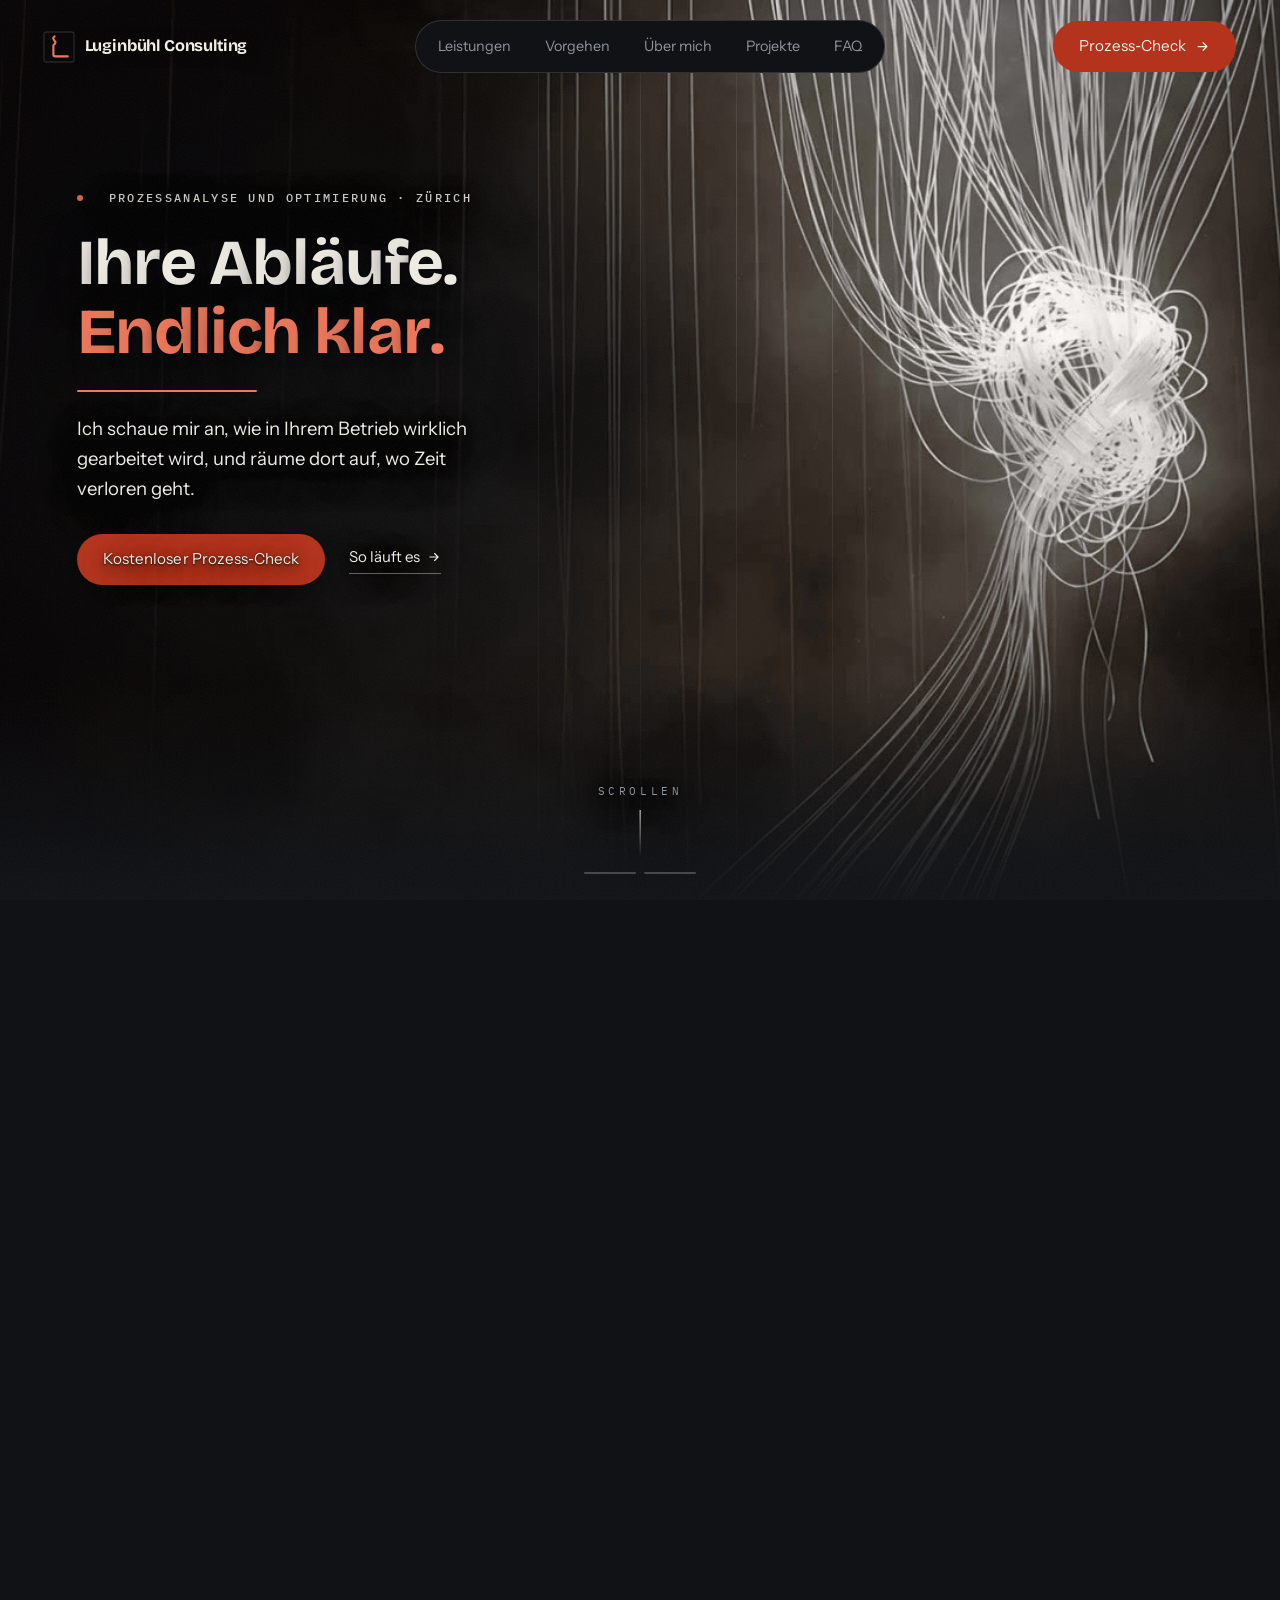
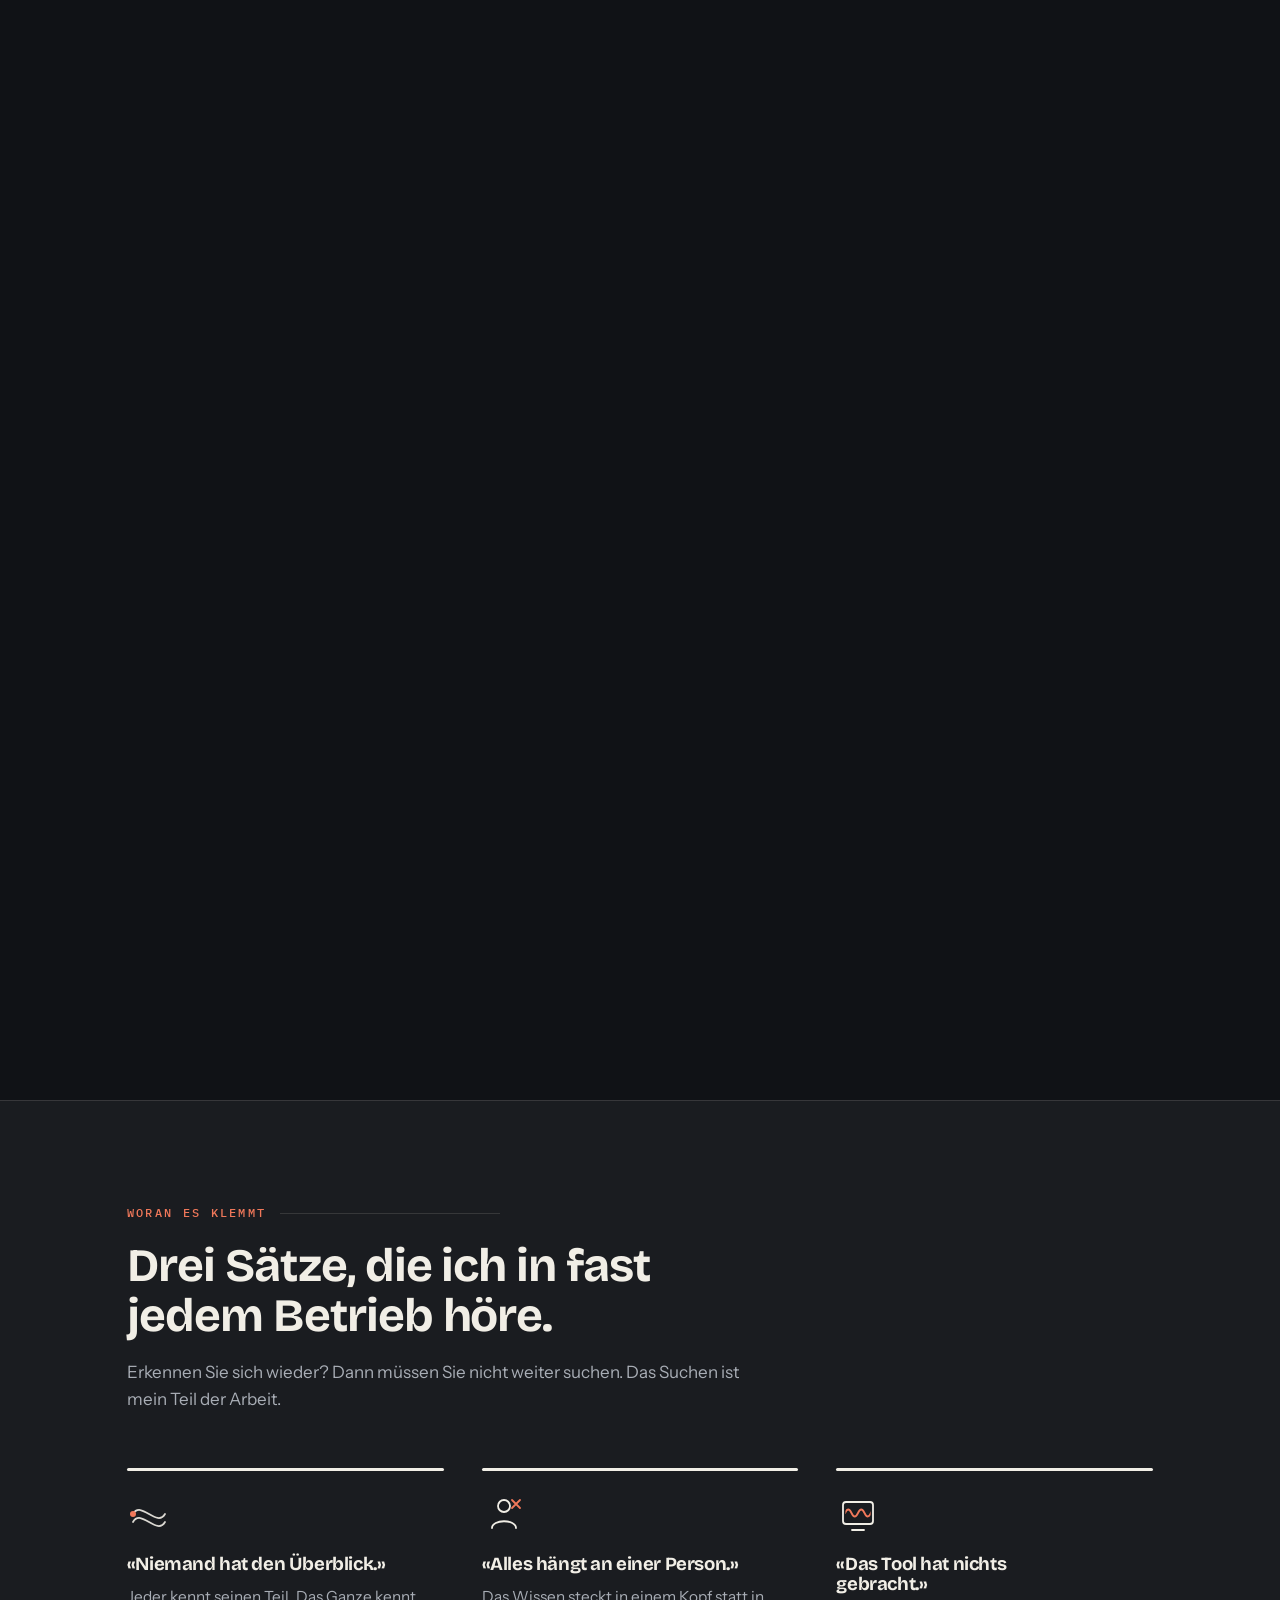
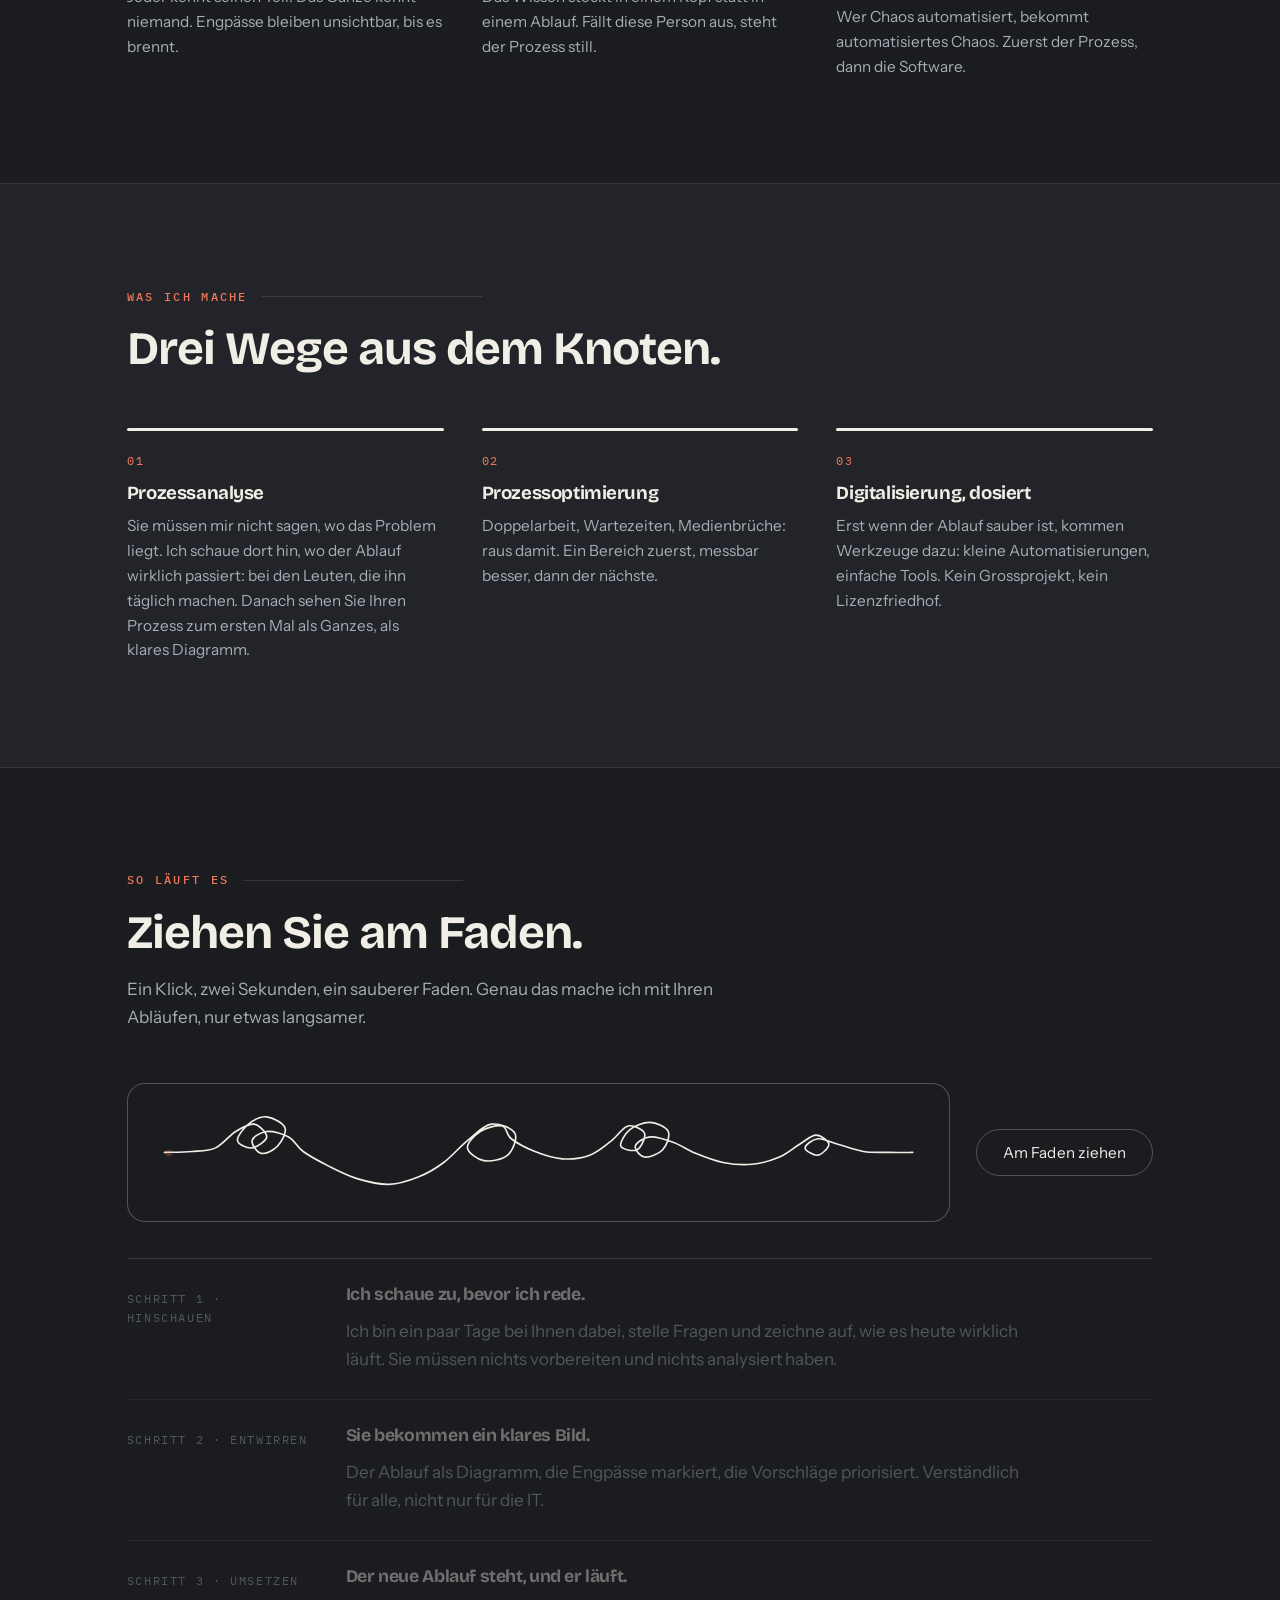
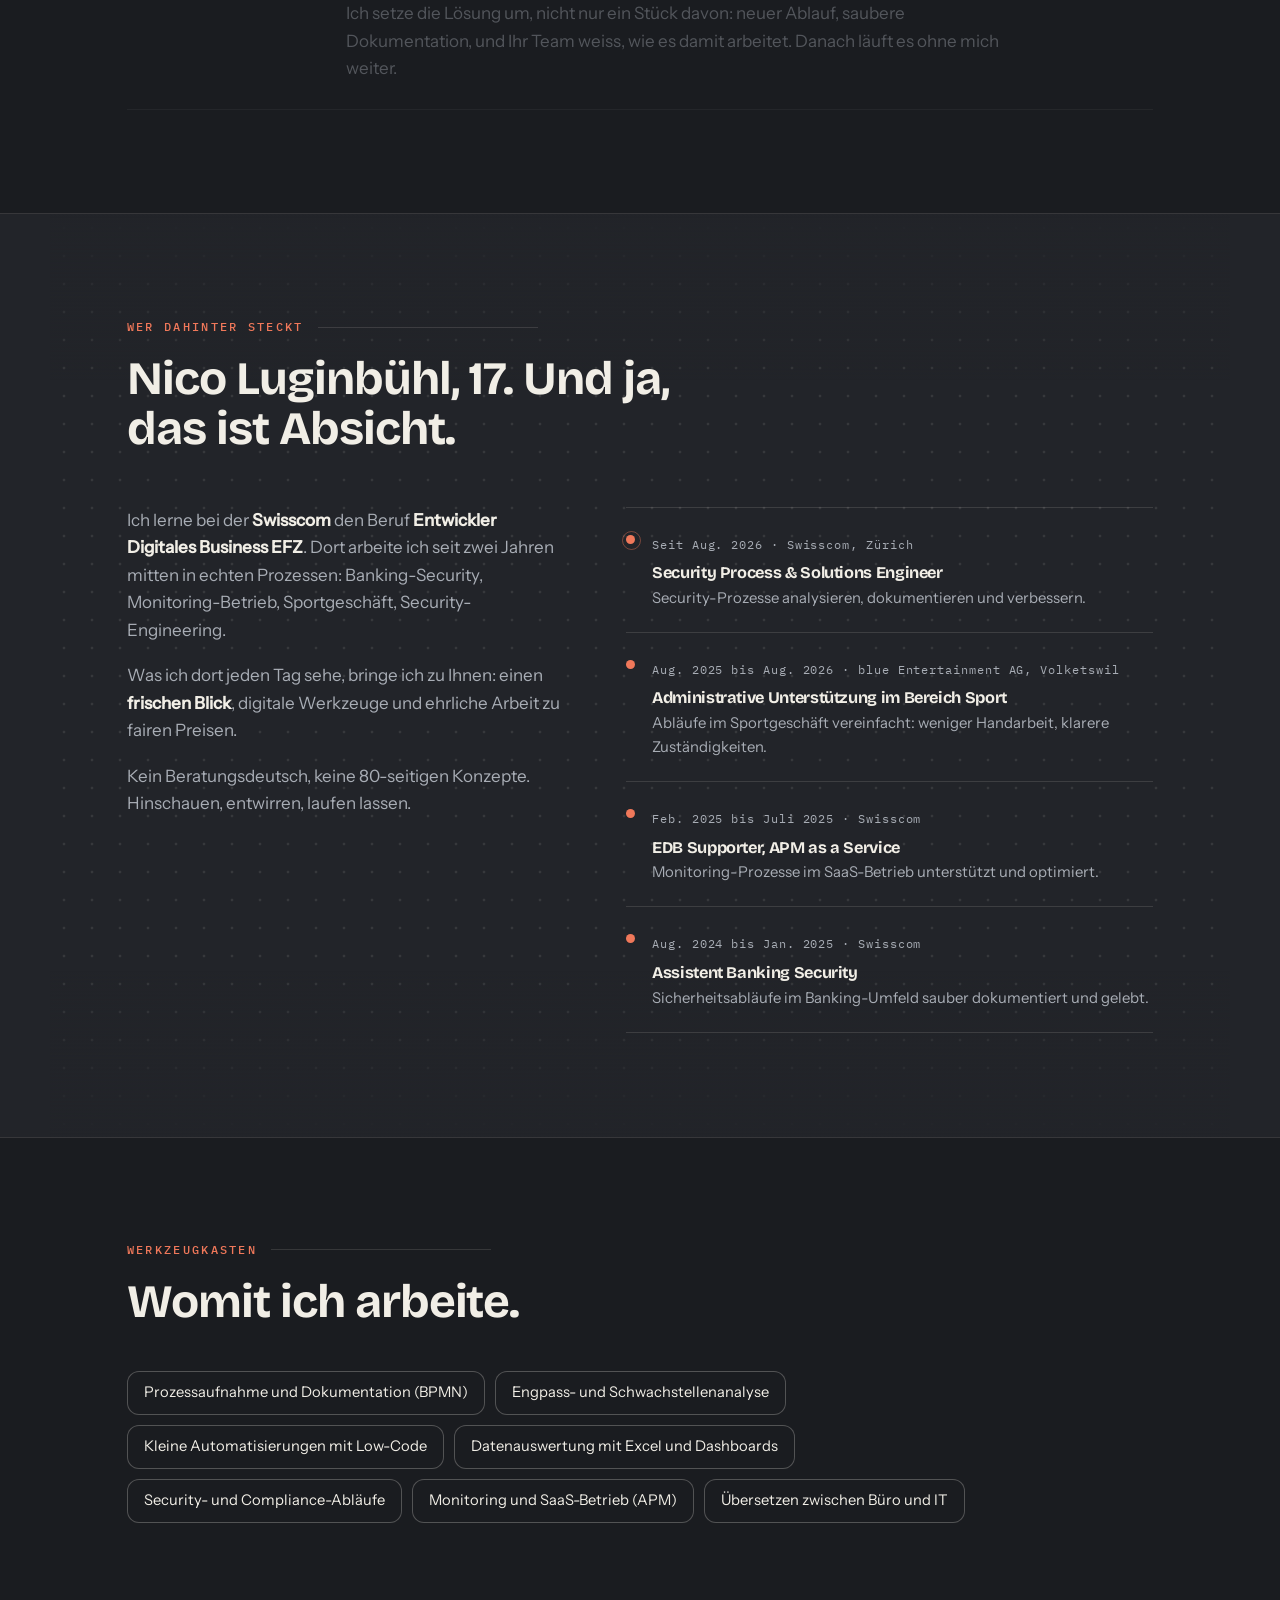
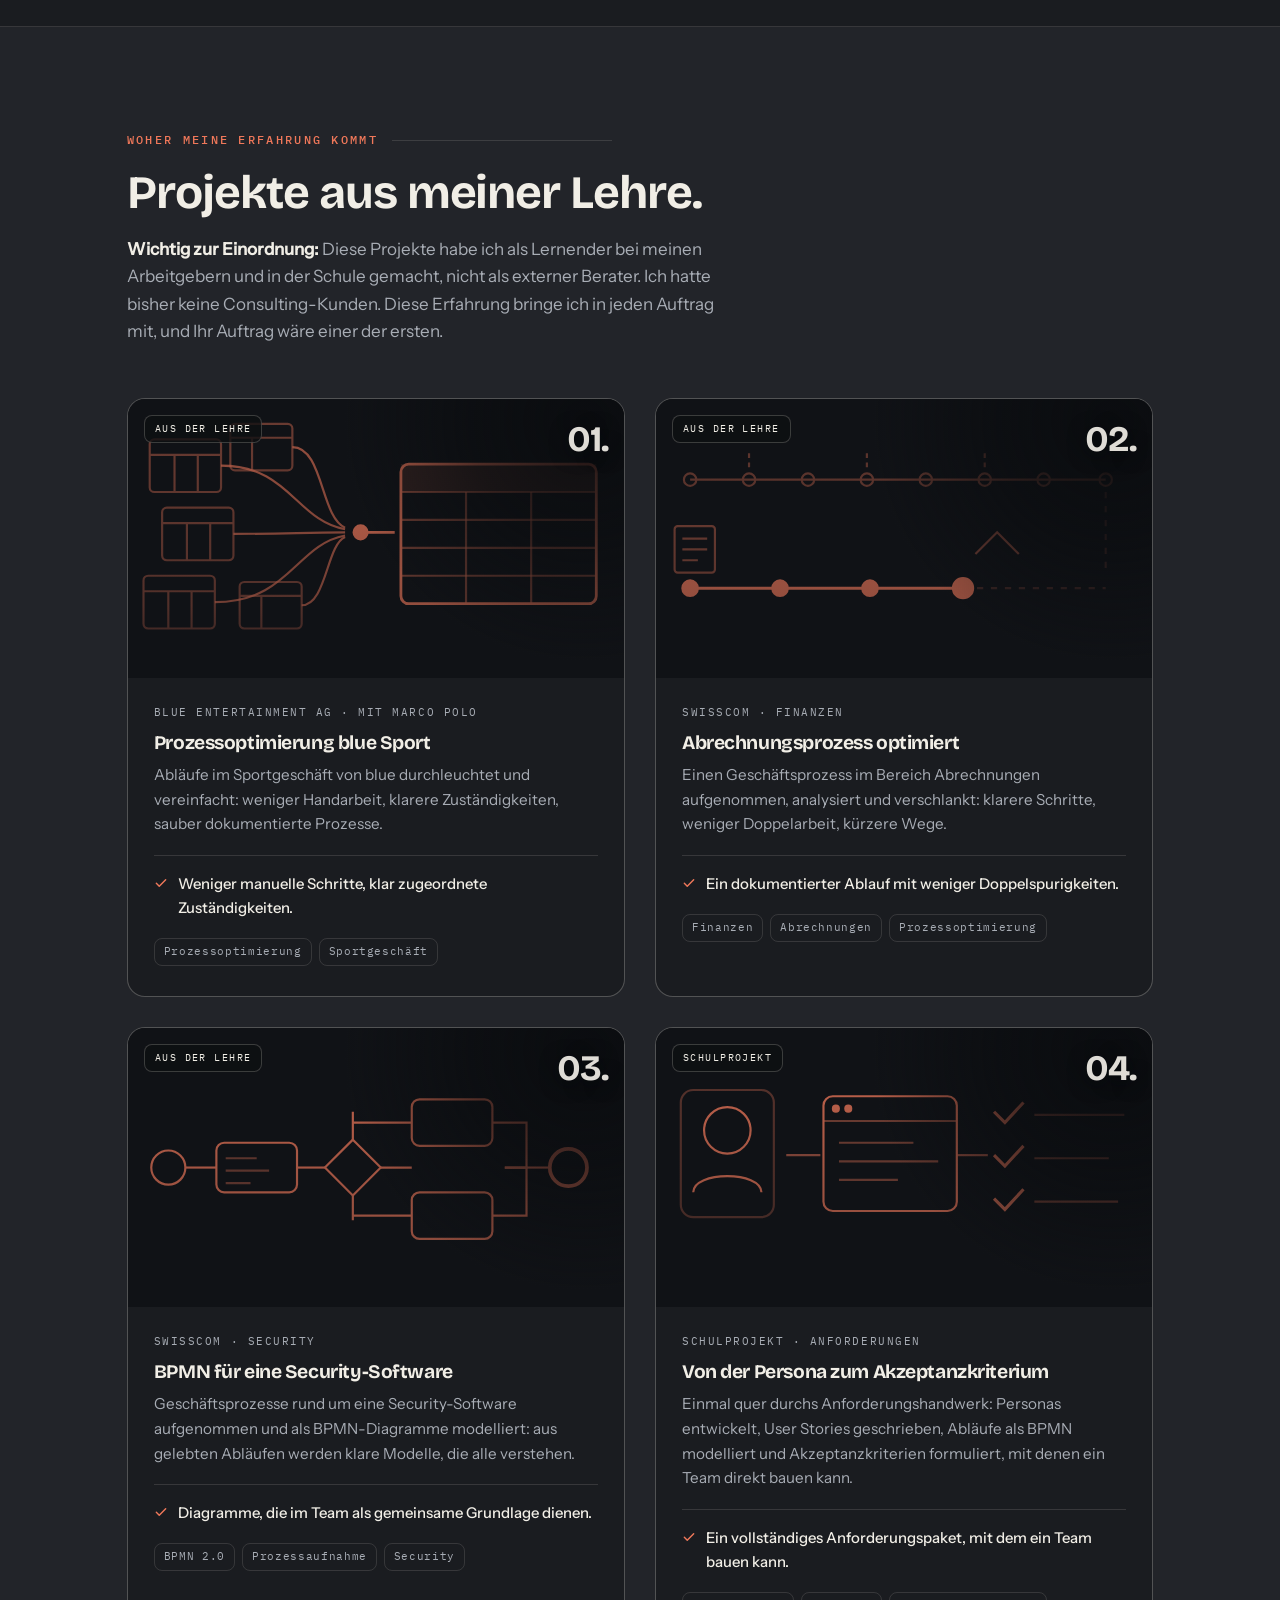
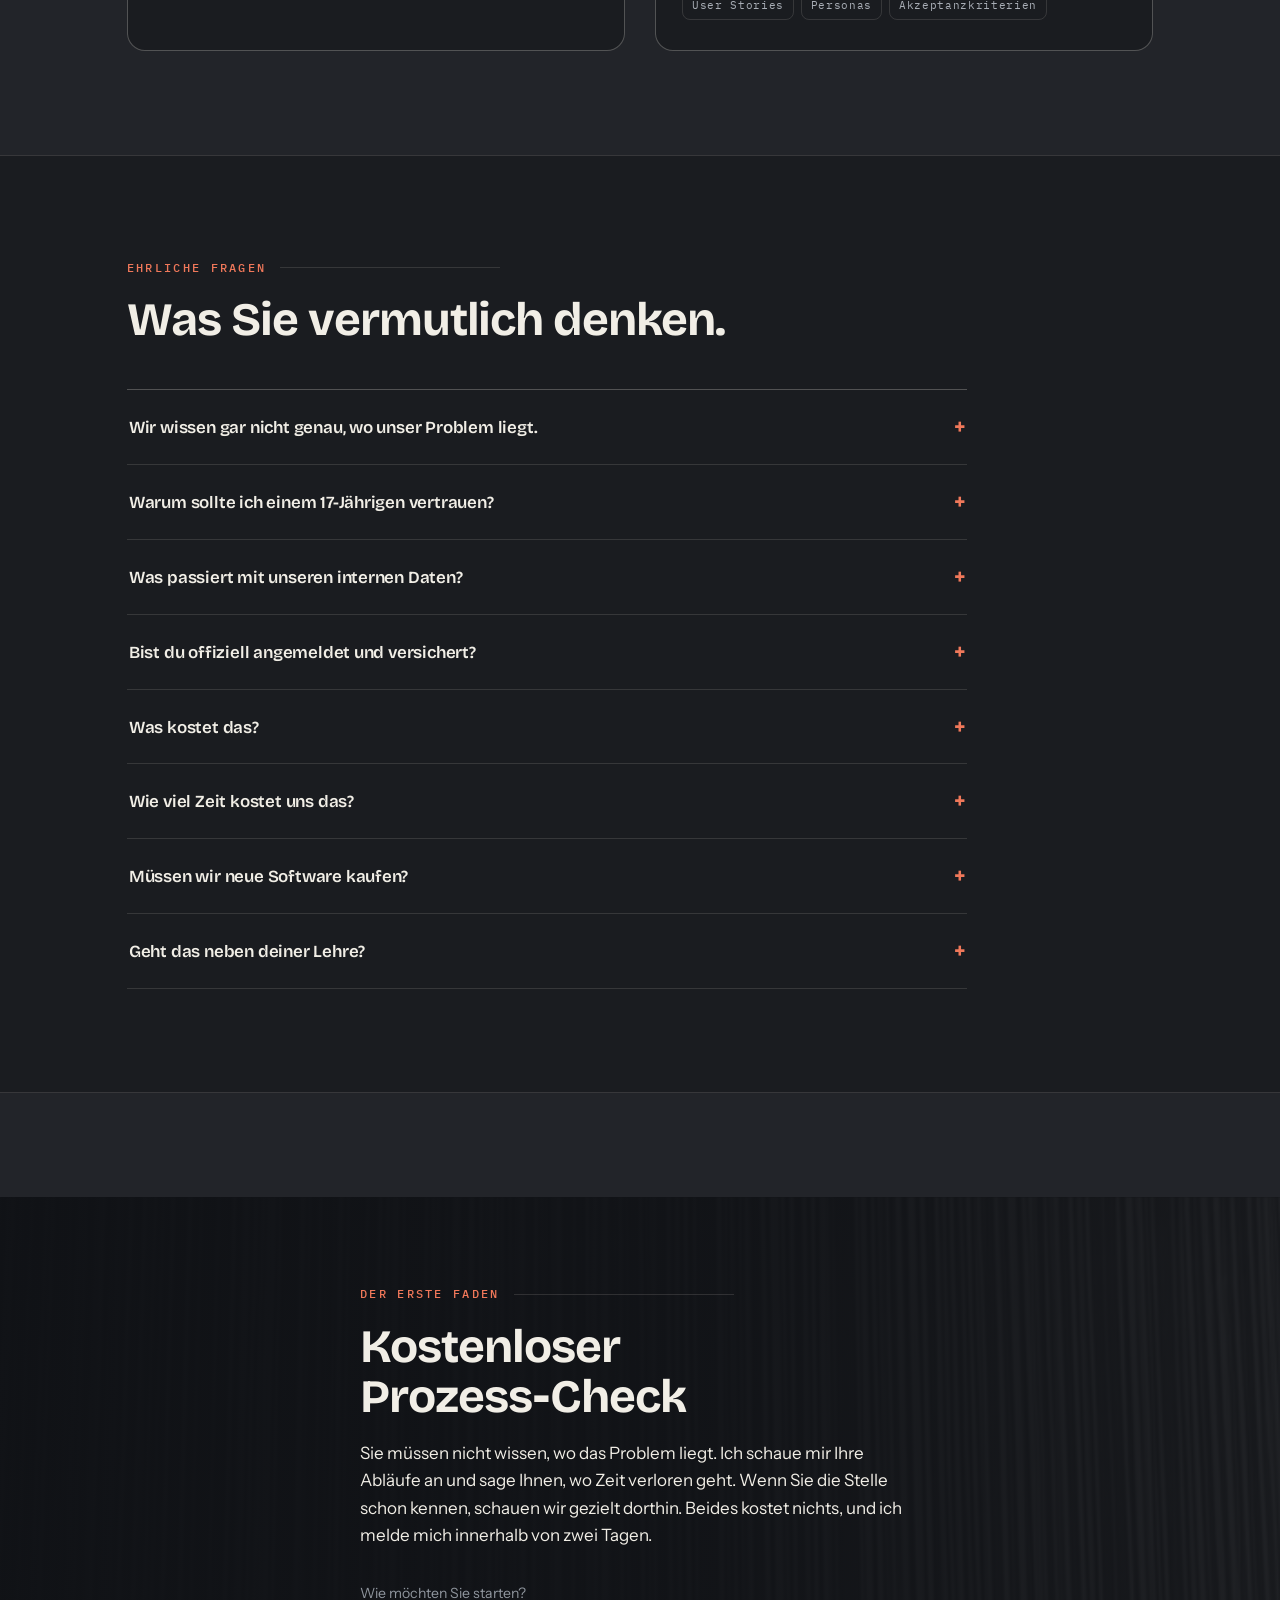
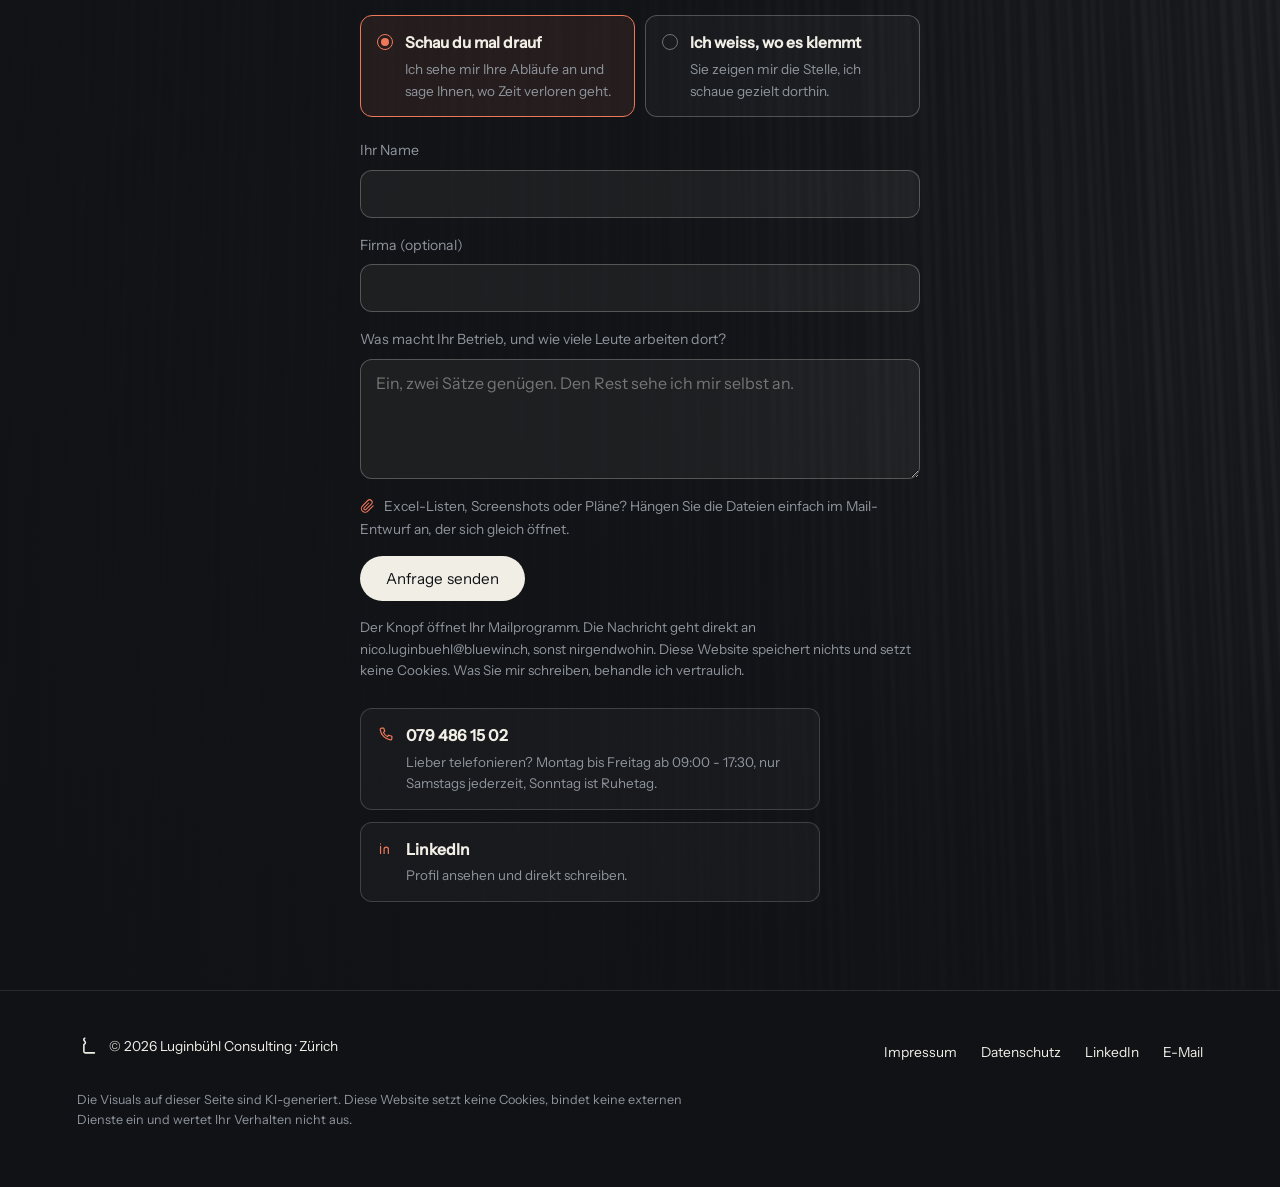
==== index.html @ cf009390 "Punktraster statt Linien hinter "Wer dahinter steckt" Ein ruhendes Raster feiner Punkte im Hintergru" ====
<!DOCTYPE html>
<html lang="de">
<head>
<meta charset="UTF-8">
<meta name="viewport" content="width=device-width, initial-scale=1.0">
<title>Luginbühl Consulting · Prozessanalyse und Optimierung</title>
<meta name="description" content="Luginbühl Consulting entwirrt gewachsene Abläufe in KMU und Teams: Prozessanalyse, Prozessoptimierung und dosierte Digitalisierung. Kostenloser Prozess-Check.">
<meta name="theme-color" content="#222429">
<meta property="og:title" content="Luginbühl Consulting · Vom Knoten zur klaren Linie">
<meta property="og:description" content="Prozessanalyse und Optimierung für KMU und Teams. Klar, ehrlich, digital.">
<meta property="og:type" content="website">
<meta property="og:url" content="https://nicolugip-oss.github.io/Luginb-hl-Consulting/">
<meta property="og:image" content="https://nicolugip-oss.github.io/Luginb-hl-Consulting/assets/hero-ending.jpg">
<link rel="icon" href="data:image/svg+xml,%3Csvg xmlns='http://www.w3.org/2000/svg' viewBox='0 0 48 48'%3E%3Crect width='48' height='48' rx='6' fill='%2314161A'/%3E%3Cpath d='M17 7 C9 12 25 15 15 21 L15 36 Q15 39 18 39 L38 39' fill='none' stroke='%23F0785A' stroke-width='3.6' stroke-linecap='round' stroke-linejoin='round'/%3E%3C/svg%3E">
<link rel="stylesheet" href="assets/fonts.css">
<style>
/* ============ Tokens ============
   Dunkles Graphit als Grund, eine einzige Signalfarbe im Rotorange,
   sonst nur Licht und Haarlinien. Drei Grundtoene geben die Tiefe:
   Seite, Band, tiefste Flaeche. */
:root{
  --ground:#222429;
  --ground-2:#1A1C20;
  --ground-3:#101216;
  --light:#F1EEE6;
  --muted:#A8ADB5;
  --muted-2:#8F959D;
  --rule:rgba(241,238,230,.13);
  --rule-2:rgba(241,238,230,.26);
  --signal:#B4331C;
  --signal-deep:#C03A21;
  --ember:#F0785A;
  --night:var(--ground-3);

  /* Rollen. In den tiefsten Abschnitten nur leicht nachgezogen. */
  --canvas:var(--ground);
  --text-primary:var(--light);
  --text-secondary:var(--muted);
  --accent:var(--ember);
  --accent-hover:#F9A38C;
  --accent-muted:rgba(240,120,90,.16);
  --line:var(--rule);
  --line-strong:var(--rule-2);

  --r-xs:8px;
  --r-sm:12px;
  --r-md:18px;
  --tshadow:0 1px 2px rgba(6,8,11,.95),0 3px 12px rgba(6,8,11,.75),0 10px 44px rgba(6,8,11,.78);
  --ease:cubic-bezier(.22,.7,.24,1);
  --ease-out:cubic-bezier(.16,1,.3,1);
  --display:"Bricolage Grotesque",ui-sans-serif,system-ui,Arial,sans-serif;
  --body:"Instrument Sans",system-ui,sans-serif;
  --mono:"IBM Plex Mono",ui-monospace,monospace;
}
/* Tiefste Flaechen: Hero, Navigation, Kontakt, Fuss */
nav,.stage,.static-hero,.contact,footer{
  color:var(--light);
  --canvas:var(--ground-3);
  --text-secondary:var(--muted-2);
}

*{margin:0;padding:0;box-sizing:border-box}
html,body{overflow-x:hidden;overflow-x:clip}
body{
  background:var(--ground);
  color:var(--light);
  font-family:var(--body);
  font-size:17px;
  line-height:1.62;
  -webkit-font-smoothing:antialiased;
  opacity:0;
  transition:opacity .8s var(--ease);
}
body.ready{opacity:1}
/* Papierkorn. Eine feste Ebene, wird einmal gezeichnet und nur noch verschoben. */
body::after{content:"";position:fixed;inset:0;z-index:3;pointer-events:none;opacity:.055;
  background-image:url("data:image/svg+xml,%3Csvg xmlns='http://www.w3.org/2000/svg' width='160' height='160'%3E%3Cfilter id='n'%3E%3CfeTurbulence type='fractalNoise' baseFrequency='.8' numOctaves='3' stitchTiles='stitch'/%3E%3CfeColorMatrix type='saturate' values='0'/%3E%3C/filter%3E%3Crect width='160' height='160' filter='url(%23n)'/%3E%3C/svg%3E")}
@media (prefers-reduced-motion:reduce){body::after{opacity:.04}}

::selection{background:rgba(240,120,90,.26);color:var(--light)}
h1,h2,h3{font-family:var(--display);font-weight:700;line-height:1.08;letter-spacing:-.022em}
a{color:var(--accent);text-decoration:none}
a:hover{color:var(--accent-hover)}
:focus-visible{outline:2px solid var(--accent);outline-offset:3px;border-radius:var(--r-xs)}
.visually-hidden{position:absolute!important;width:1px;height:1px;overflow:hidden;clip:rect(0 0 0 0);white-space:nowrap}
.skip-link{position:fixed;top:-60px;left:16px;z-index:200;background:var(--light);color:var(--ground);padding:10px 16px;border-radius:var(--r-sm);transition:top .3s var(--ease)}
.skip-link:focus{top:16px}

/* Hintergrundebene bleibt, traegt aber nur noch das Papier. */
.env{position:fixed;inset:0;z-index:-1;pointer-events:none;background:var(--ground)}

/* ============ Navigation ============ */
nav{position:fixed;top:0;left:0;right:0;z-index:100;
  display:flex;align-items:center;gap:18px;
  padding:20px clamp(16px,3.4vw,44px);
  pointer-events:none;
  transition:padding .5s var(--ease)}
nav>*{pointer-events:auto}
nav.scrolled{padding-top:12px;padding-bottom:12px}
.brand{display:flex;align-items:center;gap:11px;font-family:var(--display);font-weight:700;
  font-size:1.02rem;letter-spacing:-.01em;color:var(--light);
  text-shadow:0 2px 14px rgba(6,8,11,.7);
  transition:color .4s var(--ease),text-shadow .4s var(--ease)}
.brand:hover{color:var(--light)}
.brand svg{display:block;overflow:visible}
.brand .thread-mark{stroke-dasharray:120;stroke-dashoffset:0}
.brand:hover .thread-mark{animation:markDraw 1.2s var(--ease) forwards}
@keyframes markDraw{from{stroke-dashoffset:120}to{stroke-dashoffset:0}}
/* Sobald die Marke ueber Papier steht, wird sie zu Tinte. */

.nav-pill{position:relative;display:flex;align-items:center;gap:2px;margin:0 auto;
  padding:5px 6px;border-radius:999px;
  background:var(--night);border:1px solid rgba(242,239,231,.14);
  transition:box-shadow .5s var(--ease)}
nav.on-paper .nav-pill{border-color:rgba(241,238,230,.22);box-shadow:0 10px 30px rgba(0,0,0,.4)}
/* Der gleitende Block: ein Element, das zwischen den Woertern wandert. */
.nav-ind{position:absolute;top:5px;bottom:5px;left:0;width:0;border-radius:999px;
  background:rgba(242,239,231,.11);opacity:0;pointer-events:none;
  transform:translateX(0);
  transition:transform .42s var(--ease),width .42s var(--ease),opacity .28s var(--ease),background .35s var(--ease)}
.nav-pill.lit .nav-ind{opacity:1}
.nav-pill.hovering .nav-ind{background:rgba(242,239,231,.16)}
.nav-pill a{position:relative;z-index:1;color:var(--muted-2);font-size:.9rem;padding:9px 16px;border-radius:999px;
  transition:color .3s var(--ease);white-space:nowrap}
.nav-pill a:hover,.nav-pill a.current{color:var(--light)}
.nav-pill a.current::after{content:"";position:absolute;left:16px;right:16px;bottom:6px;height:1.5px;
  background:var(--ember);opacity:.9}
@media (prefers-reduced-motion:reduce){.nav-ind{transition:none}}

.btn{display:inline-block;background:var(--signal);color:var(--light);font-weight:400;font-size:.95rem;
  padding:13px 26px;border-radius:999px;border:none;cursor:pointer;font-family:var(--body);
  letter-spacing:.005em;
  transition:background .28s var(--ease),color .28s var(--ease),transform .28s var(--ease)}
.btn:hover{background:var(--signal-deep);color:var(--light);transform:translateY(-1px)}
.btn-ghost{background:transparent;color:var(--text-primary);border:1px solid var(--line-strong)}
.btn-ghost:hover{background:var(--light);color:var(--ground);border-color:var(--light);transform:none}
.nav-cta{display:inline-flex;align-items:center;gap:9px}
.nav-cta svg{display:block;transition:transform .35s var(--ease)}
.nav-cta:hover svg{transform:translateX(3px)}
@media (max-width:980px){.nav-pill{display:none}.nav-cta{margin-left:auto}}
@media (max-width:520px){.brand span{display:none}}

/* ============ Hero (Scrub) ============ */
.hero{position:relative;height:300vh;background:var(--night)}
.stage{position:sticky;top:0;height:100vh;overflow:hidden;background:var(--night)}
.poster,.stage video{position:absolute;inset:0;width:100%;height:100%;object-fit:cover}
.poster{background-size:cover;background-position:center}
.stage video{opacity:0;transition:opacity .9s var(--ease);will-change:transform;transform:translateZ(0)}
.stage.video-ready video{opacity:1}
.stage.video-failed video{display:none}
.scrim{position:absolute;inset:0;pointer-events:none;
  background:linear-gradient(180deg, rgba(16,18,22,0) 76%, rgba(16,18,22,.94) 100%),
             radial-gradient(ellipse 120% 90% at 50% 45%, rgba(10,12,15,0) 34%, rgba(10,12,15,.66) 100%)}
.ring-wrap{position:absolute;right:26px;bottom:26px;color:var(--muted-2);opacity:.8}
.ring{display:block;width:30px;height:30px;transform:rotate(-90deg)}
.ring circle{transition:stroke-dashoffset .2s linear}
.scroll-cue{position:absolute;left:50%;bottom:44px;transform:translateX(-50%);display:flex;flex-direction:column;align-items:center;gap:10px;
  transition:opacity .6s var(--ease);pointer-events:none}
.scroll-cue.gone{opacity:0}
.cue-label{font-family:var(--mono);font-size:.66rem;letter-spacing:.34em;text-transform:uppercase;color:var(--muted-2);text-shadow:var(--tshadow)}
.cue-line{width:1px;height:46px;background:linear-gradient(180deg,var(--light),transparent);transform-origin:top;
  animation:cueDrop 2.4s var(--ease) -0.6s infinite}
@keyframes cueDrop{0%{transform:scaleY(0);opacity:0}35%{transform:scaleY(1);opacity:1}80%{transform:scaleY(1);opacity:1}100%{transform:scaleY(1);opacity:0}}
@media (max-height:560px){.scroll-cue{display:none}}

.band{position:absolute;inset:0;opacity:0;pointer-events:none;text-shadow:var(--tshadow)}
.band .inner{position:absolute;max-width:46ch;z-index:1}
.band-left .inner{left:6vw;top:21vh}
.band .kicker{font-family:var(--mono);font-size:.72rem;font-weight:500;letter-spacing:.2em;color:var(--light);text-transform:uppercase;margin-bottom:20px;opacity:.86}
.band .kicker::after{display:none}
.band h1,.band .h{font-size:clamp(2.2rem,4.8vw,3.8rem);max-width:16ch}
.band .h + .lead{margin-top:20px}
.band h1{font-size:clamp(2.3rem,5vw,4.2rem);max-width:13ch}
.band .hl{font-style:normal;color:var(--ember)}
.band .kicker .dot{display:inline-block;width:6px;height:6px;border-radius:50%;background:var(--ember);
  margin-right:12px;vertical-align:2px}
.band .rule{display:block;height:2px;width:min(180px,30vw);margin:24px 0 22px;transform-origin:left center;
  border-radius:2px;transform:scaleX(var(--k,0));background:var(--ember)}
.band .lead{font-size:clamp(1rem,1.5vw,1.16rem);color:var(--light);max-width:36ch;
  opacity:var(--k,0);transform:translateY(calc((1 - var(--k,0))*12px))}
.band-left .lead{max-width:33ch}
.band .step-tag{font-family:var(--mono);font-size:.7rem;letter-spacing:.24em;text-transform:uppercase;
  color:var(--light);margin-bottom:18px;opacity:var(--k,0)}
.band .step-tag::before{content:"";display:inline-block;width:6px;height:6px;border-radius:50%;
  background:var(--ember);margin-right:12px;vertical-align:1px}
.band .hero-cta{display:flex;align-items:center;gap:24px;flex-wrap:wrap;margin-top:30px;
  opacity:var(--k,0);transform:translateY(calc((1 - var(--k,0))*14px))}
.band .hero-cta .btn,.band .hero-cta .quiet{pointer-events:auto}
.band .hero-cta .quiet{display:inline-flex;align-items:center;gap:7px;color:var(--light);font-size:.94rem;
  border-bottom:1px solid rgba(242,239,231,.4);padding-bottom:3px;transition:border-color .35s var(--ease),color .35s var(--ease)}
.band .hero-cta .quiet:hover{color:var(--ember);border-bottom-color:var(--ember)}
.band .hero-cta .quiet svg{transition:transform .35s var(--ease)}
.band .hero-cta .quiet:hover svg{transform:translateX(3px)}

.beats{position:absolute;left:50%;bottom:26px;transform:translateX(-50%);display:flex;gap:8px;pointer-events:none;z-index:2}
.beat{display:block;width:52px;height:2px;border-radius:2px;background:rgba(242,239,231,.24);overflow:hidden}
.beat i{display:block;height:100%;background:var(--light);transform-origin:left center;transform:scaleX(var(--f,0))}
@media (max-height:560px){.beats{display:none}}
.band .h{font-family:var(--display);font-weight:700;line-height:1.08;letter-spacing:-.022em}
.band::before{content:"";position:absolute;pointer-events:none;
  opacity:calc(.25 + .75*var(--k,1));
  inset:-4%;
  background:radial-gradient(ellipse 46% 58% at 26% 46%, rgba(8,10,13,var(--scrimA,.66)) 0%, rgba(8,10,13,calc(var(--scrimA,.66)*.66)) 46%, rgba(8,10,13,0) 76%)}
/* Die letzte Tafel steht bis zum Schluss, also ueber den hellsten
   Videobildern. Ein linksbuendiger Verlauf deckt die ganze Textzeile ab;
   der Kreis oben reichte nur bis zur Haelfte. */
.band-close::before{background:
  linear-gradient(100deg, rgba(8,10,13,var(--scrimA,.88)) 0%,
                          rgba(8,10,13,calc(var(--scrimA,.88)*.88)) 40%,
                          rgba(8,10,13,calc(var(--scrimA,.88)*.44)) 64%,
                          rgba(8,10,13,0) 84%)}
.band-close::after{content:"";position:absolute;inset:0;pointer-events:none;
  background:rgba(8,10,13,.3);opacity:var(--k,0)}

/* Zeichen-Entrances: nur transform + opacity, gescrubbt ueber --k */
.w{display:inline-block;white-space:nowrap}
.c{display:inline-block}
.intro-veil{position:absolute;inset:0;pointer-events:none;background:var(--night);opacity:0;
  transition:opacity 1.9s var(--ease)}
.stage.intro-armed .intro-veil{opacity:1;transition:none}
.intro-lines{position:absolute;inset:0;pointer-events:none;overflow:hidden}
.intro-lines i{position:absolute;top:0;bottom:0;width:1px;transform-origin:top center;transform:scaleY(0);opacity:0;
  background:linear-gradient(180deg,transparent,rgba(242,239,231,.3) 22%,rgba(242,239,231,.12) 62%,transparent);
  transition:transform 1.5s var(--ease),opacity 1.5s var(--ease)}
.intro-lines i:nth-child(1){left:42%}
.intro-lines i:nth-child(2){left:50%;transition-delay:.14s}
.intro-lines i:nth-child(3){left:57.5%;transition-delay:.28s}
.intro-lines i:nth-child(4){left:65%;transition-delay:.42s}
.intro-lines.in i{transform:scaleY(1);opacity:.5}
@media (max-width:900px){.intro-lines{display:none}}

.type .c{opacity:0}
.type .c.on{opacity:1}
.type.caret::after{content:"";display:inline-block;width:.06em;min-width:2px;height:.9em;
  background:var(--ember);vertical-align:-.1em;margin-left:.09em;
  animation:caretBlink .95s steps(1,end) infinite}
@keyframes caretBlink{0%,49%{opacity:1}50%,100%{opacity:0}}
.band .rule{transition:transform .9s var(--ease)}
.band-intro .rule{transform:scaleX(0)}
.band-intro .lead,.band-intro .hero-cta{opacity:0;transform:translateY(14px)}
.band-intro.rule-in .rule{transform:scaleX(1)}
.band-intro.lead-in .lead{opacity:var(--k,1);transform:translateY(0)}
.band .lead,.band .hero-cta{transition:opacity .85s var(--ease),transform .85s var(--ease)}
.scroll-cue,.beats{transition:opacity .8s var(--ease)}
.stage.intro-armed .scroll-cue,.stage.intro-armed .beats{opacity:0}

.e-blur .soft,.e-blur .sharp{display:block}
.e-blur .wrap{display:block;position:relative}
.e-blur .soft{position:absolute;inset:0;filter:blur(10px);opacity:calc(1 - var(--k,0))}
.e-blur .sharp{opacity:var(--k,0)}
.e-drift .c{--kc:clamp(0,(var(--k,0) - var(--th,0))*2.8,1);opacity:var(--kc);
  transform:translateY(calc((1 - var(--kc))*-24px))}
.e-grid .c{--kc:clamp(0,(var(--k,0) - var(--th,0))*2.6,1);opacity:var(--kc);
  transform:translateX(calc((1 - var(--kc))*var(--jx,0px)))}
.e-scatter .c{--kc:clamp(0,(var(--k,0) - var(--th,0))*2.6,1);opacity:var(--kc);
  transform:translate(calc((1 - var(--kc))*var(--jx,0px)),calc((1 - var(--kc))*var(--jy,0px))) rotate(calc((1 - var(--kc))*var(--jr,0deg)))}
.e-rise .w{--kc:clamp(0,(var(--k,0) - var(--th,0))*3,1);opacity:var(--kc);
  transform:translateY(calc((1 - var(--kc))*20px))}

/* ============ Statischer Hero ============ */
.static-hero{display:none;position:relative;min-height:100svh;align-items:flex-end;overflow:hidden;background:var(--night)}
.static-hero .backdrop{position:absolute;inset:0;background-size:cover;background-position:center 30%}
.static-hero .veil{position:absolute;inset:0;background:linear-gradient(180deg, rgba(16,18,22,.3) 0%, rgba(16,18,22,.58) 55%, rgba(16,18,22,.96) 100%)}
.static-hero .inner{position:relative;padding:120px 6vw 64px;max-width:640px;text-shadow:var(--tshadow)}
.static-hero .inner>*{opacity:0;transform:translateY(16px);
  transition:opacity .8s var(--ease),transform .8s var(--ease)}
.static-hero.in .inner>*{opacity:1;transform:translateY(0)}
.static-hero.in .inner>*:nth-child(2){transition-delay:.12s}
.static-hero.in .inner>*:nth-child(3){transition-delay:.24s}
.static-hero.in .inner>*:nth-child(4){transition-delay:.36s}
@media (prefers-reduced-motion:reduce){.static-hero .inner>*{opacity:1;transform:none}}
.static-hero .kicker{font-family:var(--mono);font-size:.72rem;font-weight:500;letter-spacing:.2em;color:var(--light);text-transform:uppercase;margin-bottom:18px;opacity:.86}
.static-hero .kicker::after{display:none}
.static-hero h1{font-size:clamp(2.2rem,9vw,3.4rem)}
.static-hero p{margin:20px 0 32px;color:var(--light);max-width:38ch}

/* Gate: identisch in CSS und JS */
@media (max-width:720px),
       (orientation:portrait) and (max-width:1024px),
       (orientation:portrait) and (pointer:coarse),
       (orientation:landscape) and (pointer:coarse) and (max-height:560px),
       (prefers-reduced-motion:reduce){
  .hero{display:none}
  .static-hero{display:flex}
  .static-hero .backdrop{background-image:url("assets/hero-ending.jpg")}
}
@media (max-height:560px){.ring-wrap{display:none}}

/* ============ Sektionen ============ */
main{position:relative;counter-reset:sec}
.section{position:relative;padding:104px 6vw;max-width:1180px;margin:0 auto}
/* Volle Breite als Farbband statt als abgerundeter Kasten. */
.section.panel::after{content:"";position:absolute;z-index:-1;
  left:50%;margin-left:-50vw;width:100vw;top:0;bottom:0;
  background:var(--ground-2);
  border-top:1px solid var(--rule);border-bottom:1px solid var(--rule)}
/* Die Nummer steht im Rand wie in einem technischen Dokument. */
.section::before{counter-increment:sec;content:counter(sec,decimal-leading-zero);
  position:absolute;left:calc(6vw - 62px);top:104px;
  font-family:var(--mono);font-size:.72rem;letter-spacing:.14em;color:var(--muted-2);opacity:.55;
  pointer-events:none}
@media (max-width:1340px){.section::before{display:none}}
#kontakt::before{display:none}
#kontakt{padding-bottom:0}
.kicker{display:flex;align-items:center;gap:14px;
  font-family:var(--mono);font-size:.72rem;font-weight:500;letter-spacing:.2em;
  color:var(--accent);text-transform:uppercase;margin-bottom:18px}
.kicker::after{content:"";flex:1 1 auto;max-width:220px;height:1px;background:var(--line)}
.section h2{font-size:clamp(1.9rem,3.8vw,2.9rem);max-width:20ch}
.lede{margin-top:18px;color:var(--text-secondary);max-width:56ch}
.lede strong{color:var(--light);font-weight:600}

/* Karten: Spalten mit Kopflinie, keine Kaesten */
.grid-3{display:grid;grid-template-columns:repeat(3,1fr);gap:38px;margin-top:54px}
@media (max-width:900px){.grid-3{grid-template-columns:1fr;gap:30px}}
.card{position:relative;background:none;border:0;padding:24px 0 0}
/* Kopflinie als eigenes Element, damit auch sie runde Enden hat */
.card::before{content:"";position:absolute;left:0;top:0;width:100%;height:3px;border-radius:3px;
  background:var(--light);transition:background .4s var(--ease)}
.card:hover::before{background:var(--ember)}
.card h3{font-size:1.16rem;margin-bottom:11px;max-width:22ch}
.card p{color:var(--text-secondary);font-size:.96rem}
.card .num{font-family:var(--mono);font-size:.72rem;color:var(--accent);letter-spacing:.16em;margin-bottom:12px;display:block}
.card .pict{display:block;margin-bottom:18px;color:var(--light)}
.card:hover .pict{color:var(--ember)}
.card .pict .pulse{color:var(--ember)}
/* Die drei Zeichen bewegen sich, sobald der Abschnitt im Bild ist.
   Es sind drei kleine Animationen auf je einem Element, ohne Layout. */
.rider{offset-path:path("M6 22 C14 8 30 36 38 22");offset-rotate:0deg;offset-distance:0%}
.rev.in .card:nth-child(1) .rider{animation:ride 3.8s ease-in-out infinite}
@keyframes ride{
  0%{offset-distance:0%;opacity:0}
  9%{opacity:1}
  86%{opacity:1}
  100%{offset-distance:100%;opacity:0}}
/* Ohne offset-path bleibt der Punkt einfach in der Mitte der Welle. */
@supports not (offset-path: path("M0 0")){.rider{transform:translate(22px,22px)}}

.rev.in .card:nth-child(2) .blink{animation:xBlink 2.6s steps(1,end) infinite}
@keyframes xBlink{0%,40%{opacity:1}42%,47%{opacity:.12}49%,57%{opacity:1}59%,64%{opacity:.12}66%,100%{opacity:1}}

/* Die Kurve ist eine Periode laenger gezeichnet, als das Fenster breit ist,
   und wandert genau um eine Periode. Deshalb sieht man keinen Ansatz. */
.wave{transform-box:view-box;transform-origin:0 0}
.rev.in .card:nth-child(3) .wave{animation:waveRun 2.4s linear infinite}
@keyframes waveRun{from{transform:translateX(0)}to{transform:translateX(-13px)}}

/* Entrances unter dem Fold */
.rev .part{opacity:0;transform:translateY(22px)}
.rev.in .part{opacity:1;transform:translateY(0);transition:opacity .8s var(--ease),transform .8s var(--ease)}
.rev.in .part:nth-child(2){transition-delay:.08s}
.rev.in .part:nth-child(3){transition-delay:.16s}
.rev.in .part:nth-child(4){transition-delay:.24s}
.rev.in .part:nth-child(5){transition-delay:.32s}
.rev.in.settled .part,.rev.in.settled .part:nth-child(2),.rev.in.settled .part:nth-child(3),.rev.in.settled .part:nth-child(4),.rev.in.settled .part:nth-child(5){transition-delay:0s}

/* Vorgehen + Interaktion */
.untangle{margin:52px 0 10px;display:grid;grid-template-columns:minmax(0,1fr) auto;gap:26px;align-items:center}
@media (max-width:900px){.untangle{grid-template-columns:1fr}}
.untangle-stage{position:relative;border:1px solid var(--rule-2);border-radius:var(--r-md);background:var(--ground-2);overflow:hidden}
.untangle-stage svg{display:block;width:100%;height:auto}
.untangle-stage .thread{stroke:var(--light);stroke-width:1.8;fill:none;stroke-linecap:round;stroke-linejoin:round}
.untangle-stage .spark{position:absolute;top:50%;width:7px;height:7px;border-radius:50%;background:var(--ember);
  transform:translate(-50%,-50%);left:calc(5% + var(--up,0)*90%);
  opacity:calc(.25 + var(--up,0)*.75);transition:opacity .4s var(--ease)}
.hold-btn{white-space:nowrap;user-select:none;-webkit-user-select:none}
.hold-btn .alt{display:none}
.untangle.done .hold-btn .alt{display:inline}
.untangle.done .hold-btn .default{display:none}
.untangle.running .hold-btn{pointer-events:none;opacity:.6}
.steps{counter-reset:step;margin-top:36px;border-top:1px solid var(--rule)}
.step{opacity:.4;transition:opacity .8s var(--ease);border-bottom:1px solid var(--rule);
  padding:26px 0;position:relative;
  display:grid;grid-template-columns:minmax(0,17ch) minmax(0,1fr);gap:6px 32px}
.step .mono{grid-column:1;grid-row:1 / span 2;padding-top:5px}
.step h3{grid-column:2;grid-row:1}
.step p{grid-column:2;grid-row:2}
@media (max-width:760px){.step{grid-template-columns:1fr;gap:8px}
  .step .mono,.step h3,.step p{grid-column:1;grid-row:auto}}
.step.lit{opacity:1}
.step h3{font-size:1.1rem;margin-bottom:8px}
.step p{color:var(--text-secondary);max-width:62ch}
.step .mono{font-family:var(--mono);font-size:.72rem;color:var(--text-secondary);letter-spacing:.14em;text-transform:uppercase;display:block;
  transition:color .5s var(--ease)}
.step.lit .mono{color:var(--ember)}

/* Ueber mich: ein ruhendes Punktraster im Hintergrund. Unter dem Zeiger
   wandert eine Linse mit, in der dieselben Punkte groesser und waermer
   sind: es sieht aus, als wuerden sie im Vorbeigehen aufleuchten. Das
   Raster der Linse ist an der Seite verankert, nicht an der Linse, sonst
   laegen die hellen Punkte neben den ruhenden.
   Bewegt wird ein einziges Element von 520 Pixeln, nur per transform.
   Drei bildschirmgrosse Ebenen halbierten in einem frueheren Versuch die
   Bildrate, deshalb bewusst nur diese eine kleine Flaeche. */
.weave{position:absolute;inset:0;z-index:-1;overflow:hidden;pointer-events:none}
.weave-bed{position:absolute;inset:0;
  background-image:radial-gradient(circle at center,rgba(241,238,230,.10) 0 1.1px,transparent 1.7px);
  background-size:28px 28px}
/* Oben und unten laeuft das Raster aus, damit das Feld keine Kante hat. */
.weave::after{content:"";position:absolute;inset:0;
  background:linear-gradient(180deg,var(--ground) 0%,transparent 18%,transparent 82%,var(--ground) 100%)}
/* Der Grund wird leicht tiefer, damit die hellen Punkte Luft bekommen und
   der Text darunter nicht an Kontrast verliert. */
.weave-lens{position:absolute;left:0;top:0;width:520px;height:520px;margin:-260px 0 0 -260px;
  --tx:0px;--ty:0px;
  opacity:0;will-change:transform,opacity;backface-visibility:hidden;
  background:radial-gradient(circle closest-side,rgba(10,9,11,.55),rgba(10,9,11,.22) 54%,transparent 78%);
  -webkit-mask-image:radial-gradient(circle closest-side,#000 0%,#000 32%,transparent 74%);
  mask-image:radial-gradient(circle closest-side,#000 0%,#000 32%,transparent 74%);
  transition:opacity .5s var(--ease)}
.weave-lens::before{content:"";position:absolute;inset:0;
  background-image:radial-gradient(circle at center,rgba(240,150,120,.17) 0 2.5px,transparent 3.3px);
  background-size:28px 28px;
  background-position:var(--tx) var(--ty);
  /* Enger als der abgedunkelte Pool: sonst leuchten am Rand Punkte auf,
     wo der Grund noch gar nicht tiefer ist, und genau dort litt der Text. */
  -webkit-mask-image:radial-gradient(circle closest-side,#000 0%,#000 20%,transparent 56%);
  mask-image:radial-gradient(circle closest-side,#000 0%,#000 20%,transparent 56%)}
.weave.live .weave-lens{opacity:1}
@media (prefers-reduced-motion:reduce){.weave-lens{display:none}}

.about-grid{display:grid;grid-template-columns:minmax(0,5fr) minmax(0,6fr);gap:60px;margin-top:52px}
@media (max-width:900px){.about-grid{grid-template-columns:1fr;gap:40px}}
.about-text p{margin-bottom:18px;color:var(--text-secondary)}
.about-text p strong{color:var(--light);font-weight:600}
.timeline{position:relative;border-top:1px solid var(--rule)}
.t-item{position:relative;padding:22px 0 22px 26px;border-bottom:1px solid var(--rule)}
.t-item::before{content:"";position:absolute;left:0;top:27px;width:9px;height:9px;
  border-radius:50%;background:var(--ember)}
/* Die aktuelle Station bekommt zusaetzlich einen Ring. Beide schlagen wie
   ein Herz: zwei kurze Schlaege, dann eine Pause. Bewegt wird nur die
   Groesse und die Deckkraft, das kostet kein Layout. */
.t-item:first-child::after{content:"";position:absolute;left:-4px;top:23px;width:17px;height:17px;
  border-radius:50%;border:1px solid rgba(240,120,90,.42)}
.rev.in .t-item:first-child::before{animation:heartBeat 1.7s var(--ease) infinite}
.rev.in .t-item:first-child::after{animation:heartRing 1.7s var(--ease) infinite}
@keyframes heartBeat{
  0%{transform:scale(1)}
  7%{transform:scale(1.45)}
  15%{transform:scale(1)}
  23%{transform:scale(1.24)}
  33%{transform:scale(1)}
  100%{transform:scale(1)}}
/* Der Ring geht mit jedem Schlag nach aussen und kehrt unsichtbar in die
   Ruhelage zurueck, deshalb sieht man den Sprung nicht. Zwischen den
   Schlaegen bleibt er schwach stehen und markiert die aktuelle Station. */
@keyframes heartRing{
  0%{transform:scale(1);opacity:.45}
  7%{transform:scale(1.16);opacity:.85}
  38%{transform:scale(1.8);opacity:0}
  40%{transform:scale(1);opacity:0}
  58%{transform:scale(1);opacity:.45}
  100%{transform:scale(1);opacity:.45}}
.t-item .when{font-family:var(--mono);font-size:.72rem;color:var(--text-secondary);letter-spacing:.08em}
.t-item h3{font-size:1.02rem;margin:7px 0 4px}
.t-item p{color:var(--text-secondary);font-size:.93rem;max-width:52ch}

/* Kompetenzen */
.skills{display:flex;flex-wrap:wrap;align-items:flex-start;gap:10px;margin-top:44px;max-width:880px}
/* Beim Zeigen erklaert sich der Begriff in einem Satz. Die Erklaerung
   liegt ueber der Seite statt in ihr: der Chip selbst aendert seine Groesse
   nie. Vorher wuchs er, dadurch floss die ganze Zeile neu um und die Seite
   rechnete das Layout bei jedem Bild neu, 27 Mal pro Aufklappen. Genau das
   war das Stottern. Jetzt bewegen sich nur Deckkraft und Verschiebung,
   beides ohne Layout. */
.skill{position:relative;max-width:100%;
  border:1px solid var(--rule-2);border-radius:var(--r-sm);padding:9px 16px;font-size:.92rem;
  color:var(--light);background:var(--ground-2);cursor:default;
  transition:border-color .3s var(--ease),background .3s var(--ease)}
.skill .s-label{display:block;font-size:.92rem;white-space:nowrap}
.skill .s-more{position:absolute;z-index:1;left:-1px;top:calc(100% + 9px);
  width:min(330px,74vw);padding:14px 16px;
  border:1px solid rgba(240,120,90,.5);border-radius:var(--r-sm);
  background:var(--ground-3);box-shadow:0 14px 34px rgba(0,0,0,.5);
  color:var(--muted);font-size:.86rem;line-height:1.52;text-align:left;
  opacity:0;transform:translateY(-7px);transform-origin:top left;
  pointer-events:none;visibility:hidden;
  transition:opacity .24s var(--ease),transform .28s var(--ease),visibility 0s .28s}
/* Am rechten Rand klappt die Erklaerung nach links auf, sonst haenge sie
   ueber den Seitenrand hinaus. Die Klasse setzt das Skript einmal beim
   Zeigen, nicht bei jedem Bild. */
.skill.s-flip .s-more{left:auto;right:-1px;transform-origin:top right}
.skill:hover,.skill:focus{outline:none;border-color:var(--ember);background:var(--ground-3);z-index:6}
.skill:hover .s-more,.skill:focus .s-more{opacity:1;transform:none;visibility:visible;transition-delay:0s}
.skill:focus-visible{box-shadow:0 0 0 2px var(--ember)}
@media (prefers-reduced-motion:reduce){
  .skill,.skill .s-more{transition:none}
  .skill:hover .s-more,.skill:focus .s-more{transition:none}}

/* Projekte */
.pgrid{display:grid;grid-template-columns:repeat(2,minmax(0,1fr));gap:30px;margin-top:52px}
@media (max-width:900px){.pgrid{grid-template-columns:1fr}}
.pcard{position:relative;display:flex;flex-direction:column;overflow:hidden;
  border:1px solid var(--rule-2);border-radius:var(--r-md);background:var(--ground-2);
  transition:border-color .4s var(--ease)}
.pcard:hover{border-color:var(--light)}
.pcard .media{position:relative;aspect-ratio:16/9;overflow:hidden;background:var(--night);
  --mx:50%;--my:50%}
/* Warmes Licht, das dem Zeiger ueber die Flaeche folgt. */
.pcard .spot{position:absolute;inset:0;z-index:1;pointer-events:none;opacity:0;
  transition:opacity .5s var(--ease);
  background:radial-gradient(240px 240px at var(--mx) var(--my),
    rgba(240,120,90,.32) 0%, rgba(240,120,90,.11) 42%, transparent 72%)}
.pcard:hover .spot{opacity:1}
/* Beim Zeigen laeuft der Prozess: die Verbindungslinien wandern. */
.pcard:hover .motif .flow,.pcard:hover .motif .flow *{
  stroke-dasharray:7 9;animation:flowRun 1.5s linear infinite}
@keyframes flowRun{to{stroke-dashoffset:-32}}
.pcard .media svg.motif{position:absolute;inset:0;width:100%;height:100%;color:var(--ember);
  transition:color .5s var(--ease)}
.pcard:hover .media svg.motif{color:#FF9573}
.pcard .media::after{content:"";position:absolute;inset:0;
  background:radial-gradient(circle at 92% 8%, rgba(10,12,15,.92) 0%, rgba(10,12,15,.6) 22%, rgba(10,12,15,0) 46%),
             linear-gradient(180deg,rgba(16,18,22,.18) 0%,rgba(16,18,22,.42) 74%,rgba(16,18,22,.78) 100%)}
.pcard .origin{position:absolute;top:16px;left:16px;z-index:2;
  font-family:var(--mono);font-size:.64rem;letter-spacing:.14em;text-transform:uppercase;
  color:var(--light);background:rgba(14,16,19,.78);border:1px solid rgba(242,239,231,.2);
  border-radius:var(--r-xs);padding:5px 10px}
.pcard .num{position:absolute;top:12px;right:16px;z-index:2;
  font-family:var(--display);font-weight:700;font-size:clamp(1.7rem,2.8vw,2.5rem);
  color:rgba(242,239,231,.92);text-shadow:0 3px 18px rgba(6,8,11,.7);letter-spacing:-.03em}
.pcard .body{padding:26px 26px 30px}
.pcard .meta{font-family:var(--mono);font-size:.68rem;color:var(--text-secondary);letter-spacing:.14em;text-transform:uppercase;display:block}
.pcard h3{font-size:1.2rem;margin:11px 0 10px}
.pcard p{color:var(--text-secondary);font-size:.95rem}
.pcard .result{display:flex;align-items:flex-start;gap:10px;margin-top:18px;padding-top:16px;
  border-top:1px solid var(--rule);
  color:var(--light);font-size:.93rem;font-weight:500}
.pcard .result svg{flex:0 0 auto;color:var(--ember);margin-top:4px}
.pcard .tags{display:flex;flex-wrap:wrap;gap:7px;margin-top:18px}
.tag{font-family:var(--mono);font-size:.68rem;color:var(--text-secondary);border:1px solid var(--rule);
  border-radius:var(--r-xs);padding:4px 9px;letter-spacing:.06em}

/* FAQ */
.faq{margin-top:44px;max-width:840px;border-top:1px solid var(--rule-2)}
.faq details{border-bottom:1px solid var(--rule)}
.faq summary{cursor:pointer;list-style:none;display:flex;align-items:baseline;justify-content:space-between;gap:24px;
  padding:22px 2px;font-family:var(--display);font-weight:600;font-size:1.06rem;letter-spacing:-.012em;
  transition:color .3s var(--ease)}
.faq summary:hover{color:var(--ember)}
.faq summary::-webkit-details-marker{display:none}
.faq summary::after{content:"+";font-family:var(--mono);color:var(--ember);font-size:1.15rem;transition:transform .4s var(--ease);flex-shrink:0}
.faq details[open] summary::after{transform:rotate(45deg)}
.faq .a{padding:0 2px 26px;color:var(--text-secondary);max-width:64ch}
.faq details[open] .a{animation:faqIn .5s var(--ease-out)}
@keyframes faqIn{from{opacity:0;transform:translateY(-6px)}to{opacity:1;transform:translateY(0)}}

/* Kontakt: dunkle Insel als Schlusspunkt */
.contact{position:relative;overflow:hidden;background:var(--night);
  padding:88px 6vw;margin-left:calc(50% - 50vw);margin-right:calc(50% - 50vw)}
.contact .ending{position:absolute;inset:0;background-image:url("assets/hero-ending.jpg");background-size:cover;background-position:center;opacity:.17}
.contact .veil{position:absolute;inset:0;background:linear-gradient(90deg, rgba(16,18,22,.97) 0%, rgba(16,18,22,.9) 52%, rgba(16,18,22,.6) 100%)}
.contact .inner{position:relative;max-width:560px;margin:0 auto}
.contact h2{color:var(--light)}
.contact .lede{color:var(--light)}
.contact p.hint{font-size:.84rem;color:var(--muted-2);margin-top:16px}
form{margin-top:32px;display:grid;gap:16px}
label{font-size:.88rem;color:var(--muted-2);display:grid;gap:8px}
input,textarea{background:rgba(242,239,231,.05);border:1px solid rgba(242,239,231,.26);border-radius:var(--r-sm);
  color:var(--light);font-family:var(--body);font-size:1rem;padding:13px 15px;width:100%}
input:focus-visible,textarea:focus-visible{outline:2px solid var(--ember);outline-offset:1px;border-color:transparent}
textarea{min-height:120px;resize:vertical}
.attach-note{font-size:.86rem;color:var(--muted-2)}
.attach-note svg{color:var(--ember);margin-right:6px}
.form-ok{display:none;margin-top:8px;color:var(--ember);font-size:.94rem}
form.sent .form-ok{display:block}
.paths{border:none;padding:0;margin:0 0 6px;display:grid;gap:10px}
.paths legend{padding:0;margin-bottom:10px;font-size:.88rem;color:var(--muted-2)}
.path{display:flex;align-items:flex-start;gap:12px;padding:14px 16px;border-radius:var(--r-sm);cursor:pointer;
  border:1px solid rgba(242,239,231,.26);background:rgba(242,239,231,.03);
  transition:border-color .3s var(--ease),background .3s var(--ease)}
.path:hover{border-color:rgba(240,120,90,.6)}
.path input{position:absolute;opacity:0;width:0;height:0}
.path .mark{flex:0 0 auto;width:16px;height:16px;margin-top:4px;border-radius:50%;
  border:1.5px solid rgba(242,239,231,.4);position:relative;transition:border-color .3s var(--ease)}
.path .mark::after{content:"";position:absolute;inset:3px;border-radius:50%;background:var(--ember);
  transform:scale(0);transition:transform .3s var(--ease)}
.path .txt{display:flex;flex-direction:column;gap:3px}
.path strong{font-weight:600;font-size:.97rem;color:var(--light)}
.path em{font-style:normal;font-size:.85rem;color:var(--muted-2)}
.path:has(input:checked),.path.on{border-color:var(--ember);background:rgba(240,120,90,.09)}
.path:has(input:checked) .mark,.path.on .mark{border-color:var(--ember)}
.path:has(input:checked) .mark::after,.path.on .mark::after{transform:scale(1)}
.path:focus-within{outline:2px solid var(--ember);outline-offset:3px}
@media (min-width:620px){.paths{grid-template-columns:1fr 1fr}.paths legend{grid-column:1 / -1}}
.contact .btn{background:var(--light);color:var(--ground-3)}
.contact .btn:hover{background:#fff;color:var(--ground-3)}

.contact-ways{display:grid;gap:12px;margin-top:26px;max-width:460px}
.way{display:flex;align-items:flex-start;gap:12px;padding:14px 16px;border-radius:var(--r-sm);
  border:1px solid rgba(242,239,231,.18);background:rgba(242,239,231,.03);color:var(--light);
  transition:border-color .35s var(--ease),background .35s var(--ease)}
.way:hover{border-color:rgba(240,120,90,.55);background:rgba(242,239,231,.06);color:var(--light)}
.way svg{flex:0 0 auto;color:var(--ember);margin-top:3px}
.way span{display:flex;flex-direction:column;gap:3px}
.way strong{font-weight:600;font-size:.98rem}
.way em{font-style:normal;font-size:.84rem;color:var(--muted-2)}

/* Fuss */
footer{background:var(--night);color:var(--muted-2);
  border-top:1px solid rgba(242,239,231,.11);
  padding:44px 6vw 56px;font-size:.86rem;
  display:grid;grid-template-columns:auto minmax(0,1fr);gap:26px 32px;align-items:baseline}
footer a{color:var(--light)}
footer a:hover{color:var(--ember)}
footer .fbrand{grid-column:1;grid-row:1;display:flex;align-items:center;gap:10px;color:var(--light)}
footer .links{grid-column:2;grid-row:1;justify-self:end;display:flex;gap:24px;flex-wrap:wrap}
footer .disclosure{grid-column:1 / -1;grid-row:2;font-size:.79rem;color:var(--muted-2);max-width:78ch}
@media (max-width:760px){
  footer{grid-template-columns:1fr;gap:20px}
  footer .links{grid-column:1;grid-row:2;justify-self:start}
  footer .disclosure{grid-row:3}
}

@media (pointer:coarse){
  .btn{min-height:44px;display:inline-flex;align-items:center;justify-content:center}
  .faq summary{min-height:44px}
}
@media (max-width:700px){
  .section{padding-left:22px;padding-right:22px}
  .contact{padding-left:22px;padding-right:22px}
}

/* Pause bei verstecktem Tab */
body.paused *,body.paused *::before,body.paused *::after{animation-play-state:paused!important}

/* Reduced Motion */
@media (prefers-reduced-motion:reduce){
  *,*::before,*::after{animation:none!important;transition:none!important;transition-delay:0s!important}
  html{scroll-behavior:auto}
  body{opacity:1}
  .rev .part{opacity:1;transform:none}
  .step{opacity:1}
  .step .mono{color:var(--ember)}
  .untangle-stage{--up:1}
  .pcard:hover .motif .flow,.pcard:hover .motif .flow *{stroke-dasharray:none}
}
</style>
</head>
<body>
<a class="skip-link" href="#main">Zum Inhalt springen</a>
<div class="env" aria-hidden="true"></div>

<nav aria-label="Hauptnavigation">
  <a class="brand" href="#top" aria-label="Luginbühl Consulting, zum Seitenanfang">
    <svg width="30" height="30" viewBox="0 0 48 48" aria-hidden="true">
      <rect class="frame" width="48" height="48" rx="3" fill="none" stroke="rgba(242,239,231,.3)"/>
      <path class="thread-mark" d="M17 7 C9 12 25 15 15 21 L15 36 Q15 39 18 39 L38 39" fill="none" stroke="var(--accent)" stroke-width="3.4" stroke-linecap="round" stroke-linejoin="round"/>
    </svg>
    <span>Luginbühl Consulting</span>
  </a>
  <div class="nav-pill">
    <span class="nav-ind" aria-hidden="true"></span>
    <a href="#leistungen">Leistungen</a>
    <a href="#vorgehen">Vorgehen</a>
    <a href="#ueber-mich">Über mich</a>
    <a href="#projekte">Projekte</a>
    <a href="#faq">FAQ</a>
  </div>
  <a class="btn nav-cta" href="#kontakt">Prozess‑Check
    <svg width="15" height="15" viewBox="0 0 24 24" aria-hidden="true"><path d="M5 12h13M13 6l6 6-6 6" fill="none" stroke="currentColor" stroke-width="2" stroke-linecap="round" stroke-linejoin="round"/></svg>
  </a>
</nav>

<span id="top"></span>

<!-- ============ Scrub-Hero ============ -->
<section class="hero" aria-label="Intro">
  <div class="stage" id="stage">
    <div class="poster" id="poster" aria-hidden="true"></div>
    <video id="hero-video" preload="none" muted playsinline aria-hidden="true" tabindex="-1"></video>
    <div class="scrim" aria-hidden="true"></div>
    <div class="intro-lines" aria-hidden="true"><i></i><i></i><i></i><i></i></div>
    <div class="intro-veil" id="intro-veil" aria-hidden="true"></div>

    <div class="band band-left" data-a="0" data-b="0.42" data-entrance="type" style="--scrimA:.72">
      <div class="inner">
        <p class="kicker"><span class="dot" aria-hidden="true"></span><span class="typeline">Prozessanalyse und Optimierung · Zürich</span></p>
        <h1 class="split-type">Ihre Abläufe. <em class="hl">Endlich klar.</em></h1>
        <span class="rule" aria-hidden="true"></span>
        <p class="lead">Ich schaue mir an, wie in Ihrem Betrieb wirklich gearbeitet wird, und räume dort auf, wo Zeit verloren geht.</p>
        <p class="hero-cta">
          <a class="btn" href="#kontakt">Kostenloser Prozess‑Check</a>
          <a class="quiet" href="#vorgehen">So läuft es
            <svg width="14" height="14" viewBox="0 0 24 24" aria-hidden="true"><path d="M5 12h13M13 6l6 6-6 6" fill="none" stroke="currentColor" stroke-width="2" stroke-linecap="round" stroke-linejoin="round"/></svg>
          </a>
        </p>
      </div>
    </div>

    <div class="band band-left band-close" data-a="0.48" data-b="1" data-entrance="drift" style="--scrimA:.88">
      <div class="inner">
        <p class="step-tag">Das Problem</p>
        <p class="h split-chars">Excel hier, Mails dort, Wissen nur in Köpfen.</p>
        <p class="lead">Sie müssen nicht wissen, wo es klemmt. Genau dafür schaue ich hin.</p>
      </div>
    </div>


    <div class="beats" aria-hidden="true">
      <span class="beat"><i></i></span><span class="beat"><i></i></span>
    </div>

    <div class="scroll-cue" id="scroll-cue" aria-hidden="true">
      <span class="cue-label">Scrollen</span>
      <span class="cue-line"></span>
    </div>

    <div class="ring-wrap" id="ring-wrap" aria-hidden="true">
      <svg class="ring" viewBox="0 0 48 48">
        <circle cx="24" cy="24" r="20" fill="none" stroke="rgba(242,239,231,.2)" stroke-width="3"/>
        <circle cx="24" cy="24" r="20" fill="none" stroke="currentColor" stroke-width="3"
                stroke-dasharray="126" style="stroke-dashoffset:var(--ld,126)"/>
      </svg>
    </div>
  </div>
</section>

<!-- ============ Statischer Hero (Telefone, Reduced Motion) ============ -->
<header class="static-hero" aria-label="Intro">
  <div class="backdrop" aria-hidden="true"></div>
  <div class="veil" aria-hidden="true"></div>
  <div class="inner">
    <p class="kicker">Prozessanalyse und Optimierung · Zürich</p>
    <h1>Ihre Abläufe. Endlich klar.</h1>
    <p>Ich schaue mir an, wie in Ihrem Betrieb wirklich gearbeitet wird, und räume dort auf, wo Zeit verloren geht.</p>
    <a class="btn" href="#kontakt">Kostenloser Prozess‑Check</a>
  </div>
</header>

<main id="main" tabindex="-1">


  <!-- Der Knoten -->
  <section class="section rev panel" id="knoten">
    <p class="kicker part">Woran es klemmt</p>
    <h2 class="part">Drei Sätze, die ich in fast jedem Betrieb höre.</h2>
    <p class="lede part">Erkennen Sie sich wieder? Dann müssen Sie nicht weiter suchen. Das Suchen ist mein Teil der Arbeit.</p>
    <div class="grid-3">
      <article class="card part">
        <svg class="pict" width="44" height="44" viewBox="0 0 44 44" aria-hidden="true">
          <path d="M6 22 C14 8 30 36 38 22 M6 30 C14 16 30 44 38 30" fill="none" stroke="currentColor" stroke-width="1.8" stroke-linecap="round" opacity=".9"/>
          <circle class="pulse rider" cx="0" cy="0" r="3" fill="currentColor"/>
        </svg>
        <h3>«Niemand hat den Überblick.»</h3>
        <p>Jeder kennt seinen Teil. Das Ganze kennt niemand. Engpässe bleiben unsichtbar, bis es brennt.</p>
      </article>
      <article class="card part">
        <svg class="pict" width="44" height="44" viewBox="0 0 44 44" aria-hidden="true">
          <circle cx="22" cy="14" r="6" fill="none" stroke="currentColor" stroke-width="1.8"/>
          <path d="M10 36 C10 27 34 27 34 36" fill="none" stroke="currentColor" stroke-width="1.8" stroke-linecap="round"/>
          <path class="pulse blink" d="M30 8 L38 16 M38 8 L30 16" stroke="currentColor" stroke-width="1.8" stroke-linecap="round"/>
        </svg>
        <h3>«Alles hängt an einer Person.»</h3>
        <p>Das Wissen steckt in einem Kopf statt in einem Ablauf. Fällt diese Person aus, steht der Prozess still.</p>
      </article>
      <article class="card part">
        <svg class="pict" width="44" height="44" viewBox="0 0 44 44" aria-hidden="true">
          <rect x="7" y="10" width="30" height="22" rx="3" fill="none" stroke="currentColor" stroke-width="1.8"/>
          <clipPath id="screen-clip"><rect x="9.4" y="12.4" width="25.2" height="17.2" rx="1.6"/></clipPath>
          <g clip-path="url(#screen-clip)">
            <path class="pulse wave" d="M9 21 q3.25 -7 6.5 0 t6.5 0 t6.5 0 t6.5 0 t6.5 0 t6.5 0"
                  fill="none" stroke="currentColor" stroke-width="1.8" stroke-linecap="round"/>
          </g>
          <path d="M16 38 L28 38" stroke="currentColor" stroke-width="1.8" stroke-linecap="round"/>
        </svg>
        <h3>«Das Tool hat nichts gebracht.»</h3>
        <p>Wer Chaos automatisiert, bekommt automatisiertes Chaos. Zuerst der Prozess, dann die Software.</p>
      </article>
    </div>
  </section>

  <!-- Leistungen -->
  <section class="section rev" id="leistungen">
    <p class="kicker part">Was ich mache</p>
    <h2 class="part">Drei Wege aus dem Knoten.</h2>
    <div class="grid-3">
      <article class="card part">
        <span class="num">01</span>
        <h3>Prozessanalyse</h3>
        <p>Sie müssen mir nicht sagen, wo das Problem liegt. Ich schaue dort hin, wo der Ablauf wirklich passiert: bei den Leuten, die ihn täglich machen. Danach sehen Sie Ihren Prozess zum ersten Mal als Ganzes, als klares Diagramm.</p>
      </article>
      <article class="card part">
        <span class="num">02</span>
        <h3>Prozessoptimierung</h3>
        <p>Doppelarbeit, Wartezeiten, Medienbrüche: raus damit. Ein Bereich zuerst, messbar besser, dann der nächste.</p>
      </article>
      <article class="card part">
        <span class="num">03</span>
        <h3>Digitalisierung, dosiert</h3>
        <p>Erst wenn der Ablauf sauber ist, kommen Werkzeuge dazu: kleine Automatisierungen, einfache Tools. Kein Grossprojekt, kein Lizenzfriedhof.</p>
      </article>
    </div>
  </section>

  <!-- Vorgehen -->
  <section class="section rev panel" id="vorgehen">
    <p class="kicker part">So läuft es</p>
    <h2 class="part">Ziehen Sie am Faden.</h2>
    <p class="lede part">Ein Klick, zwei Sekunden, ein sauberer Faden. Genau das mache ich mit Ihren Abläufen, nur etwas langsamer.</p>

    <div class="untangle part" id="untangle">
      <div class="untangle-stage" aria-hidden="true">
        <svg viewBox="0 0 900 150">
          <path class="thread" id="thread-path" d=""/>
        </svg>
        <span class="spark"></span>
      </div>
      <button class="btn btn-ghost hold-btn" id="hold-btn" type="button" aria-describedby="hold-hint">
        <span class="default">Am Faden ziehen</span>
        <span class="alt">Entwirrt. So fühlt sich das an.</span>
      </button>
      <span id="hold-hint" class="visually-hidden">Knopf drücken. Die Animation zeigt in zwei Sekunden, wie sich ein verknüllter Faden von links nach rechts zu einer geraden Linie zieht.</span>
    </div>

    <div class="steps">
      <div class="step" data-step="1">
        <span class="mono">Schritt 1 · Hinschauen</span>
        <h3>Ich schaue zu, bevor ich rede.</h3>
        <p>Ich bin ein paar Tage bei Ihnen dabei, stelle Fragen und zeichne auf, wie es heute wirklich läuft. Sie müssen nichts vorbereiten und nichts analysiert haben.</p>
      </div>
      <div class="step" data-step="2">
        <span class="mono">Schritt 2 · Entwirren</span>
        <h3>Sie bekommen ein klares Bild.</h3>
        <p>Der Ablauf als Diagramm, die Engpässe markiert, die Vorschläge priorisiert. Verständlich für alle, nicht nur für die IT.</p>
      </div>
      <div class="step" data-step="3">
        <span class="mono">Schritt 3 · Umsetzen</span>
        <h3>Der neue Ablauf steht, und er läuft.</h3>
        <p>Ich setze die Lösung um, nicht nur ein Stück davon: neuer Ablauf, saubere Dokumentation, und Ihr Team weiss, wie es damit arbeitet. Danach läuft es ohne mich weiter.</p>
      </div>
    </div>
  </section>

  <!-- Über mich -->
  <section class="section rev" id="ueber-mich">
    <div class="weave" aria-hidden="true">
      <span class="weave-bed"></span>
      <span class="weave-lens"></span>
    </div>
    <p class="kicker part">Wer dahinter steckt</p>
    <h2 class="part">Nico Luginbühl, 17. Und ja, das ist Absicht.</h2>
    <div class="about-grid">
      <div class="about-text part">
        <p>Ich lerne bei der <strong>Swisscom</strong> den Beruf <strong>Entwickler Digitales Business EFZ</strong>. Dort arbeite ich seit zwei Jahren mitten in echten Prozessen: Banking-Security, Monitoring-Betrieb, Sportgeschäft, Security-Engineering.</p>
        <p>Was ich dort jeden Tag sehe, bringe ich zu Ihnen: einen <strong>frischen Blick</strong>, digitale Werkzeuge und ehrliche Arbeit zu fairen Preisen.</p>
        <p>Kein Beratungsdeutsch, keine 80-seitigen Konzepte. Hinschauen, entwirren, laufen lassen.</p>
      </div>
      <div class="timeline part">
        <div class="t-item">
          <span class="when">Seit Aug. 2026 · Swisscom, Zürich</span>
          <h3>Security Process &amp; Solutions Engineer</h3>
          <p>Security-Prozesse analysieren, dokumentieren und verbessern.</p>
        </div>
        <div class="t-item">
          <span class="when">Aug. 2025 bis Aug. 2026 · blue Entertainment AG, Volketswil</span>
          <h3>Administrative Unterstützung im Bereich Sport</h3>
          <p>Abläufe im Sportgeschäft vereinfacht: weniger Handarbeit, klarere Zuständigkeiten.</p>
        </div>
        <div class="t-item">
          <span class="when">Feb. 2025 bis Juli 2025 · Swisscom</span>
          <h3>EDB Supporter, APM as a Service</h3>
          <p>Monitoring-Prozesse im SaaS-Betrieb unterstützt und optimiert.</p>
        </div>
        <div class="t-item">
          <span class="when">Aug. 2024 bis Jan. 2025 · Swisscom</span>
          <h3>Assistent Banking Security</h3>
          <p>Sicherheitsabläufe im Banking-Umfeld sauber dokumentiert und gelebt.</p>
        </div>
      </div>
    </div>
  </section>

  <!-- Kompetenzen -->
  <section class="section rev panel" id="kompetenzen">
    <p class="kicker part">Werkzeugkasten</p>
    <h2 class="part">Womit ich arbeite.</h2>
    <div class="skills part">
      <span class="skill" tabindex="0">
        <span class="s-label">Prozessaufnahme und Dokumentation (BPMN)</span>
        <span class="s-more">Ich zeichne einen Ablauf so auf, dass ihn auch jemand versteht, der nie dabei war. Bei Swisscom habe ich so die Abläufe rund um eine Security-Software als BPMN modelliert.</span>
      </span>
      <span class="skill" tabindex="0">
        <span class="s-label">Engpass- und Schwachstellenanalyse</span>
        <span class="s-more">Wo staut es sich, wo wird doppelt gearbeitet, wo wartet jemand auf jemanden? Im Sportgeschäft von blue war es die Handarbeit zwischen mehreren Excel-Listen.</span>
      </span>
      <span class="skill" tabindex="0">
        <span class="s-label">Kleine Automatisierungen mit Low-Code</span>
        <span class="s-more">Wiederkehrende Handgriffe übernimmt eine Regel statt eine Person. Kein Grossprojekt, sondern genau der eine Schritt, der jede Woche Zeit frisst.</span>
      </span>
      <span class="skill" tabindex="0">
        <span class="s-label">Datenauswertung mit Excel und Dashboards</span>
        <span class="s-more">Aus verstreuten Listen wird eine Übersicht, die man einmal öffnet statt fünfmal zusammensucht. Genau das war die Arbeit bei blue Sport.</span>
      </span>
      <span class="skill" tabindex="0">
        <span class="s-label">Security- und Compliance-Abläufe</span>
        <span class="s-more">Abläufe, die einer Prüfung standhalten müssen: klare Zuständigkeiten, nachvollziehbare Freigaben, sauber dokumentiert. Aus meiner Zeit im Banking-Security-Umfeld.</span>
      </span>
      <span class="skill" tabindex="0">
        <span class="s-label">Monitoring und SaaS-Betrieb (APM)</span>
        <span class="s-more">Wie ein Betrieb merkt, dass etwas klemmt, bevor der Kunde anruft. Aus dem APM-as-a-Service-Betrieb bei Swisscom.</span>
      </span>
      <span class="skill" tabindex="0">
        <span class="s-label">Übersetzen zwischen Büro und IT</span>
        <span class="s-more">Die Fachabteilung sagt, was sie braucht. Die IT sagt, was geht. Meine Aufgabe ist, dass beide am Ende dasselbe meinen.</span>
      </span>
    </div>
  </section>

  <!-- Projekte -->
  <section class="section rev" id="projekte">
    <p class="kicker part">Woher meine Erfahrung kommt</p>
    <h2 class="part">Projekte aus meiner Lehre.</h2>
    <p class="lede part"><strong>Wichtig zur Einordnung:</strong> Diese Projekte habe ich als Lernender bei meinen Arbeitgebern und in der Schule gemacht, nicht als externer Berater. Ich hatte bisher keine Consulting-Kunden. Diese Erfahrung bringe ich in jeden Auftrag mit, und Ihr Auftrag wäre einer der ersten.</p>
    <!-- Sobald du für ein Projekt eine belegbare Zahl hast, ersetze die Zeile in <p class="result">
         durch die konkrete Angabe, zum Beispiel: "Rund 4 Stunden Handarbeit pro Woche weniger."
         Nenne nur Zahlen, die du im Gespräch auch belegen kannst. -->
    <div class="pgrid">
      <article class="pcard part">
        <div class="media" aria-hidden="true">
          <svg class="motif" viewBox="0 0 320 180" aria-hidden="true" preserveAspectRatio="xMidYMid slice">
            <g fill="none" stroke="currentColor" stroke-width="1.4">
              <!-- links: fünf verstreute Tabellen -->
              <g opacity=".5">
                <rect x="14" y="26" width="46" height="34" rx="3"/><path d="M14 36h46M30 36v24M45 36v24"/>
                <rect x="22" y="70" width="46" height="34" rx="3"/><path d="M22 80h46M38 80v24M53 80v24"/>
                <rect x="10" y="114" width="46" height="34" rx="3"/><path d="M10 124h46M26 124v24M41 124v24"/>
                <rect x="66" y="16" width="40" height="30" rx="3"/><path d="M66 25h40M80 25v21"/>
                <rect x="72" y="118" width="40" height="30" rx="3"/><path d="M72 127h40M86 127v21"/>
              </g>
              <!-- Zusammenführung -->
              <g class="flow" opacity=".75">
                <path d="M60 43 C104 43 108 78 140 84"/><path d="M68 87 C104 87 112 86 140 86"/>
                <path d="M56 131 C104 131 108 94 140 88"/><path d="M106 31 C126 31 124 76 140 83"/>
                <path d="M112 133 C128 133 128 94 140 89"/>
              </g>
              <!-- rechts: eine saubere Tabelle -->
              <g>
                <rect x="176" y="42" width="126" height="90" rx="5" stroke-width="1.8"/>
                <path d="M176 60h126M176 78h126M176 96h126M176 114h126" opacity=".55"/>
                <path d="M218 60v72M260 60v72" opacity=".55"/>
                <path d="M176 42h126v18H176z" fill="currentColor" opacity=".18" stroke="none"/>
              </g>
              <circle cx="150" cy="86" r="4.5" fill="currentColor"/>
              <path d="M154 86h18" stroke-width="1.8"/>
            </g></svg>
          <span class="spot" aria-hidden="true"></span>
          <span class="num">01.</span>
          <span class="origin">Aus der Lehre</span>
        </div>
        <div class="body">
          <span class="meta">blue Entertainment AG · mit Marco Polo</span>
          <h3>Prozessoptimierung blue Sport</h3>
          <p>Abläufe im Sportgeschäft von blue durchleuchtet und vereinfacht: weniger Handarbeit, klarere Zuständigkeiten, sauber dokumentierte Prozesse.</p>
          <p class="result"><svg width="14" height="14" viewBox="0 0 24 24" aria-hidden="true"><path d="M4 12.5l5 5L20 6.5" fill="none" stroke="currentColor" stroke-width="2.4" stroke-linecap="round" stroke-linejoin="round"/></svg><span>Weniger manuelle Schritte, klar zugeordnete Zuständigkeiten.</span></p>
          <div class="tags"><span class="tag">Prozessoptimierung</span><span class="tag">Sportgeschäft</span></div>
        </div>
      </article>

      <article class="pcard part">
        <div class="media" aria-hidden="true">
          <svg class="motif" viewBox="0 0 320 180" aria-hidden="true" preserveAspectRatio="xMidYMid slice">
            <g fill="none" stroke="currentColor" stroke-width="1.4">
              <!-- oben: langer Abrechnungsweg mit vielen Stationen -->
              <g opacity=".45">
                <path d="M22 52h268"/>
                <circle cx="22" cy="52" r="4"/><circle cx="60" cy="52" r="4"/><circle cx="98" cy="52" r="4"/>
                <circle cx="136" cy="52" r="4"/><circle cx="174" cy="52" r="4"/><circle cx="212" cy="52" r="4"/>
                <circle cx="250" cy="52" r="4"/><circle cx="290" cy="52" r="4"/>
                <path d="M60 44v-9M136 44v-9M212 44v-9" stroke-dasharray="3 3"/>
              </g>
              <!-- unten: derselbe Weg, verschlankt -->
              <g>
                <path class="flow" d="M22 122h176" stroke-width="1.9"/>
                <circle cx="22" cy="122" r="5" fill="currentColor"/>
                <circle cx="80" cy="122" r="5" fill="currentColor"/>
                <circle cx="138" cy="122" r="5" fill="currentColor"/>
                <circle cx="198" cy="122" r="6.5" fill="currentColor"/>
              </g>
              <!-- eingesparte Strecke -->
              <path d="M198 122h92" opacity=".28" stroke-dasharray="4 5"/>
              <path d="M290 60v50" opacity=".28" stroke-dasharray="4 5"/>
              <path d="M206 100l14-14 14 14" opacity=".6"/>
              <!-- Beleg links -->
              <g opacity=".55">
                <rect x="12" y="82" width="26" height="30" rx="2"/>
                <path d="M17 90h16M17 97h16M17 104h10"/>
              </g>
            </g></svg>
          <span class="spot" aria-hidden="true"></span>
          <span class="num">02.</span>
          <span class="origin">Aus der Lehre</span>
        </div>
        <div class="body">
          <span class="meta">Swisscom · Finanzen</span>
          <h3>Abrechnungsprozess optimiert</h3>
          <p>Einen Geschäftsprozess im Bereich Abrechnungen aufgenommen, analysiert und verschlankt: klarere Schritte, weniger Doppelarbeit, kürzere Wege.</p>
          <p class="result"><svg width="14" height="14" viewBox="0 0 24 24" aria-hidden="true"><path d="M4 12.5l5 5L20 6.5" fill="none" stroke="currentColor" stroke-width="2.4" stroke-linecap="round" stroke-linejoin="round"/></svg><span>Ein dokumentierter Ablauf mit weniger Doppelspurigkeiten.</span></p>
          <div class="tags"><span class="tag">Finanzen</span><span class="tag">Abrechnungen</span><span class="tag">Prozessoptimierung</span></div>
        </div>
      </article>

      <article class="pcard part">
        <div class="media" aria-hidden="true">
          <svg class="motif" viewBox="0 0 320 180" aria-hidden="true" preserveAspectRatio="xMidYMid slice">
            <g fill="none" stroke="currentColor" stroke-width="1.4">
              <!-- Startereignis -->
              <circle cx="26" cy="90" r="11"/>
              <path class="flow" d="M37 90h20"/>
              <!-- Aufgabe -->
              <rect x="57" y="74" width="52" height="32" rx="5"/>
              <path d="M63 84h20M63 92h28M63 100h16" opacity=".5"/>
              <path class="flow" d="M109 90h18"/>
              <!-- Entscheidung -->
              <path d="M145 72l18 18-18 18-18-18z"/>
              <path class="flow" d="M145 54v18M163 90h20M145 108v16"/>
              <!-- Ja-Zweig -->
              <rect x="183" y="46" width="52" height="30" rx="5"/>
              <path class="flow" d="M145 61h38"/><path class="flow" d="M235 61h22v29h-14"/>
              <!-- Nein-Zweig -->
              <rect x="183" y="106" width="52" height="30" rx="5"/>
              <path class="flow" d="M145 121h38"/><path class="flow" d="M235 121h22V90h-14"/>
              <!-- Endereignis -->
              <circle cx="284" cy="90" r="12" stroke-width="2.4"/>
              <path class="flow" d="M257 90h15"/>
            </g></svg>
          <span class="spot" aria-hidden="true"></span>
          <span class="num">03.</span>
          <span class="origin">Aus der Lehre</span>
        </div>
        <div class="body">
          <span class="meta">Swisscom · Security</span>
          <h3>BPMN für eine Security-Software</h3>
          <p>Geschäftsprozesse rund um eine Security-Software aufgenommen und als BPMN-Diagramme modelliert: aus gelebten Abläufen werden klare Modelle, die alle verstehen.</p>
          <p class="result"><svg width="14" height="14" viewBox="0 0 24 24" aria-hidden="true"><path d="M4 12.5l5 5L20 6.5" fill="none" stroke="currentColor" stroke-width="2.4" stroke-linecap="round" stroke-linejoin="round"/></svg><span>Diagramme, die im Team als gemeinsame Grundlage dienen.</span></p>
          <div class="tags"><span class="tag">BPMN 2.0</span><span class="tag">Prozessaufnahme</span><span class="tag">Security</span></div>
        </div>
      </article>

      <article class="pcard part">
        <div class="media" aria-hidden="true">
          <svg class="motif" viewBox="0 0 320 180" aria-hidden="true" preserveAspectRatio="xMidYMid slice">
            <g fill="none" stroke="currentColor" stroke-width="1.4">
              <!-- Persona -->
              <g>
                <circle cx="46" cy="66" r="15"/>
                <path d="M24 106c0-14 44-14 44 0"/>
                <rect x="16" y="40" width="60" height="82" rx="8" opacity=".4"/>
              </g>
              <path class="flow" d="M84 82h22" opacity=".7"/>
              <!-- User Story Karte -->
              <g>
                <rect x="108" y="44" width="86" height="74" rx="6"/>
                <path d="M108 60h86" opacity=".55"/>
                <path d="M118 74h48M118 86h64M118 98h38" opacity=".55"/>
                <circle cx="116" cy="52" r="2.6" fill="currentColor" stroke="none"/>
                <circle cx="124" cy="52" r="2.6" fill="currentColor" stroke="none"/>
              </g>
              <path class="flow" d="M194 82h20" opacity=".7"/>
              <!-- Akzeptanzkriterien, abgehakt -->
              <g>
                <path d="M218 54l7 7 12-13" stroke-width="2"/><path d="M244 56h58" opacity=".55"/>
                <path d="M218 82l7 7 12-13" stroke-width="2"/><path d="M244 84h48" opacity=".55"/>
                <path d="M218 110l7 7 12-13" stroke-width="2"/><path d="M244 112h54" opacity=".55"/>
              </g>
            </g></svg>
          <span class="spot" aria-hidden="true"></span>
          <span class="num">04.</span>
          <span class="origin">Schulprojekt</span>
        </div>
        <div class="body">
          <span class="meta">Schulprojekt · Anforderungen</span>
          <h3>Von der Persona zum Akzeptanzkriterium</h3>
          <p>Einmal quer durchs Anforderungshandwerk: Personas entwickelt, User Stories geschrieben, Abläufe als BPMN modelliert und Akzeptanzkriterien formuliert, mit denen ein Team direkt bauen kann.</p>
          <p class="result"><svg width="14" height="14" viewBox="0 0 24 24" aria-hidden="true"><path d="M4 12.5l5 5L20 6.5" fill="none" stroke="currentColor" stroke-width="2.4" stroke-linecap="round" stroke-linejoin="round"/></svg><span>Ein vollständiges Anforderungspaket, mit dem ein Team bauen kann.</span></p>
          <div class="tags"><span class="tag">User Stories</span><span class="tag">Personas</span><span class="tag">Akzeptanzkriterien</span></div>
        </div>
      </article>
    </div>
  </section>

  <!-- FAQ -->
  <section class="section rev panel" id="faq">
    <p class="kicker part">Ehrliche Fragen</p>
    <h2 class="part">Was Sie vermutlich denken.</h2>
    <div class="faq part">
      <details>
        <summary>Wir wissen gar nicht genau, wo unser Problem liegt.</summary>
        <p class="a">Das ist der Normalfall, und genau dafür bin ich da. Sie müssen keine Analyse mitbringen und keine Liste von Schwachstellen. Ich schaue mir an, wie bei Ihnen wirklich gearbeitet wird, und sage Ihnen danach, wo Zeit verloren geht und was sich zuerst lohnt. Wenn Sie eine Stelle schon im Verdacht haben, sagen Sie es mir, dann schauen wir zusätzlich gezielt dorthin.</p>
      </details>
      <details>
        <summary>Warum sollte ich einem 17-Jährigen vertrauen?</summary>
        <p class="a">Müssen Sie nicht, und ich habe auch noch keine Kundenreferenzen, die für mich sprechen. Was ich habe: eine Ausbildung mitten in den Prozessen eines der grössten Schweizer Tech-Unternehmen, und einen kostenlosen Prozess-Check. Sie sehen zuerst, was ich sehe, und entscheiden danach.</p>
      </details>
      <details>
        <summary>Was passiert mit unseren internen Daten?</summary>
        <p class="a">Sie bleiben bei Ihnen. Ich unterschreibe Ihre Geheimhaltungsvereinbarung, bevor ich den ersten Ablauf sehe. Unterlagen bearbeite ich nur so lange, wie der Auftrag läuft, und lösche sie danach auf Wunsch nachweislich. Namen, Zahlen und interne Details tauchen weder in Referenzen noch auf dieser Website auf, ausser Sie geben mir das ausdrücklich frei.</p>
      </details>
      <!-- Bitte anpassen, sobald geklärt: Rechtsform, Handelsregister- oder UID-Eintrag,
           Berufshaftpflicht. Schreib hier nur, was tatsächlich zutrifft. -->
      <details>
        <summary>Bist du offiziell angemeldet und versichert?</summary>
        <p class="a">Ich bin dabei, mich als Einzelunternehmen mit Sitz in Zürich anzumelden, und kläre den Versicherungsschutz für Beratungsmandate ab. Den aktuellen Stand sage ich Ihnen im Erstgespräch offen und ungeschönt, bevor wir über einen Auftrag reden. Fest zusagen kann ich Ihnen schon jetzt: Geheimhaltung, Festpreis und klare Liefertermine, schriftlich.</p>
      </details>
      <details>
        <summary>Was kostet das?</summary>
        <p class="a">Der Prozess-Check kostet nichts. Danach gibt es eine Festpreis-Offerte für einen klar umrissenen Auftrag. Keine offenen Stundenrechnungen, keine Überraschungen.</p>
      </details>
      <details>
        <summary>Wie viel Zeit kostet uns das?</summary>
        <p class="a">Wenig. Ich schaue zu und stelle kurze Fragen, während Ihr Team normal arbeitet. Kein Workshop-Marathon, keine Sitzungsserie.</p>
      </details>
      <details>
        <summary>Müssen wir neue Software kaufen?</summary>
        <p class="a">Nein. Zuerst wird der Ablauf sauber. Oft reicht das schon. Werkzeuge kommen nur dazu, wenn sie sich rechnen.</p>
      </details>
      <details>
        <summary>Geht das neben deiner Lehre?</summary>
        <p class="a">Ja, mit offenen Karten: Termine liegen an Abenden, an Wochenenden und in Ferienwochen. Dafür bekommen Sie klare Absprachen und fixe Liefertermine.</p>
      </details>
    </div>
  </section>

  <!-- Kontakt -->
  <section class="section rev" id="kontakt" style="padding-left:0;padding-right:0">
    <div class="contact part">
      <div class="ending" aria-hidden="true"></div>
      <div class="veil" aria-hidden="true"></div>
      <div class="inner">
        <p class="kicker">Der erste Faden</p>
        <h2>Kostenloser Prozess‑Check</h2>
        <p class="lede" style="color:var(--text-primary)">Sie müssen nicht wissen, wo das Problem liegt. Ich schaue mir Ihre Abläufe an und sage Ihnen, wo Zeit verloren geht. Wenn Sie die Stelle schon kennen, schauen wir gezielt dorthin. Beides kostet nichts, und ich melde mich innerhalb von zwei Tagen.</p>
        <form id="contact-form" novalidate>
          <fieldset class="paths">
            <legend>Wie möchten Sie starten?</legend>
            <label class="path">
              <input type="radio" name="weg" value="schauen" checked>
              <span class="mark" aria-hidden="true"></span>
              <span class="txt">
                <strong>Schau du mal drauf</strong>
                <em>Ich sehe mir Ihre Abläufe an und sage Ihnen, wo Zeit verloren geht.</em>
              </span>
            </label>
            <label class="path">
              <input type="radio" name="weg" value="stelle">
              <span class="mark" aria-hidden="true"></span>
              <span class="txt">
                <strong>Ich weiss, wo es klemmt</strong>
                <em>Sie zeigen mir die Stelle, ich schaue gezielt dorthin.</em>
              </span>
            </label>
          </fieldset>
          <label>Ihr Name
            <input type="text" name="name" autocomplete="name" required>
          </label>
          <label>Firma (optional)
            <input type="text" name="firma" autocomplete="organization">
          </label>
          <label><span id="anliegen-label">Was macht Ihr Betrieb, und wie viele Leute arbeiten dort?</span>
            <textarea name="anliegen" id="anliegen" required
              placeholder="Ein, zwei Sätze genügen. Den Rest sehe ich mir selbst an."></textarea>
          </label>
          <p class="attach-note">
            <svg width="15" height="15" viewBox="0 0 24 24" aria-hidden="true" style="vertical-align:-2px"><path d="M21 12.5l-8.5 8.5a6 6 0 0 1-8.5-8.5L12.5 4a4 4 0 0 1 5.7 5.7L9.7 18.2a2 2 0 0 1-2.9-2.9L14 8" fill="none" stroke="currentColor" stroke-width="1.7" stroke-linecap="round"/></svg>
            Excel-Listen, Screenshots oder Pläne? Hängen Sie die Dateien einfach im Mail-Entwurf an, der sich gleich öffnet.
          </p>
          <div>
            <button class="btn" type="submit">Anfrage senden</button>
          </div>
          <p class="form-ok" role="status">Ihr Mailprogramm ist offen. Dateien können Sie dort direkt anhängen, dann auf Senden drücken.</p>
        </form>
        <p class="hint">Der Knopf öffnet Ihr Mailprogramm. Die Nachricht geht direkt an nico.luginbuehl@bluewin.ch, sonst nirgendwohin. Diese Website speichert nichts und setzt keine Cookies. Was Sie mir schreiben, behandle ich vertraulich.</p>
        <!-- Telefonnummer bitte durch deine echte ersetzen (auch im Impressum). -->
        <div class="contact-ways">
          <a class="way" href="tel:+41794861502">
            <svg width="17" height="17" viewBox="0 0 24 24" aria-hidden="true"><path d="M6.5 3h3l1.5 4.5-2 1.5a12 12 0 0 0 6 6l1.5-2 4.5 1.5v3a2 2 0 0 1-2.2 2A17 17 0 0 1 4.5 5.2 2 2 0 0 1 6.5 3z" fill="none" stroke="currentColor" stroke-width="1.7" stroke-linejoin="round"/></svg>
            <span><strong>079 486 15 02</strong><em>Lieber telefonieren? Montag bis Freitag ab 09:00 - 17:30, nur Samstags jederzeit, Sonntag ist Ruhetag.</em></span>
          </a>
          <a class="way" href="https://www.linkedin.com/in/nico-yann-luginb%C3%BChl-805248322/" rel="noopener" target="_blank">
            <svg width="17" height="17" viewBox="0 0 24 24" aria-hidden="true"><path d="M5 9v10M5 5.5v.01M10 19v-6a3 3 0 0 1 6 0v6" fill="none" stroke="currentColor" stroke-width="1.7" stroke-linecap="round"/></svg>
            <span><strong>LinkedIn</strong><em>Profil ansehen und direkt schreiben.</em></span>
          </a>
        </div>
      </div>
    </div>
  </section>

</main>

<footer>
  <span class="fbrand">
    <svg width="22" height="22" viewBox="0 0 48 48" aria-hidden="true">
      <path d="M17 7 C9 12 25 15 15 21 L15 36 Q15 39 18 39 L38 39" fill="none" stroke="currentColor" stroke-width="3.4" stroke-linecap="round" stroke-linejoin="round"/>
    </svg>
    <span>© 2026 Luginbühl Consulting · Zürich</span>
  </span>
  <span class="links">
    <a href="impressum/">Impressum</a>
    <a href="datenschutz/">Datenschutz</a>
    <a href="https://www.linkedin.com/in/nico-yann-luginb%C3%BChl-805248322/" rel="noopener" target="_blank">LinkedIn</a>
    <a href="mailto:nico.luginbuehl@bluewin.ch">E-Mail</a>
  </span>
  <span class="disclosure">Die Visuals auf dieser Seite sind KI-generiert. Diese Website setzt keine Cookies, bindet keine externen Dienste ein und wertet Ihr Verhalten nicht aus.</span>
</footer>

<script>
(function(){
"use strict";
requestAnimationFrame(function(){
  document.body.classList.add('ready');
  const sh=document.querySelector('.static-hero');
  if(sh)requestAnimationFrame(()=>sh.classList.add('in'));
});
setTimeout(function(){document.body.classList.add('ready');
  const sh=document.querySelector('.static-hero');if(sh)sh.classList.add('in')},700);

/* ============ Utilities ============ */
function rng(seed){let s=seed>>>0;return function(){s=(s*1664525+1013904223)>>>0;return s/4294967296}}
const clamp=(v,lo,hi)=>Math.min(hi,Math.max(lo,v));
const smoothstep=(p,e0,e1)=>{const t=clamp((p-e0)/(e1-e0),0,1);return t*t*(3-2*t)};
const reduceQuery=matchMedia('(prefers-reduced-motion: reduce)');

/* ============ Text splitting (einmal beim Laden, seeded) ============ */
function splitChars(el,mode,seed){
  const text=el.textContent;
  const r=rng(seed);
  const sr=document.createElement('span');
  sr.className='visually-hidden';sr.textContent=text;
  const vis=document.createElement('span');
  vis.setAttribute('aria-hidden','true');
  const words=text.split(' ');
  const total=text.replace(/ /g,'').length;
  let ci=0;
  words.forEach((word,wi)=>{
    const w=document.createElement('span');w.className='w';
    for(const ch of word){
      const c=document.createElement('span');c.className='c';c.textContent=ch;
      if(mode==='scatter'){
        c.style.setProperty('--th',(r()*0.55).toFixed(3));
        c.style.setProperty('--jx',((r()*2-1)*46).toFixed(1)+'px');
        c.style.setProperty('--jy',((r()*2-1)*34).toFixed(1)+'px');
        c.style.setProperty('--jr',((r()*2-1)*24).toFixed(1)+'deg');
      }else if(mode==='grid'){
        c.style.setProperty('--th',(ci/total*0.5+r()*0.06).toFixed(3));
        c.style.setProperty('--jx',(28+r()*40).toFixed(1)+'px');
      }else if(mode==='drift'){
        c.style.setProperty('--th',(r()*0.5).toFixed(3));
      }
      w.appendChild(c);ci++;
    }
    if(mode==='rise'){w.style.setProperty('--th',(wi/Math.max(1,words.length)*0.45).toFixed(3))}
    vis.appendChild(w);
    if(wi<words.length-1)vis.appendChild(document.createTextNode(' '));
  });
  el.textContent='';el.appendChild(sr);el.appendChild(vis);
}
/* Zerlegt Text in Zeichen, die einzeln erscheinen koennen.
   Vorlesesoftware bekommt weiterhin den vollstaendigen Satz. */
function splitType(el){
  const text=el.textContent;
  const src=[...el.childNodes];
  const sr=document.createElement('span');
  sr.className='visually-hidden';sr.textContent=text;
  const vis=document.createElement('span');
  vis.setAttribute('aria-hidden','true');
  const chars=[];
  /* Zeichen werden zu Wortgruppen zusammengefasst, sonst bricht der
     Browser beim Tippen mitten im Wort um. */
  function addWord(word,parent){
    if(!word)return;
    const w=document.createElement('span');
    w.className='w';
    for(const ch of word){
      const c=document.createElement('span');
      c.className='c';c.textContent=ch;
      w.appendChild(c);chars.push(c);
    }
    parent.appendChild(w);
  }
  /* Echter Text-Knoten: nur so bleibt das Leerzeichen sichtbar UND
     eine gueltige Umbruchstelle. Zaehlt als Tippschritt ohne Element. */
  function addSpace(parent){
    parent.appendChild(document.createTextNode(' '));
    chars.push(null);
  }
  function walk(nodes,parent){
    for(const n of nodes){
      if(n.nodeType===3){
        const parts=n.textContent.split(' ');
        parts.forEach((word,i)=>{
          addWord(word,parent);
          if(i<parts.length-1)addSpace(parent);
        });
      }else{
        const clone=document.createElement(n.tagName);
        clone.className=n.className;
        parent.appendChild(clone);
        walk([...n.childNodes],clone);
      }
    }
  }
  walk(src,vis);
  el.textContent='';el.appendChild(sr);el.appendChild(vis);
  el.classList.add('type');
  return chars;
}

function splitBlur(el){
  const text=el.textContent;
  const html=el.innerHTML;
  el.innerHTML='<span class="visually-hidden"></span><span class="wrap" aria-hidden="true"><span class="soft"></span><span class="sharp"></span></span>';
  el.querySelector('.visually-hidden').textContent=text;
  el.querySelector('.soft').innerHTML=html;
  el.querySelector('.sharp').innerHTML=html;
}

const bands=[...document.querySelectorAll('.band')].map((el,i)=>{
  const entrance=el.dataset.entrance;
  const target=el.querySelector('.split-chars, .split-words, .split-blur, .split-type');
  if(target){
    if(entrance==='type'){el.classList.add('e-type')}
    else if(entrance==='blur'){el.classList.add('e-blur');splitBlur(target)}
    else if(entrance==='drift'){el.classList.add('e-drift');splitChars(target,'drift',101+i)}
    else if(entrance==='grid'){el.classList.add('e-grid');splitChars(target,'grid',211+i)}
    else if(entrance==='scatter'){el.classList.add('e-scatter');splitChars(target,'scatter',307+i)}
    else if(entrance==='rise'){el.classList.add('e-rise');splitChars(target,'rise',401+i)}
  }
  return {el,a:+el.dataset.a,b:+el.dataset.b,op:-1,k:-1,f:-1};
});
const beatEls=[...document.querySelectorAll('.beat i')];

/* ============ Hero-Scrub ============ */
const VIDEO_URL='assets/hero-scrub.mp4';
const VIDEO_BYTES=2764835;
const stage=document.getElementById('stage');
const video=document.getElementById('hero-video');
const posterLayer=document.getElementById('poster');
const ringWrap=document.getElementById('ring-wrap');
const ring=ringWrap?ringWrap.querySelector('circle[style]'):null;
const hero=document.querySelector('.hero');

let heroOnScreen=true;
let target=0,shown=0,rafId=null,lastTick=0;
let seekBusy=false,pendingTime=null;
let scrubOn=false,heroInit=false,loadK=0,loadRampId=null;

/* Gemessene Werte einmal merken und nur bei Groessenaenderung erneuern.
   Ein getBoundingClientRect() pro Scrollereignis erzwingt sonst ein Layout. */
const M={heroTop:0,heroRange:1,pageMax:1,spy:[],mainTop:0,mainRange:1,darkTop:Infinity};
function measure(){
  const hr=hero.getBoundingClientRect();
  M.heroTop=hr.top+scrollY;
  M.heroRange=Math.max(1,hero.offsetHeight-innerHeight);
  M.pageMax=Math.max(1,document.documentElement.scrollHeight-innerHeight);
  M.spy=spyTargets.map(el=>{const r=el.getBoundingClientRect();
    return {top:r.top+scrollY,bottom:r.bottom+scrollY}});
  const mainEl=document.querySelector('main');
  const mr=mainEl.getBoundingClientRect();
  M.mainTop=mr.top+scrollY;
  const dk=document.querySelector('.contact');
  M.darkTop=dk?dk.getBoundingClientRect().top+scrollY:Infinity;
  M.mainRange=Math.max(1,mr.height-innerHeight*0.4);
}
function heroProgress(){
  return clamp((scrollY-M.heroTop)/M.heroRange,0,1);
}

video.addEventListener('seeked',()=>{
  if(seekBusy)noteSeekTime(performance.now()-seekT0);
  seekBusy=false;
  if(pendingTime!==null){const t=pendingTime;pendingTime=null;requestSeek(t,true)}
});
video.addEventListener('error',()=>{seekBusy=false;pendingTime=null;failVideo()});
/* Das Video hat 24 Bilder pro Sekunde. Suchlaeufe, die weniger als ein
   halbes Bild weit springen, sind unsichtbar, kosten aber vollen
   Dekodieraufwand. Sie werden uebersprungen, ausser beim letzten Schritt. */
const SEEK_EPS=0.02;
let lastSeek=-1;
function requestSeek(t,force){
  if(!video.duration)return;
  if(!force&&lastSeek>=0&&Math.abs(t-lastSeek)<SEEK_EPS)return;
  if(seekBusy){pendingTime=t;return}
  seekBusy=true;lastSeek=t;seekT0=performance.now();
  video.currentTime=t;
}

function updateCaptions(p){
  for(const band of bands){
    const {a,b}=band;
    const f=Math.min(0.02,(b-a)/3);
    let op=1;
    if(band!==bands[0])op*=smoothstep(p,a,a+f);
    if(band!==bands[bands.length-1])op*=1-smoothstep(p,b-f,b);
    op=+op.toFixed(3);
    const ramp=Math.min(0.025,(b-a)*0.35);
    let k=clamp((p-a)/ramp,0,1);
    if(band===bands[0])k=Math.max(k,loadK);
    k=+k.toFixed(3);
    if(Math.abs(op-band.op)>=0.004||band.op<0){
      band.op=op;
      band.el.style.opacity=op;
      const pe=op>0.001;
      if(band.pe!==pe){band.pe=pe;band.el.style.visibility=pe?'visible':'hidden'}
    }
    if(Math.abs(k-band.k)>=0.008||band.k<0){band.k=k;band.el.style.setProperty('--k',k)}
    const bi=bands.indexOf(band);
    if(beatEls[bi]){
      const f=+clamp((p-a)/(b-a),0,1).toFixed(3);
      if(Math.abs(f-band.f)>=0.01||band.f<0){band.f=f;beatEls[bi].style.setProperty('--f',f)}
    }
  }
}

function tick(now){
  const dt=Math.min(100,now-(lastTick||now));
  lastTick=now;
  const kk=0.16;
  shown+=(target-shown)*(1-Math.pow(1-kk,dt/16.667));
  let settled=false;
  if(Math.abs(target-shown)<0.0005){shown=target;rafId=null;lastTick=0;settled=true}
  else{rafId=requestAnimationFrame(tick)}
  if(video.duration)requestSeek(shown*video.duration,settled);
  updateCaptions(shown);
}
function onScroll(){
  target=heroProgress();
  if(target>0.004)handOverBreath();
  if(rafId===null&&heroOnScreen)rafId=requestAnimationFrame(tick);
  if(target<=0.004)armBreath();
  const cue=document.getElementById('scroll-cue');
  const gone=target>0.02;
  if(cue&&gone!==cueGone){cueGone=gone;cue.classList.toggle('gone',gone)}
}

/* Leerlauf: der Knoten dreht sich, bevor gescrollt wird.
   Hin und zurueck ueber die erste knappe halbe Sekunde des Videos, in der
   sich der Knaeuel dreht, ohne sich schon zu loesen. Ein Kosinus laeuft an
   den Enden weich aus, deshalb sieht man keinen Sprung beim Umkehren.
   BREATH_AMP ist der Anteil der Videolaenge, BREATH_SEC die halbe Periode. */
const BREATH_AMP=0.078, BREATH_SEC=2.6;
let breathId=null,breathT0=null,cueGone=false,breathOff=0,breathAmp=BREATH_AMP,breathing=false;
/* Selbstbremse. Ob ein Geraet die Drehung traegt, weiss man erst auf dem
   Geraet: gemessen wird, wie lange das Suchen eines Videobildes wirklich
   dauert. Bleibt das langsam, wird die Drehung kleiner oder ganz
   abgeschaltet, statt zu stocken. Gemessen wird nur im Leerlauf. */
let seekT0=0,latSum=0,latN=0;
function noteSeekTime(ms){
  if(!breathing||breathAmp===0)return;
  latSum+=ms;latN++;
  if(latN<24)return;
  const avg=latSum/latN;
  /* Schwellen gemessen: ein Suchlauf kostete im langsamsten Testgeraet
     26 ms, dort lief die volle Drehung noch mit 60 Bildern pro Sekunde.
     Bei der vollen Drehung wird alle 72 ms ein neues Bild faellig. */
  if(avg>65){breathAmp=0;requestSeek(0,true)}
  else if(avg>38){breathAmp=BREATH_AMP*0.4}
  latN=0;latSum=0;
}
function breatheTick(now){
  breathId=null;breathing=false;
  if(!scrubOn||!heroOnScreen||document.hidden||target>0.004||!video.duration||reduceQuery.matches)return;
  if(breathAmp===0)return;
  if(breathT0===null)breathT0=now;
  const t=(now-breathT0)/1000;
  breathOff=(1-Math.cos(t*Math.PI/BREATH_SEC))/2*breathAmp;
  breathing=true;
  requestSeek(breathOff*video.duration);
  breathId=requestAnimationFrame(breatheTick);
}
function armBreath(){
  if(breathId===null)breathId=requestAnimationFrame(breatheTick);
}
/* Beim ersten Scrollen uebernimmt die Scroll-Steuerung dort, wo die Drehung
   gerade steht. Ohne das springt das Bild vom Drehpunkt zurueck auf Bild eins. */
function handOverBreath(){
  if(breathOff>0.0005&&shown<breathOff){shown=breathOff}
  breathOff=0;breathT0=null;
}

/* Blob-Loader mit Ring */
let blobStarted=false;
function startBlobFetch(){
  if(blobStarted)return;
  blobStarted=true;
  loadHeroBlob().catch(failVideo);
}
async function loadHeroBlob(){
  const ctrl=new AbortController();
  let watchdog=setTimeout(()=>ctrl.abort(),20000);
  const res=await fetch(VIDEO_URL,{priority:'low',signal:ctrl.signal});
  if(!res.ok)throw new Error('video http '+res.status);
  const total=Number(res.headers.get('Content-Length'))||VIDEO_BYTES;
  const reader=res.body.getReader();
  const chunks=[];let got=0,lastRing=0;
  for(;;){
    const {done,value}=await reader.read();
    if(done)break;
    clearTimeout(watchdog);
    watchdog=setTimeout(()=>ctrl.abort(),20000);
    chunks.push(value);got+=value.length;
    const frac=Math.min(1,got/total);
    const now=performance.now();
    if(now-lastRing>100||frac===1){
      lastRing=now;
      if(ring)ring.style.setProperty('--ld',Math.round(126*(1-frac)));
    }
  }
  clearTimeout(watchdog);
  if(ring)ring.style.setProperty('--ld',0);
  video.preload='auto';
  video.src=URL.createObjectURL(new Blob(chunks,{type:'video/mp4'}));
  video.load();
  let readyDone=false;
  function videoReady(){
    if(readyDone||!video.duration)return;
    readyDone=true;
    requestSeek(heroProgress()*video.duration);
    stage.classList.add('video-ready');
    if(ringWrap)ringWrap.style.opacity='0';
    armBreath();
  }
  video.addEventListener('loadedmetadata',videoReady);
  video.addEventListener('loadeddata',videoReady);
  video.addEventListener('canplay',videoReady);
  setTimeout(videoReady,1200);
}
function makeScrollChevron(){
  const s=document.createElementNS('http://www.w3.org/2000/svg','svg');
  s.setAttribute('viewBox','0 0 24 24');s.setAttribute('class','chevron');s.setAttribute('aria-hidden','true');
  s.innerHTML='<path d="M5 9l7 7 7-7" fill="none" stroke="currentColor" stroke-width="2" stroke-linecap="round" stroke-linejoin="round"/>';
  return s;
}
let videoFailed=false;
function failVideo(){
  if(videoFailed)return;
  videoFailed=true;
  stage.classList.add('video-failed');
  if(ringWrap){ringWrap.innerHTML='';ringWrap.appendChild(makeScrollChevron());ringWrap.style.opacity=''}
}

/* ============ Intro-Choreografie beim ersten Laden ============
   Ablauf: Hintergrund faded ein, Lichtlinien wachsen nach unten,
   Kicker und Headline werden Zeichen fuer Zeichen geschrieben,
   danach Linie, Lauftext und Schaltflaechen. Laeuft genau einmal. */
let introDone=false,introRaf=null,finishIntro=null;
const INTRO={lines:200, kicker:300, kickerPer:18,
             head:1050, headPer:26, rule:0, lead:0, cta:0};
function runIntro(){
  if(introDone)return;
  introDone=true;
  const stage=document.getElementById('stage');
  const b1=bands[0].el;
  const kickerEl=b1.querySelector('.typeline');
  const headEl=b1.querySelector('.split-type');
  const lines=document.querySelector('.intro-lines');
  const kChars=kickerEl?splitType(kickerEl):[];
  const hChars=headEl?splitType(headEl):[];
  const showAll=()=>{
    [...kChars,...hChars].forEach(c=>{if(c)c.classList.add('on')});
    if(kickerEl)kickerEl.classList.remove('caret');
    if(headEl)headEl.classList.remove('caret');
    b1.classList.remove('band-intro');
    if(lines)lines.classList.add('in');
    stage.classList.remove('intro-armed');
  };
  finishIntro=()=>{
    if(introRaf!==null){cancelAnimationFrame(introRaf);introRaf=null}
    showAll();
  };
  if(reduceQuery.matches||!scrubOn){showAll();return}

  b1.classList.add('band-intro');
  stage.classList.add('intro-armed');
  /* Endzeiten aus der Zeichenzahl ableiten, damit nichts ueberlappt */
  const kEnd=INTRO.kicker+kChars.length*INTRO.kickerPer;
  const hStart=Math.max(INTRO.head,kEnd+200);
  const hEnd=hStart+hChars.length*INTRO.headPer;
  INTRO.rule=hEnd+140; INTRO.lead=INTRO.rule+200; INTRO.cta=INTRO.lead+180;
  const total=INTRO.cta+600;

  requestAnimationFrame(()=>{
    stage.classList.remove('intro-armed');   /* Schleier blendet ueber CSS aus */
  });
  const t0=performance.now();
  let kShown=-1,hShown=-1,phase=0;
  function step(now){
    const t=now-t0;
    if(t>=INTRO.lines&&lines&&!lines.classList.contains('in'))lines.classList.add('in');
    if(t>=INTRO.kicker&&kickerEl){
      if(!kickerEl.classList.contains('caret')&&kShown<kChars.length)kickerEl.classList.add('caret');
      const n=Math.min(kChars.length,Math.floor((t-INTRO.kicker)/INTRO.kickerPer));
      if(n>kShown){for(let i=Math.max(0,kShown);i<n;i++)if(kChars[i])kChars[i].classList.add('on');kShown=n}
      if(kShown>=kChars.length)kickerEl.classList.remove('caret');
    }
    if(t>=hStart&&headEl){
      if(!headEl.classList.contains('caret')&&hShown<hChars.length)headEl.classList.add('caret');
      const n=Math.min(hChars.length,Math.floor((t-hStart)/INTRO.headPer));
      if(n>hShown){for(let i=Math.max(0,hShown);i<n;i++)if(hChars[i])hChars[i].classList.add('on');hShown=n}
      if(hShown>=hChars.length)headEl.classList.remove('caret');
    }
    if(phase<1&&t>=INTRO.rule){phase=1;b1.classList.add('rule-in')}
    if(phase<2&&t>=INTRO.lead){phase=2;b1.classList.add('lead-in')}
    if(phase<3&&t>=INTRO.cta){phase=3;b1.classList.remove('band-intro')}
    if(t<total){introRaf=requestAnimationFrame(step)}
    else{introRaf=null;showAll()}
  }
  introRaf=requestAnimationFrame(step);
  /* Wer sofort scrollt, bekommt den Endzustand statt einer halben Animation */
  const skip=()=>{
    if(introRaf!==null){cancelAnimationFrame(introRaf);introRaf=null}
    showAll();removeEventListener('scroll',onFirstScroll);
  };
  function onFirstScroll(){if(scrollY>40)skip()}
  addEventListener('scroll',onFirstScroll,{passive:true});
  setTimeout(()=>removeEventListener('scroll',onFirstScroll),total+400);
}

function initHeroOnce(){
  if(heroInit)return;
  heroInit=true;
  posterLayer.style.backgroundImage="url('assets/hero-poster.jpg')";
  const img=new Image();
  img.onload=startBlobFetch;img.onerror=startBlobFetch;
  img.src='assets/hero-poster.jpg';
  setTimeout(startBlobFetch,4000);
  /* Band 1: einmalige Lade-Rampe, übergibt an Scroll */
  const t0=performance.now();
  function ramp(now){
    loadK=clamp((now-t0-300)/1100,0,1);
    updateCaptions(shown);
    if(loadK<1)loadRampId=requestAnimationFrame(ramp);
    else loadRampId=null;
  }
  loadRampId=requestAnimationFrame(ramp);
  /* Sicherung: falls rAF gedrosselt ist, Band 1 nach 2.5s fertig setzen */
  setTimeout(()=>{if(loadK<1){loadK=1;updateCaptions(shown)}},2500);
  runIntro();
}

/* Fünf Gates, live, identisch mit dem CSS */
const GATES=[
  '(max-width: 720px)',
  '(orientation: portrait) and (max-width: 1024px)',
  '(orientation: portrait) and (pointer: coarse)',
  '(orientation: landscape) and (pointer: coarse) and (max-height: 560px)',
  '(prefers-reduced-motion: reduce)'
];
function enableScrub(){
  if(scrubOn)return;scrubOn=true;
  initHeroOnce();
  addEventListener('scroll',onScroll,{passive:true});
  bands.forEach(b=>{b.op=-1;b.k=-1;b.f=-1});
  target=heroProgress();shown=target;
  updateCaptions(shown);
  onScroll();
}
function disableScrub(){
  if(!scrubOn)return;scrubOn=false;
  removeEventListener('scroll',onScroll);
  if(rafId!==null){cancelAnimationFrame(rafId);rafId=null}
  if(loadRampId!==null){cancelAnimationFrame(loadRampId);loadRampId=null}
}
function applyHeroMode(){
  if(GATES.some(q=>matchMedia(q).matches))disableScrub();
  else enableScrub();
}
const MQLS=GATES.map(q=>matchMedia(q));
MQLS.forEach(m=>m.addEventListener('change',applyHeroMode));

const heroObserver=new IntersectionObserver(entries=>{
  heroOnScreen=entries[0].isIntersecting;
  if(heroOnScreen&&scrubOn)onScroll();
  if(heroOnScreen)armBreath();
},{rootMargin:'80px 0px'});
heroObserver.observe(hero);

/* ============ Nav ============ */
const nav=document.querySelector('nav');
let navScrolled=false,navOnPaper=false;
function updateNav(){
  const s=scrollY>40;
  if(s!==navScrolled){navScrolled=s;nav.classList.toggle('scrolled',s)}
  /* Ab hier steht die Navigation ueber Papier statt ueber dem dunklen Hero.
     Die Wortmarke wechselt dann von Weiss auf Tinte. */
  const p=scrollY+72>M.mainTop&&scrollY+72<M.darkTop;
  if(p!==navOnPaper){navOnPaper=p;nav.classList.toggle('on-paper',p)}
}

/* Alle Scroll-Aufgaben laufen gebuendelt einmal pro Bild.
   Vorher waren es fuenf getrennte Handler, die sich gegenseitig ausbremsten. */
let scrollQueued=false;
function onScrollFrame(){
  scrollQueued=false;
  updateNav();
  updateSpy();
}
function scrollDispatch(){
  if(!scrollQueued){scrollQueued=true;requestAnimationFrame(onScrollFrame)}
}
addEventListener('scroll',scrollDispatch,{passive:true});
addEventListener('resize',()=>{measure();scrollDispatch()});

/* ============ Scrollspy: aktiver Navigationspunkt ============ */
const navLinks=[...document.querySelectorAll('.nav-pill a')];
const spyTargets=navLinks.map(a=>document.querySelector(a.getAttribute('href'))).filter(Boolean);
let currentSpy=null;
function updateSpy(){
  let active=null;
  const vt=scrollY+innerHeight*0.42, vb=scrollY+innerHeight*0.12;
  for(let i=0;i<M.spy.length;i++){
    const r=M.spy[i];
    if(r.top<=vt&&r.bottom>vb)active=navLinks[i];
  }
  if(active!==currentSpy){
    if(currentSpy)currentSpy.classList.remove('current');
    if(active)active.classList.add('current');
    currentSpy=active;
    if(!navHover)syncNavInd();
  }
}

/* ============ Gleitender Block in der Navigation ============
   Ein einziges Element wandert zwischen den Woertern, statt dass jedes
   Wort seinen eigenen Hintergrund ein- und ausblendet. Dadurch fuehlt
   sich der Wechsel wie eine Bewegung an und nicht wie ein Umspringen. */
const navPill=document.querySelector('.nav-pill');
const navInd=document.querySelector('.nav-ind');
let navHover=null;
function moveNavInd(a){
  if(!navInd||!a)return;
  navInd.style.width=a.offsetWidth+'px';
  navInd.style.transform='translateX('+a.offsetLeft+'px)';
  navPill.classList.add('lit');
}
/* Ruhelage: der Block sitzt auf dem Abschnitt, in dem man gerade liest.
   Gibt es keinen, verschwindet er. */
function syncNavInd(){
  if(!navPill)return;
  if(currentSpy)moveNavInd(currentSpy);
  else navPill.classList.remove('lit');
}
if(navPill&&navInd){
  navLinks.forEach(a=>{
    a.addEventListener('pointerenter',()=>{navHover=a;navPill.classList.add('hovering');moveNavInd(a)});
    a.addEventListener('focus',()=>{navHover=a;moveNavInd(a)});
    a.addEventListener('blur',()=>{if(navHover===a){navHover=null;syncNavInd()}});
  });
  navPill.addEventListener('pointerleave',()=>{navHover=null;navPill.classList.remove('hovering');syncNavInd()});
}
updateSpy();
syncNavInd();

/* ============ Below-Fold Entrances ============ */
const revObserver=new IntersectionObserver(entries=>{
  entries.forEach(entry=>{
    if(entry.isIntersecting){
      entry.target.classList.add('in','in-view');
      setTimeout(()=>entry.target.classList.add('settled'),1400);
      revObserver.unobserve(entry.target);
    }
  });
},{threshold:0.15});
document.querySelectorAll('.rev').forEach(el=>revObserver.observe(el));

/* ============ Fadenfeld hinter "Wer dahinter steckt" ============
   Das Licht folgt dem Zeiger. Geschrieben wird hoechstens einmal pro Bild,
   und nur transform auf einem einzigen Element. */
(function(){
  const sec=document.getElementById('ueber-mich');
  const weave=sec&&sec.querySelector('.weave');
  if(!weave||reduceQuery.matches)return;
  const lens=weave.querySelector('.weave-lens');
  let pending=null,queued=false;
  function paint(){
    queued=false;
    if(!pending)return;
    lens.style.transform='translate3d('+pending.x.toFixed(1)+'px,'+pending.y.toFixed(1)+'px,0)';
    /* Die Faeden bleiben an der Seite verankert, nicht an der Linse. */
    lens.style.setProperty('--tx',(260-pending.x).toFixed(1)+'px');
    lens.style.setProperty('--ty',(260-pending.y).toFixed(1)+'px');
  }
  sec.addEventListener('pointermove',e=>{
    if(e.pointerType==='touch')return;
    if(!weave.classList.contains('live'))weave.classList.add('live');
    const r=weave.getBoundingClientRect();
    pending={x:e.clientX-r.left,y:e.clientY-r.top};
    if(!queued){queued=true;requestAnimationFrame(paint)}
  },{passive:true});
  sec.addEventListener('pointerleave',()=>{weave.classList.remove('live');pending=null});
})();

/* ============ Werkzeugkasten: Erklaerung nach links kippen ============
   Nur einmal beim Zeigen gemessen, nicht bei jedem Bild. Ohne das haengt
   die Erklaerung bei den rechten Begriffen ueber den Seitenrand. */
(function(){
  const chips=[...document.querySelectorAll('.skill')];
  if(!chips.length)return;
  function place(chip){
    const more=chip.querySelector('.s-more');
    if(!more)return;
    chip.classList.remove('s-flip');
    const left=chip.getBoundingClientRect().left;
    const width=more.offsetWidth;
    if(left+width>innerWidth-16)chip.classList.add('s-flip');
  }
  chips.forEach(chip=>{
    chip.addEventListener('pointerenter',()=>place(chip));
    chip.addEventListener('focus',()=>place(chip));
  });
})();

/* ============ Projektkarten: Licht folgt dem Zeiger ============
   Nur waehrend man auf einer Karte ist, und hoechstens einmal pro Bild.
   Geschrieben werden zwei Zahlen auf ein einziges Element. */
(function(){
  const cards=[...document.querySelectorAll('.pcard')];
  if(!cards.length||reduceQuery.matches)return;
  let pending=null,queued=false;
  function flush(){
    queued=false;
    if(!pending)return;
    const {media,x,y}=pending;
    media.style.setProperty('--mx',x.toFixed(1)+'%');
    media.style.setProperty('--my',y.toFixed(1)+'%');
  }
  cards.forEach(card=>{
    const media=card.querySelector('.media');
    if(!media)return;
    card.addEventListener('pointermove',e=>{
      if(e.pointerType==='touch')return;
      const r=media.getBoundingClientRect();
      pending={media,x:(e.clientX-r.left)/r.width*100,y:(e.clientY-r.top)/r.height*100};
      if(!queued){queued=true;requestAnimationFrame(flush)}
    },{passive:true});
    card.addEventListener('pointerleave',()=>{
      media.style.setProperty('--mx','50%');
      media.style.setProperty('--my','50%');
    });
  });
})();

/* ============ Interaktion: Knoten entwirren ============ */
const untangle=document.getElementById('untangle');
const holdBtn=document.getElementById('hold-btn');
let upRaf=null,holdDone=false;
const UNTANGLE_MS=2000;
const threadPathEl=document.getElementById('thread-path');
/* Ein zerknuellter Faden: ungleichmaessige Schlaufen, unterschiedlich gross und verteilt */
const TANGLE=[
  [40,75],[70,74],[96,70],
  [118,52],[138,44],[152,58],[136,70],[120,62],[132,44],[152,36],[172,48],[164,68],[146,76],[136,62],[152,52],[176,58],[192,74],
  [220,90],[252,104],[286,110],[318,102],
  [346,86],[372,62],[398,44],[424,54],[416,78],[390,84],[372,70],[386,52],[410,46],[420,60],
  [446,74],[476,82],[506,78],
  [530,62],[548,46],[566,54],[558,72],[540,68],[550,50],[572,42],[592,52],[586,72],[566,80],[556,68],[572,58],[598,64],[622,76],
  [652,86],[684,88],[714,80],
  [736,66],[754,56],[768,66],[756,78],[742,70],[756,60],[778,66],
  [806,74],[834,75],[860,75]
];
const TN=TANGLE.length;
const STRAIGHT=TANGLE.map((_,i)=>[40+820*i/(TN-1),75]);

function smooth01(t){t=clamp(t,0,1);return t*t*(3-2*t)}
/* Catmull-Rom durch die Punkte, als saubere Bezierkurve ausgegeben */
function toPath(pts){
  let d='M'+pts[0][0].toFixed(1)+' '+pts[0][1].toFixed(1);
  for(let i=0;i<pts.length-1;i++){
    const p0=pts[i>0?i-1:0],p1=pts[i],p2=pts[i+1],p3=pts[i+2<pts.length?i+2:pts.length-1];
    const c1x=p1[0]+(p2[0]-p0[0])/6, c1y=p1[1]+(p2[1]-p0[1])/6;
    const c2x=p2[0]-(p3[0]-p1[0])/6, c2y=p2[1]-(p3[1]-p1[1])/6;
    d+='C'+c1x.toFixed(1)+' '+c1y.toFixed(1)+' '+c2x.toFixed(1)+' '+c2y.toFixed(1)+' '+p2[0].toFixed(1)+' '+p2[1].toFixed(1);
  }
  return d;
}
/* Das Glattziehen laeuft von links nach rechts durch den Faden */
function renderThread(p){
  if(!threadPathEl)return;
  const pts=new Array(TN);
  for(let i=0;i<TN;i++){
    const th=(i/(TN-1))*0.55;
    const t=smooth01((p-th)/0.45);
    pts[i]=[TANGLE[i][0]+(STRAIGHT[i][0]-TANGLE[i][0])*t,
            TANGLE[i][1]+(STRAIGHT[i][1]-TANGLE[i][1])*t];
  }
  threadPathEl.setAttribute('d',toPath(pts));
}
function setUp(v){
  untangle.querySelector('.untangle-stage').style.setProperty('--up',v.toFixed(3));
  renderThread(v);
}
function runUntangle(){
  if(holdDone)return;
  holdDone=true;
  untangle.classList.add('running');
  if(reduceQuery.matches){completeUntangle();return}
  const t0=performance.now();
  (function step(now){
    const p=clamp((now-t0)/UNTANGLE_MS,0,1);
    setUp(p);
    if(p<1)upRaf=requestAnimationFrame(step);
    else{upRaf=null;completeUntangle()}
  })(performance.now());
}
function completeUntangle(){
  holdDone=true;
  setUp(1);
  untangle.classList.remove('running');
  untangle.classList.add('done');
  const steps=[...document.querySelectorAll('.step')];
  steps.forEach((s,i)=>setTimeout(()=>s.classList.add('lit'),160+i*380));
}
setUp(0);
if(holdBtn){
  holdBtn.addEventListener('click',e=>{e.preventDefault();runUntangle()});
}
/* Fallback: Schritte leuchten auch ohne Interaktion nach einer Weile im Blick */
const stepsObserver=new IntersectionObserver(entries=>{
  if(entries[0].isIntersecting){
    setTimeout(()=>{if(!holdDone)document.querySelectorAll('.step').forEach(s=>s.classList.add('lit'))},6000);
    stepsObserver.disconnect();
  }
},{threshold:0.4});
const stepsEl=document.querySelector('.steps');
if(stepsEl)stepsObserver.observe(stepsEl);

/* ============ Formular (mailto, ehrlich) ============ */
const form=document.getElementById('contact-form');
/* Zwei Wege ins Gespraech: Ich schaue hin, oder Sie zeigen mir die Stelle.
   Beschriftung und Platzhalter folgen der Wahl. */
const WEGE={
  schauen:{label:'Was macht Ihr Betrieb, und wie viele Leute arbeiten dort?',
           ph:'Ein, zwei Sätze genügen. Den Rest sehe ich mir selbst an.',
           mail:'Weg: Ich schaue mir die Ablaeufe an\n\nZum Betrieb:'},
  stelle:{label:'Wo klemmt es?',
          ph:'Beschreiben Sie die Stelle, die Sie am meisten stört.',
          mail:'Weg: Die Stelle ist bekannt\n\nWo es klemmt:'}
};
function currentWeg(){
  const el=form?form.querySelector('input[name="weg"]:checked'):null;
  return (el&&WEGE[el.value])?el.value:'schauen';
}
if(form){
  const labelEl=document.getElementById('anliegen-label');
  const areaEl=document.getElementById('anliegen');
  const radios=[...form.querySelectorAll('input[name="weg"]')];
  function syncWeg(){
    const w=WEGE[currentWeg()];
    if(labelEl)labelEl.textContent=w.label;
    if(areaEl)areaEl.setAttribute('placeholder',w.ph);
    /* Klasse zusaetzlich zu :has(), damit die Auswahl auch in
       aelteren Browsern sichtbar markiert ist. */
    radios.forEach(r=>r.closest('.path').classList.toggle('on',r.checked));
  }
  radios.forEach(r=>r.addEventListener('change',syncWeg));
  syncWeg();
}
if(form){
  form.addEventListener('submit',e=>{
    e.preventDefault();
    const fd=new FormData(form);
    const name=(fd.get('name')||'').toString().trim();
    const firma=(fd.get('firma')||'').toString().trim();
    const anliegen=(fd.get('anliegen')||'').toString().trim();
    const weg=WEGE[currentWeg()];
    const body='Name: '+name+'\n'+(firma?('Firma: '+firma+'\n'):'')+'\n'+weg.mail+'\n'+anliegen+'\n\n(Dateien koennen Sie direkt an diese Mail anhaengen.)\n';
    const url='mailto:nico.luginbuehl@bluewin.ch?subject='+encodeURIComponent('Anfrage Prozess-Check')+'&body='+encodeURIComponent(body);
    location.href=url;
    form.classList.add('sent');
  });
}

/* ============ Reduced Motion, live in beide Richtungen ============ */
function pinToFinalStates(){
  if(finishIntro)finishIntro();
  document.querySelectorAll('.rev').forEach(el=>el.classList.add('in','settled'));
  document.querySelectorAll('.step').forEach(s=>s.classList.add('lit'));
  if(untangle){holdDone=true;setUp(1);untangle.classList.remove('running');untangle.classList.add('done')}
  beatEls.forEach(e=>e.style.setProperty('--f',1));
  bands.forEach(b=>{
    b.el.style.opacity='';b.el.style.visibility='';
    b.el.style.setProperty('--k',1);
  });
}
reduceQuery.addEventListener('change',e=>{
  if(e.matches)pinToFinalStates();
  else applyHeroMode();
});

/* ============ Tab versteckt: Pause ============ */
document.addEventListener('visibilitychange',()=>{
  document.body.classList.toggle('paused',document.hidden);
  if(!document.hidden)armBreath();
});

/* ============ Start ============ */
measure();
addEventListener('load',()=>{measure();scrollDispatch();syncNavInd()});
applyHeroMode();
if(reduceQuery.matches)pinToFinalStates();
})();
</script>
</body>
</html>
---- assets/fonts.css ----
/* Selbst ausgelieferte Schriften: keine Verbindung zu Google beim Seitenaufruf. */
@font-face{font-family:'Bricolage Grotesque';font-style:normal;font-weight:600;font-display:swap;
  src:url('fonts/bricolage-600-latin-ext.woff2') format('woff2');
  unicode-range:U+0100-02BA, U+02BD-02C5, U+02C7-02CC, U+02CE-02D7, U+02DD-02FF, U+0304, U+0308, U+0329, U+1D00-1DBF, U+1E00-1E9F, U+1EF2-1EFF, U+2020, U+20A0-20AB, U+20AD-20C0, U+2113, U+2C60-2C7F, U+A720-A7FF}
@font-face{font-family:'Bricolage Grotesque';font-style:normal;font-weight:600;font-display:swap;
  src:url('fonts/bricolage-600-latin.woff2') format('woff2');
  unicode-range:U+0000-00FF, U+0131, U+0152-0153, U+02BB-02BC, U+02C6, U+02DA, U+02DC, U+0304, U+0308, U+0329, U+2000-206F, U+20AC, U+2122, U+2191, U+2193, U+2212, U+2215, U+FEFF, U+FFFD}
@font-face{font-family:'Bricolage Grotesque';font-style:normal;font-weight:700;font-display:swap;
  src:url('fonts/bricolage-600-latin-ext.woff2') format('woff2');
  unicode-range:U+0100-02BA, U+02BD-02C5, U+02C7-02CC, U+02CE-02D7, U+02DD-02FF, U+0304, U+0308, U+0329, U+1D00-1DBF, U+1E00-1E9F, U+1EF2-1EFF, U+2020, U+20A0-20AB, U+20AD-20C0, U+2113, U+2C60-2C7F, U+A720-A7FF}
@font-face{font-family:'Bricolage Grotesque';font-style:normal;font-weight:700;font-display:swap;
  src:url('fonts/bricolage-600-latin.woff2') format('woff2');
  unicode-range:U+0000-00FF, U+0131, U+0152-0153, U+02BB-02BC, U+02C6, U+02DA, U+02DC, U+0304, U+0308, U+0329, U+2000-206F, U+20AC, U+2122, U+2191, U+2193, U+2212, U+2215, U+FEFF, U+FFFD}
@font-face{font-family:'IBM Plex Mono';font-style:normal;font-weight:400;font-display:swap;
  src:url('fonts/plexmono-400-latin-ext.woff2') format('woff2');
  unicode-range:U+0100-02BA, U+02BD-02C5, U+02C7-02CC, U+02CE-02D7, U+02DD-02FF, U+0304, U+0308, U+0329, U+1D00-1DBF, U+1E00-1E9F, U+1EF2-1EFF, U+2020, U+20A0-20AB, U+20AD-20C0, U+2113, U+2C60-2C7F, U+A720-A7FF}
@font-face{font-family:'IBM Plex Mono';font-style:normal;font-weight:400;font-display:swap;
  src:url('fonts/plexmono-400-latin.woff2') format('woff2');
  unicode-range:U+0000-00FF, U+0131, U+0152-0153, U+02BB-02BC, U+02C6, U+02DA, U+02DC, U+0304, U+0308, U+0329, U+2000-206F, U+20AC, U+2122, U+2191, U+2193, U+2212, U+2215, U+FEFF, U+FFFD}
@font-face{font-family:'IBM Plex Mono';font-style:normal;font-weight:500;font-display:swap;
  src:url('fonts/plexmono-500-latin-ext.woff2') format('woff2');
  unicode-range:U+0100-02BA, U+02BD-02C5, U+02C7-02CC, U+02CE-02D7, U+02DD-02FF, U+0304, U+0308, U+0329, U+1D00-1DBF, U+1E00-1E9F, U+1EF2-1EFF, U+2020, U+20A0-20AB, U+20AD-20C0, U+2113, U+2C60-2C7F, U+A720-A7FF}
@font-face{font-family:'IBM Plex Mono';font-style:normal;font-weight:500;font-display:swap;
  src:url('fonts/plexmono-500-latin.woff2') format('woff2');
  unicode-range:U+0000-00FF, U+0131, U+0152-0153, U+02BB-02BC, U+02C6, U+02DA, U+02DC, U+0304, U+0308, U+0329, U+2000-206F, U+20AC, U+2122, U+2191, U+2193, U+2212, U+2215, U+FEFF, U+FFFD}
@font-face{font-family:'Instrument Sans';font-style:normal;font-weight:400;font-display:swap;
  src:url('fonts/instrument-400-latin-ext.woff2') format('woff2');
  unicode-range:U+0100-02BA, U+02BD-02C5, U+02C7-02CC, U+02CE-02D7, U+02DD-02FF, U+0304, U+0308, U+0329, U+1D00-1DBF, U+1E00-1E9F, U+1EF2-1EFF, U+2020, U+20A0-20AB, U+20AD-20C0, U+2113, U+2C60-2C7F, U+A720-A7FF}
@font-face{font-family:'Instrument Sans';font-style:normal;font-weight:400;font-display:swap;
  src:url('fonts/instrument-400-latin.woff2') format('woff2');
  unicode-range:U+0000-00FF, U+0131, U+0152-0153, U+02BB-02BC, U+02C6, U+02DA, U+02DC, U+0304, U+0308, U+0329, U+2000-206F, U+20AC, U+2122, U+2191, U+2193, U+2212, U+2215, U+FEFF, U+FFFD}
@font-face{font-family:'Instrument Sans';font-style:normal;font-weight:500;font-display:swap;
  src:url('fonts/instrument-400-latin-ext.woff2') format('woff2');
  unicode-range:U+0100-02BA, U+02BD-02C5, U+02C7-02CC, U+02CE-02D7, U+02DD-02FF, U+0304, U+0308, U+0329, U+1D00-1DBF, U+1E00-1E9F, U+1EF2-1EFF, U+2020, U+20A0-20AB, U+20AD-20C0, U+2113, U+2C60-2C7F, U+A720-A7FF}
@font-face{font-family:'Instrument Sans';font-style:normal;font-weight:500;font-display:swap;
  src:url('fonts/instrument-400-latin.woff2') format('woff2');
  unicode-range:U+0000-00FF, U+0131, U+0152-0153, U+02BB-02BC, U+02C6, U+02DA, U+02DC, U+0304, U+0308, U+0329, U+2000-206F, U+20AC, U+2122, U+2191, U+2193, U+2212, U+2215, U+FEFF, U+FFFD}
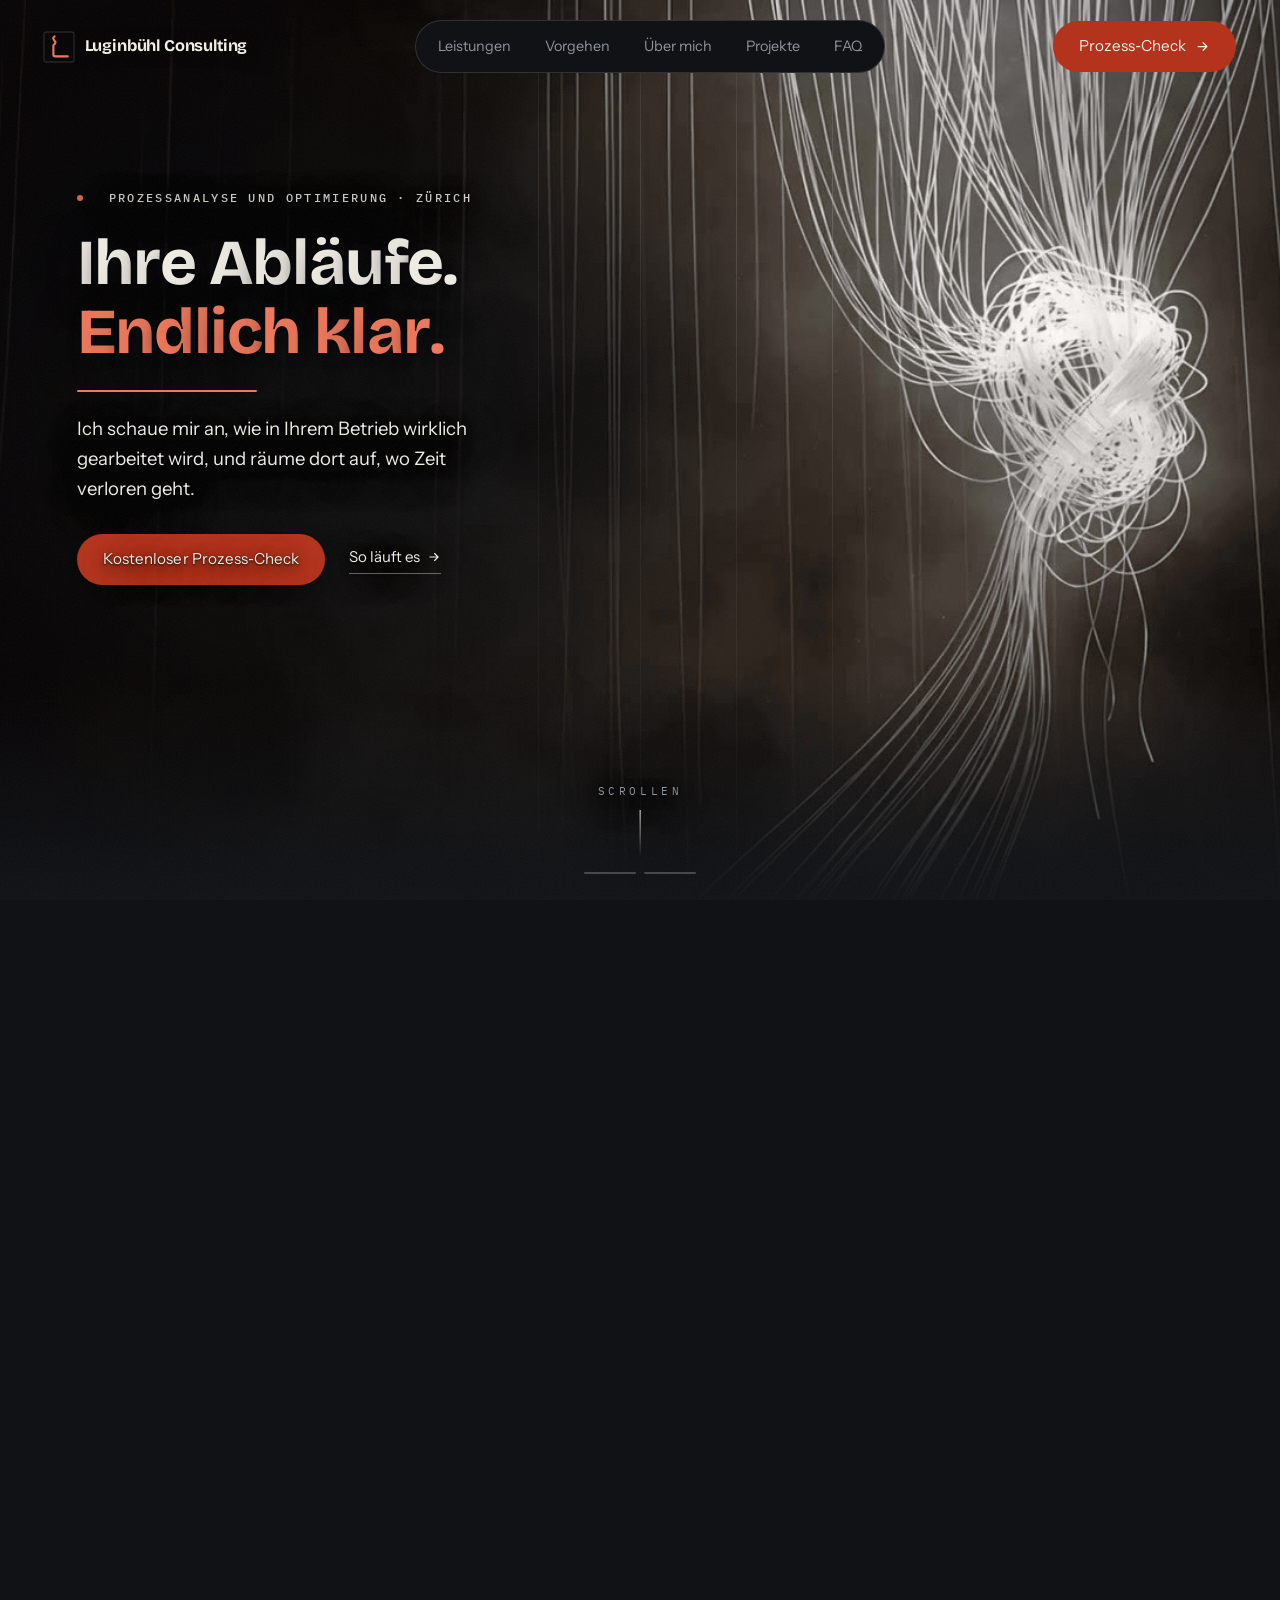
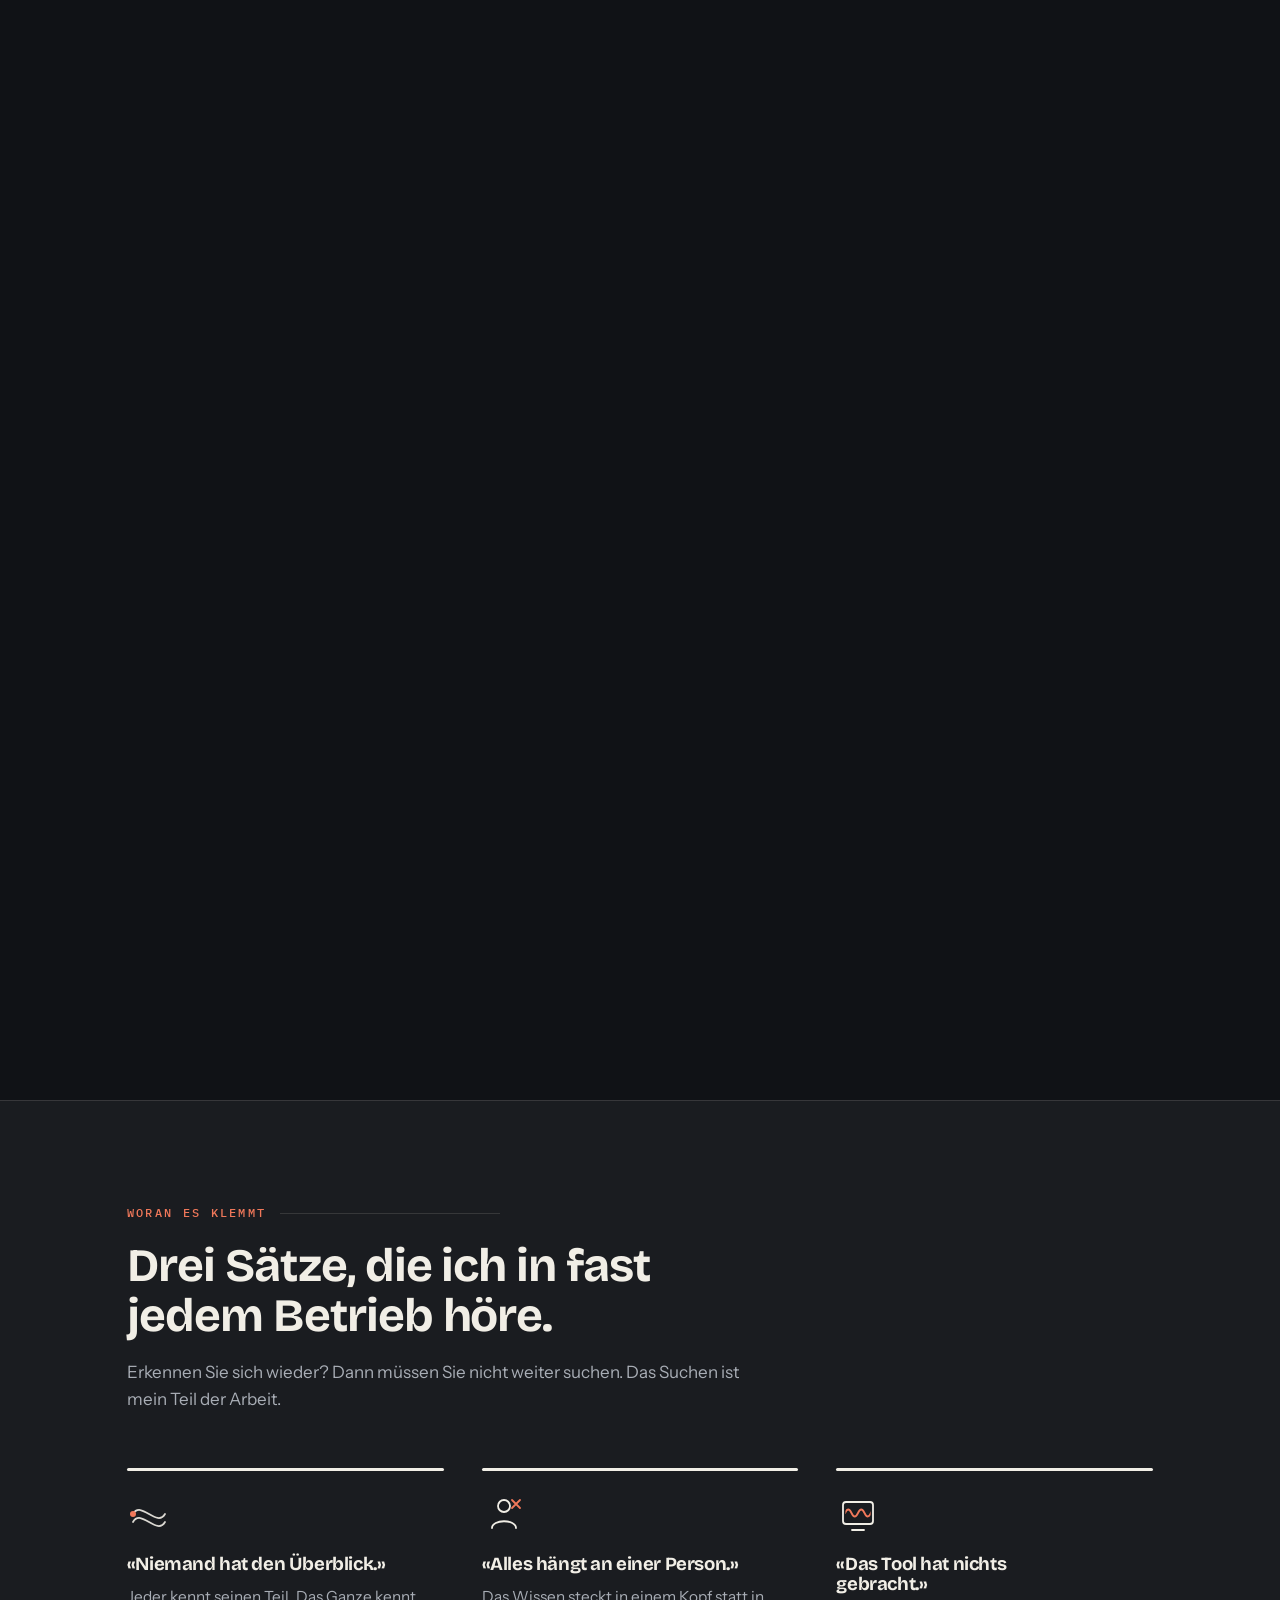
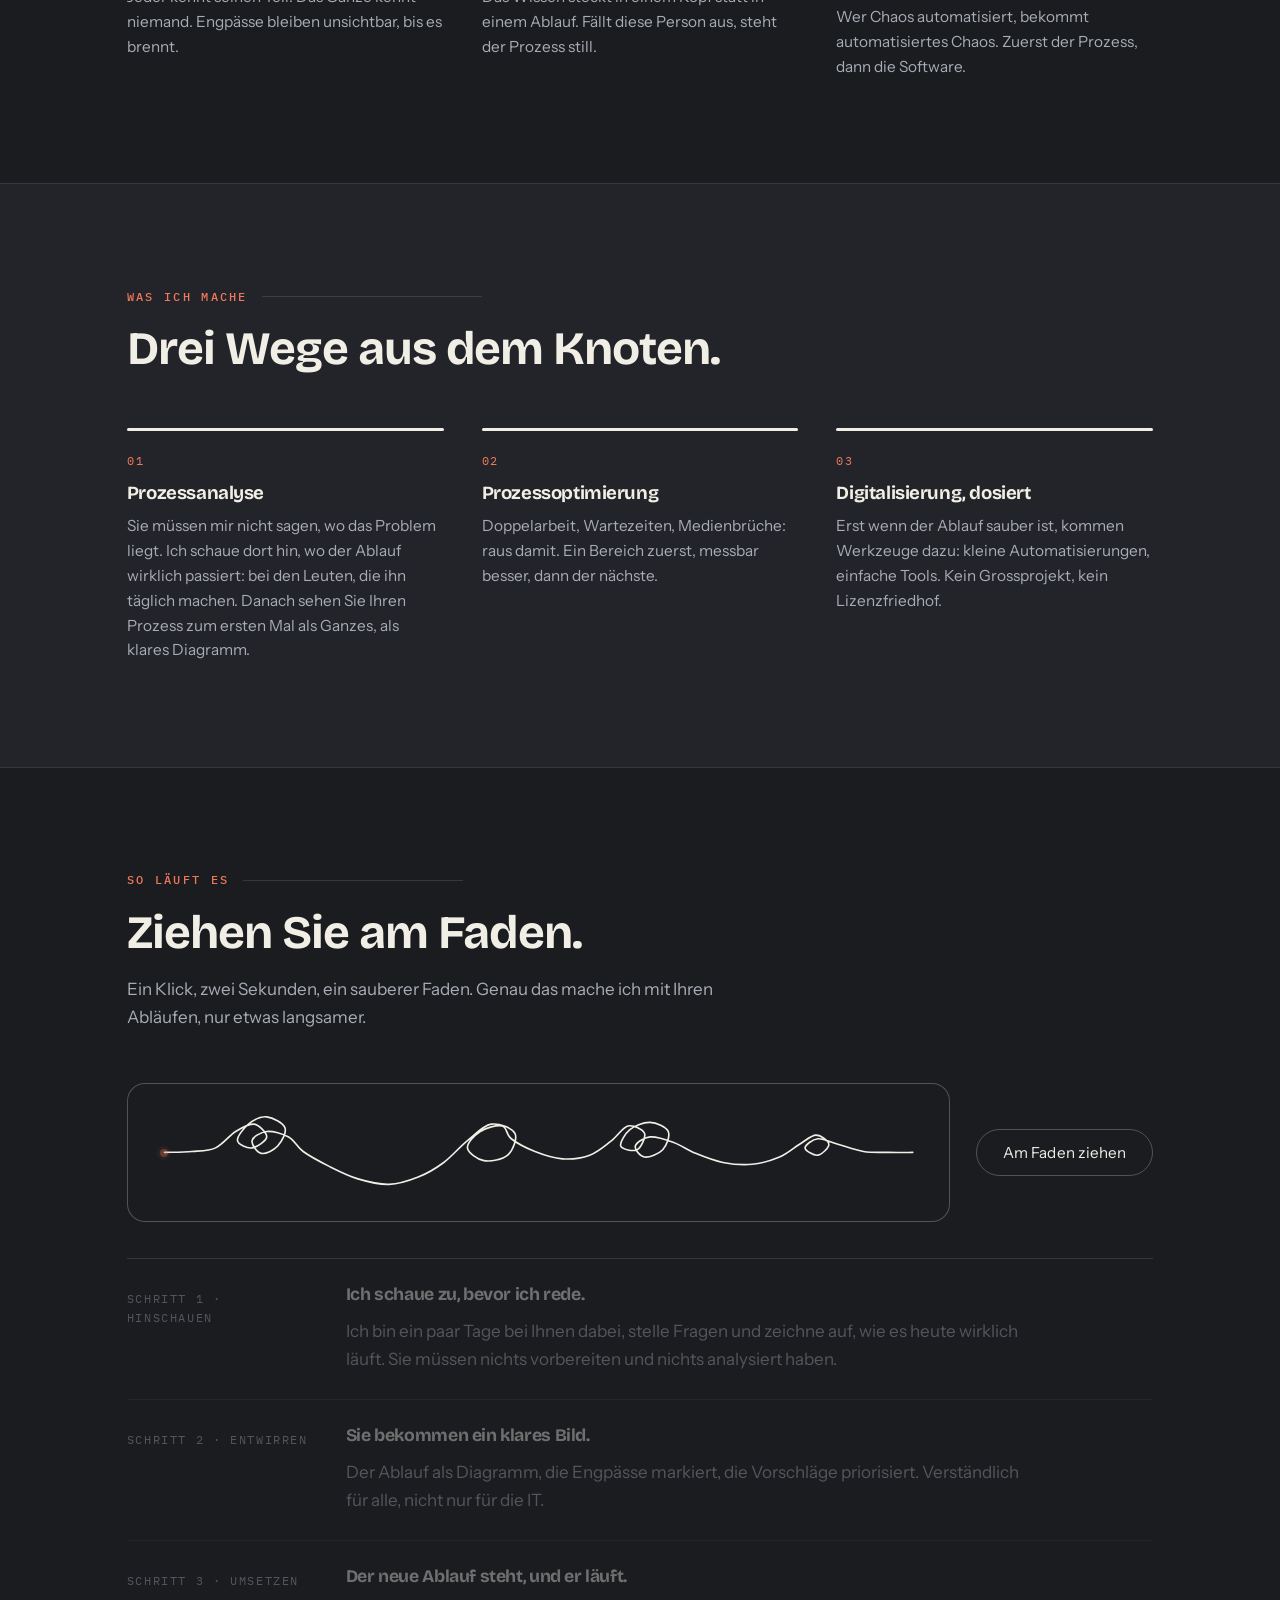
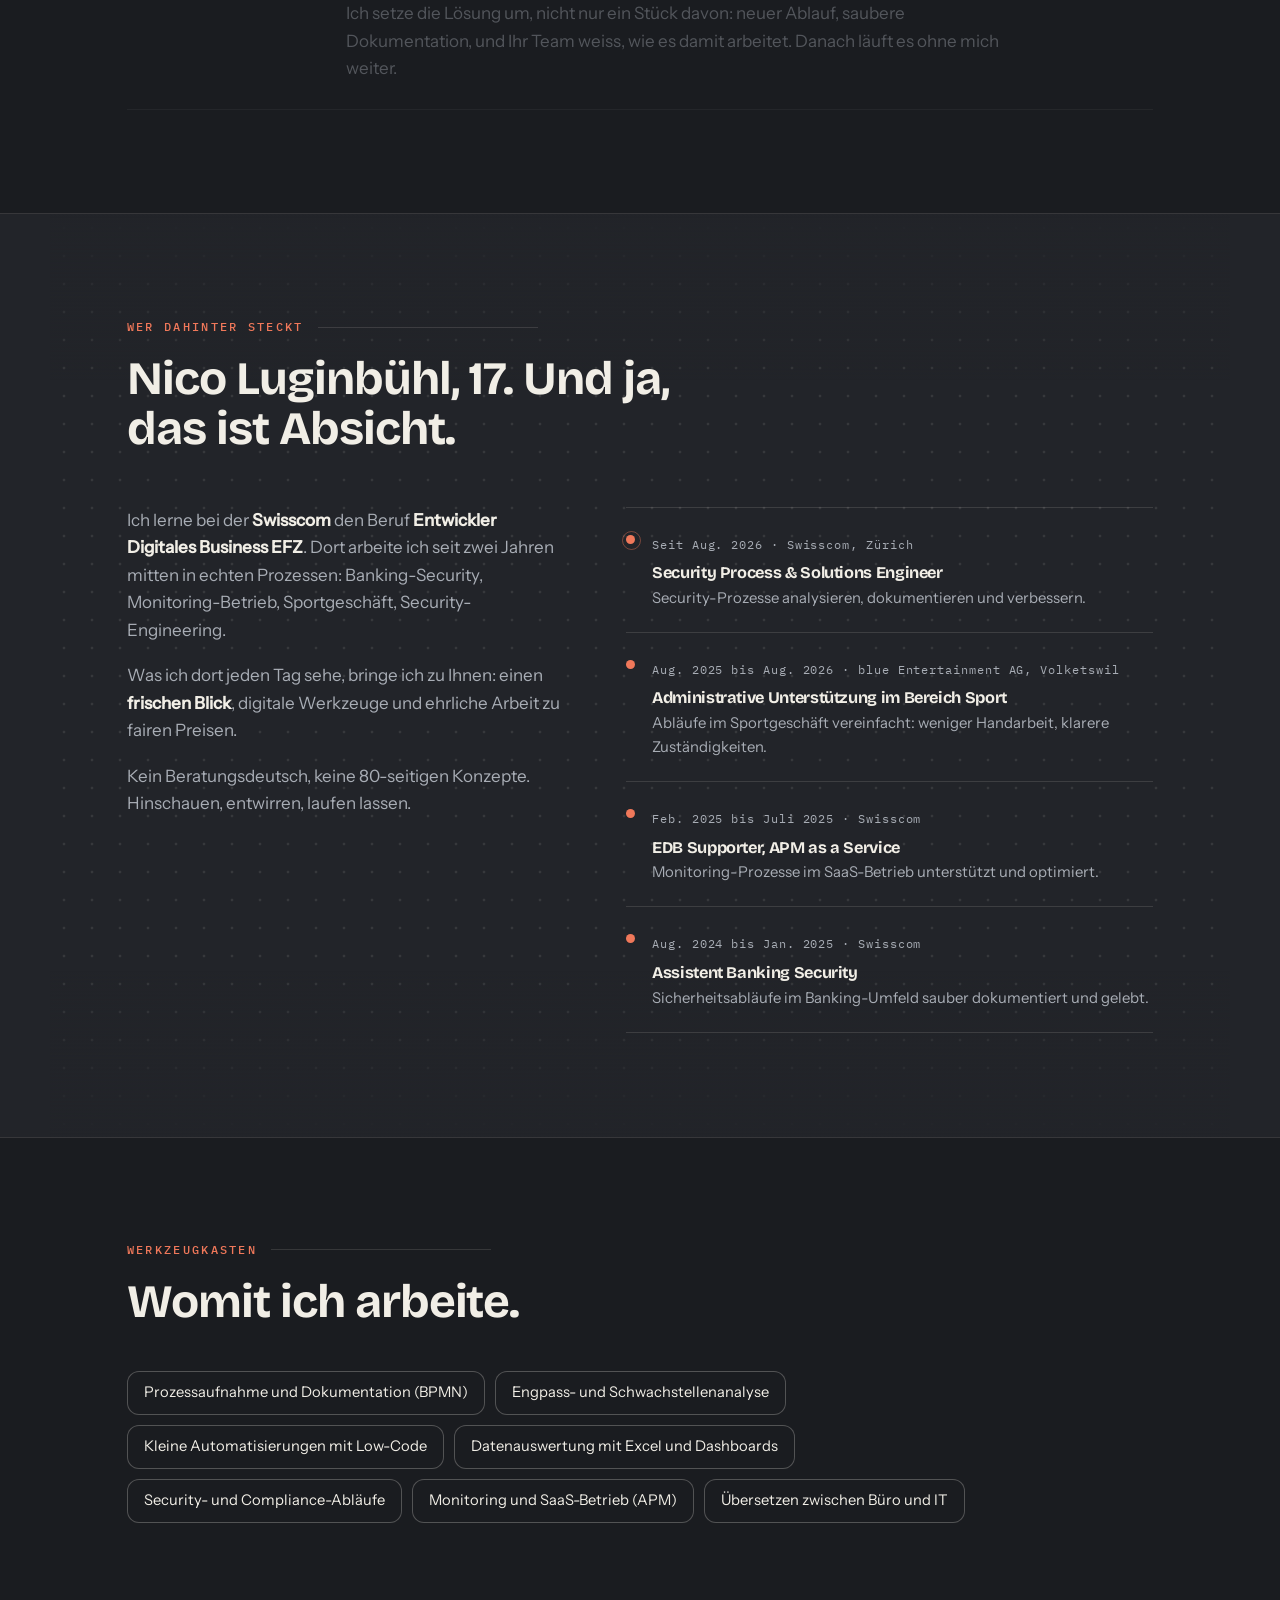
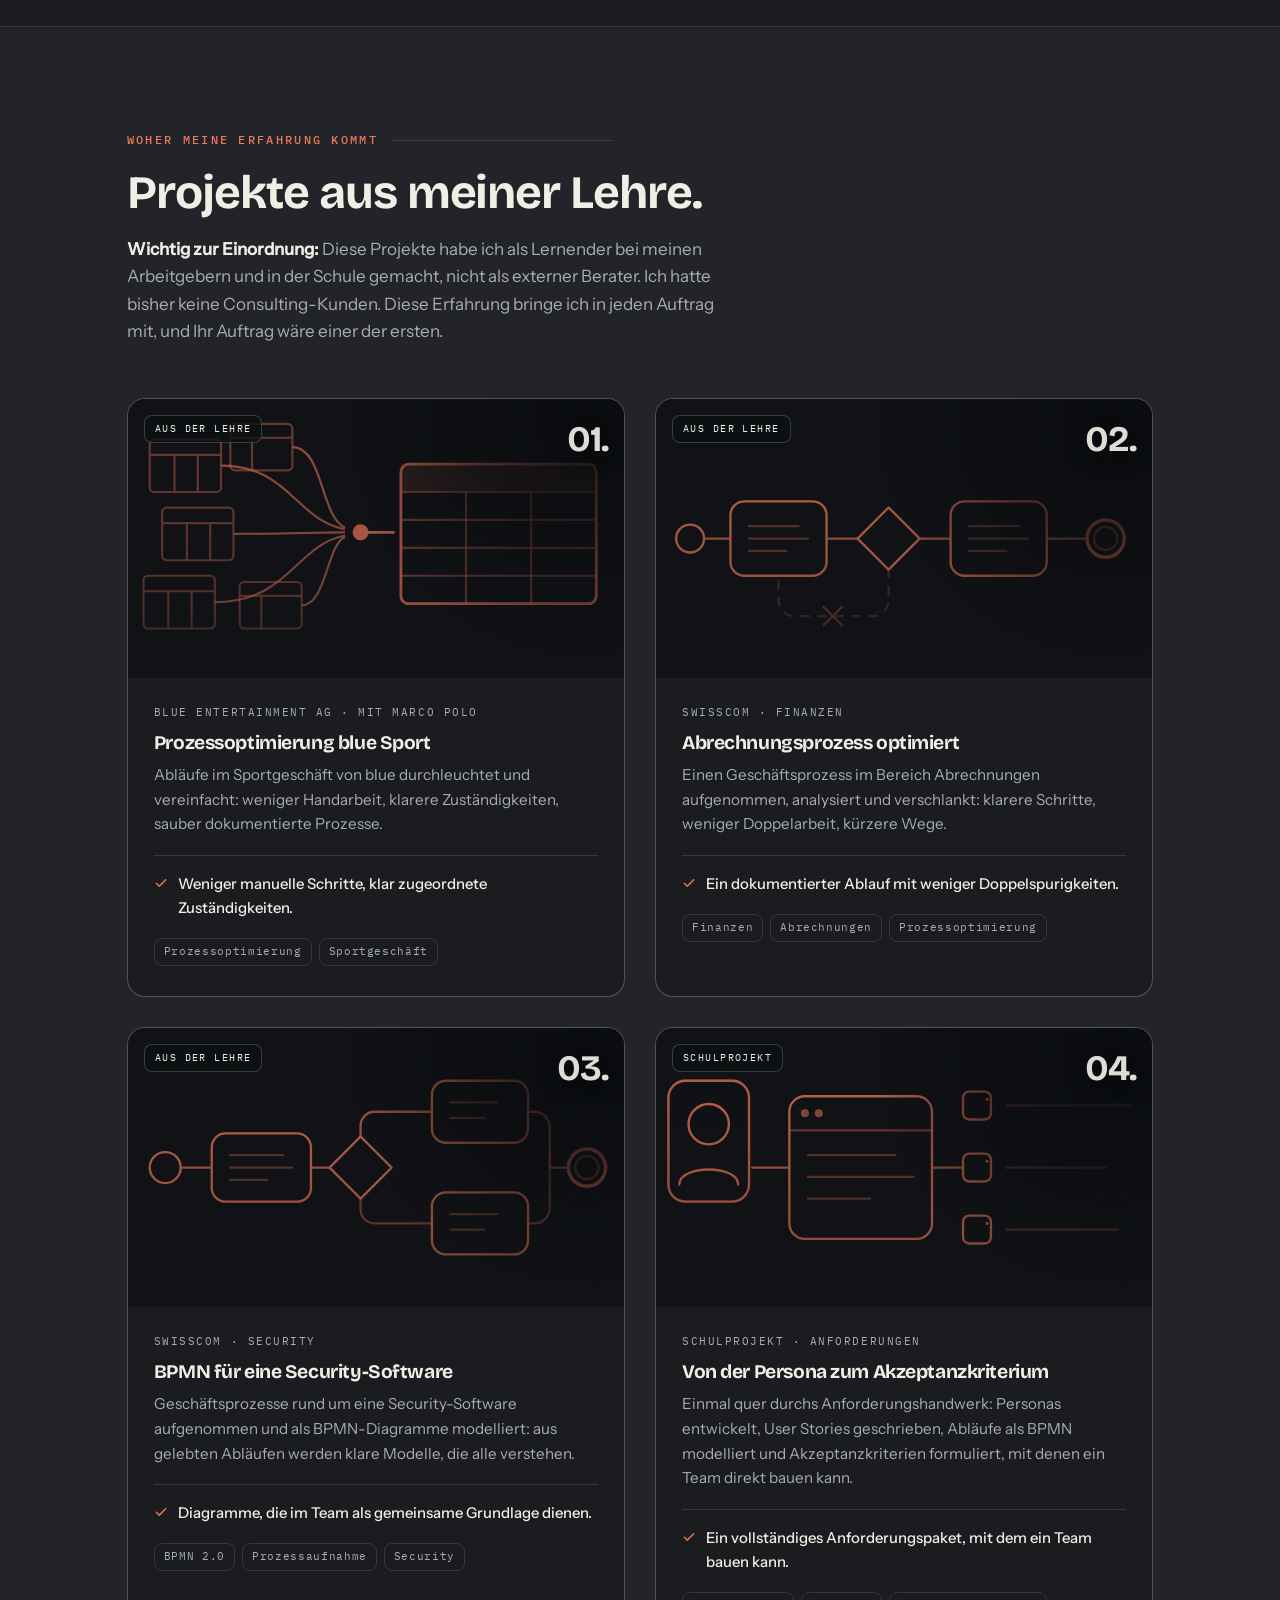
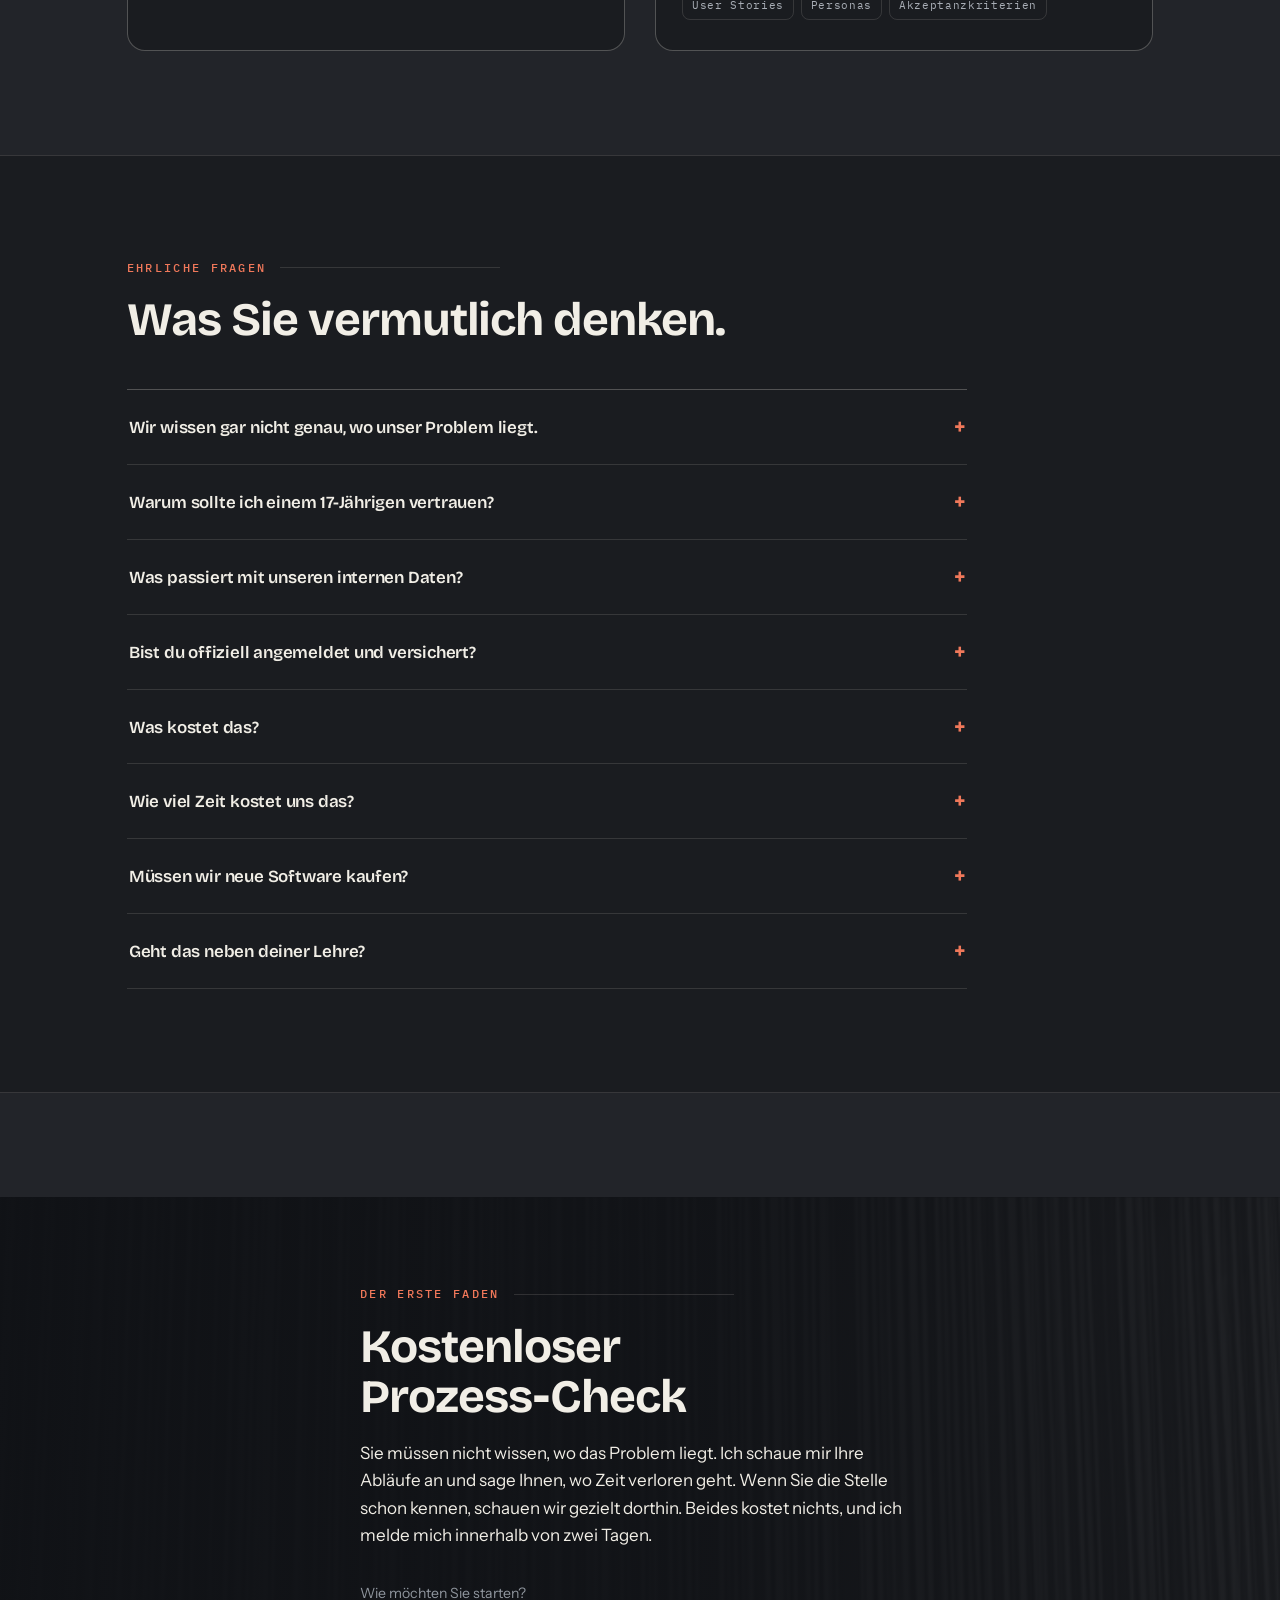
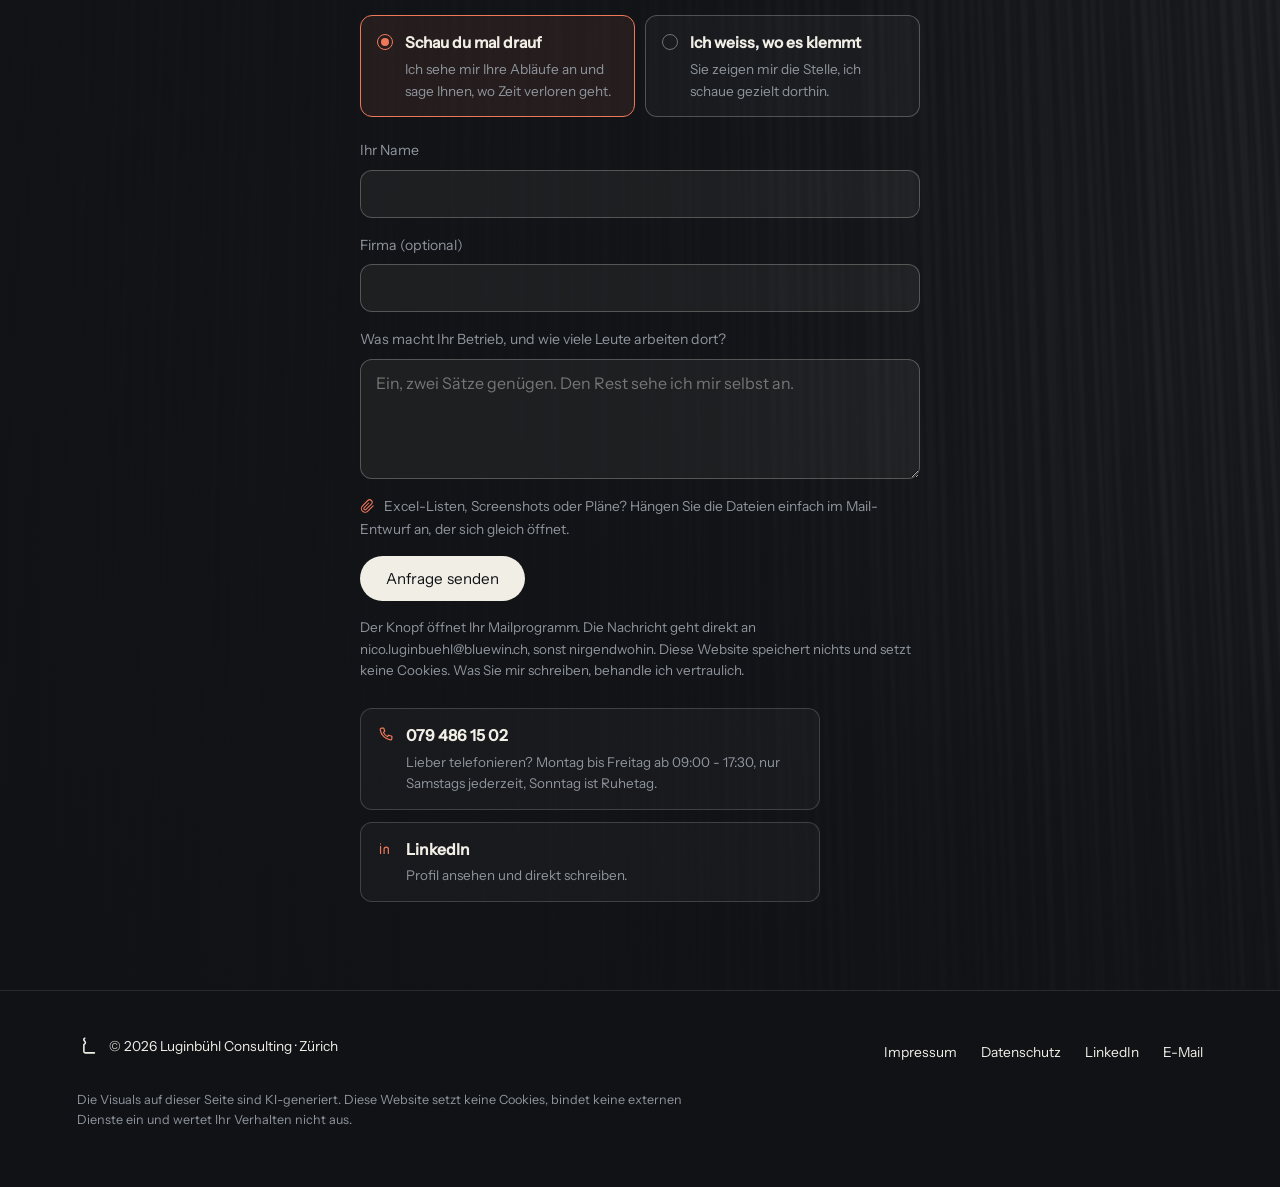
==== commit 4d701d70: "Punkt faehrt auf dem Faden; Projektbilder 2 bis 4 ueberarbeitet Faden ziehen: Der Punkt sitzt jetzt " ====
--- a/index.html
+++ b/index.html
@@ -360,9 +360,14 @@
 .untangle-stage{position:relative;border:1px solid var(--rule-2);border-radius:var(--r-md);background:var(--ground-2);overflow:hidden}
 .untangle-stage svg{display:block;width:100%;height:auto}
 .untangle-stage .thread{stroke:var(--light);stroke-width:1.8;fill:none;stroke-linecap:round;stroke-linejoin:round}
-.untangle-stage .spark{position:absolute;top:50%;width:7px;height:7px;border-radius:50%;background:var(--ember);
-  transform:translate(-50%,-50%);left:calc(5% + var(--up,0)*90%);
-  opacity:calc(.25 + var(--up,0)*.75);transition:opacity .4s var(--ease)}
+/* Der Punkt faehrt auf dem Faden, wie ein Auto auf der Strasse: seine
+   Lage kommt aus denselben Stuetzpunkten, aus denen die Kurve gezeichnet
+   wird, nicht aus einer geraden Formel. */
+.untangle-stage .spark{position:absolute;width:8px;height:8px;border-radius:50%;background:var(--ember);
+  left:var(--sx,4.4%);top:var(--sy,50%);
+  transform:translate(-50%,-50%);
+  box-shadow:0 0 0 3px rgba(240,120,90,.18);
+  opacity:calc(.35 + var(--up,0)*.65);transition:opacity .4s var(--ease)}
 .hold-btn{white-space:nowrap;user-select:none;-webkit-user-select:none}
 .hold-btn .alt{display:none}
 .untangle.done .hold-btn .alt{display:inline}
@@ -399,23 +404,23 @@
 /* Oben und unten laeuft das Raster aus, damit das Feld keine Kante hat. */
 .weave::after{content:"";position:absolute;inset:0;
   background:linear-gradient(180deg,var(--ground) 0%,transparent 18%,transparent 82%,var(--ground) 100%)}
-/* Der Grund wird leicht tiefer, damit die hellen Punkte Luft bekommen und
-   der Text darunter nicht an Kontrast verliert. */
-.weave-lens{position:absolute;left:0;top:0;width:520px;height:520px;margin:-260px 0 0 -260px;
+/* Ein Ring, der den Zeiger umkreist, mit dem Radius der Fliesstextgroesse
+   (17 Pixel), also 36 Pixel im Durchmesser. Darin liegt der Grund etwas
+   tiefer und die Punkte des Rasters leuchten warm auf: weil der Ring nur
+   wenig groesser ist als der Rasterabstand, leuchten immer nur ein bis
+   zwei Punkte gleichzeitig, waehrend man darueberfaehrt. */
+.weave-lens{position:absolute;left:0;top:0;width:36px;height:36px;margin:-18px 0 0 -18px;
   --tx:0px;--ty:0px;
   opacity:0;will-change:transform,opacity;backface-visibility:hidden;
-  background:radial-gradient(circle closest-side,rgba(10,9,11,.55),rgba(10,9,11,.22) 54%,transparent 78%);
-  -webkit-mask-image:radial-gradient(circle closest-side,#000 0%,#000 32%,transparent 74%);
-  mask-image:radial-gradient(circle closest-side,#000 0%,#000 32%,transparent 74%);
-  transition:opacity .5s var(--ease)}
-.weave-lens::before{content:"";position:absolute;inset:0;
-  background-image:radial-gradient(circle at center,rgba(240,150,120,.17) 0 2.5px,transparent 3.3px);
+  border-radius:50%;overflow:hidden;
+  border:1.5px solid rgba(240,120,90,.62);
+  background:radial-gradient(circle closest-side,rgba(10,9,11,.48),rgba(10,9,11,.28) 100%);
+  box-shadow:0 0 0 4px rgba(240,120,90,.07),0 0 14px 2px rgba(240,120,90,.10);
+  transition:opacity .35s var(--ease)}
+.weave-lens::before{content:"";position:absolute;inset:-2px;
+  background-image:radial-gradient(circle at center,rgba(240,150,120,.14) 0 2.6px,transparent 3.4px);
   background-size:28px 28px;
-  background-position:var(--tx) var(--ty);
-  /* Enger als der abgedunkelte Pool: sonst leuchten am Rand Punkte auf,
-     wo der Grund noch gar nicht tiefer ist, und genau dort litt der Text. */
-  -webkit-mask-image:radial-gradient(circle closest-side,#000 0%,#000 20%,transparent 56%);
-  mask-image:radial-gradient(circle closest-side,#000 0%,#000 20%,transparent 56%)}
+  background-position:var(--tx) var(--ty)}
 .weave.live .weave-lens{opacity:1}
 @media (prefers-reduced-motion:reduce){.weave-lens{display:none}}
 
@@ -502,10 +507,27 @@
   background:radial-gradient(240px 240px at var(--mx) var(--my),
     rgba(240,120,90,.32) 0%, rgba(240,120,90,.11) 42%, transparent 72%)}
 .pcard:hover .spot{opacity:1}
-/* Beim Zeigen laeuft der Prozess: die Verbindungslinien wandern. */
+/* Beim Zeigen laeuft der Prozess. Bei der ersten Karte stroemen die
+   zusammenlaufenden Kurven, dort passt das Strichmuster. */
 .pcard:hover .motif .flow,.pcard:hover .motif .flow *{
   stroke-dasharray:7 9;animation:flowRun 1.5s linear infinite}
 @keyframes flowRun{to{stroke-dashoffset:-32}}
+/* Bei den Ablaufdiagrammen bleibt die Linie durchgezogen; nur eine helle
+   Marke faehrt darauf entlang, wie ein Wagen auf der Strasse. pathLength
+   normiert jeden Pfad auf 100, dadurch ist das Tempo ueberall gleich. */
+.pcard .motif .trace{opacity:0;stroke-width:2.6;stroke-dasharray:13 87;stroke-dashoffset:100;
+  transition:opacity .45s var(--ease)}
+.pcard:hover .motif .trace{opacity:1;animation:traceRun 2.6s linear infinite}
+@keyframes traceRun{from{stroke-dashoffset:100}to{stroke-dashoffset:0}}
+/* Die Haken werden der Reihe nach gezogen, die Kaestchen bleiben stehen. */
+.pcard .motif .tick{stroke-width:2;stroke-dasharray:100;stroke-dashoffset:100}
+.pcard:hover .motif .tick{animation:tickDraw 3.6s var(--ease) infinite}
+.pcard:hover .motif .t2{animation-delay:.34s}
+.pcard:hover .motif .t3{animation-delay:.68s}
+@keyframes tickDraw{
+  0%{stroke-dashoffset:100}
+  12%,74%{stroke-dashoffset:0}
+  86%,100%{stroke-dashoffset:100}}
 .pcard .media svg.motif{position:absolute;inset:0;width:100%;height:100%;color:var(--ember);
   transition:color .5s var(--ease)}
 .pcard:hover .media svg.motif{color:#FF9573}
@@ -634,6 +656,8 @@
   .step .mono{color:var(--ember)}
   .untangle-stage{--up:1}
   .pcard:hover .motif .flow,.pcard:hover .motif .flow *{stroke-dasharray:none}
+  .pcard .motif .trace{display:none}
+  .pcard .motif .tick{stroke-dashoffset:0}
 }
 </style>
 </head>
@@ -960,32 +984,25 @@
       <article class="pcard part">
         <div class="media" aria-hidden="true">
           <svg class="motif" viewBox="0 0 320 180" aria-hidden="true" preserveAspectRatio="xMidYMid slice">
-            <g fill="none" stroke="currentColor" stroke-width="1.4">
-              <!-- oben: langer Abrechnungsweg mit vielen Stationen -->
-              <g opacity=".45">
-                <path d="M22 52h268"/>
-                <circle cx="22" cy="52" r="4"/><circle cx="60" cy="52" r="4"/><circle cx="98" cy="52" r="4"/>
-                <circle cx="136" cy="52" r="4"/><circle cx="174" cy="52" r="4"/><circle cx="212" cy="52" r="4"/>
-                <circle cx="250" cy="52" r="4"/><circle cx="290" cy="52" r="4"/>
-                <path d="M60 44v-9M136 44v-9M212 44v-9" stroke-dasharray="3 3"/>
-              </g>
-              <!-- unten: derselbe Weg, verschlankt -->
-              <g>
-                <path class="flow" d="M22 122h176" stroke-width="1.9"/>
-                <circle cx="22" cy="122" r="5" fill="currentColor"/>
-                <circle cx="80" cy="122" r="5" fill="currentColor"/>
-                <circle cx="138" cy="122" r="5" fill="currentColor"/>
-                <circle cx="198" cy="122" r="6.5" fill="currentColor"/>
-              </g>
-              <!-- eingesparte Strecke -->
-              <path d="M198 122h92" opacity=".28" stroke-dasharray="4 5"/>
-              <path d="M290 60v50" opacity=".28" stroke-dasharray="4 5"/>
-              <path d="M206 100l14-14 14 14" opacity=".6"/>
-              <!-- Beleg links -->
-              <g opacity=".55">
-                <rect x="12" y="82" width="26" height="30" rx="2"/>
-                <path d="M17 90h16M17 97h16M17 104h10"/>
-              </g>
+            <g fill="none" stroke="currentColor" stroke-width="1.5" stroke-linecap="round" stroke-linejoin="round">
+              <!-- der Weg liegt unter den Formen, deshalb verschwindet die Marke in ihnen -->
+              <path d="M32 90h246" opacity=".85"/>
+              <path class="trace" pathLength="100" d="M32 90h246"/>
+              <!-- Beleg geht ein -->
+              <circle cx="22" cy="90" r="9" fill="#101216"/>
+              <rect x="48" y="66" width="62" height="48" rx="9" fill="#101216"/>
+              <path d="M60 82h32M60 90h38M60 98h24" opacity=".45"/>
+              <!-- Pruefung -->
+              <path d="M130 90l20-20 20 20-20 20z" fill="#101216"/>
+              <!-- Freigabe -->
+              <rect x="190" y="66" width="62" height="48" rx="9" fill="#101216"/>
+              <path d="M202 82h32M202 90h38M202 98h24" opacity=".45"/>
+              <!-- Abrechnung raus -->
+              <circle cx="290" cy="90" r="12" stroke-width="2.2" fill="#101216"/>
+              <circle cx="290" cy="90" r="7.5" opacity=".5"/>
+              <!-- die Rueckfrageschleife, die entfallen ist -->
+              <path d="M150 110v20a10 10 0 0 1-10 10H89a10 10 0 0 1-10-10v-16" opacity=".3" stroke-dasharray="5 6"/>
+              <path d="M108 134l12 12M120 134l-12 12" opacity=".45"/>
             </g></svg>
           <span class="spot" aria-hidden="true"></span>
           <span class="num">02.</span>
@@ -1003,26 +1020,27 @@
       <article class="pcard part">
         <div class="media" aria-hidden="true">
           <svg class="motif" viewBox="0 0 320 180" aria-hidden="true" preserveAspectRatio="xMidYMid slice">
-            <g fill="none" stroke="currentColor" stroke-width="1.4">
-              <!-- Startereignis -->
-              <circle cx="26" cy="90" r="11"/>
-              <path class="flow" d="M37 90h20"/>
+            <g fill="none" stroke="currentColor" stroke-width="1.5" stroke-linecap="round" stroke-linejoin="round">
+              <!-- beide Wege durchgehend, mit runden Ecken; die Formen liegen darueber -->
+              <path d="M150 110v7a9 9 0 0 0 9 9h103a10 10 0 0 0 10-10V90" opacity=".55"/>
+              <path d="M34 90H150V63a9 9 0 0 1 9-9h103a10 10 0 0 1 10 10v26h12" opacity=".85"/>
+              <path class="trace" pathLength="100" d="M34 90H150V63a9 9 0 0 1 9-9h103a10 10 0 0 1 10 10v26h12"/>
+              <!-- Start -->
+              <circle cx="24" cy="90" r="10" fill="#101216"/>
               <!-- Aufgabe -->
-              <rect x="57" y="74" width="52" height="32" rx="5"/>
-              <path d="M63 84h20M63 92h28M63 100h16" opacity=".5"/>
-              <path class="flow" d="M109 90h18"/>
-              <!-- Entscheidung -->
-              <path d="M145 72l18 18-18 18-18-18z"/>
-              <path class="flow" d="M145 54v18M163 90h20M145 108v16"/>
-              <!-- Ja-Zweig -->
-              <rect x="183" y="46" width="52" height="30" rx="5"/>
-              <path class="flow" d="M145 61h38"/><path class="flow" d="M235 61h22v29h-14"/>
-              <!-- Nein-Zweig -->
-              <rect x="183" y="106" width="52" height="30" rx="5"/>
-              <path class="flow" d="M145 121h38"/><path class="flow" d="M235 121h22V90h-14"/>
-              <!-- Endereignis -->
-              <circle cx="284" cy="90" r="12" stroke-width="2.4"/>
-              <path class="flow" d="M257 90h15"/>
+              <rect x="54" y="68" width="64" height="44" rx="9" fill="#101216"/>
+              <path d="M66 82h34M66 90h40M66 98h24" opacity=".45"/>
+              <!-- Verzweigung -->
+              <path d="M130 90l20-20 20 20-20 20z" fill="#101216"/>
+              <!-- Ja -->
+              <rect x="196" y="34" width="62" height="40" rx="9" fill="#101216"/>
+              <path d="M208 48h30M208 58h22" opacity=".45"/>
+              <!-- Nein -->
+              <rect x="196" y="106" width="62" height="40" rx="9" fill="#101216"/>
+              <path d="M208 120h30M208 130h22" opacity=".45"/>
+              <!-- Ende -->
+              <circle cx="296" cy="90" r="12" stroke-width="2.2" fill="#101216"/>
+              <circle cx="296" cy="90" r="7.5" opacity=".5"/>
             </g></svg>
           <span class="spot" aria-hidden="true"></span>
           <span class="num">03.</span>
@@ -1040,29 +1058,31 @@
       <article class="pcard part">
         <div class="media" aria-hidden="true">
           <svg class="motif" viewBox="0 0 320 180" aria-hidden="true" preserveAspectRatio="xMidYMid slice">
-            <g fill="none" stroke="currentColor" stroke-width="1.4">
+            <g fill="none" stroke="currentColor" stroke-width="1.5" stroke-linecap="round" stroke-linejoin="round">
+              <!-- Weg von der Person bis zur Liste, unter den Formen -->
+              <path d="M62 90h136" opacity=".85"/>
+              <path class="trace" pathLength="100" d="M62 90h136"/>
               <!-- Persona -->
-              <g>
-                <circle cx="46" cy="66" r="15"/>
-                <path d="M24 106c0-14 44-14 44 0"/>
-                <rect x="16" y="40" width="60" height="82" rx="8" opacity=".4"/>
-              </g>
-              <path class="flow" d="M84 82h22" opacity=".7"/>
-              <!-- User Story Karte -->
-              <g>
-                <rect x="108" y="44" width="86" height="74" rx="6"/>
-                <path d="M108 60h86" opacity=".55"/>
-                <path d="M118 74h48M118 86h64M118 98h38" opacity=".55"/>
-                <circle cx="116" cy="52" r="2.6" fill="currentColor" stroke="none"/>
-                <circle cx="124" cy="52" r="2.6" fill="currentColor" stroke="none"/>
-              </g>
-              <path class="flow" d="M194 82h20" opacity=".7"/>
-              <!-- Akzeptanzkriterien, abgehakt -->
-              <g>
-                <path d="M218 54l7 7 12-13" stroke-width="2"/><path d="M244 56h58" opacity=".55"/>
-                <path d="M218 82l7 7 12-13" stroke-width="2"/><path d="M244 84h48" opacity=".55"/>
-                <path d="M218 110l7 7 12-13" stroke-width="2"/><path d="M244 112h54" opacity=".55"/>
-              </g>
+              <rect x="8" y="34" width="52" height="78" rx="11" fill="#101216" opacity=".9"/>
+              <rect x="8" y="34" width="52" height="78" rx="11" opacity=".4"/>
+              <circle cx="34" cy="62" r="13"/>
+              <path d="M15 101c0-13 38-13 38 0"/>
+              <!-- User Story -->
+              <rect x="86" y="44" width="92" height="92" rx="10" fill="#101216"/>
+              <path d="M86 66h92" opacity=".5"/>
+              <circle cx="96" cy="55" r="2.6" fill="currentColor" stroke="none" opacity=".7"/>
+              <circle cx="105" cy="55" r="2.6" fill="currentColor" stroke="none" opacity=".7"/>
+              <path d="M98 82h56M98 96h68M98 110h40" opacity=".45"/>
+              <!-- Akzeptanzkriterien, werden der Reihe nach abgehakt -->
+              <rect x="198" y="41" width="18" height="18" rx="4" fill="#101216"/>
+              <path class="tick t1" pathLength="100" d="M203 50l3.5 4 7-8"/>
+              <path d="M226 50h80" opacity=".4"/>
+              <rect x="198" y="81" width="18" height="18" rx="4" fill="#101216"/>
+              <path class="tick t2" pathLength="100" d="M203 90l3.5 4 7-8"/>
+              <path d="M226 90h64" opacity=".4"/>
+              <rect x="198" y="121" width="18" height="18" rx="4" fill="#101216"/>
+              <path class="tick t3" pathLength="100" d="M203 130l3.5 4 7-8"/>
+              <path d="M226 130h72" opacity=".4"/>
             </g></svg>
           <span class="spot" aria-hidden="true"></span>
           <span class="num">04.</span>
@@ -1776,8 +1796,8 @@
     if(!pending)return;
     lens.style.transform='translate3d('+pending.x.toFixed(1)+'px,'+pending.y.toFixed(1)+'px,0)';
     /* Die Faeden bleiben an der Seite verankert, nicht an der Linse. */
-    lens.style.setProperty('--tx',(260-pending.x).toFixed(1)+'px');
-    lens.style.setProperty('--ty',(260-pending.y).toFixed(1)+'px');
+    lens.style.setProperty('--tx',(18-pending.x).toFixed(1)+'px');
+    lens.style.setProperty('--ty',(18-pending.y).toFixed(1)+'px');
   }
   sec.addEventListener('pointermove',e=>{
     if(e.pointerType==='touch')return;
@@ -1845,6 +1865,7 @@
 let upRaf=null,holdDone=false;
 const UNTANGLE_MS=2000;
 const threadPathEl=document.getElementById('thread-path');
+const sparkEl=untangle&&untangle.querySelector('.spark');
 /* Ein zerknuellter Faden: ungleichmaessige Schlaufen, unterschiedlich gross und verteilt */
 const TANGLE=[
   [40,75],[70,74],[96,70],
@@ -1883,6 +1904,16 @@
             TANGLE[i][1]+(STRAIGHT[i][1]-TANGLE[i][1])*t];
   }
   threadPathEl.setAttribute('d',toPath(pts));
+  /* Der Wagen sitzt zwischen zwei Stuetzpunkten, also immer auf der Kurve.
+     Umgerechnet in Prozent der Buehne, damit er jede Groesse mitmacht. */
+  if(sparkEl){
+    const fi=clamp(p,0,1)*(TN-1);
+    const i0=Math.min(TN-2,Math.floor(fi)), ft=fi-i0;
+    const x=pts[i0][0]+(pts[i0+1][0]-pts[i0][0])*ft;
+    const y=pts[i0][1]+(pts[i0+1][1]-pts[i0][1])*ft;
+    sparkEl.style.setProperty('--sx',(x/900*100).toFixed(2)+'%');
+    sparkEl.style.setProperty('--sy',(y/150*100).toFixed(2)+'%');
+  }
 }
 function setUp(v){
   untangle.querySelector('.untangle-stage').style.setProperty('--up',v.toFixed(3));
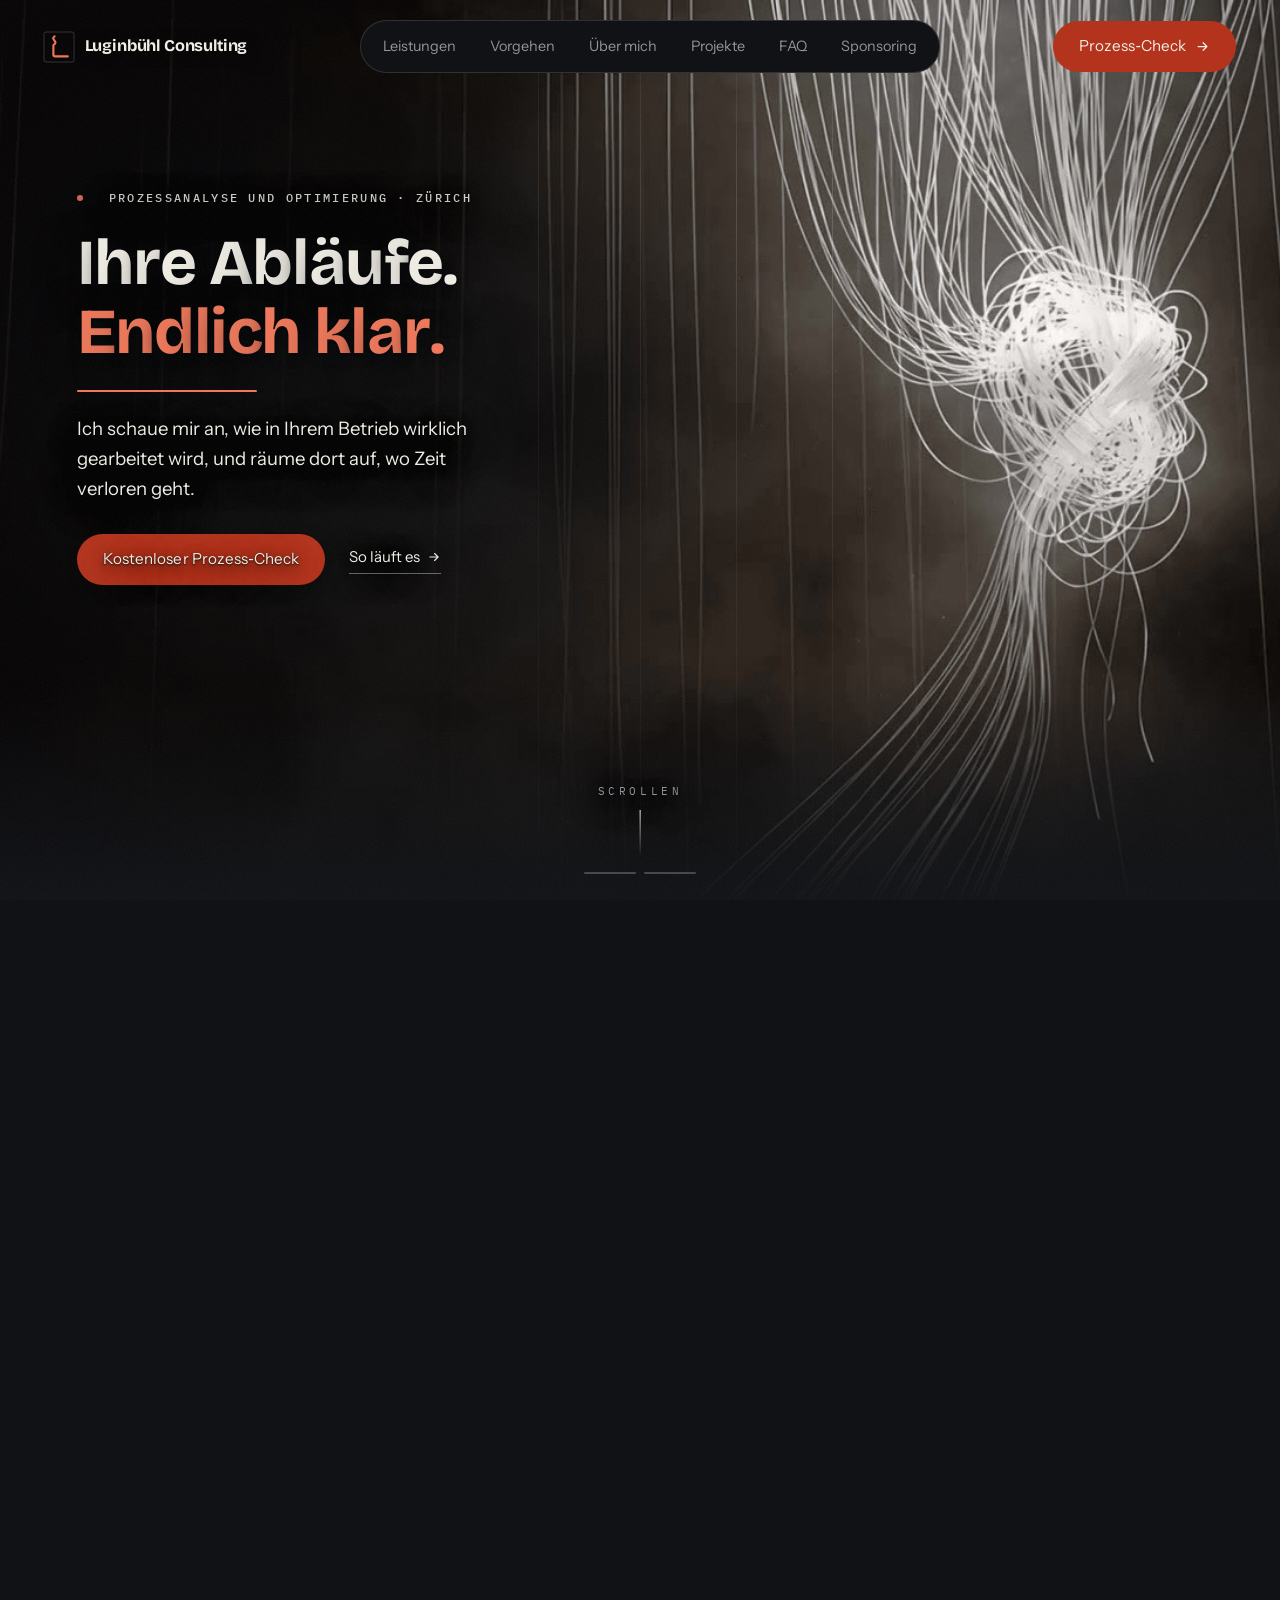
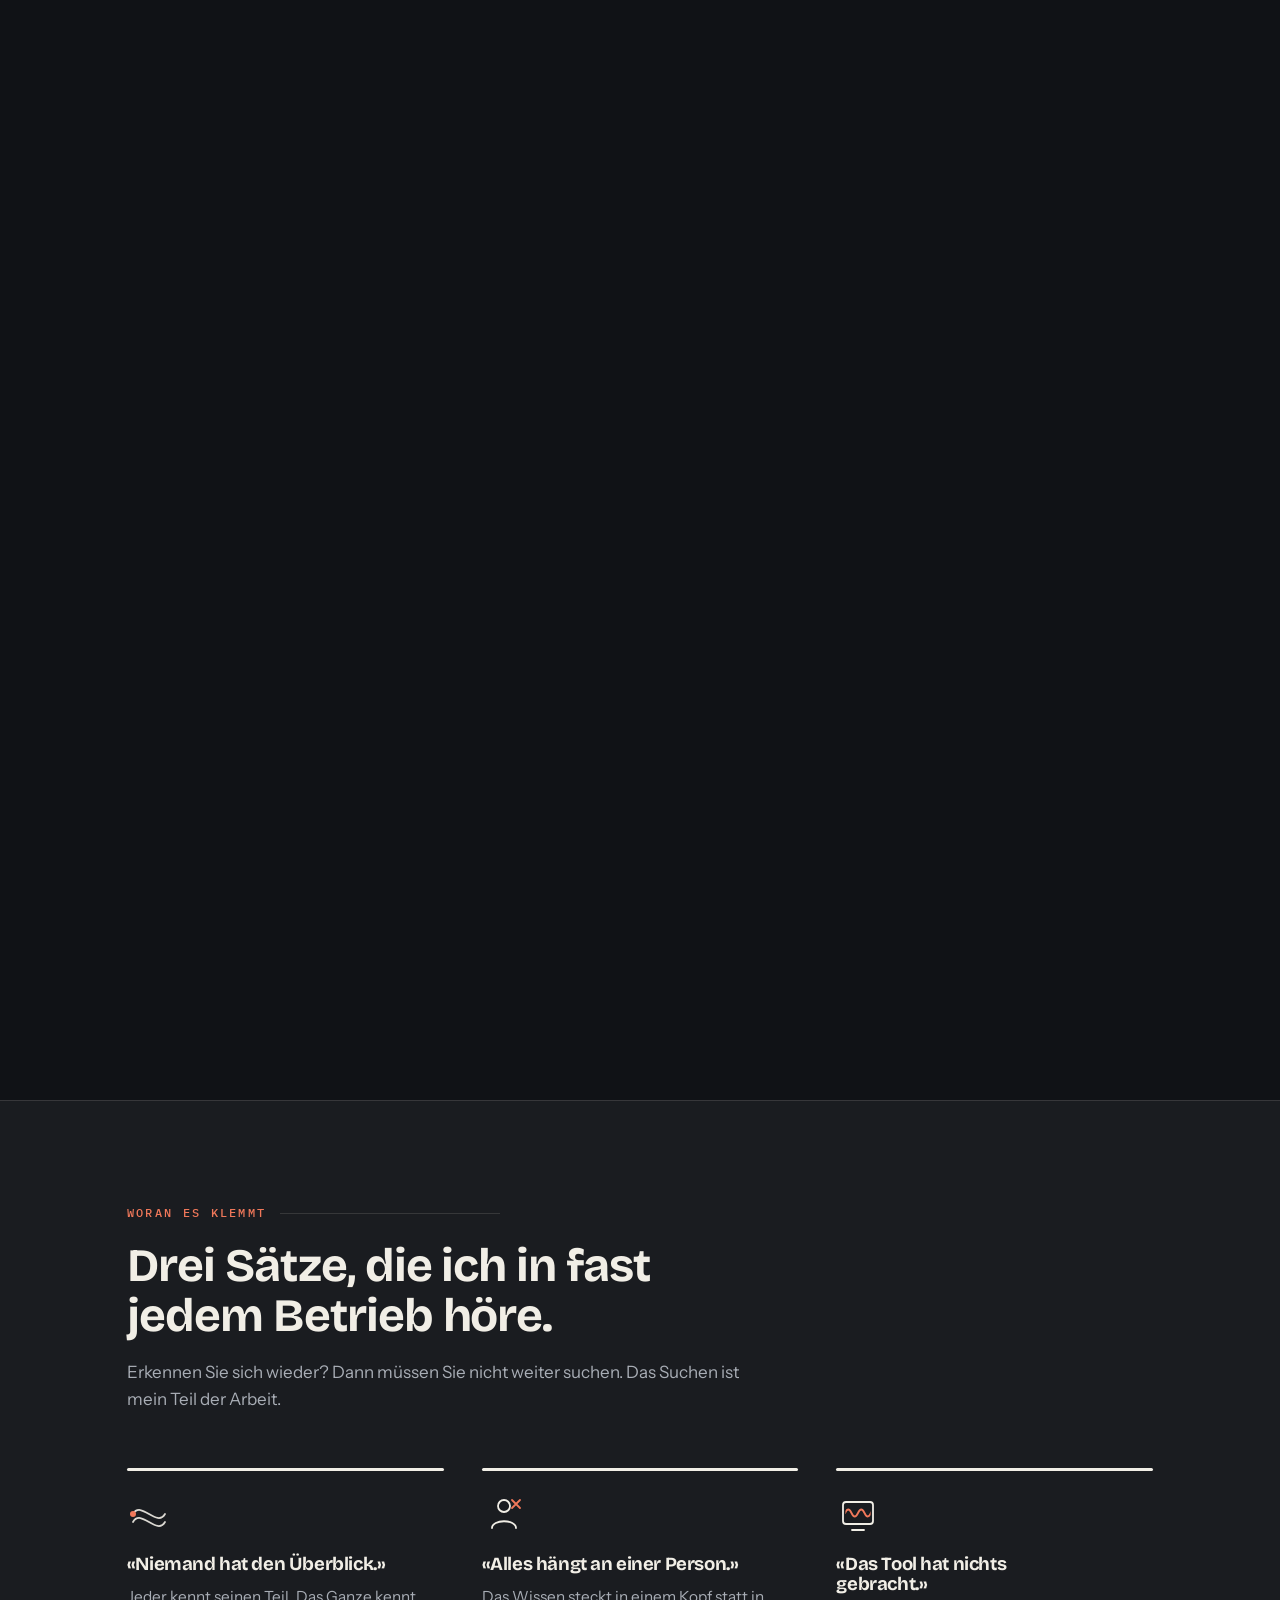
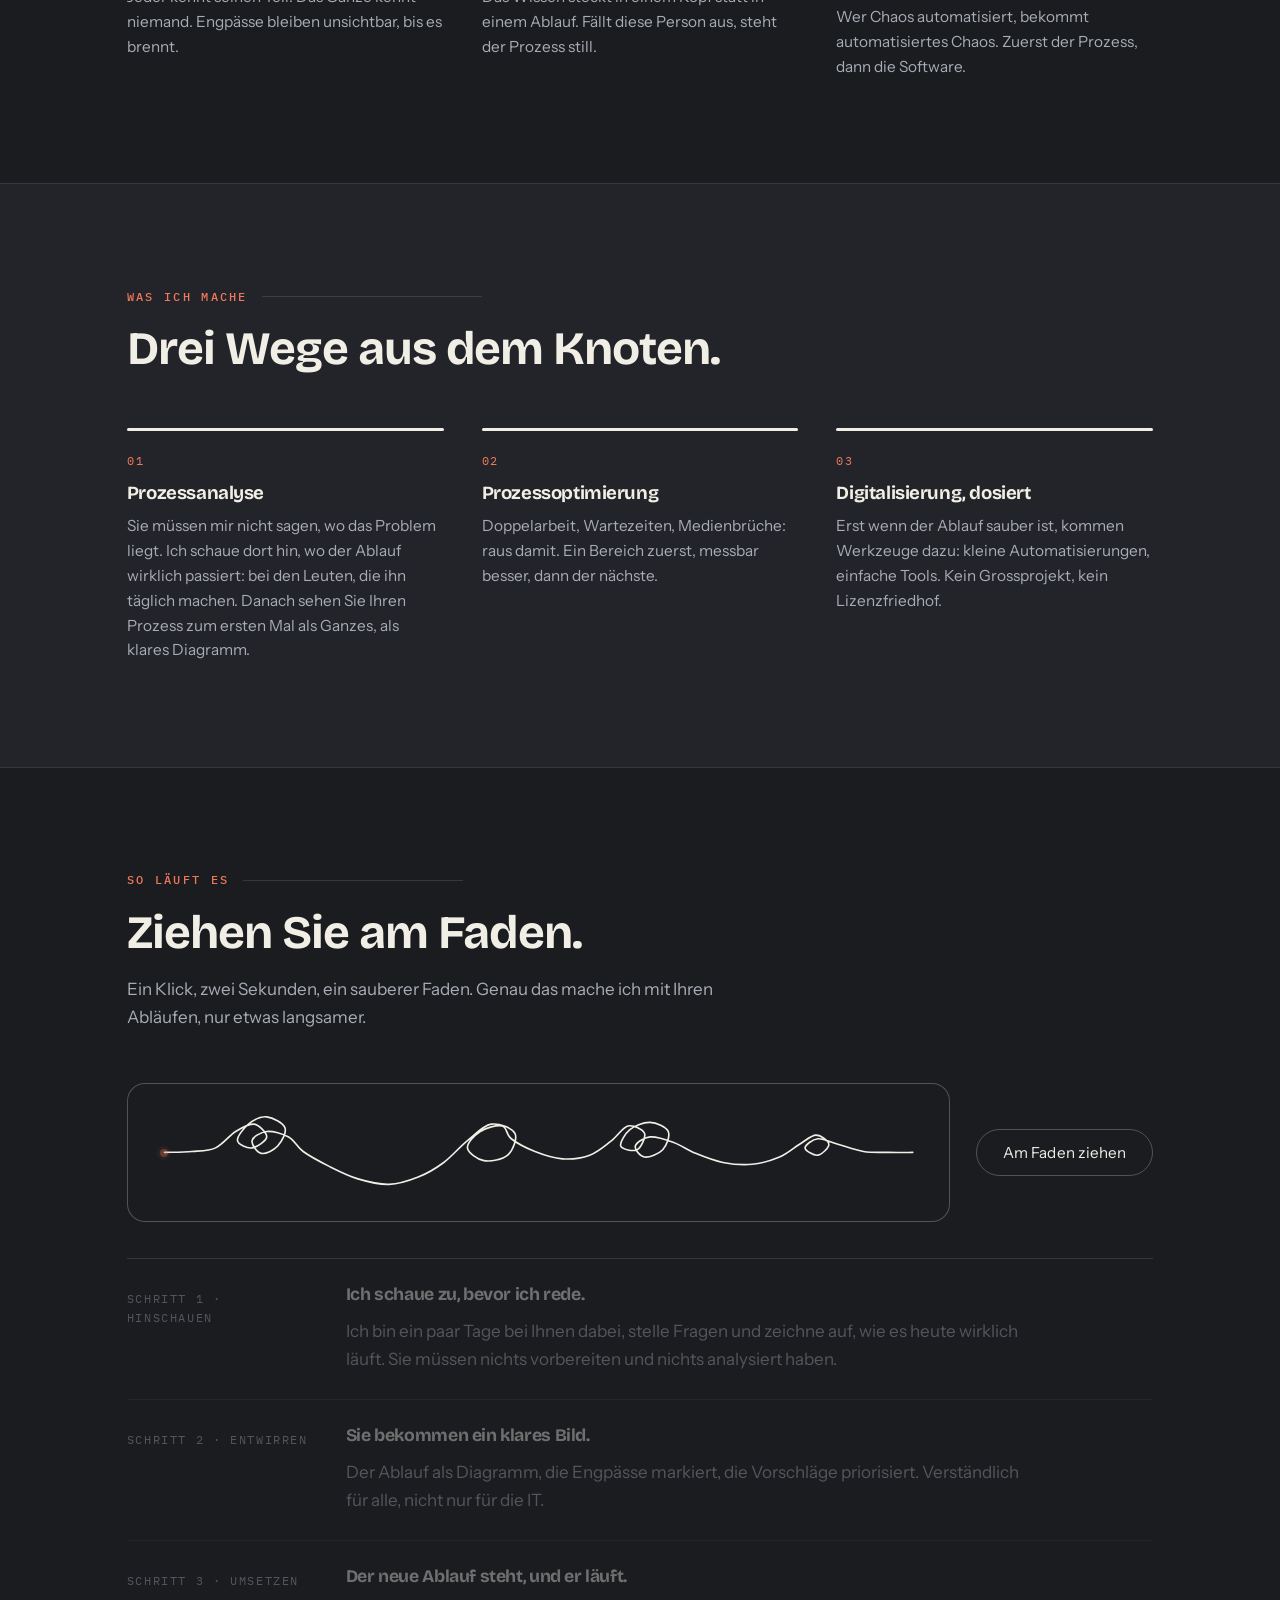
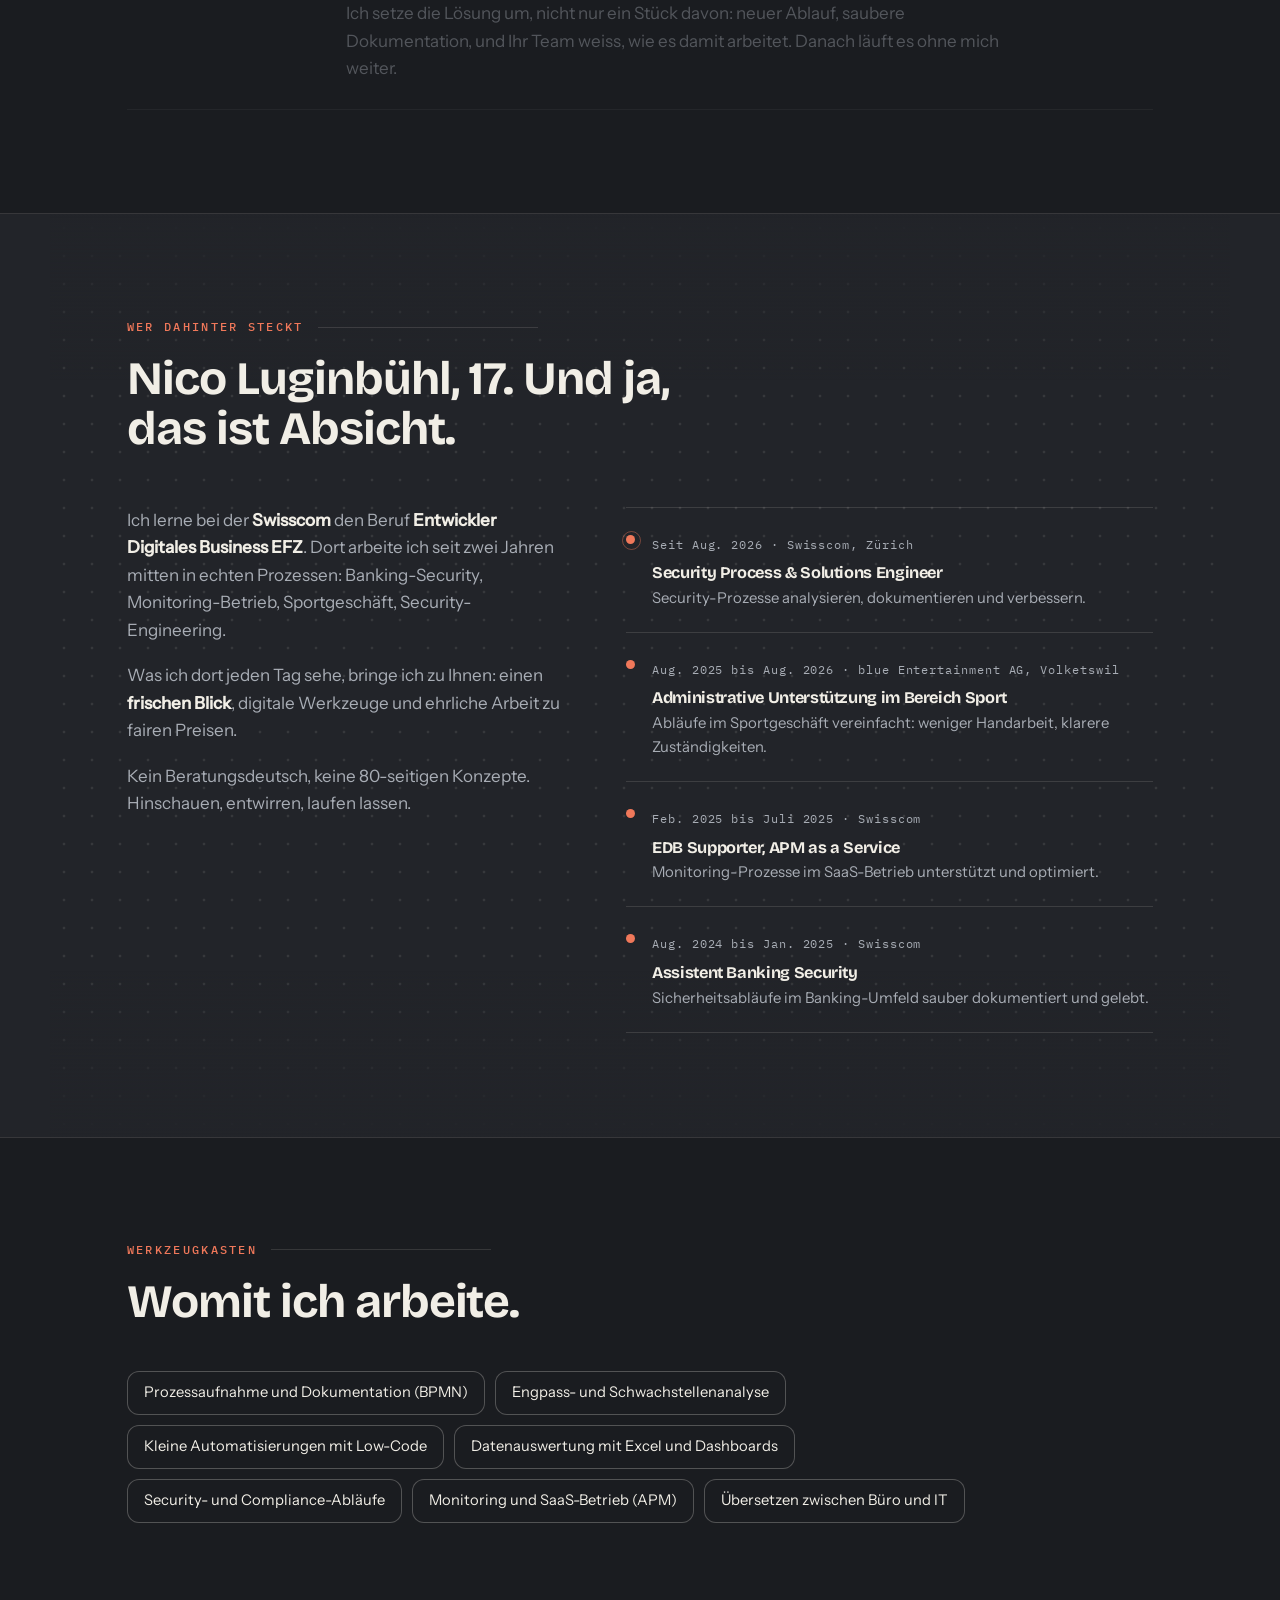
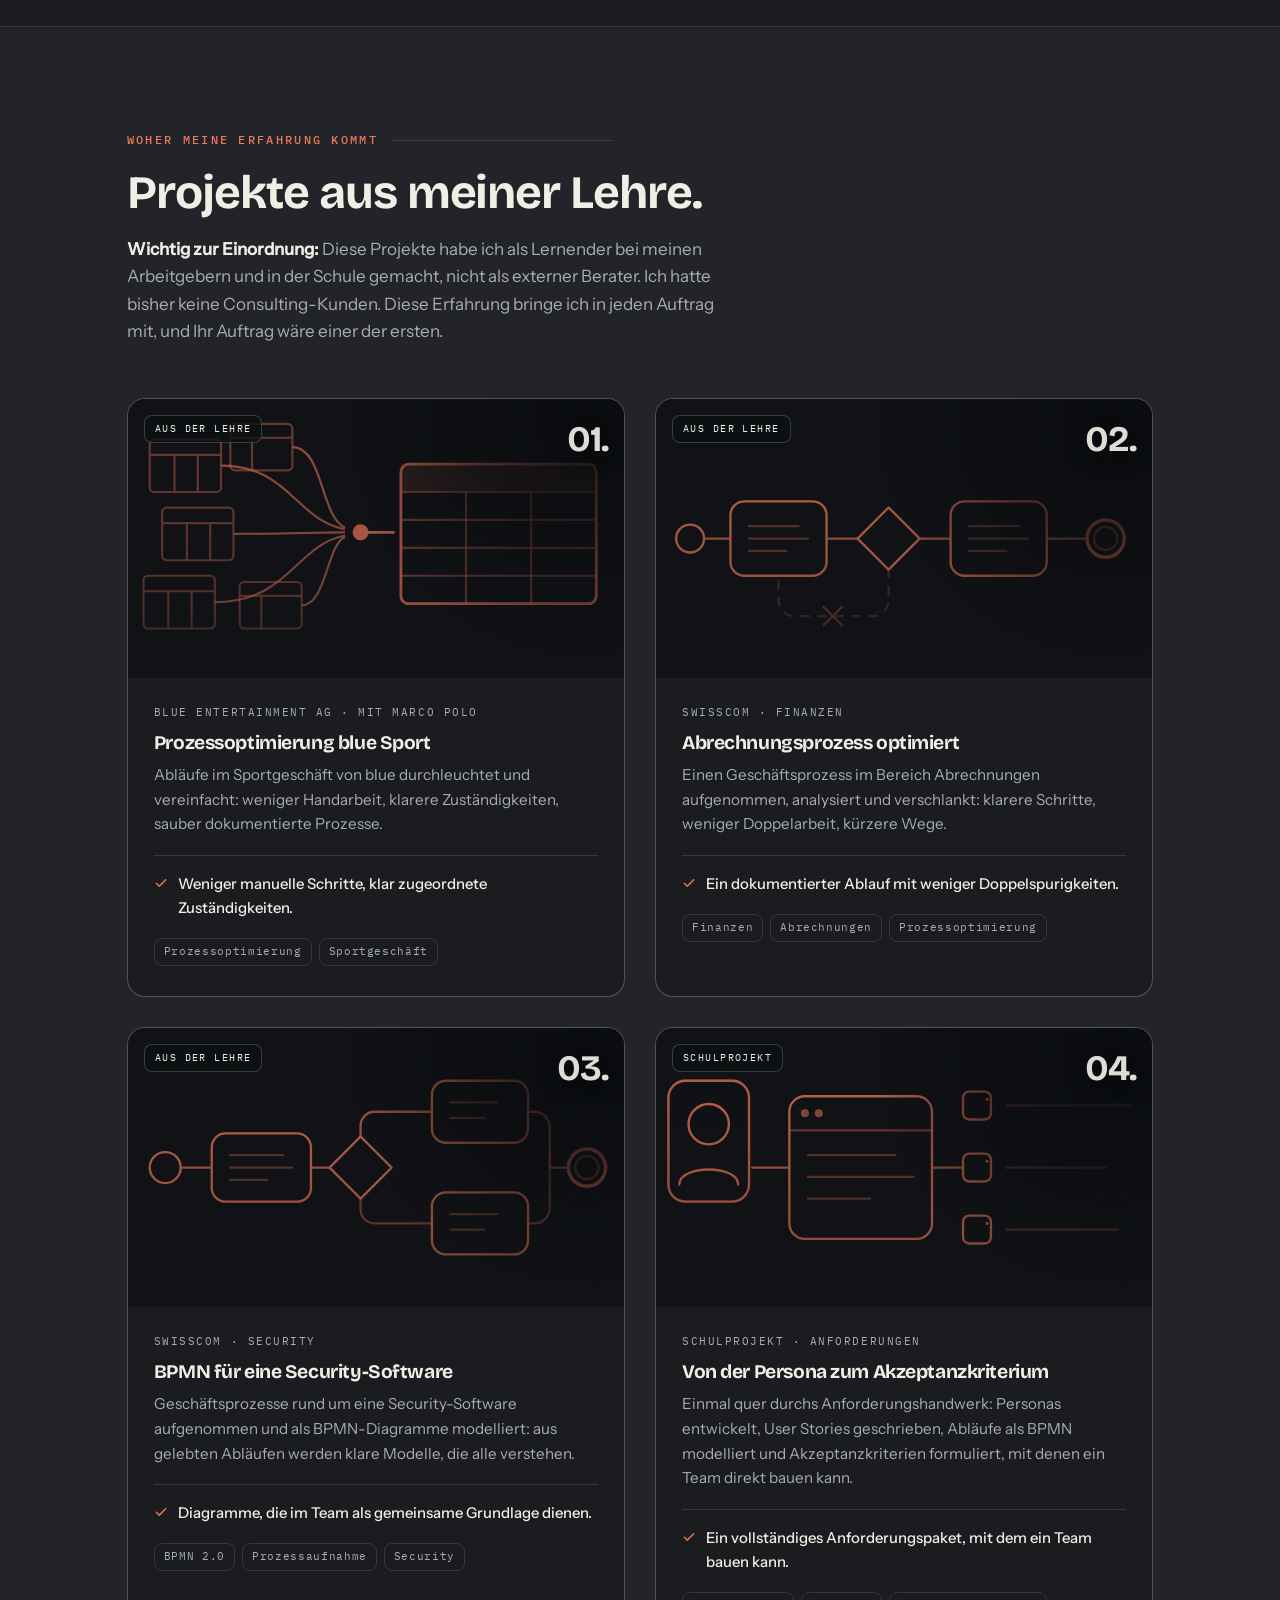
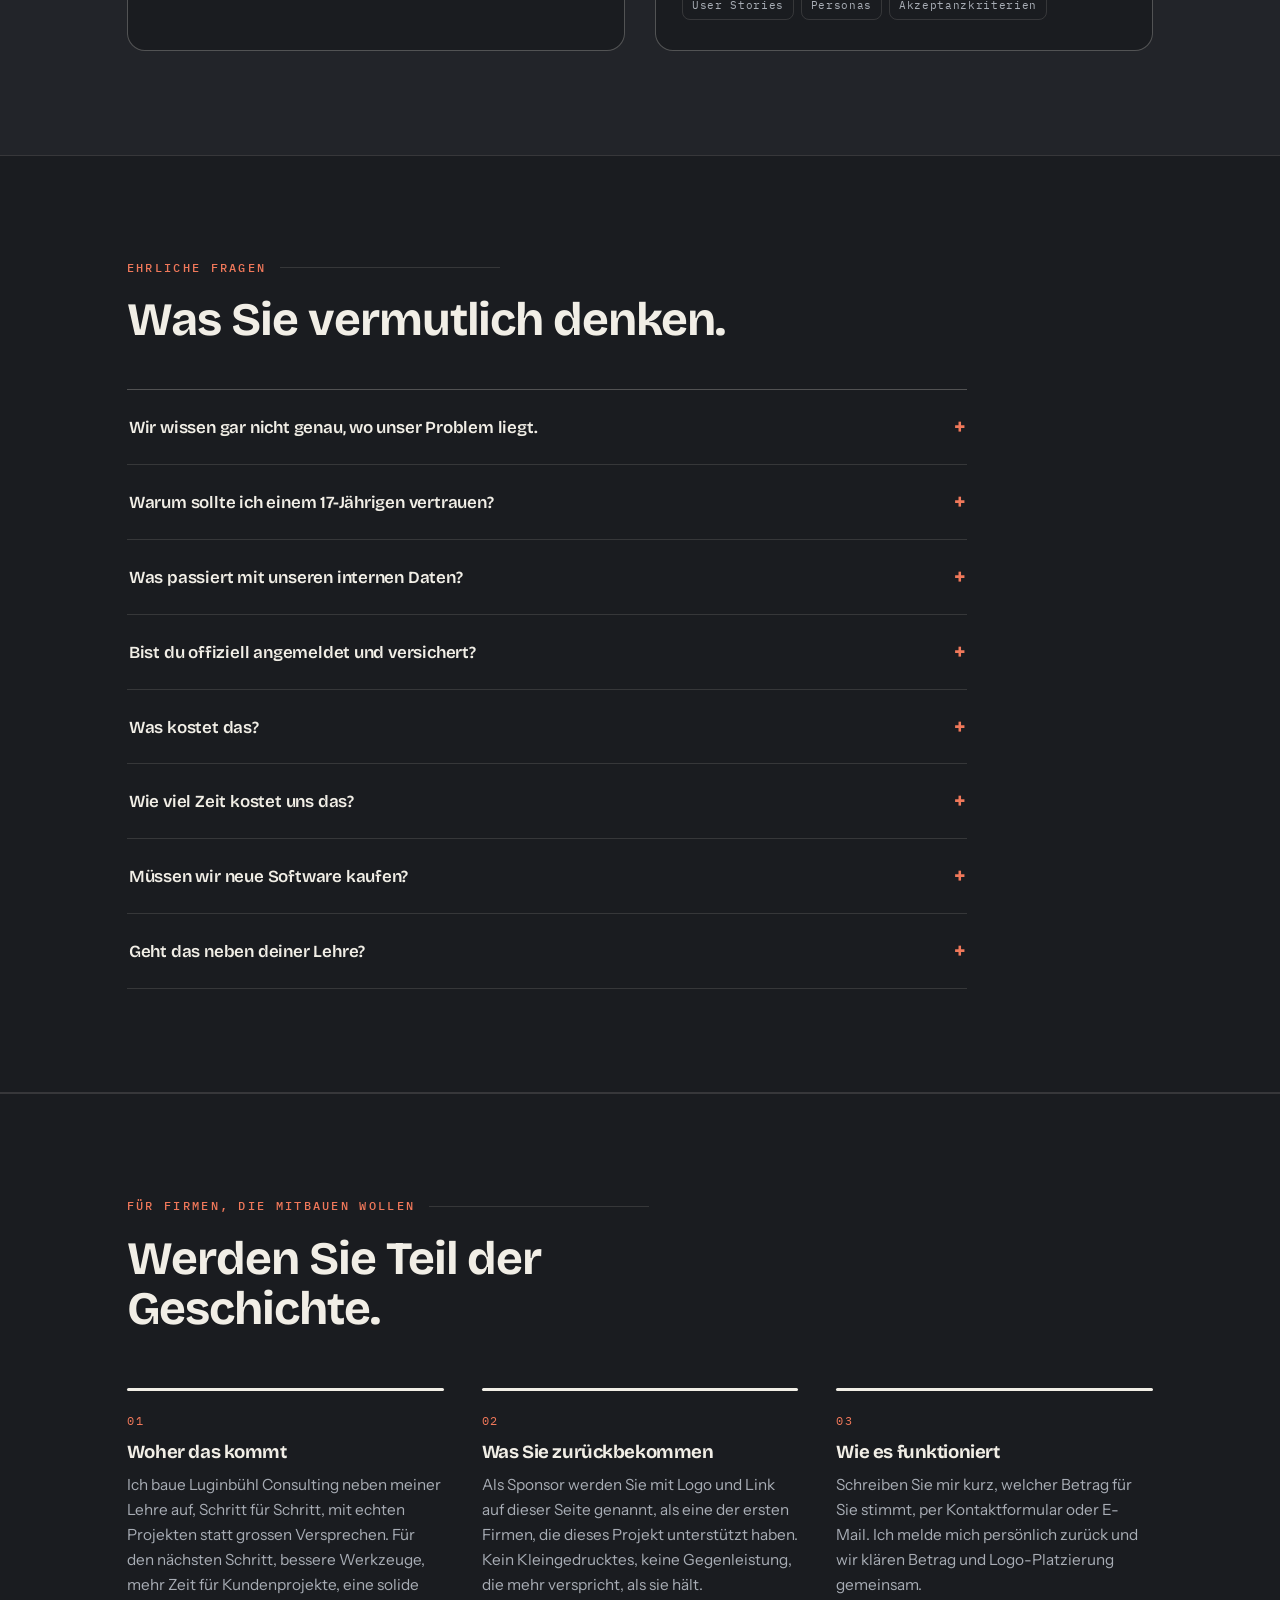
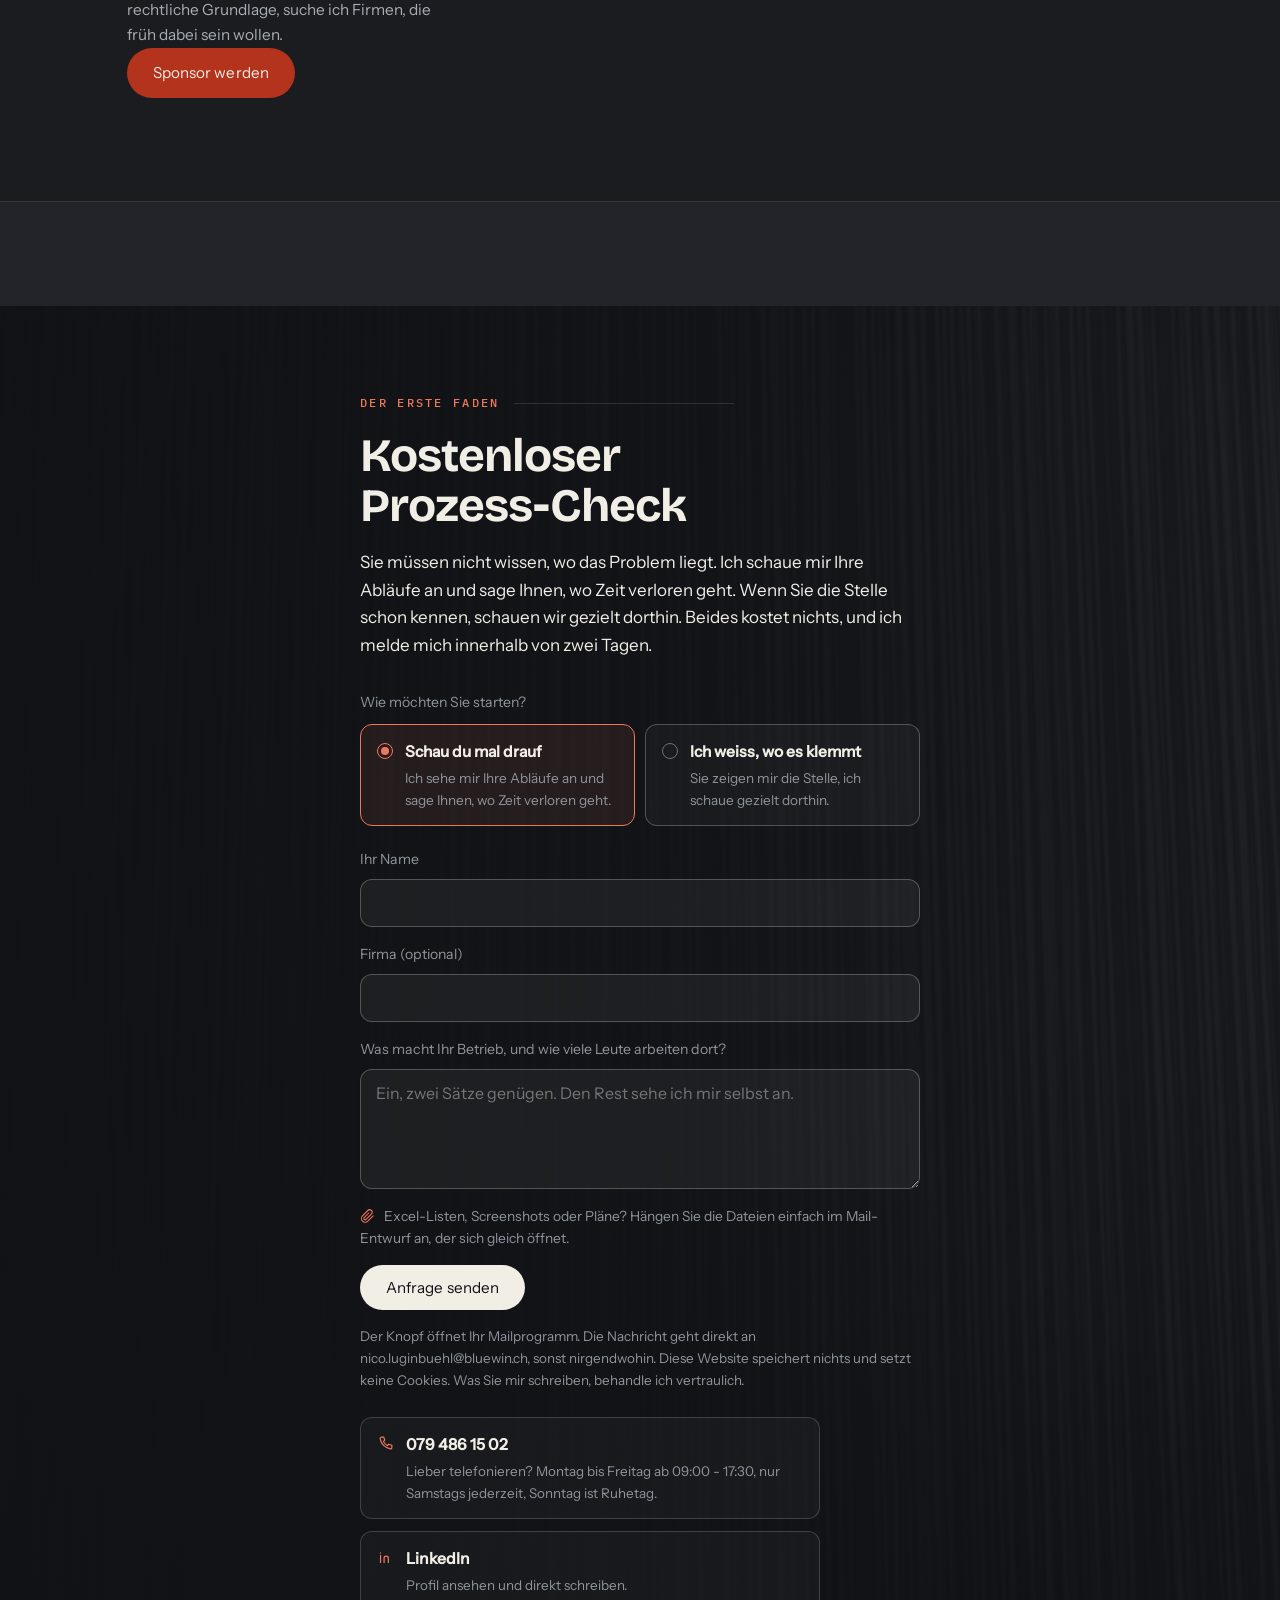
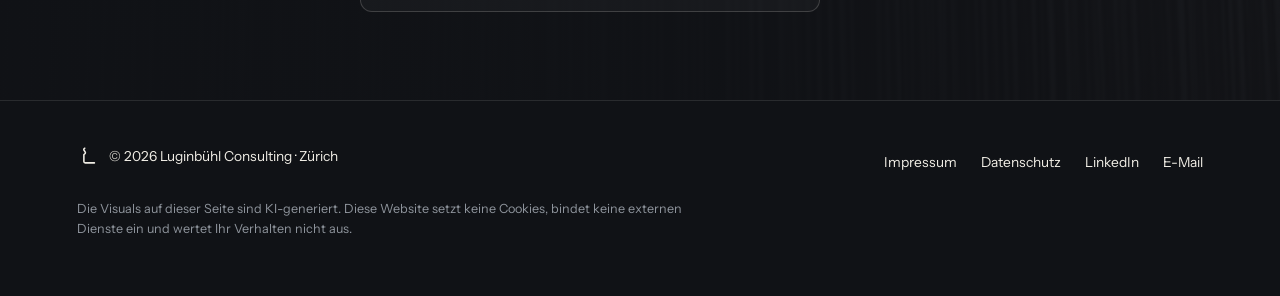
==== commit 4d53fac3: "Sponsoring-Sektion hinzugefuegt" ====
--- a/index.html
+++ b/index.html
@@ -680,6 +680,7 @@
     <a href="#ueber-mich">Über mich</a>
     <a href="#projekte">Projekte</a>
     <a href="#faq">FAQ</a>
+    <a href="#sponsoring">Sponsoring</a>
   </div>
   <a class="btn nav-cta" href="#kontakt">Prozess‑Check
     <svg width="15" height="15" viewBox="0 0 24 24" aria-hidden="true"><path d="M5 12h13M13 6l6 6-6 6" fill="none" stroke="currentColor" stroke-width="2" stroke-linecap="round" stroke-linejoin="round"/></svg>
@@ -1139,6 +1140,30 @@
         <p class="a">Ja, mit offenen Karten: Termine liegen an Abenden, an Wochenenden und in Ferienwochen. Dafür bekommen Sie klare Absprachen und fixe Liefertermine.</p>
       </details>
     </div>
+  </section>
+
+  <!-- Sponsoring -->
+  <section class="section rev panel" id="sponsoring">
+    <p class="kicker part">Für Firmen, die mitbauen wollen</p>
+    <h2 class="part">Werden Sie Teil der Geschichte.</h2>
+    <div class="grid-3 part">
+      <article class="card">
+        <span class="num">01</span>
+        <h3>Woher das kommt</h3>
+        <p>Ich baue Luginbühl Consulting neben meiner Lehre auf, Schritt für Schritt, mit echten Projekten statt grossen Versprechen. Für den nächsten Schritt, bessere Werkzeuge, mehr Zeit für Kundenprojekte, eine solide rechtliche Grundlage, suche ich Firmen, die früh dabei sein wollen.</p>
+      </article>
+      <article class="card">
+        <span class="num">02</span>
+        <h3>Was Sie zurückbekommen</h3>
+        <p>Als Sponsor werden Sie mit Logo und Link auf dieser Seite genannt, als eine der ersten Firmen, die dieses Projekt unterstützt haben. Kein Kleingedrucktes, keine Gegenleistung, die mehr verspricht, als sie hält.</p>
+      </article>
+      <article class="card">
+        <span class="num">03</span>
+        <h3>Wie es funktioniert</h3>
+        <p>Schreiben Sie mir kurz, welcher Betrag für Sie stimmt, per Kontaktformular oder E-Mail. Ich melde mich persönlich zurück und wir klären Betrag und Logo-Platzierung gemeinsam.</p>
+      </article>
+    </div>
+    <a class="btn" href="#kontakt">Sponsor werden</a>
   </section>
 
   <!-- Kontakt -->
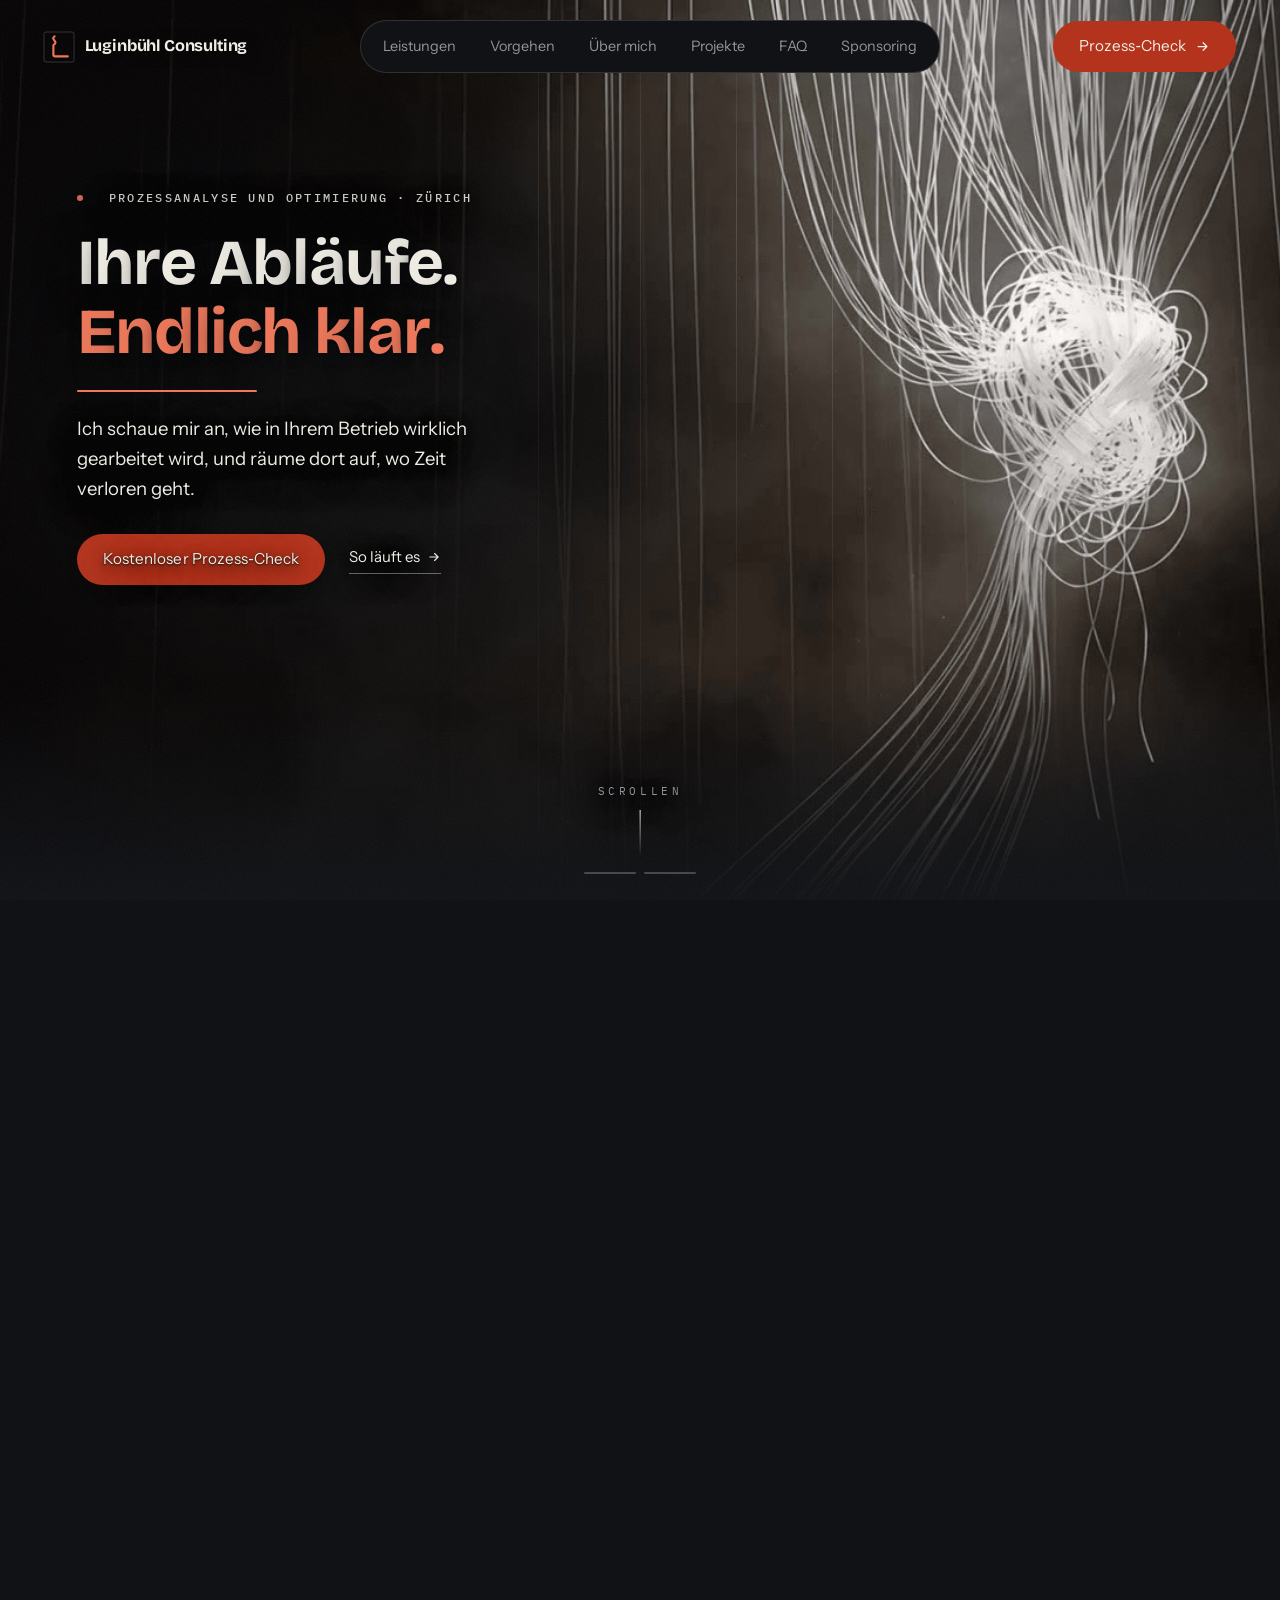
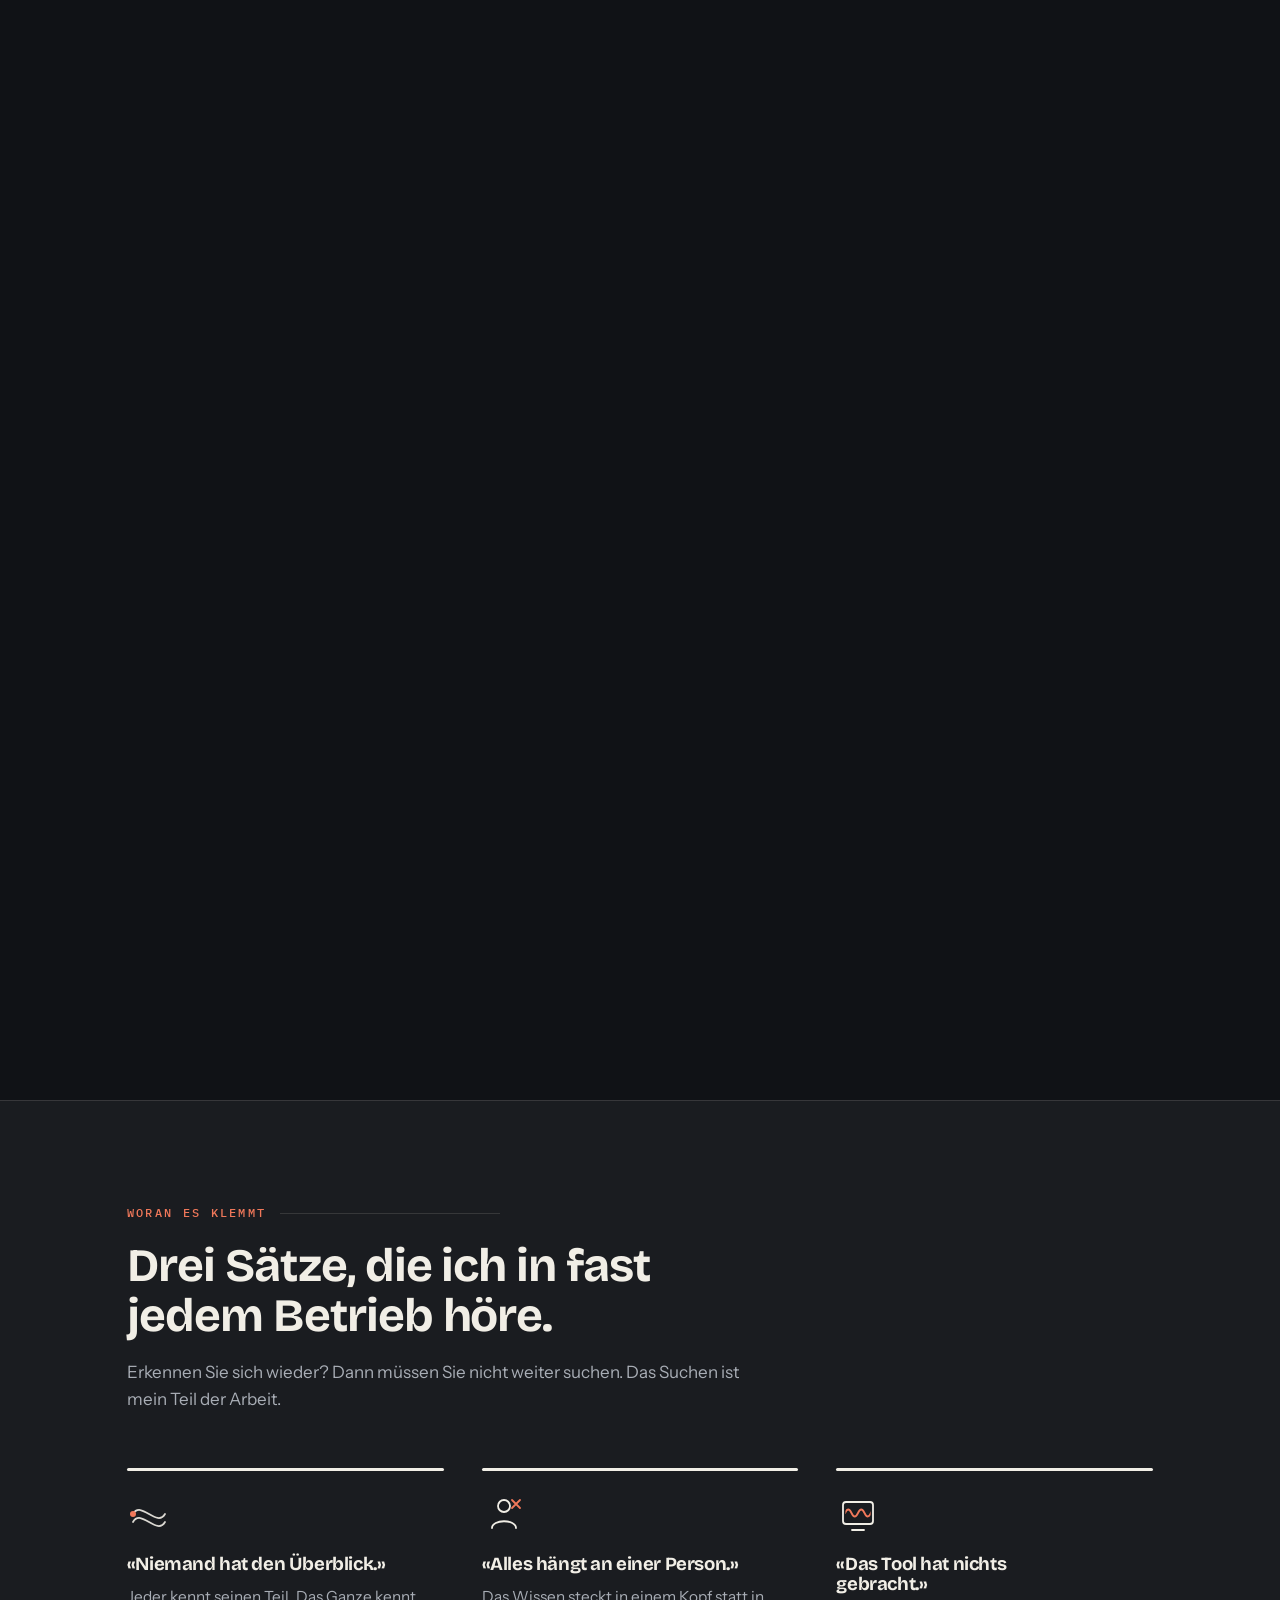
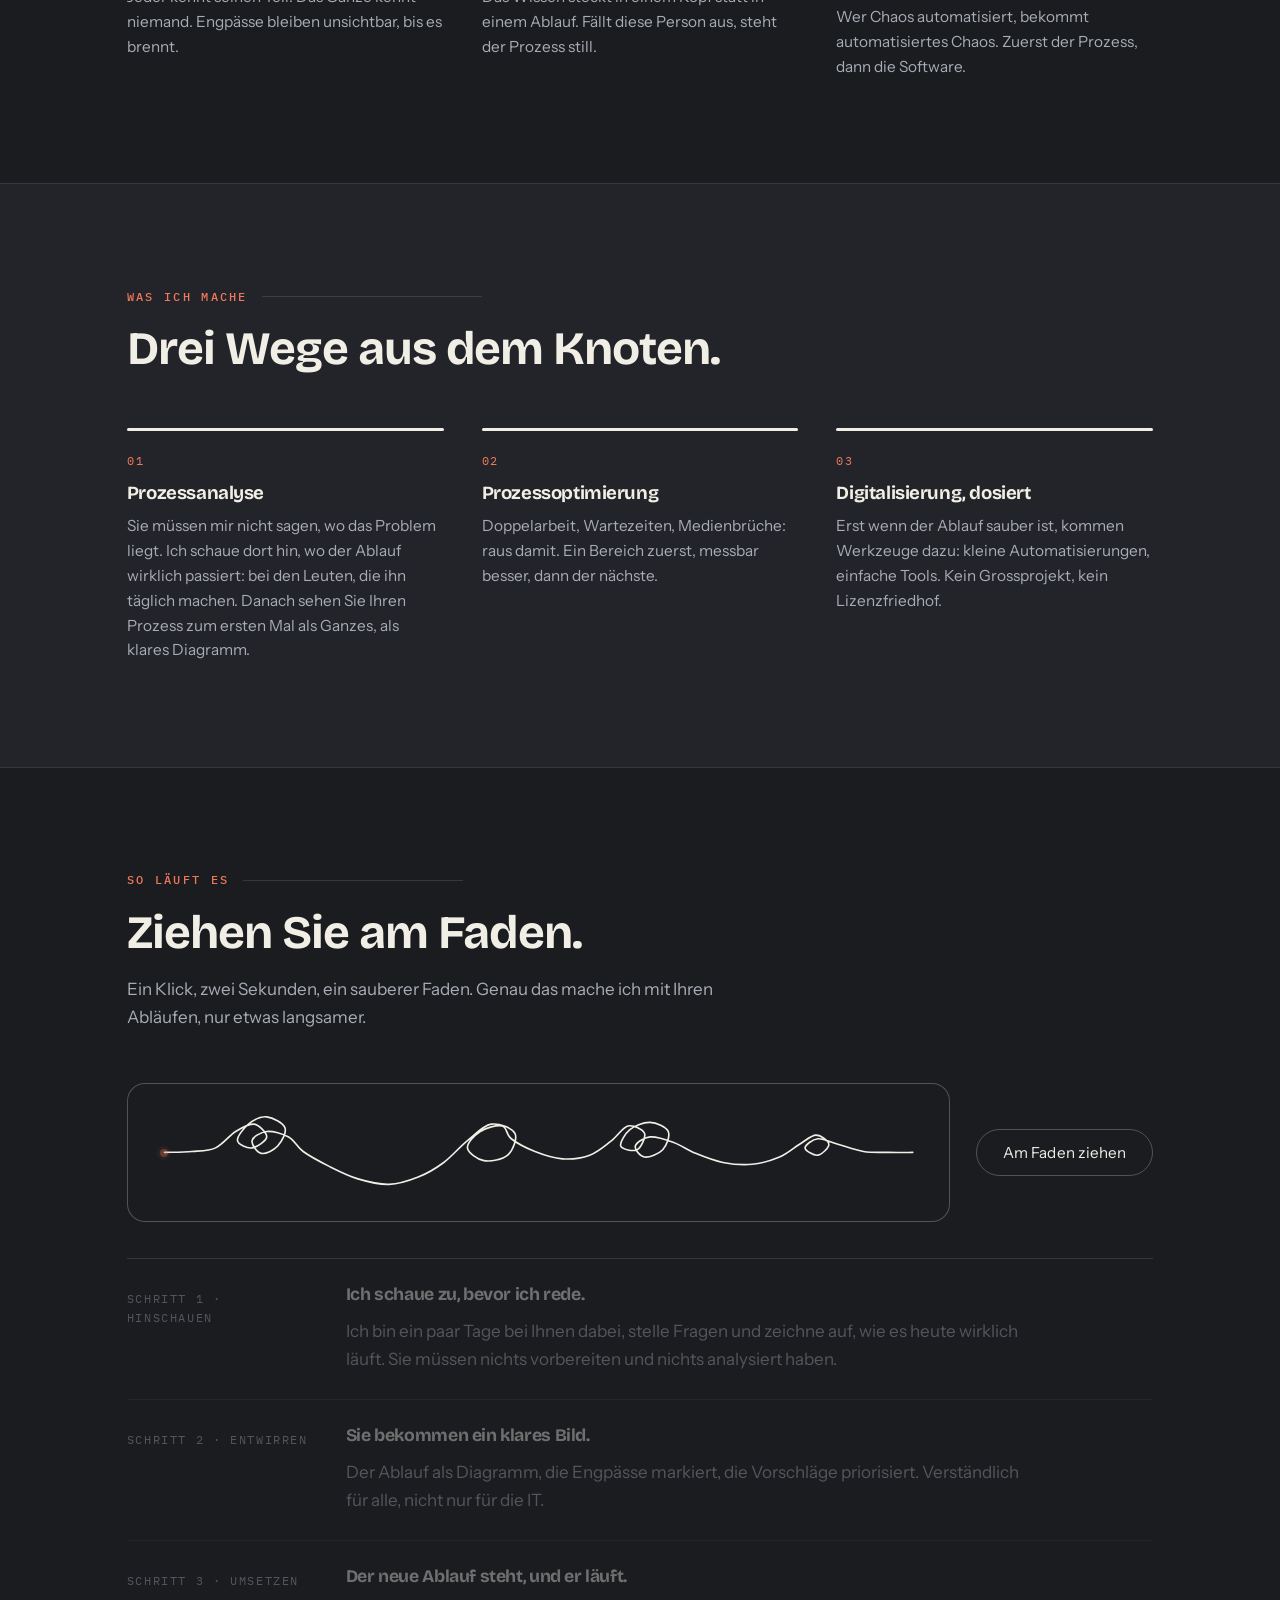
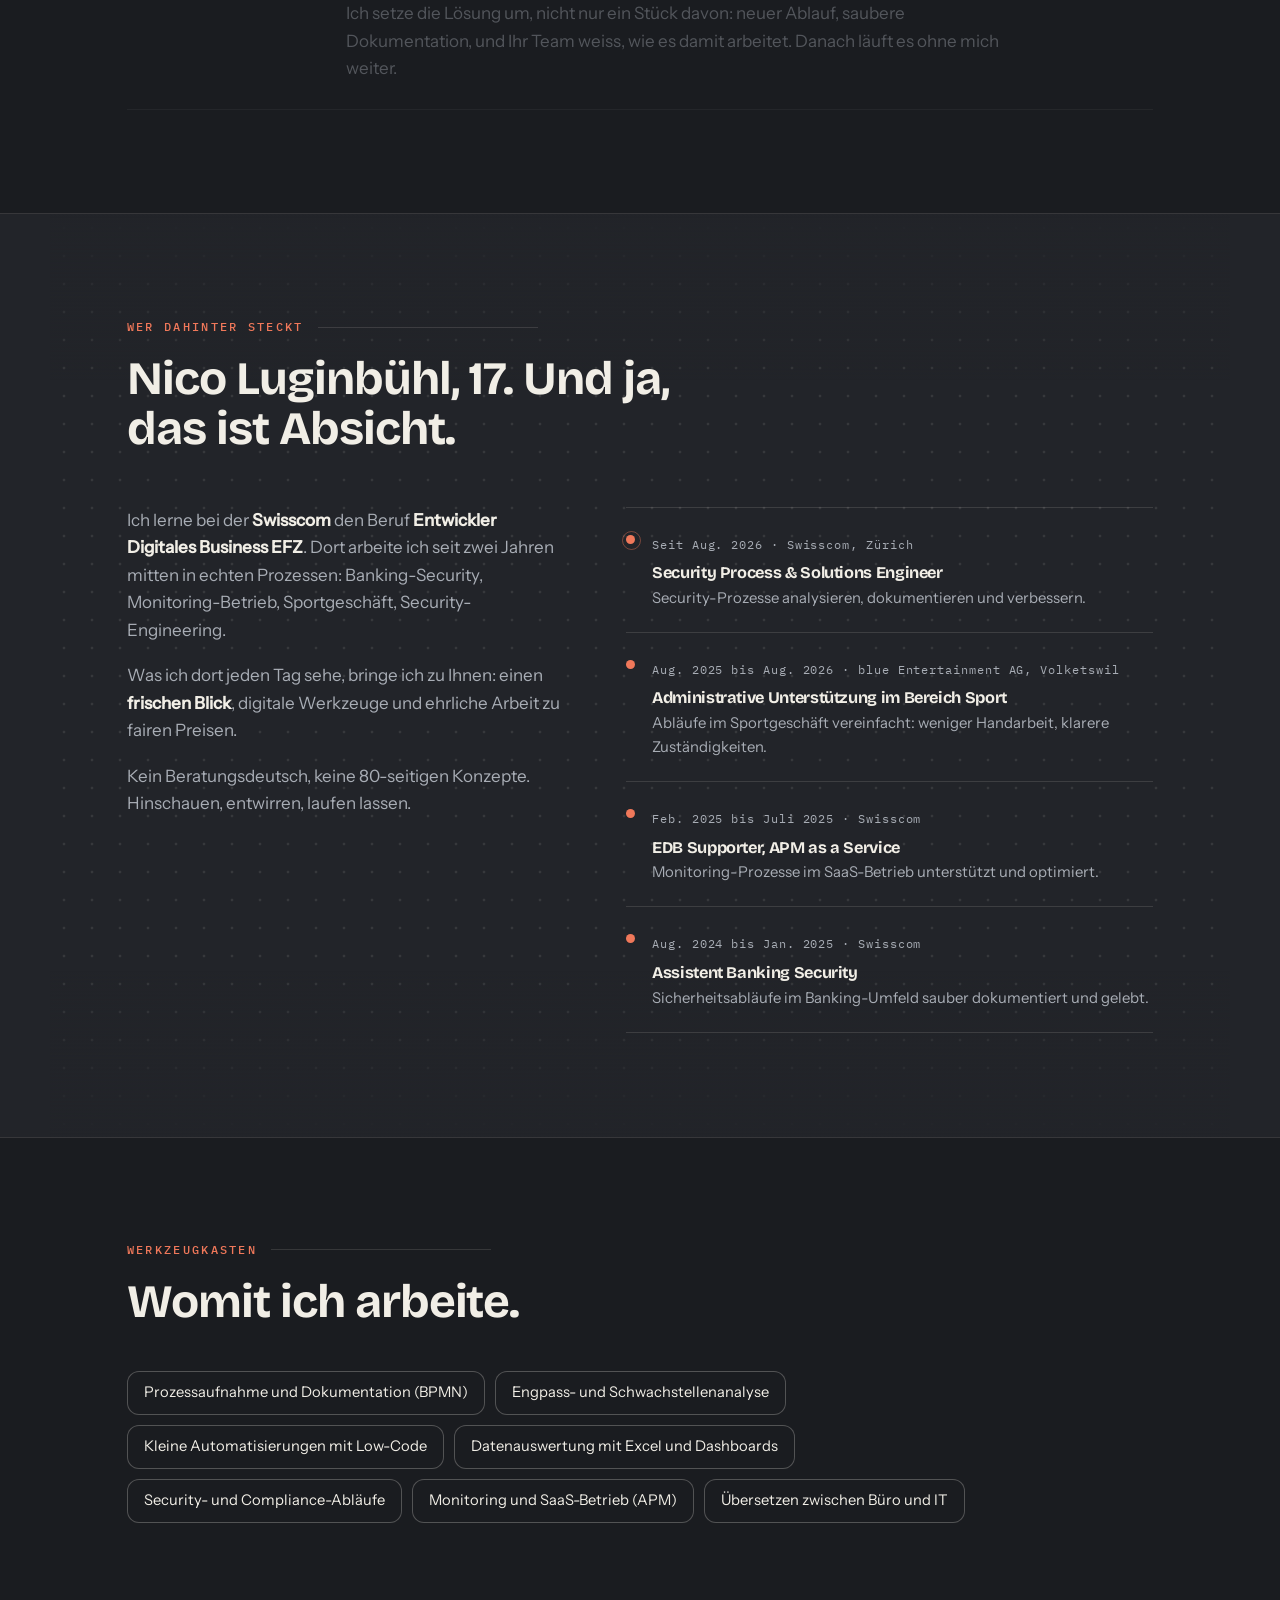
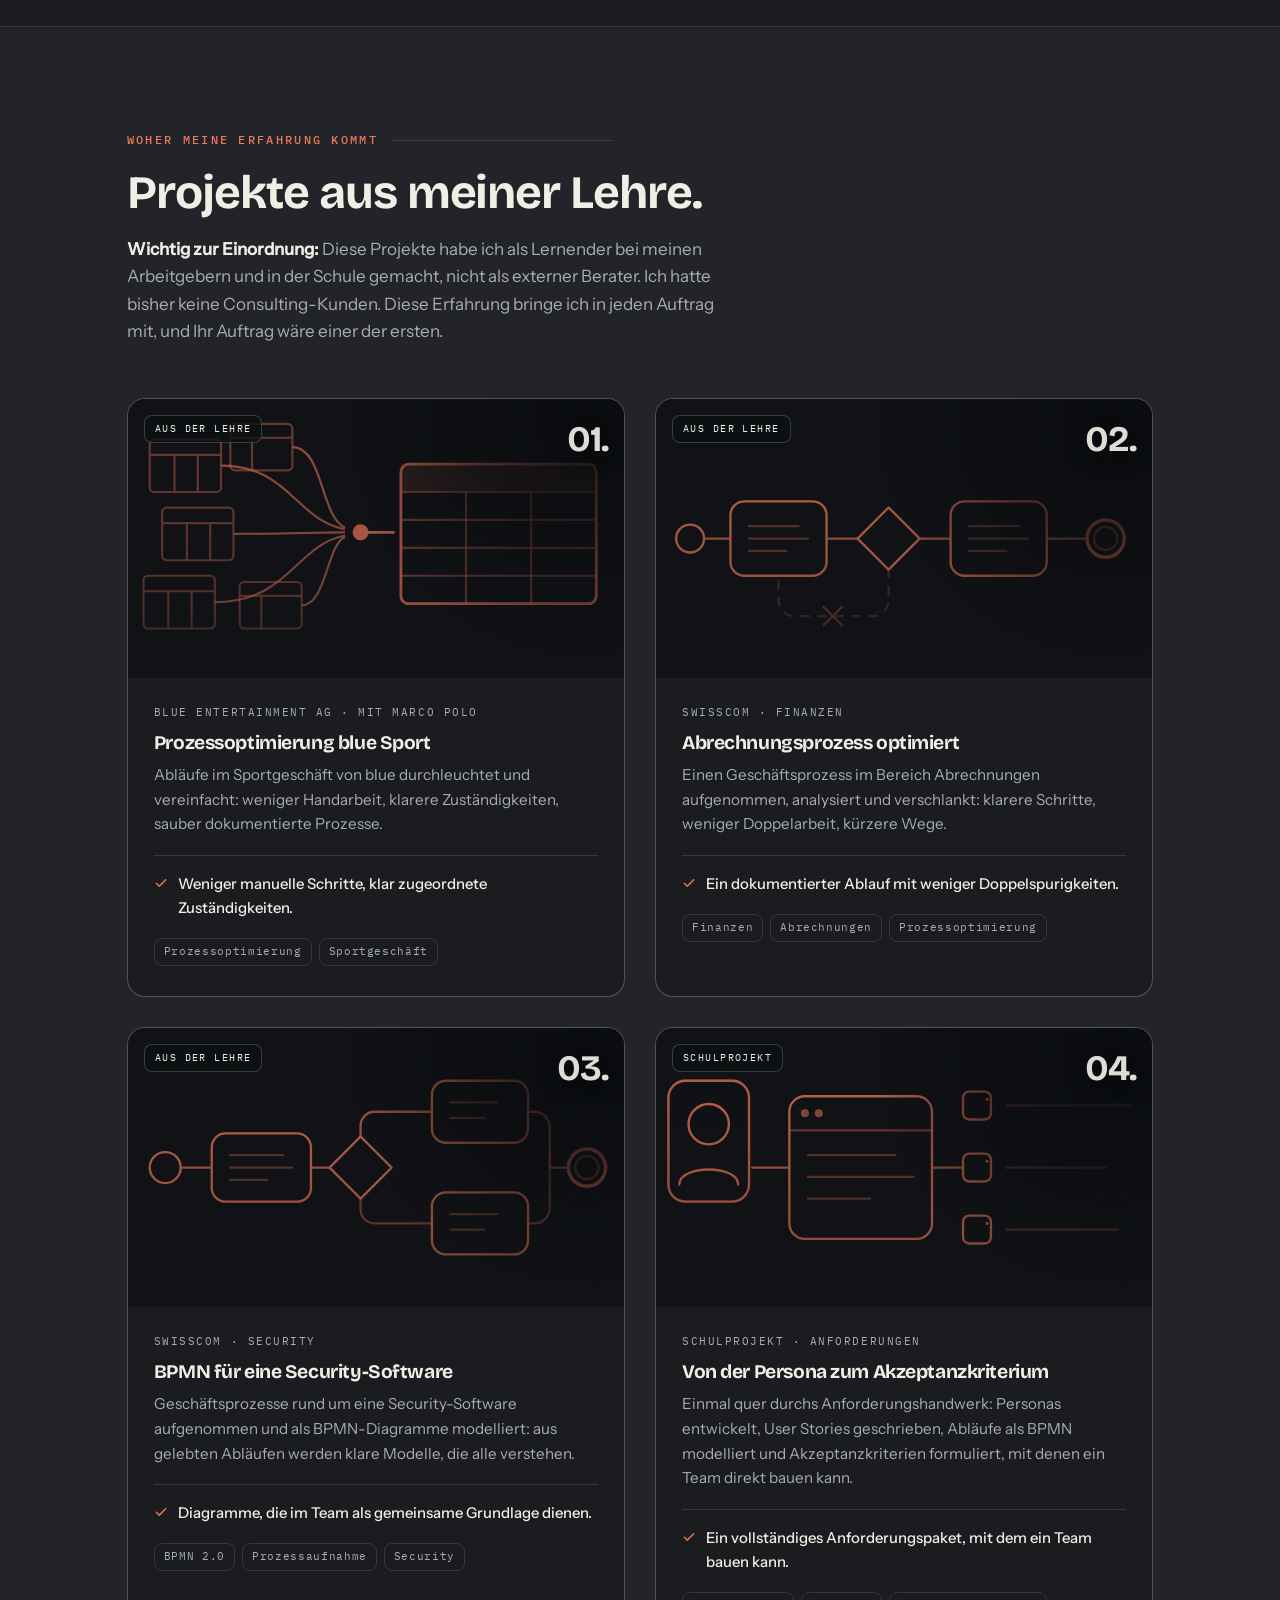
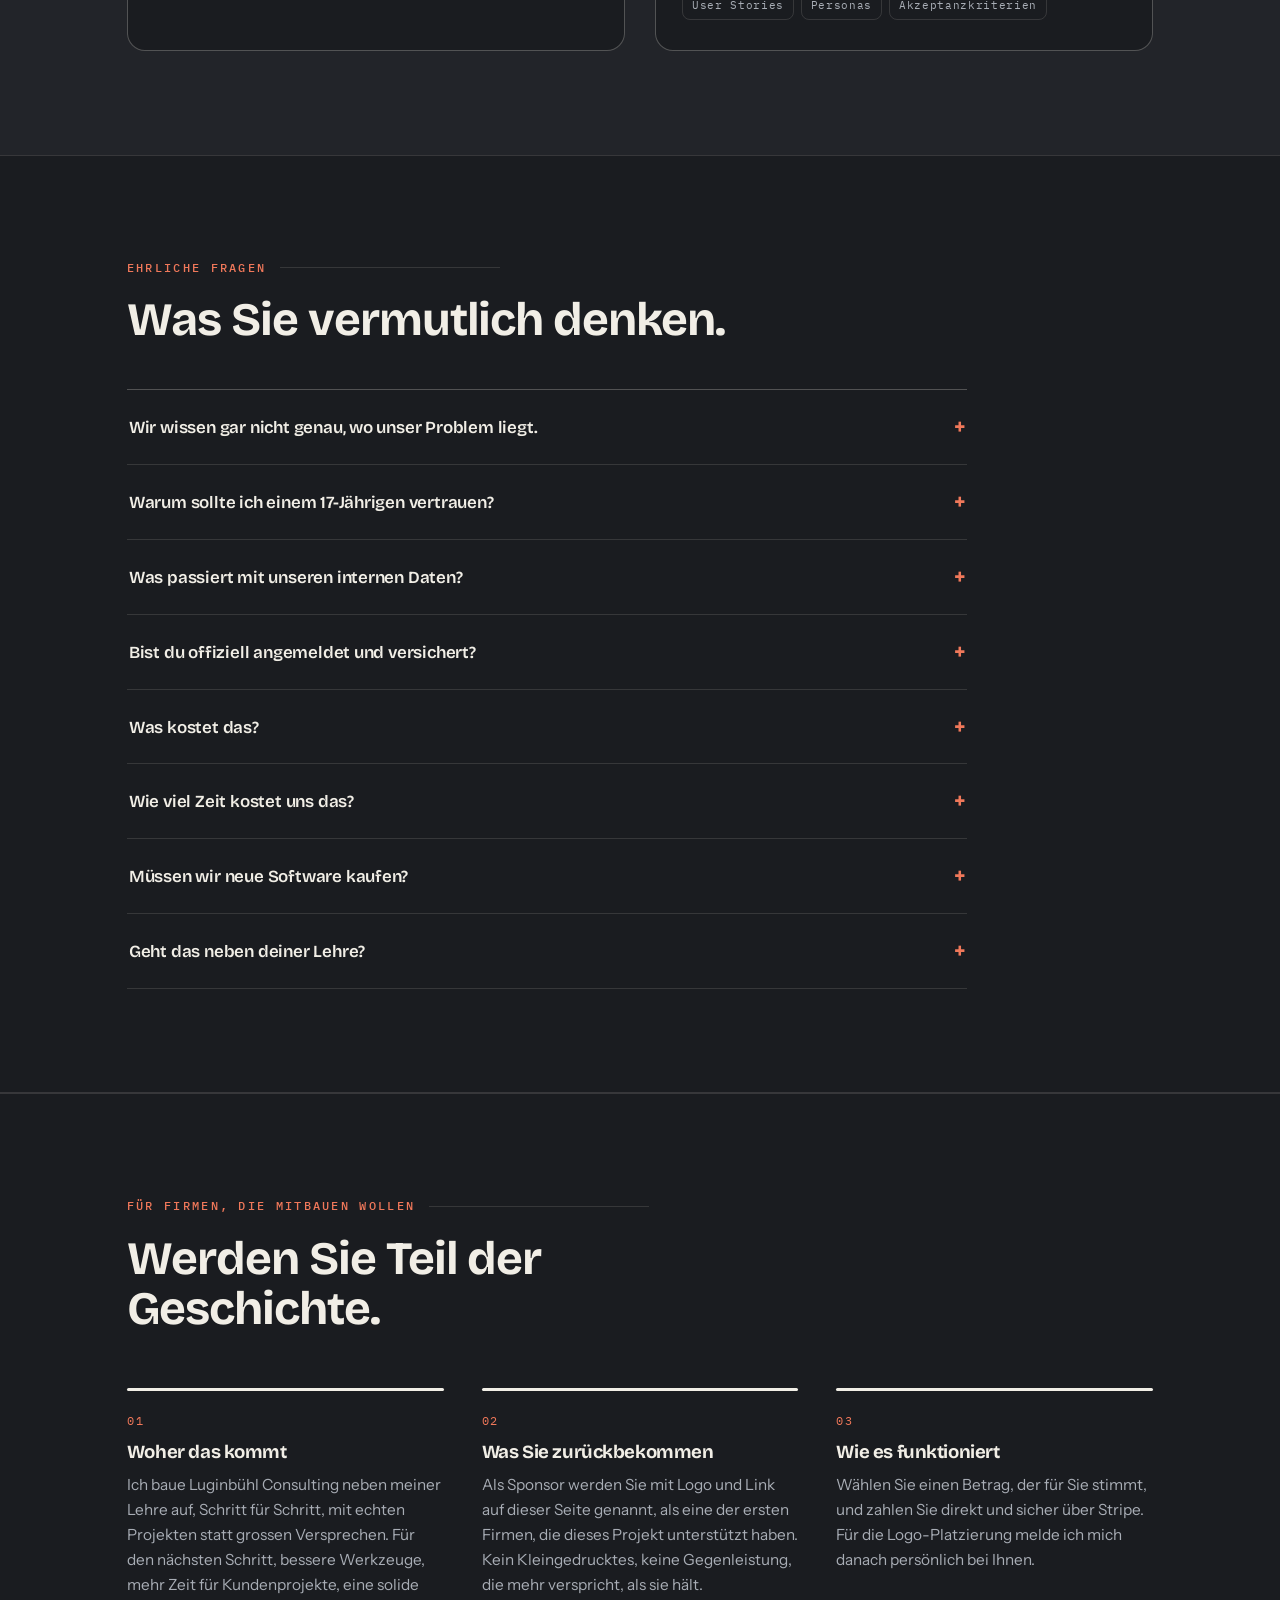
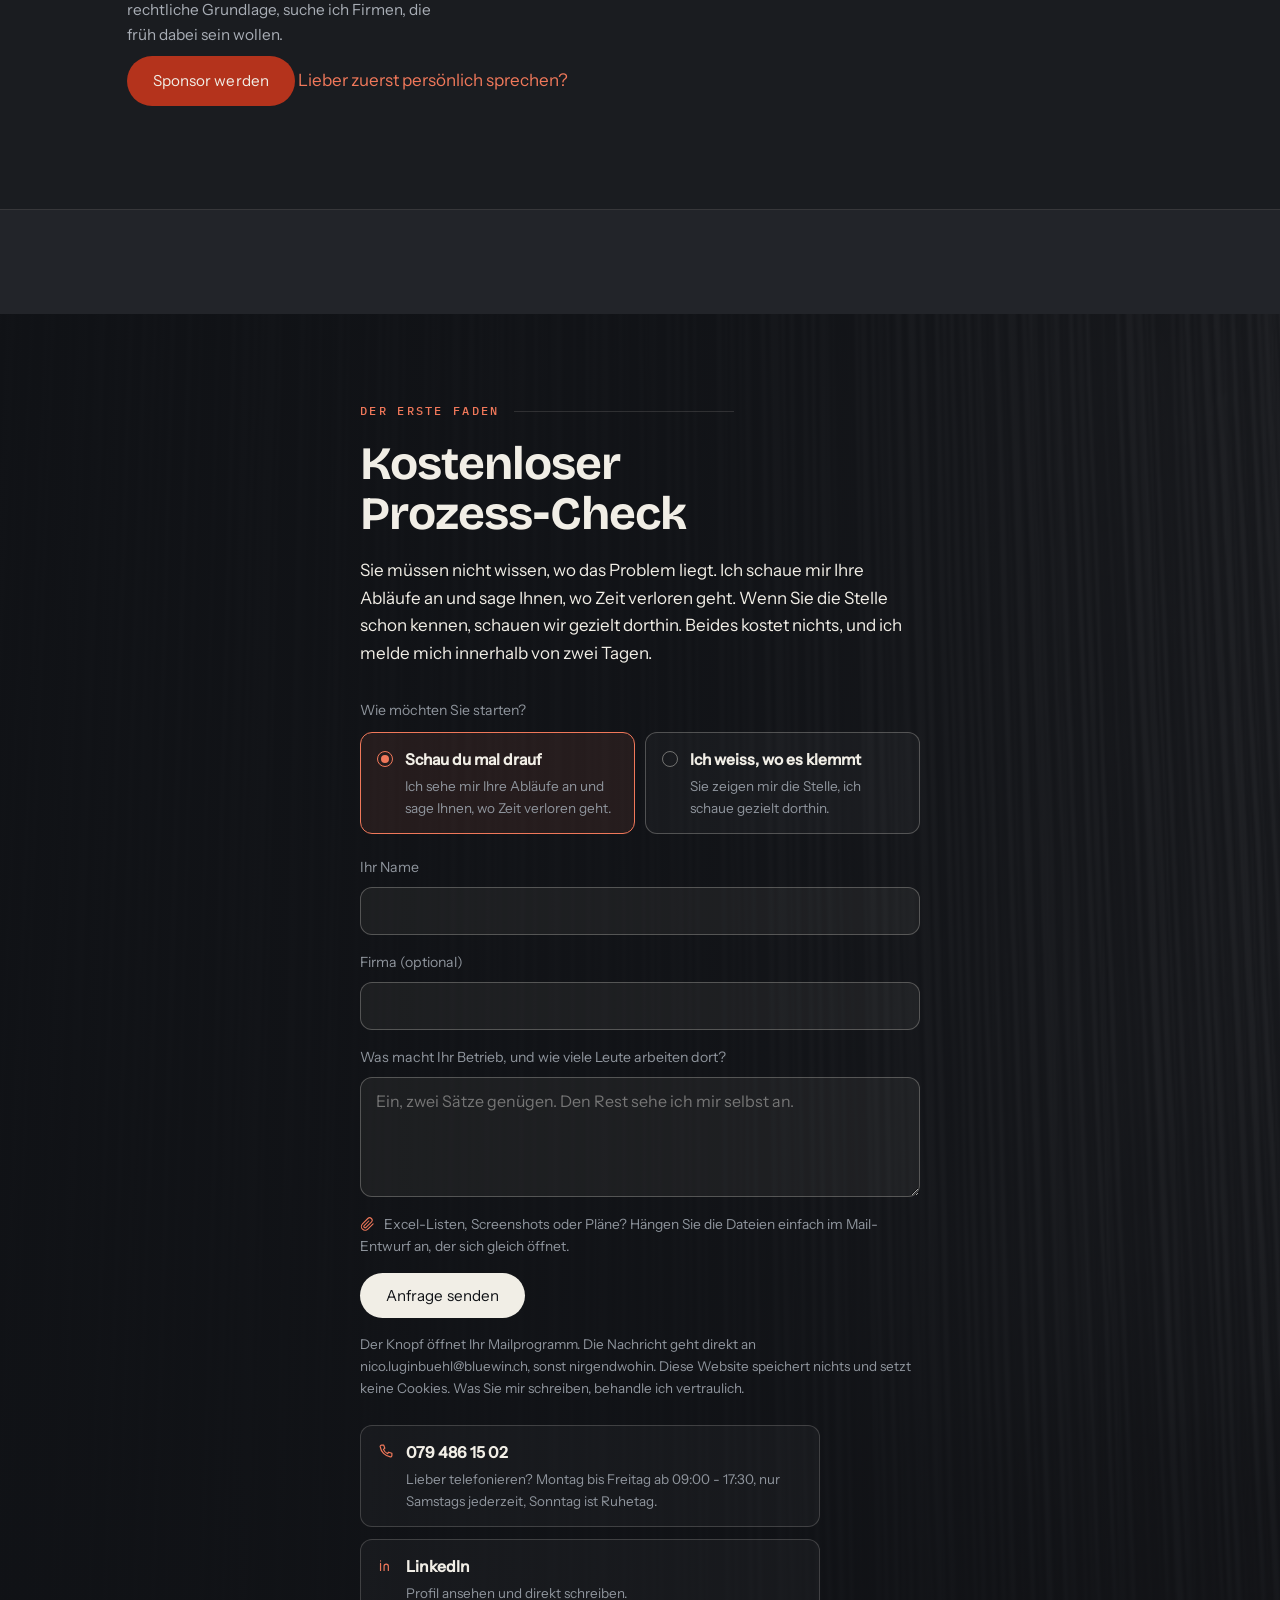
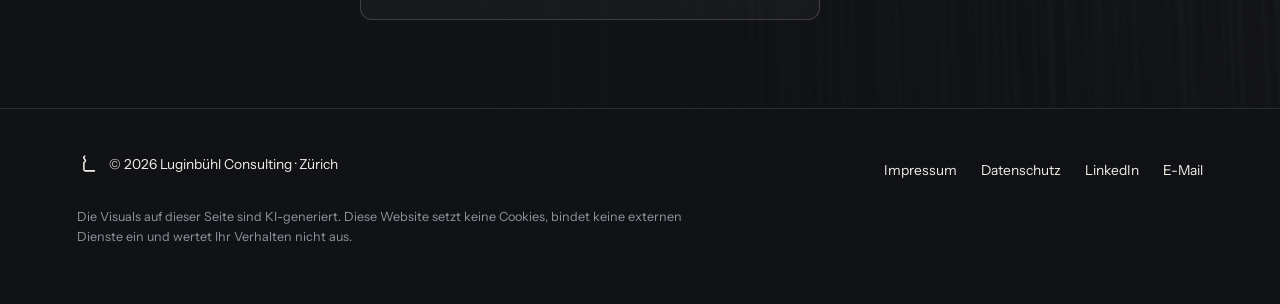
==== commit a0f2731e: "Stripe-Sponsoring-Link in Webseite integriert" ====
--- a/index.html
+++ b/index.html
@@ -1160,10 +1160,13 @@
       <article class="card">
         <span class="num">03</span>
         <h3>Wie es funktioniert</h3>
-        <p>Schreiben Sie mir kurz, welcher Betrag für Sie stimmt, per Kontaktformular oder E-Mail. Ich melde mich persönlich zurück und wir klären Betrag und Logo-Platzierung gemeinsam.</p>
+        <p>Wählen Sie einen Betrag, der für Sie stimmt, und zahlen Sie direkt und sicher über Stripe. Für die Logo-Platzierung melde ich mich danach persönlich bei Ihnen.</p>
       </article>
     </div>
-    <a class="btn" href="#kontakt">Sponsor werden</a>
+    <div class="hero-cta" style="margin-top:8px">
+      <a class="btn" href="https://donate.stripe.com/5kQ5kwghd7mm6xAaCFb7y00" target="_blank" rel="noopener">Sponsor werden</a>
+      <a class="quiet" href="#kontakt">Lieber zuerst persönlich sprechen?</a>
+    </div>
   </section>
 
   <!-- Kontakt -->
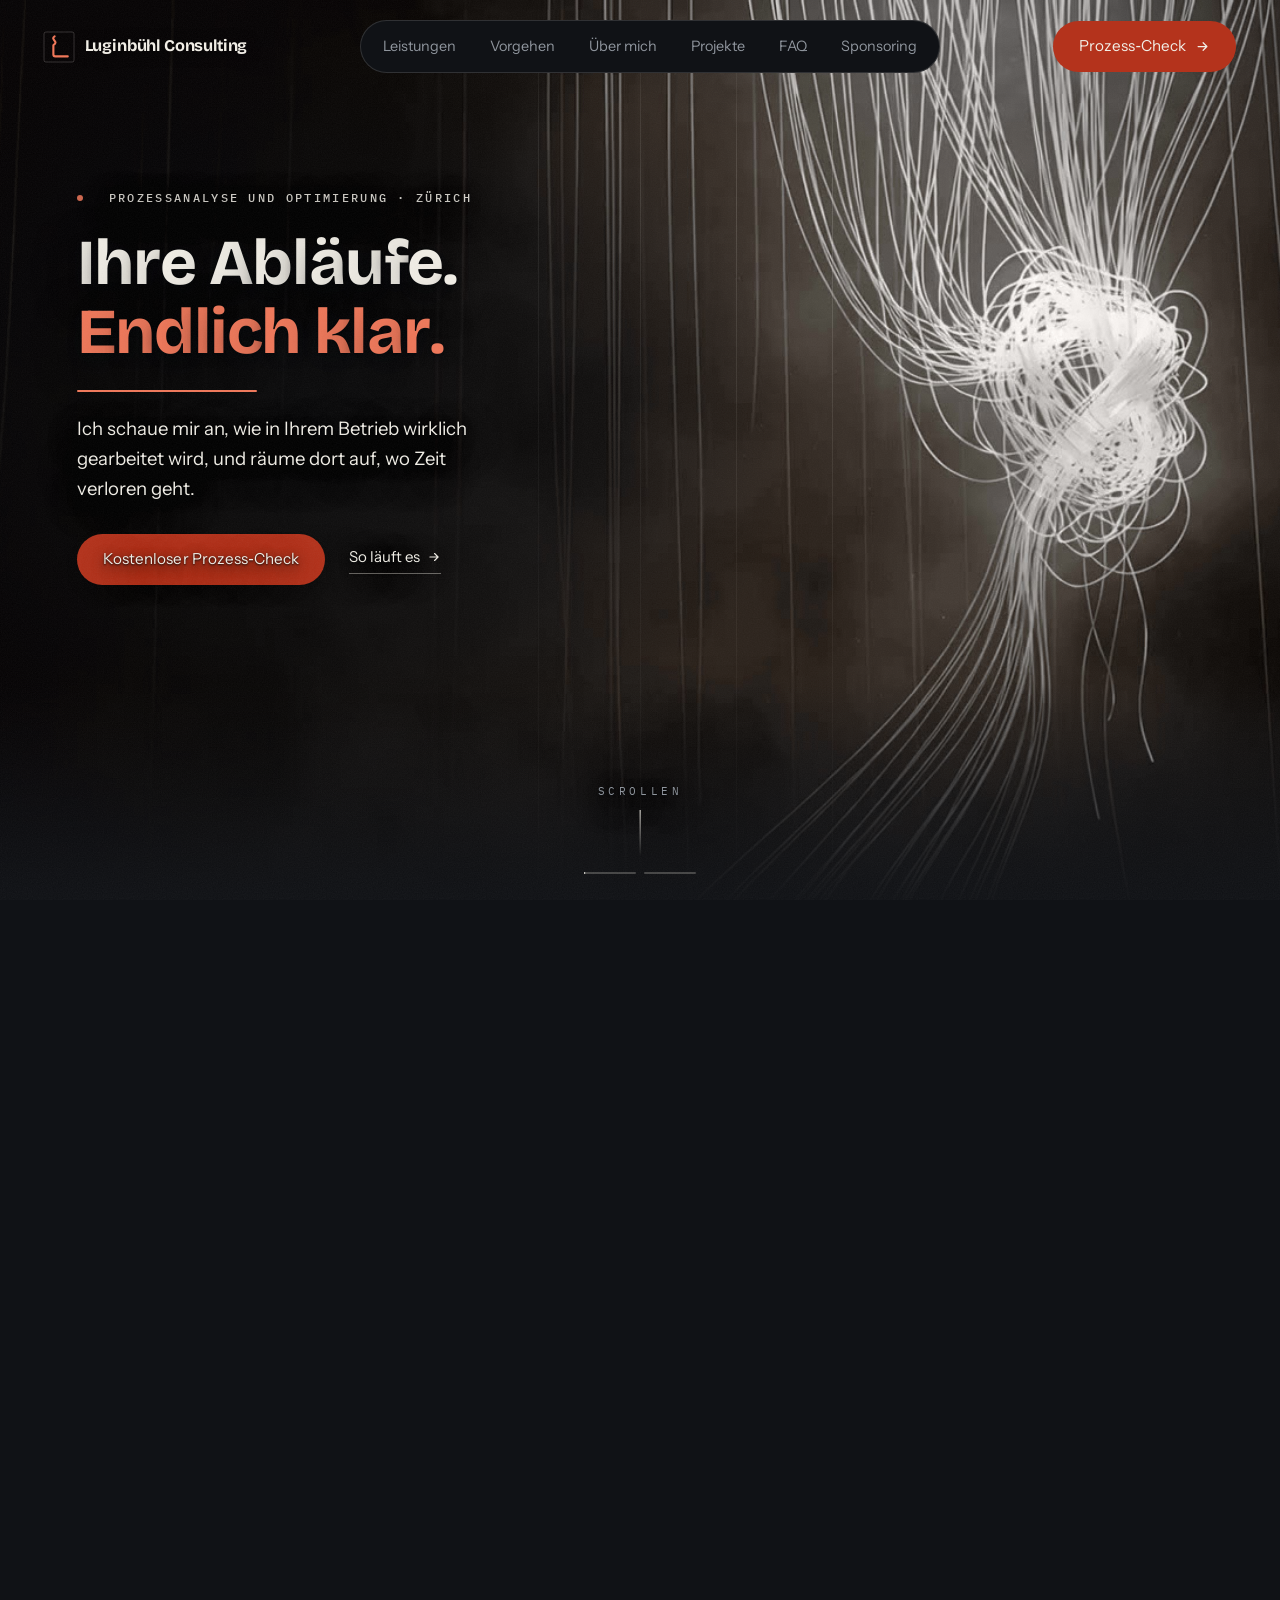
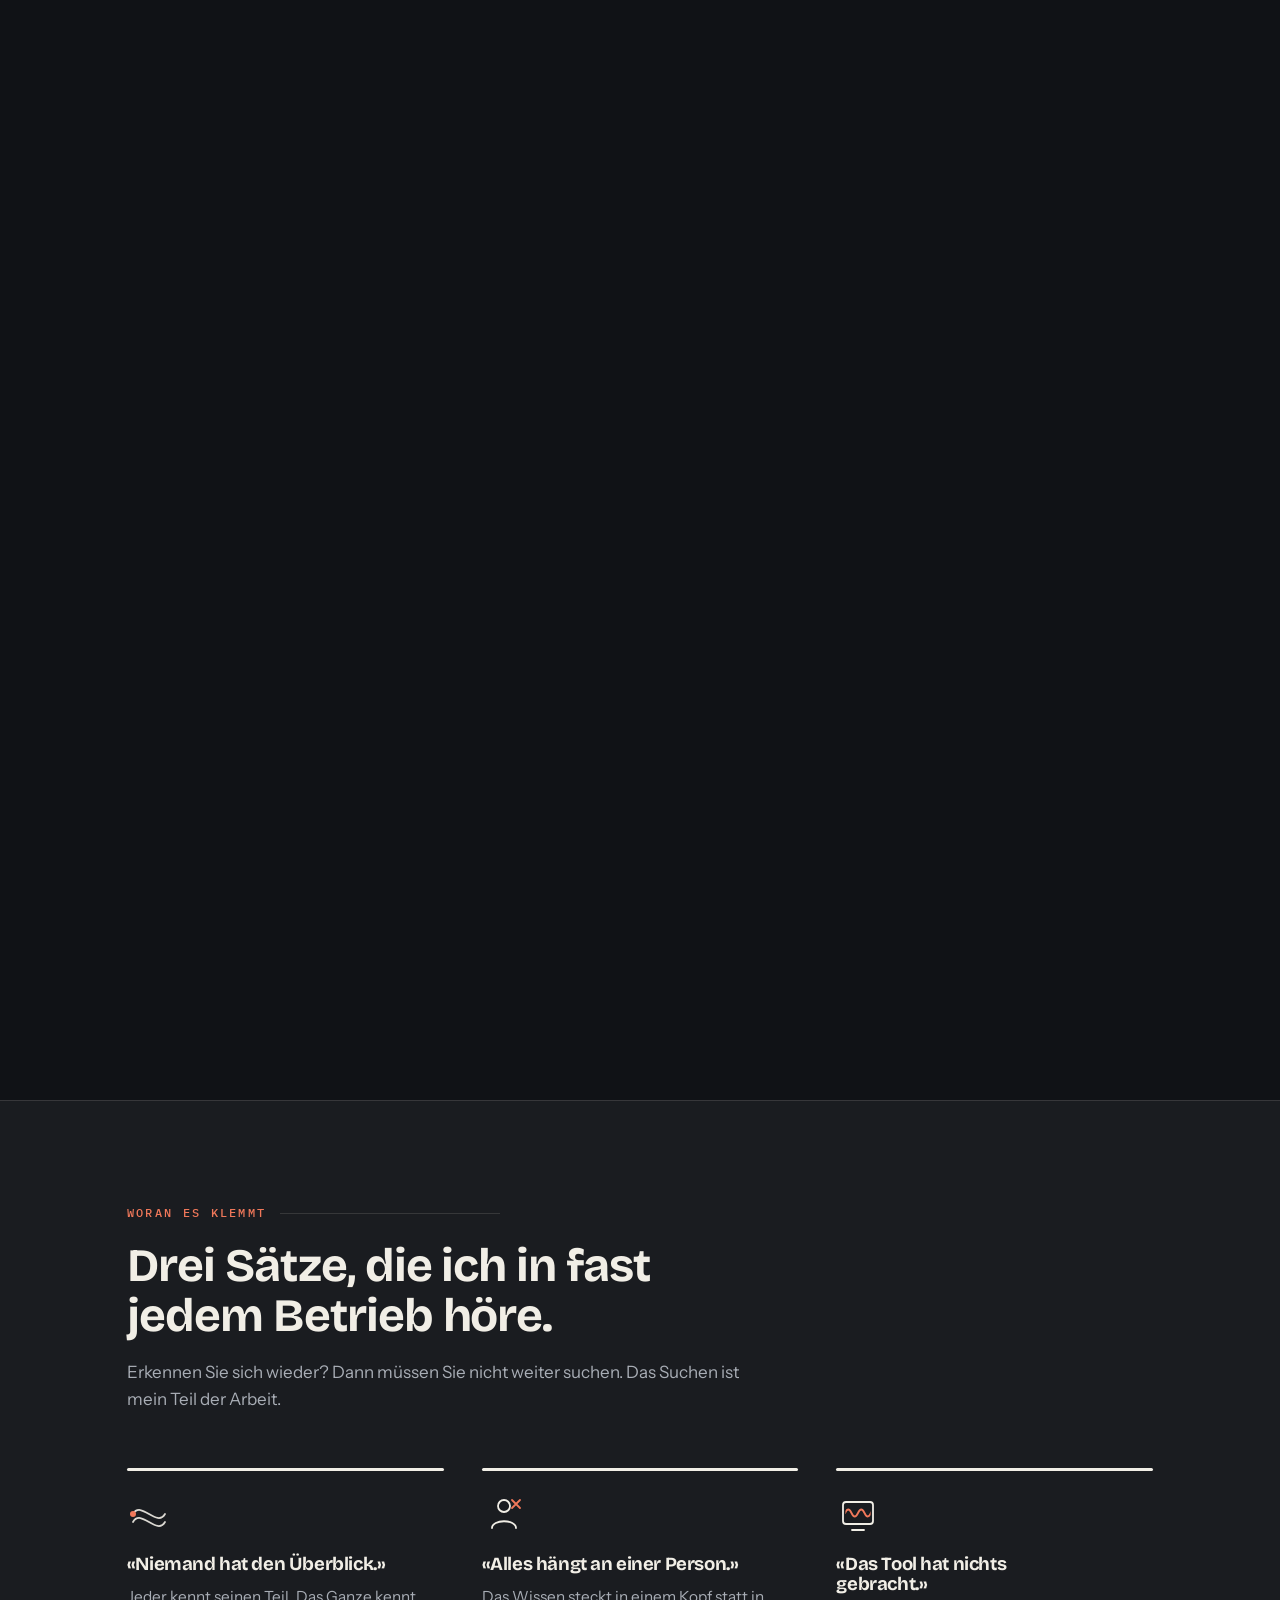
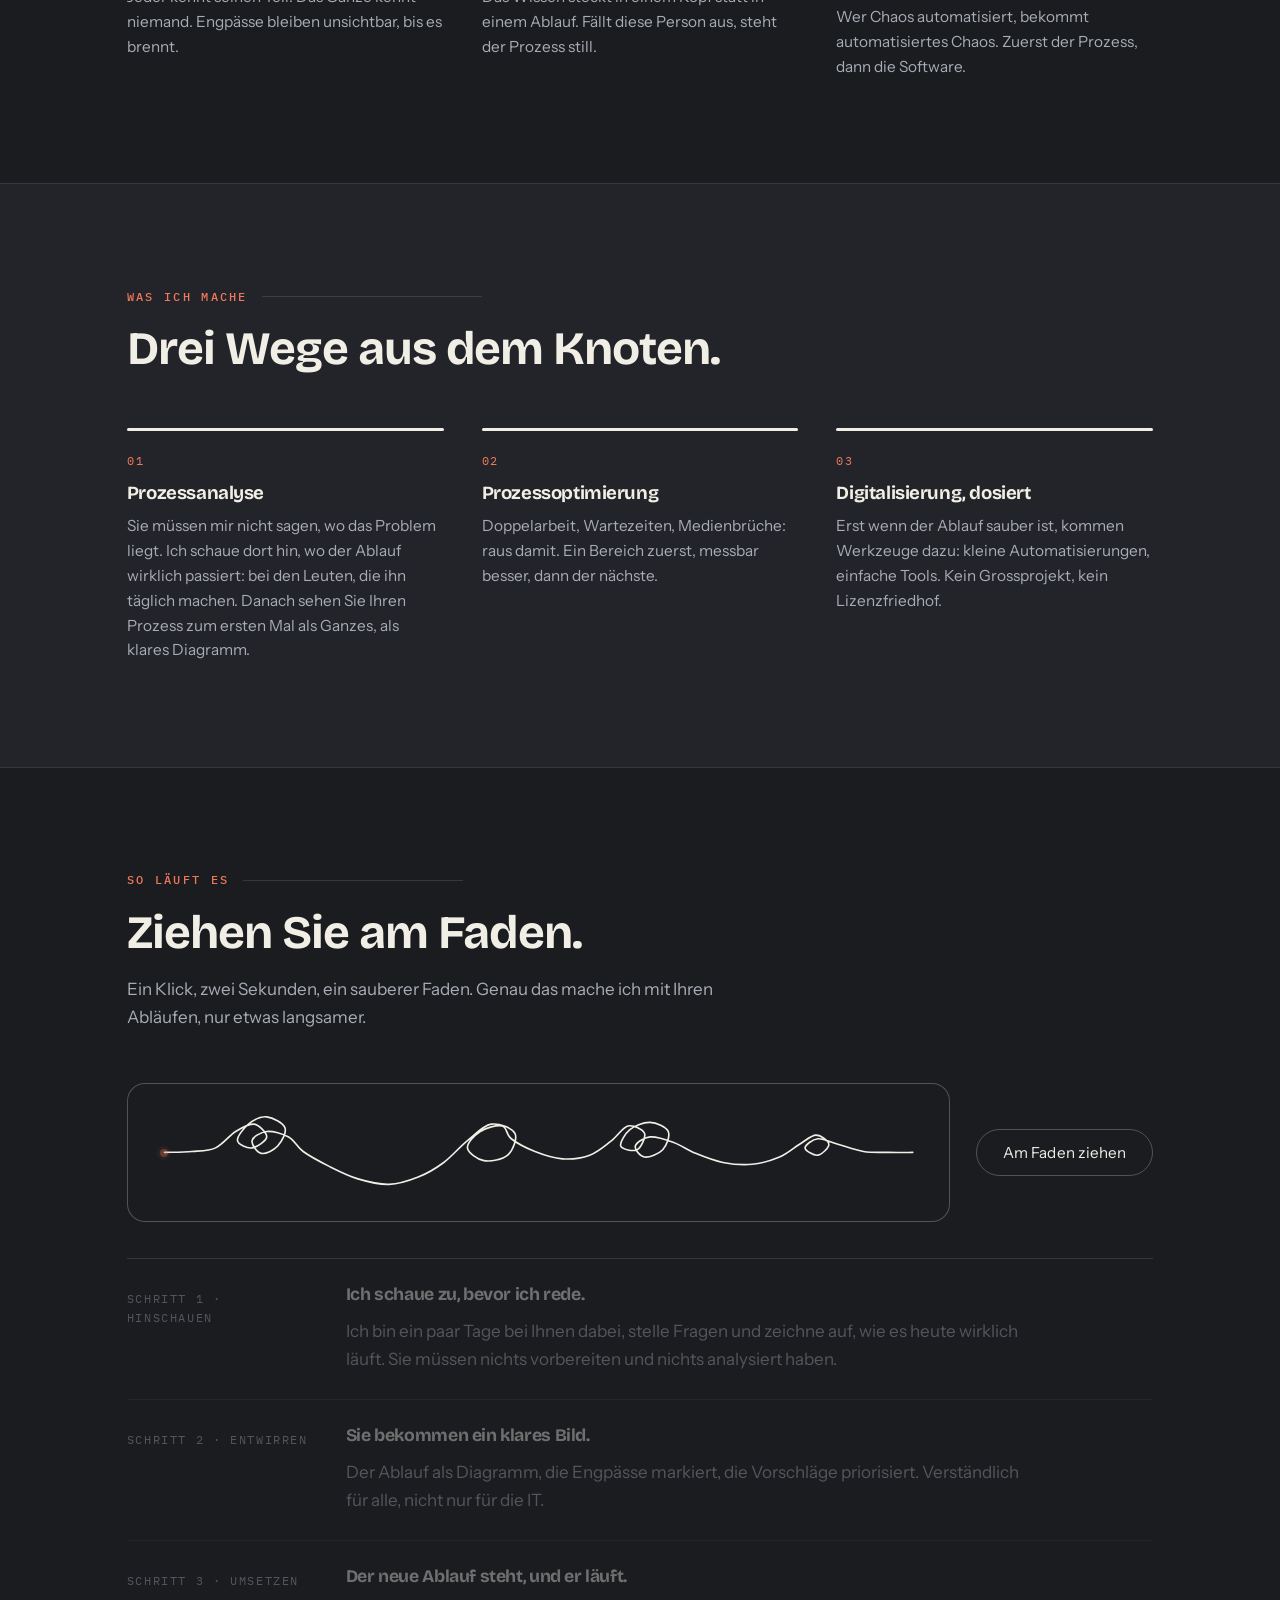
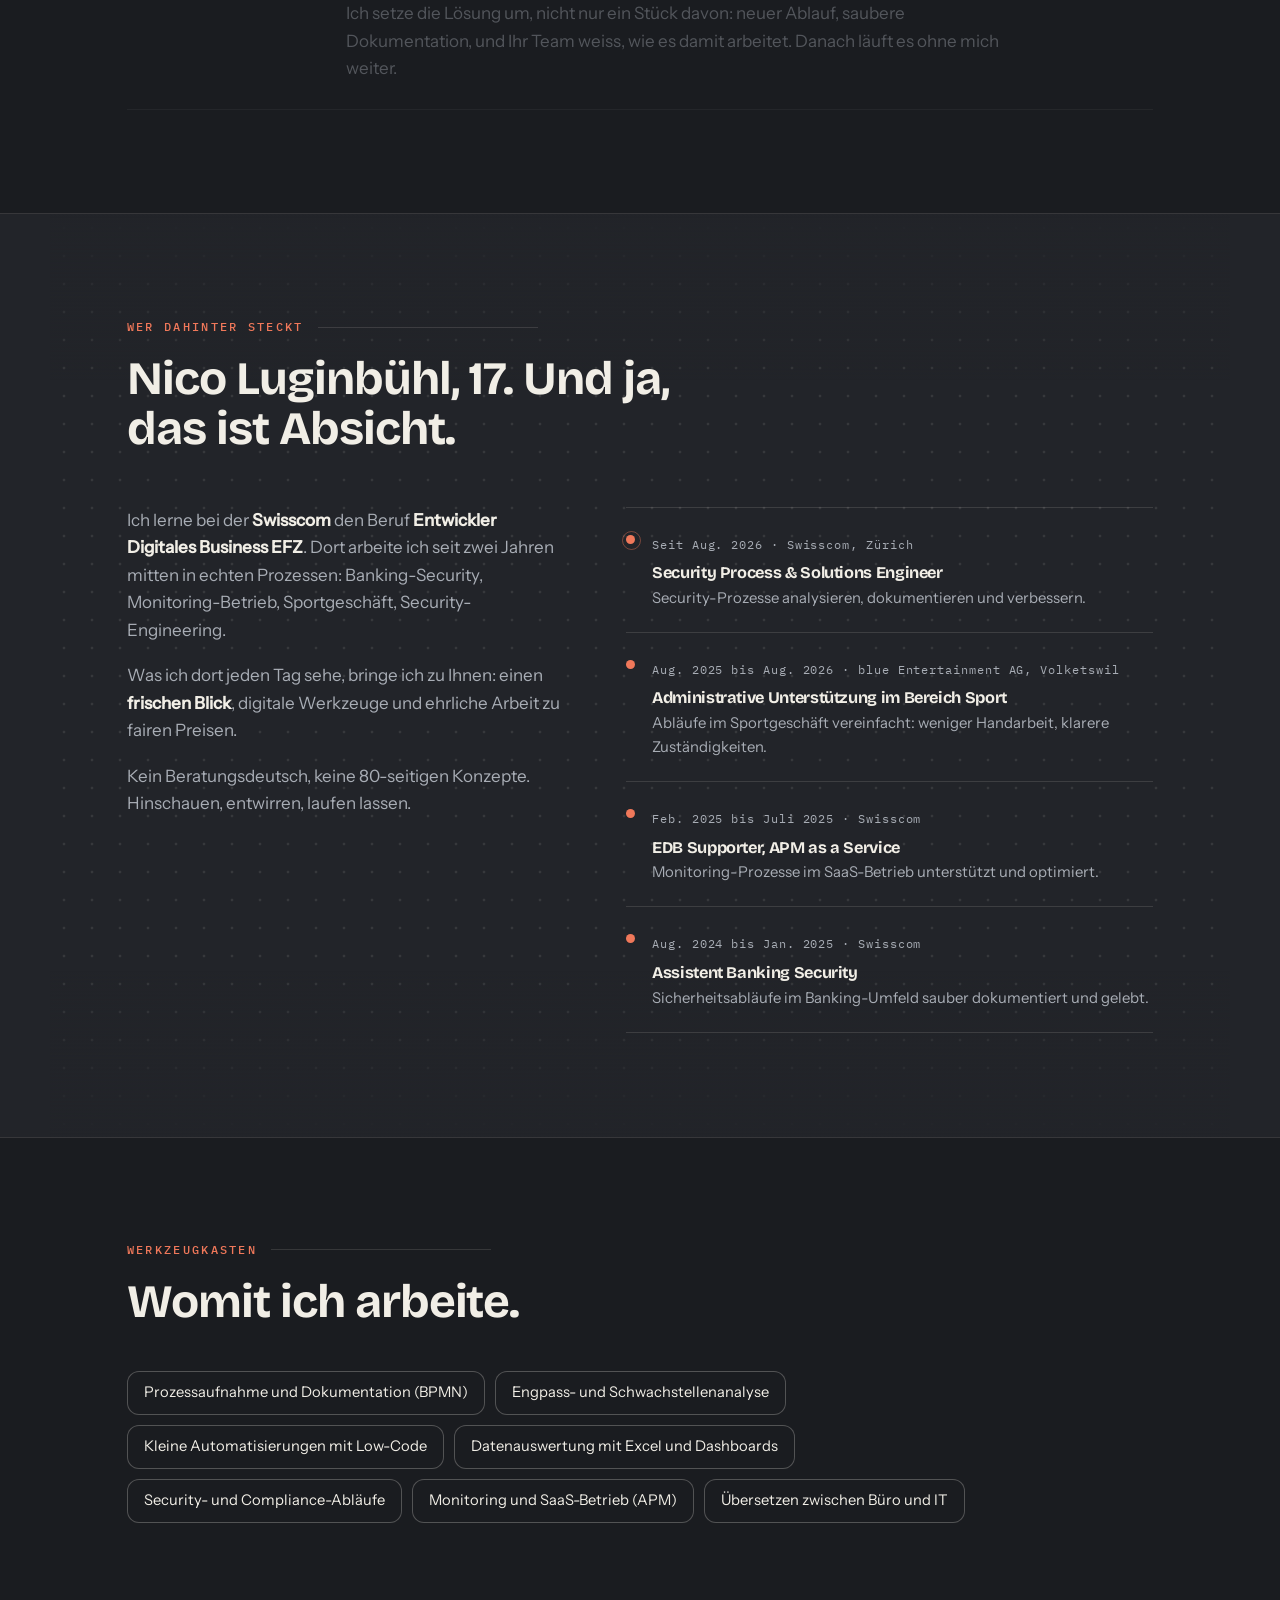
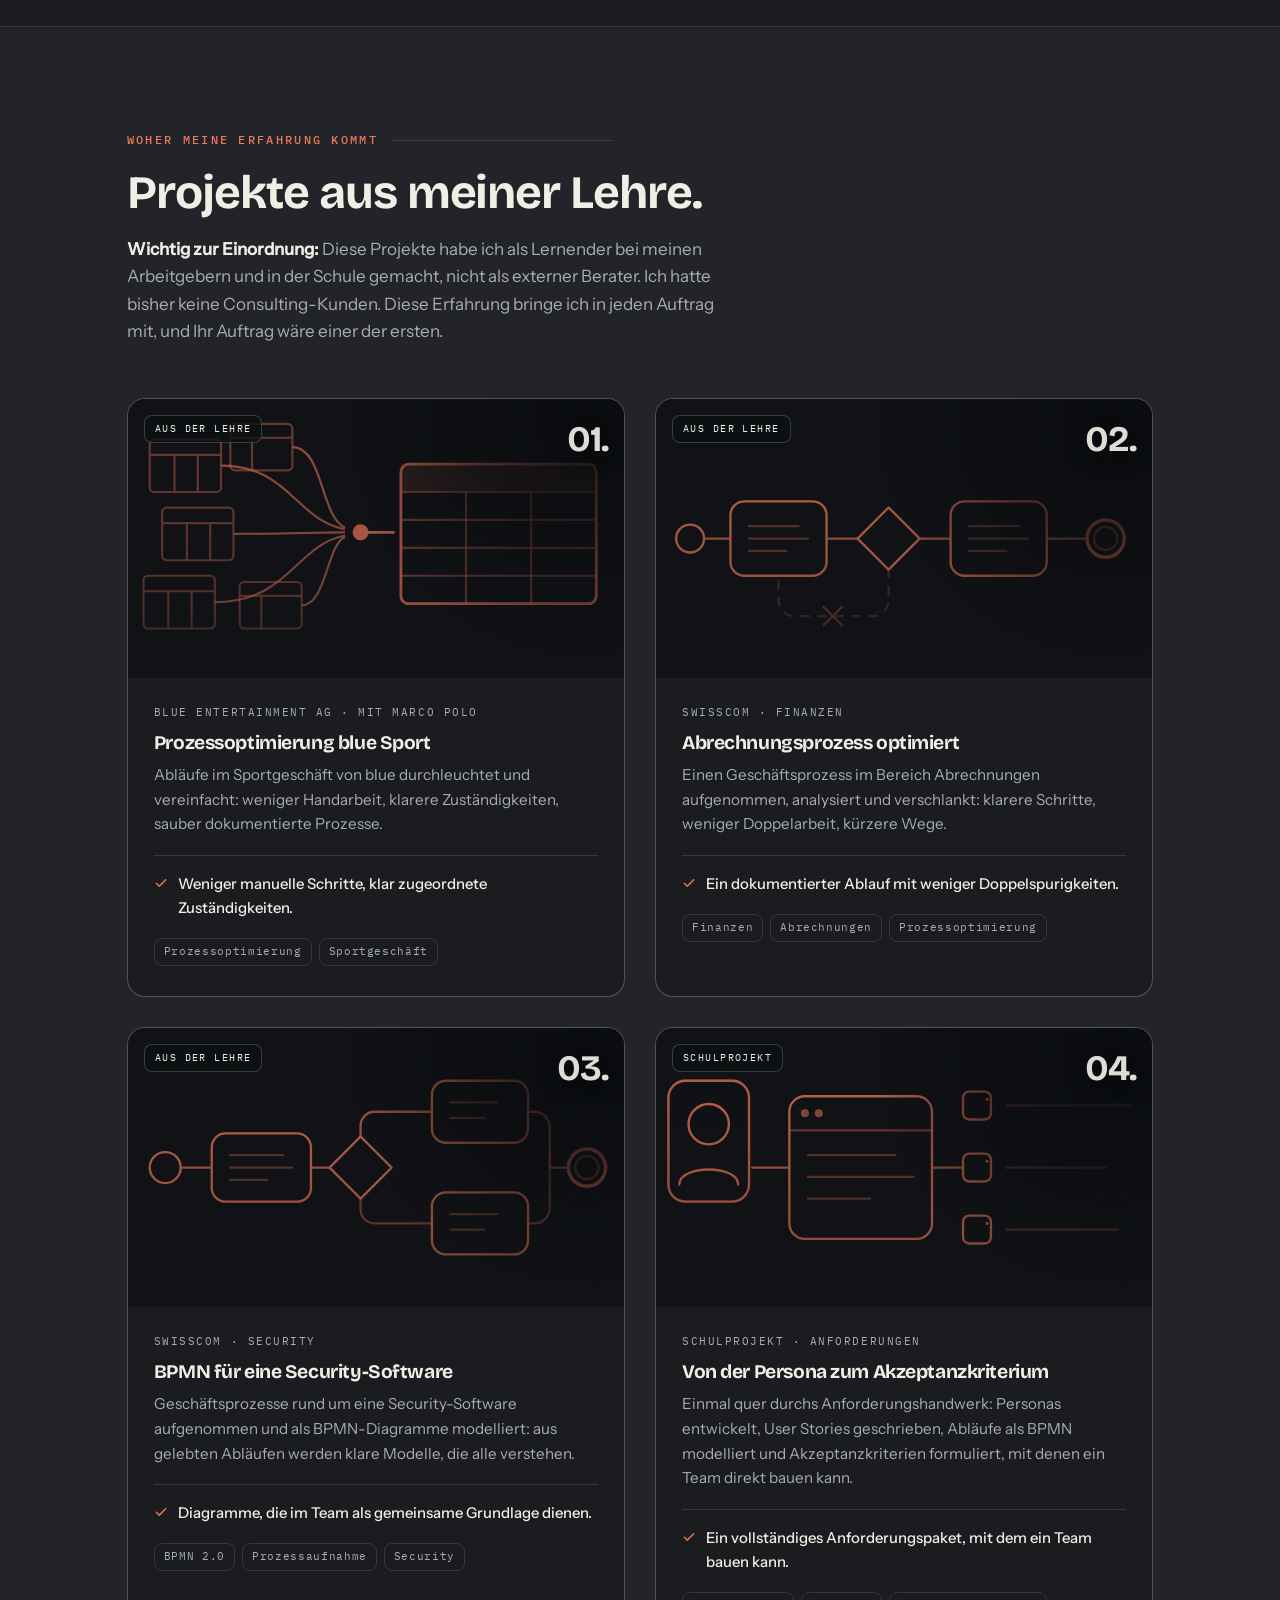
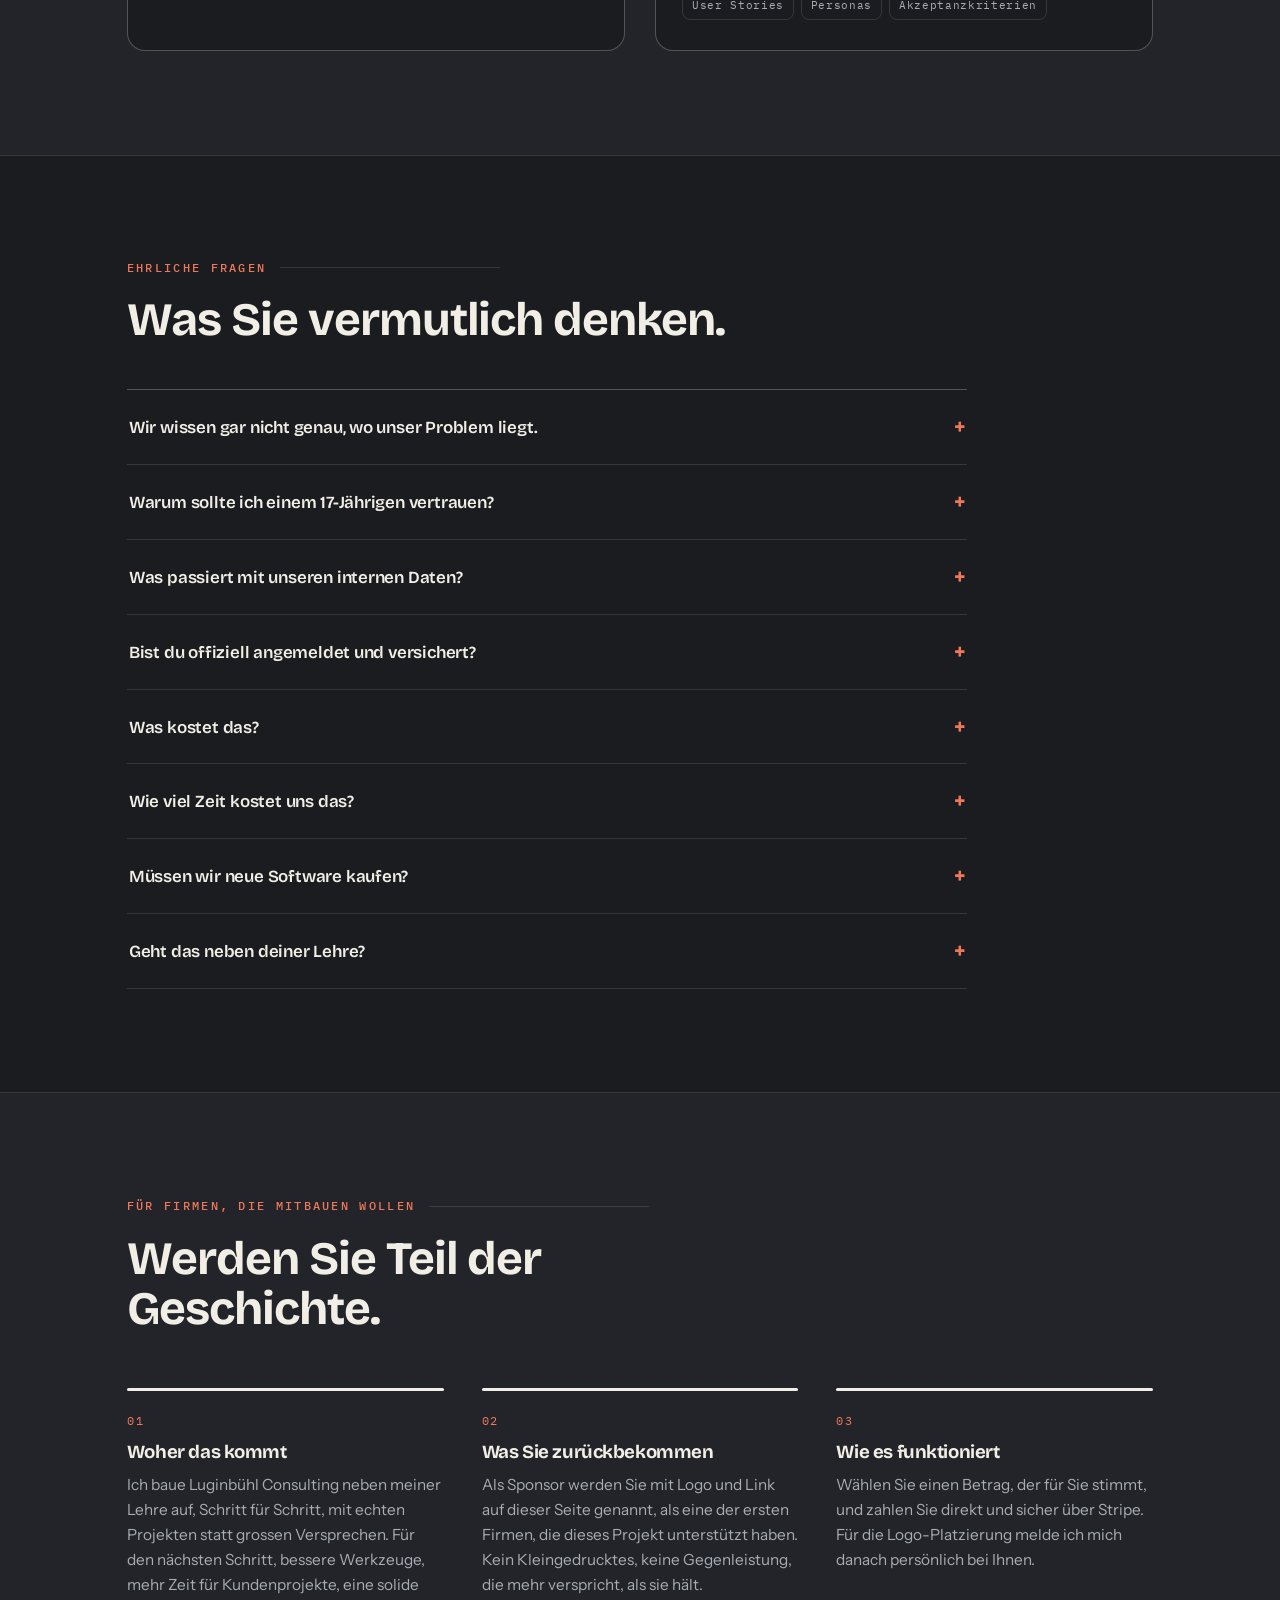
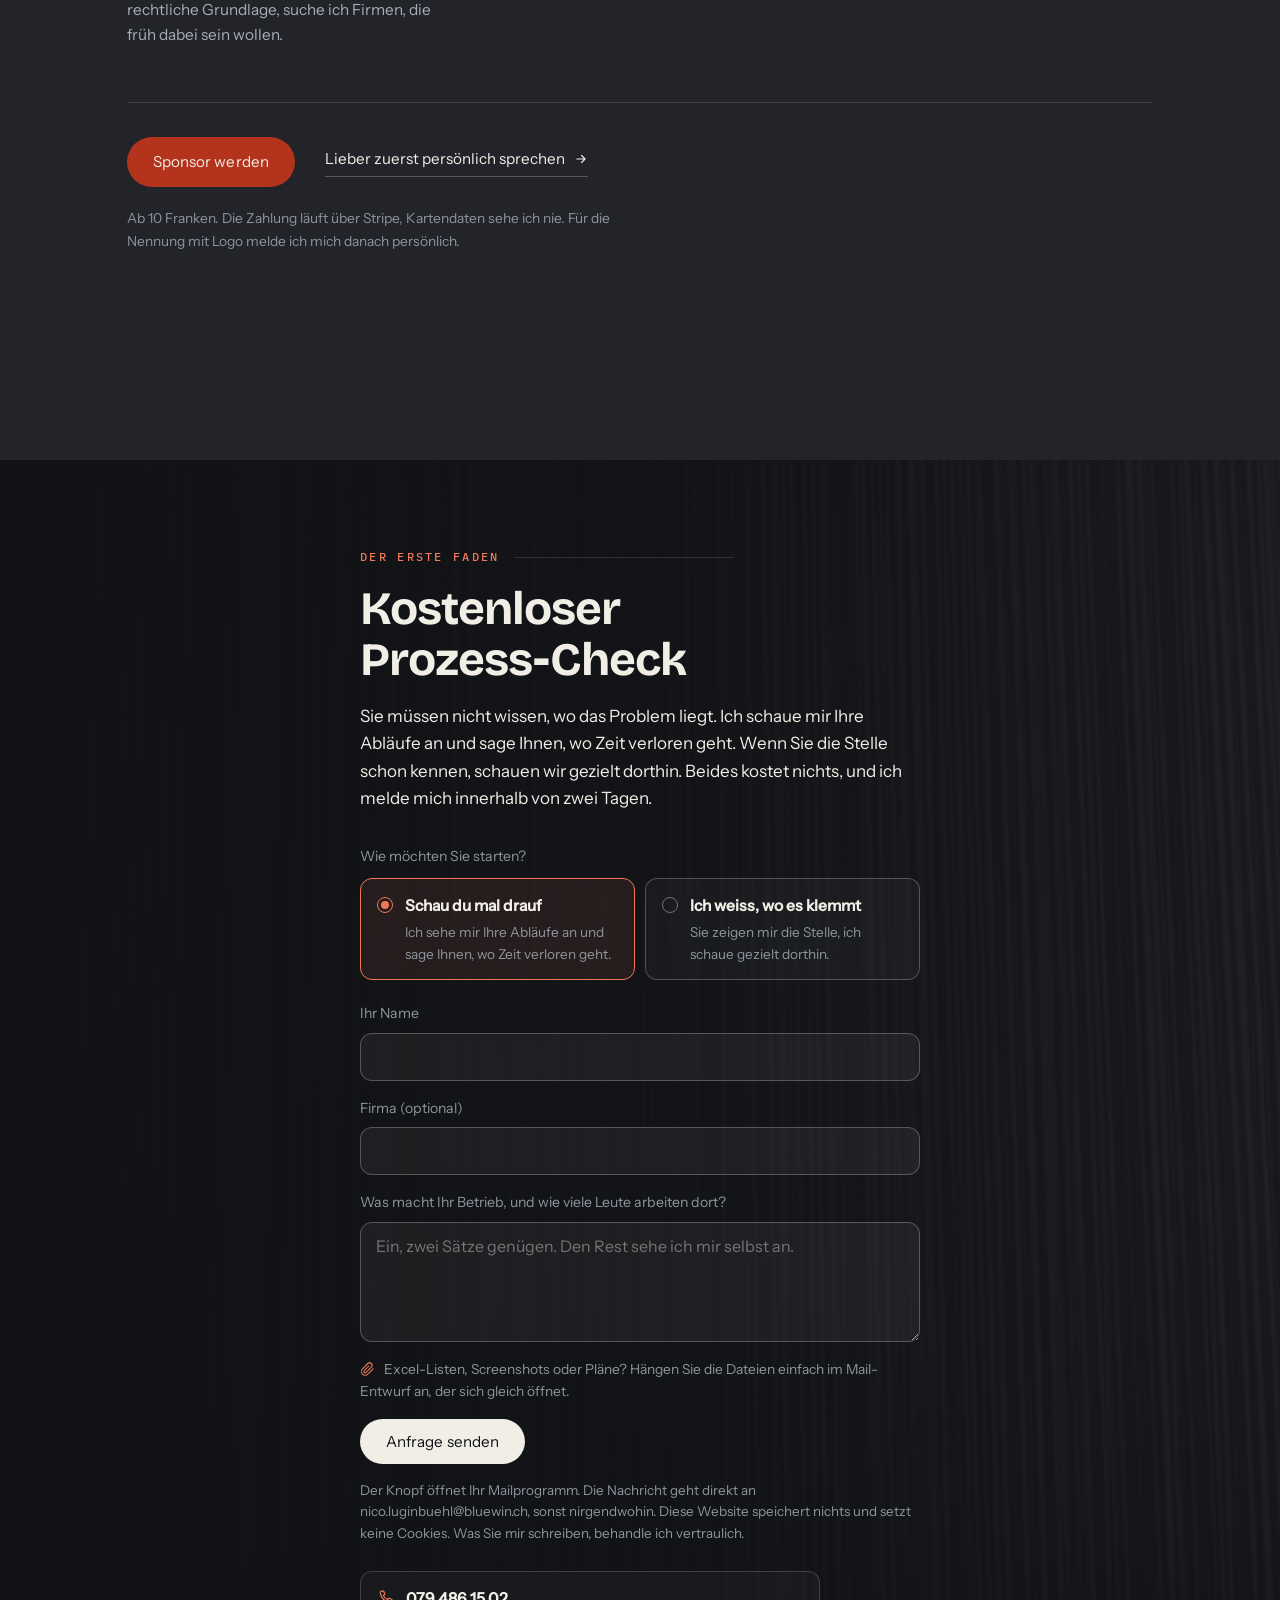
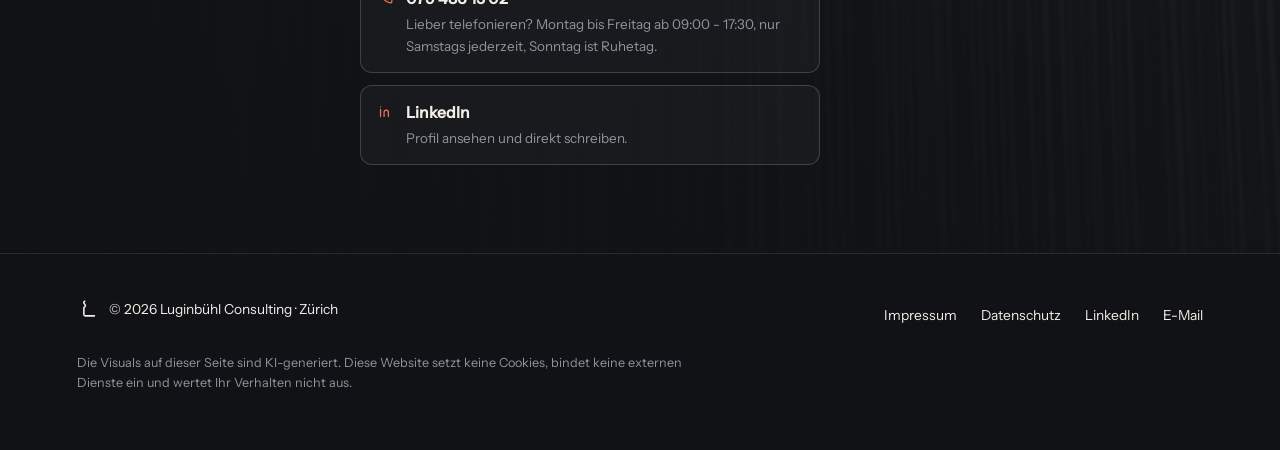
==== commit 5f52428e: "Sponsoring: Abschluss neu aufgebaut, Navigation an sechs Punkte angepasst Ursache der engen Knoepfe:" ====
--- a/index.html
+++ b/index.html
@@ -98,7 +98,7 @@
 nav>*{pointer-events:auto}
 nav.scrolled{padding-top:12px;padding-bottom:12px}
 .brand{display:flex;align-items:center;gap:11px;font-family:var(--display);font-weight:700;
-  font-size:1.02rem;letter-spacing:-.01em;color:var(--light);
+  font-size:1.02rem;letter-spacing:-.01em;color:var(--light);white-space:nowrap;
   text-shadow:0 2px 14px rgba(6,8,11,.7);
   transition:color .4s var(--ease),text-shadow .4s var(--ease)}
 .brand:hover{color:var(--light)}
@@ -137,7 +137,7 @@
 .nav-cta{display:inline-flex;align-items:center;gap:9px}
 .nav-cta svg{display:block;transition:transform .35s var(--ease)}
 .nav-cta:hover svg{transform:translateX(3px)}
-@media (max-width:980px){.nav-pill{display:none}.nav-cta{margin-left:auto}}
+@media (max-width:1140px){.nav-pill{display:none}.nav-cta{margin-left:auto}}
 @media (max-width:520px){.brand span{display:none}}
 
 /* ============ Hero (Scrub) ============ */
@@ -491,6 +491,26 @@
 @media (prefers-reduced-motion:reduce){
   .skill,.skill .s-more{transition:none}
   .skill:hover .s-more,.skill:focus .s-more{transition:none}}
+
+/* Abschluss eines Abschnitts: eine Handlung, daneben die leisere
+   Alternative, darunter das Kleingedruckte. Vorher stand hier .hero-cta,
+   eine Klasse aus dem Video, die ausserhalb des Videos ueberhaupt keine
+   Regeln hat: die zwei Knoepfe klebten deshalb aneinander und sassen zu
+   nah am Text darueber. */
+.cta-row{margin-top:54px;padding-top:34px;border-top:1px solid var(--rule);
+  display:flex;flex-direction:column;align-items:flex-start;gap:20px}
+.cta-main{display:flex;flex-wrap:wrap;align-items:center;gap:18px 30px}
+.cta-alt{display:inline-flex;align-items:center;gap:9px;color:var(--light);font-size:.95rem;
+  border-bottom:1px solid var(--rule-2);padding-bottom:4px;
+  transition:color .3s var(--ease),border-color .3s var(--ease)}
+.cta-alt:hover{color:var(--ember);border-bottom-color:var(--ember)}
+.cta-alt svg{display:block;transition:transform .35s var(--ease)}
+.cta-alt:hover svg{transform:translateX(3px)}
+.cta-hint{font-size:.86rem;color:var(--muted-2);max-width:56ch;margin:0}
+@media (max-width:560px){
+  .cta-main{width:100%;gap:16px}
+  .cta-main .btn{width:100%;text-align:center;justify-content:center}
+}
 
 /* Projekte */
 .pgrid{display:grid;grid-template-columns:repeat(2,minmax(0,1fr));gap:30px;margin-top:52px}
@@ -1143,7 +1163,7 @@
   </section>
 
   <!-- Sponsoring -->
-  <section class="section rev panel" id="sponsoring">
+  <section class="section rev" id="sponsoring">
     <p class="kicker part">Für Firmen, die mitbauen wollen</p>
     <h2 class="part">Werden Sie Teil der Geschichte.</h2>
     <div class="grid-3 part">
@@ -1163,9 +1183,14 @@
         <p>Wählen Sie einen Betrag, der für Sie stimmt, und zahlen Sie direkt und sicher über Stripe. Für die Logo-Platzierung melde ich mich danach persönlich bei Ihnen.</p>
       </article>
     </div>
-    <div class="hero-cta" style="margin-top:8px">
-      <a class="btn" href="https://donate.stripe.com/5kQ5kwghd7mm6xAaCFb7y00" target="_blank" rel="noopener">Sponsor werden</a>
-      <a class="quiet" href="#kontakt">Lieber zuerst persönlich sprechen?</a>
+    <div class="cta-row part">
+      <div class="cta-main">
+        <a class="btn" href="https://donate.stripe.com/5kQ5kwghd7mm6xAaCFb7y00" target="_blank" rel="noopener">Sponsor werden</a>
+        <a class="cta-alt" href="#kontakt">Lieber zuerst persönlich sprechen
+          <svg width="14" height="14" viewBox="0 0 24 24" aria-hidden="true"><path d="M5 12h13M13 6l6 6-6 6" fill="none" stroke="currentColor" stroke-width="2" stroke-linecap="round" stroke-linejoin="round"/></svg>
+        </a>
+      </div>
+      <p class="cta-hint">Ab 10 Franken. Die Zahlung läuft über Stripe, Kartendaten sehe ich nie. Für die Nennung mit Logo melde ich mich danach persönlich.</p>
     </div>
   </section>
 
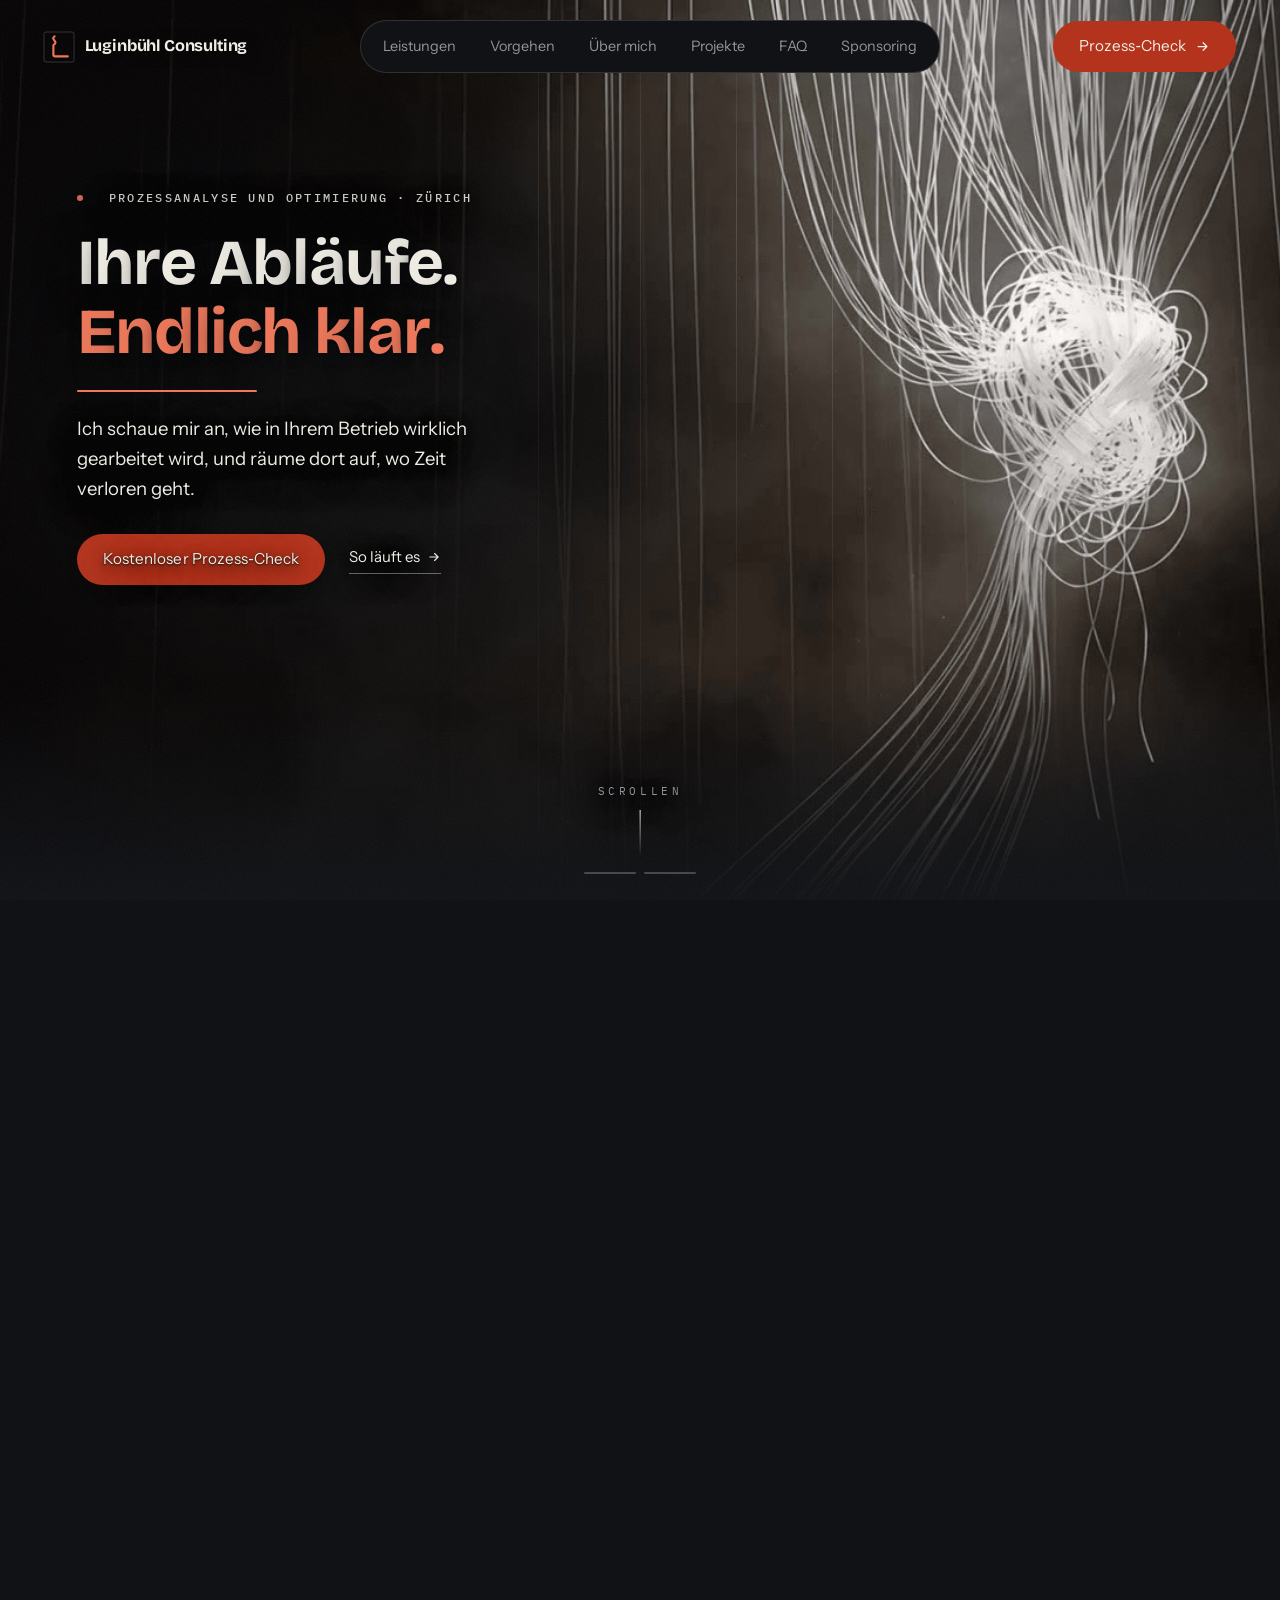
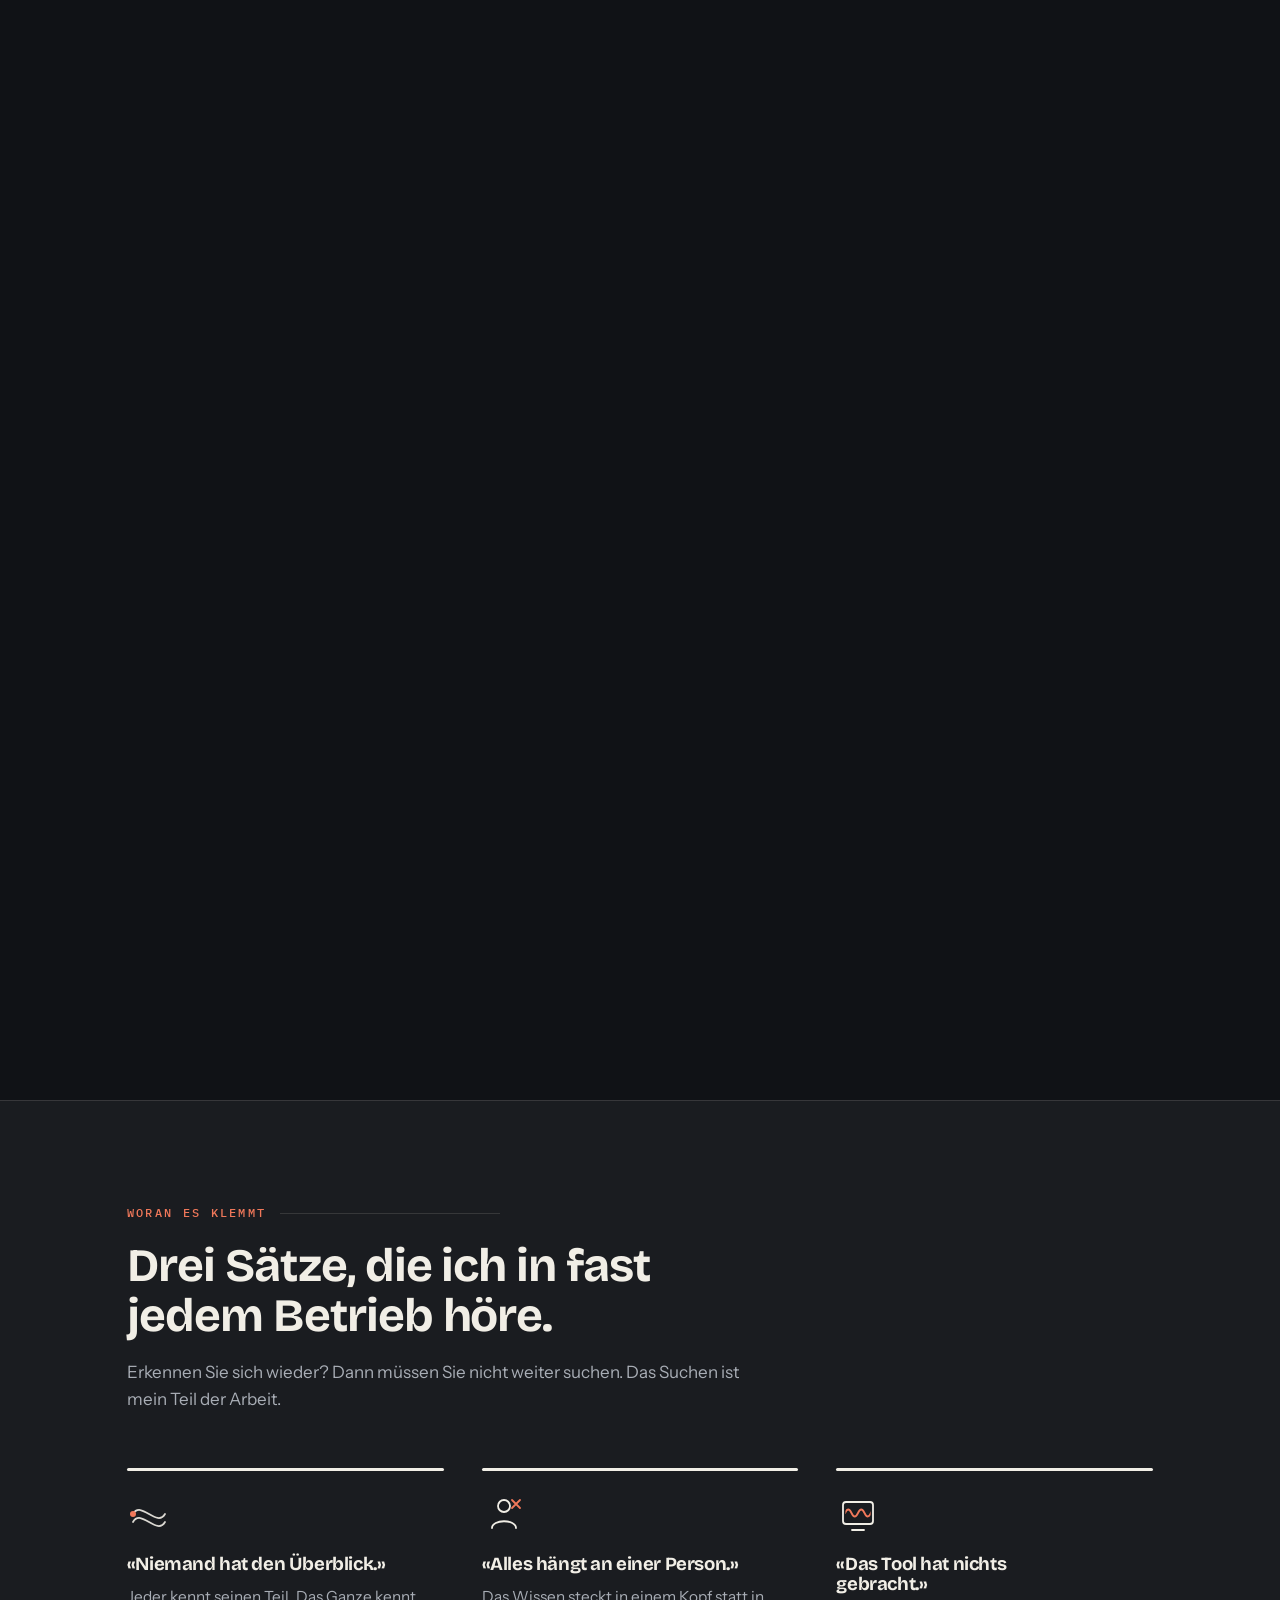
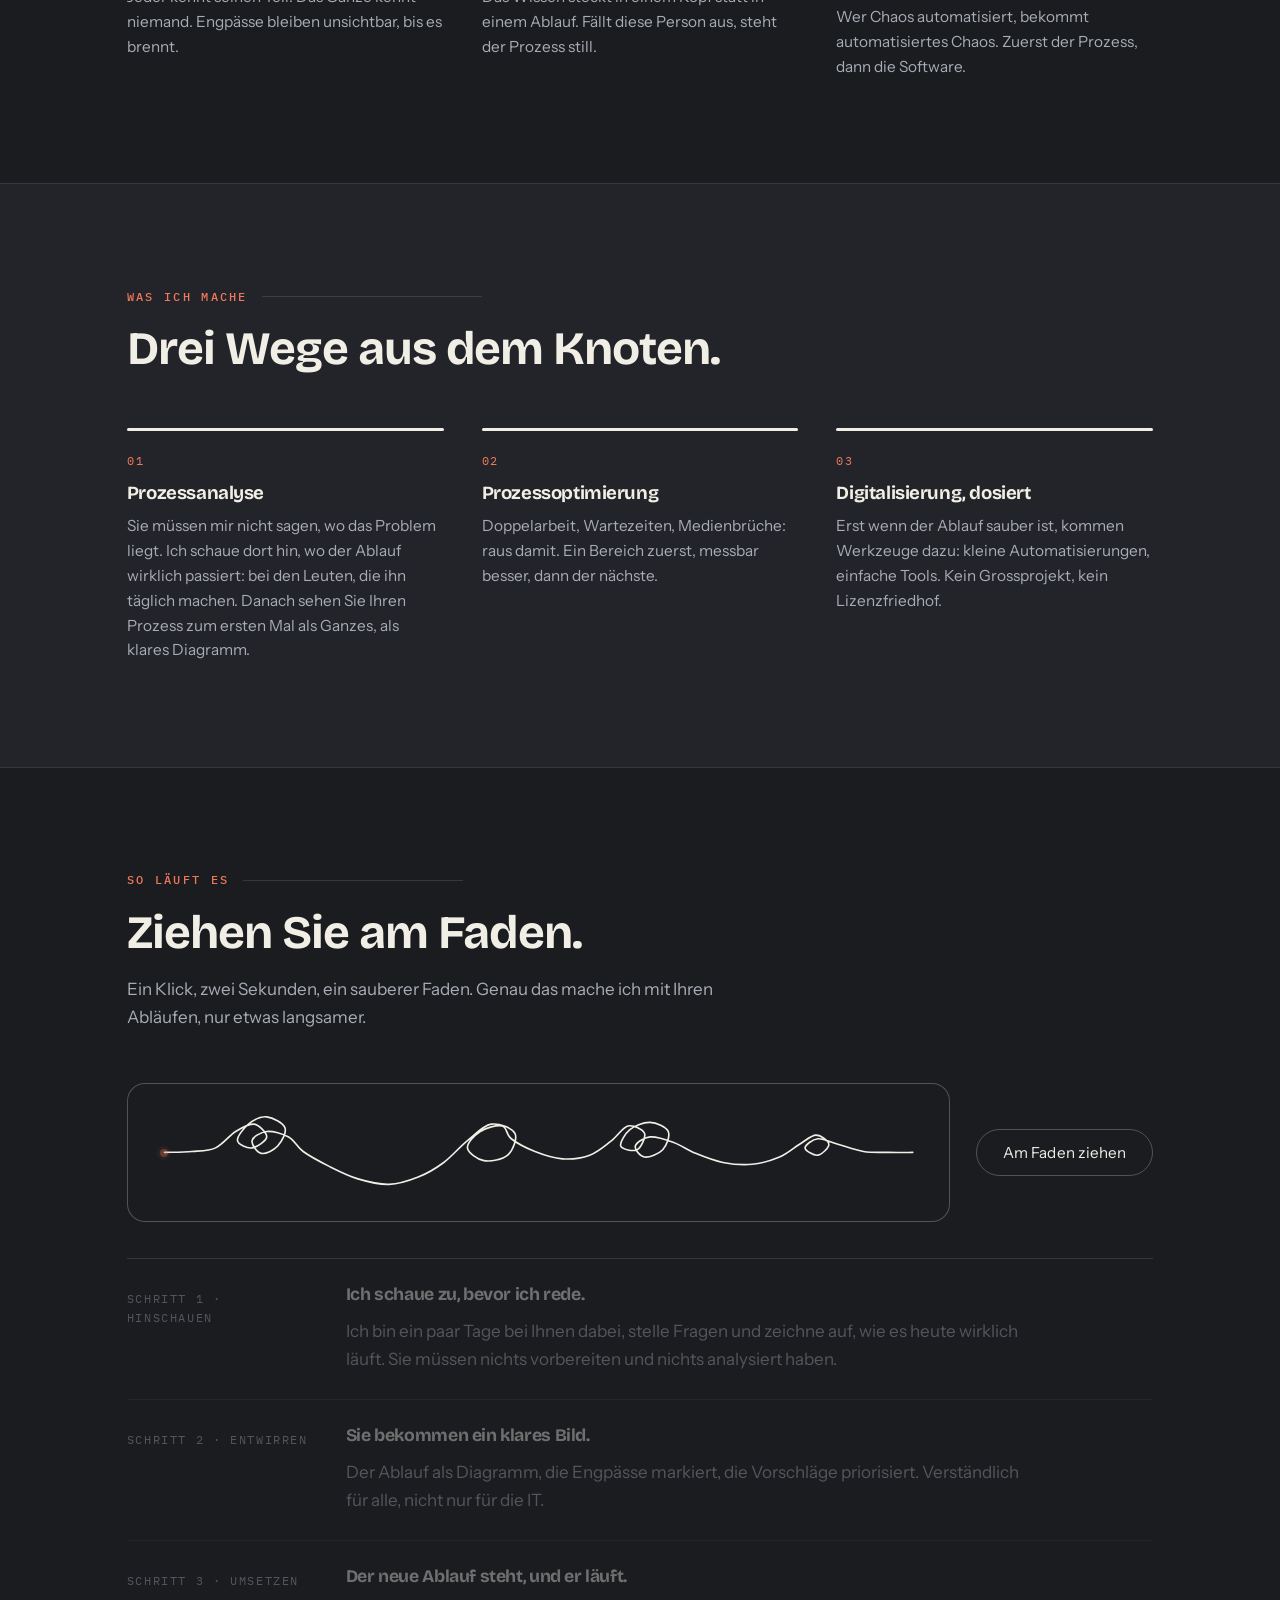
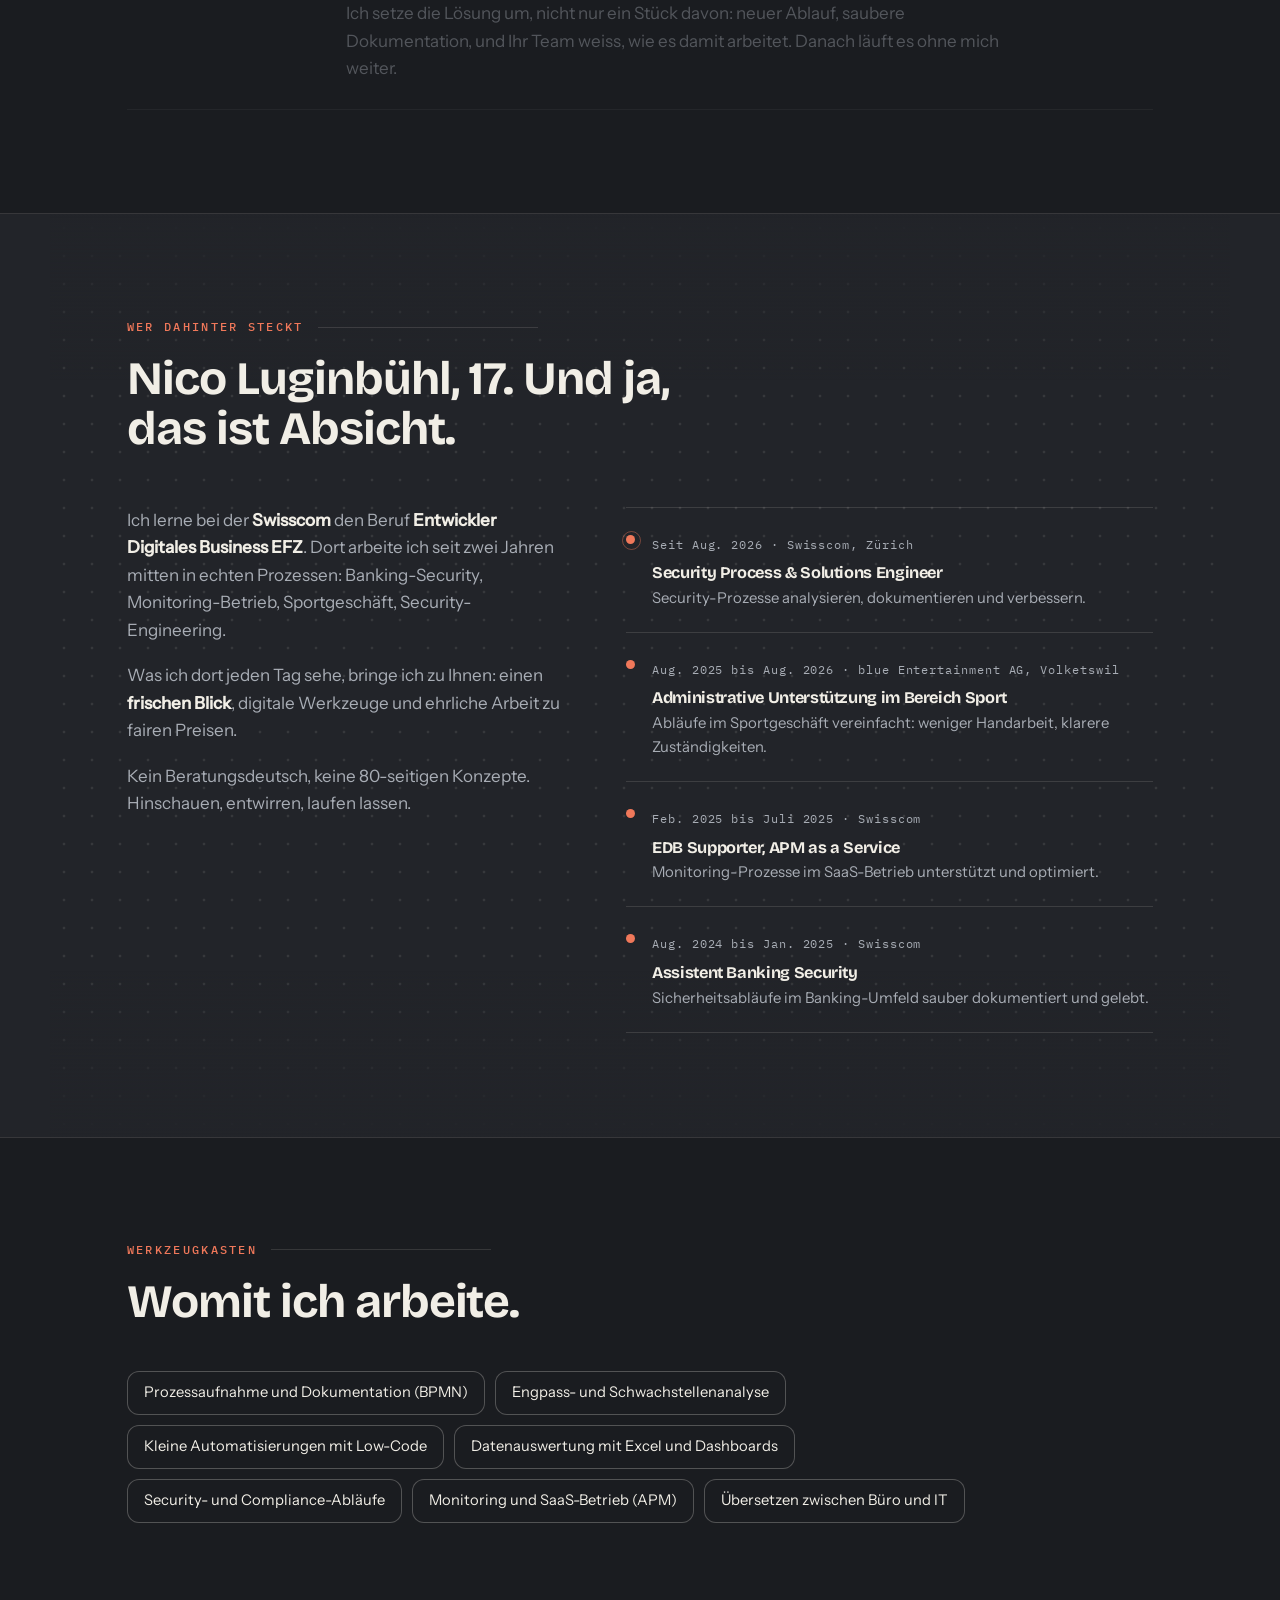
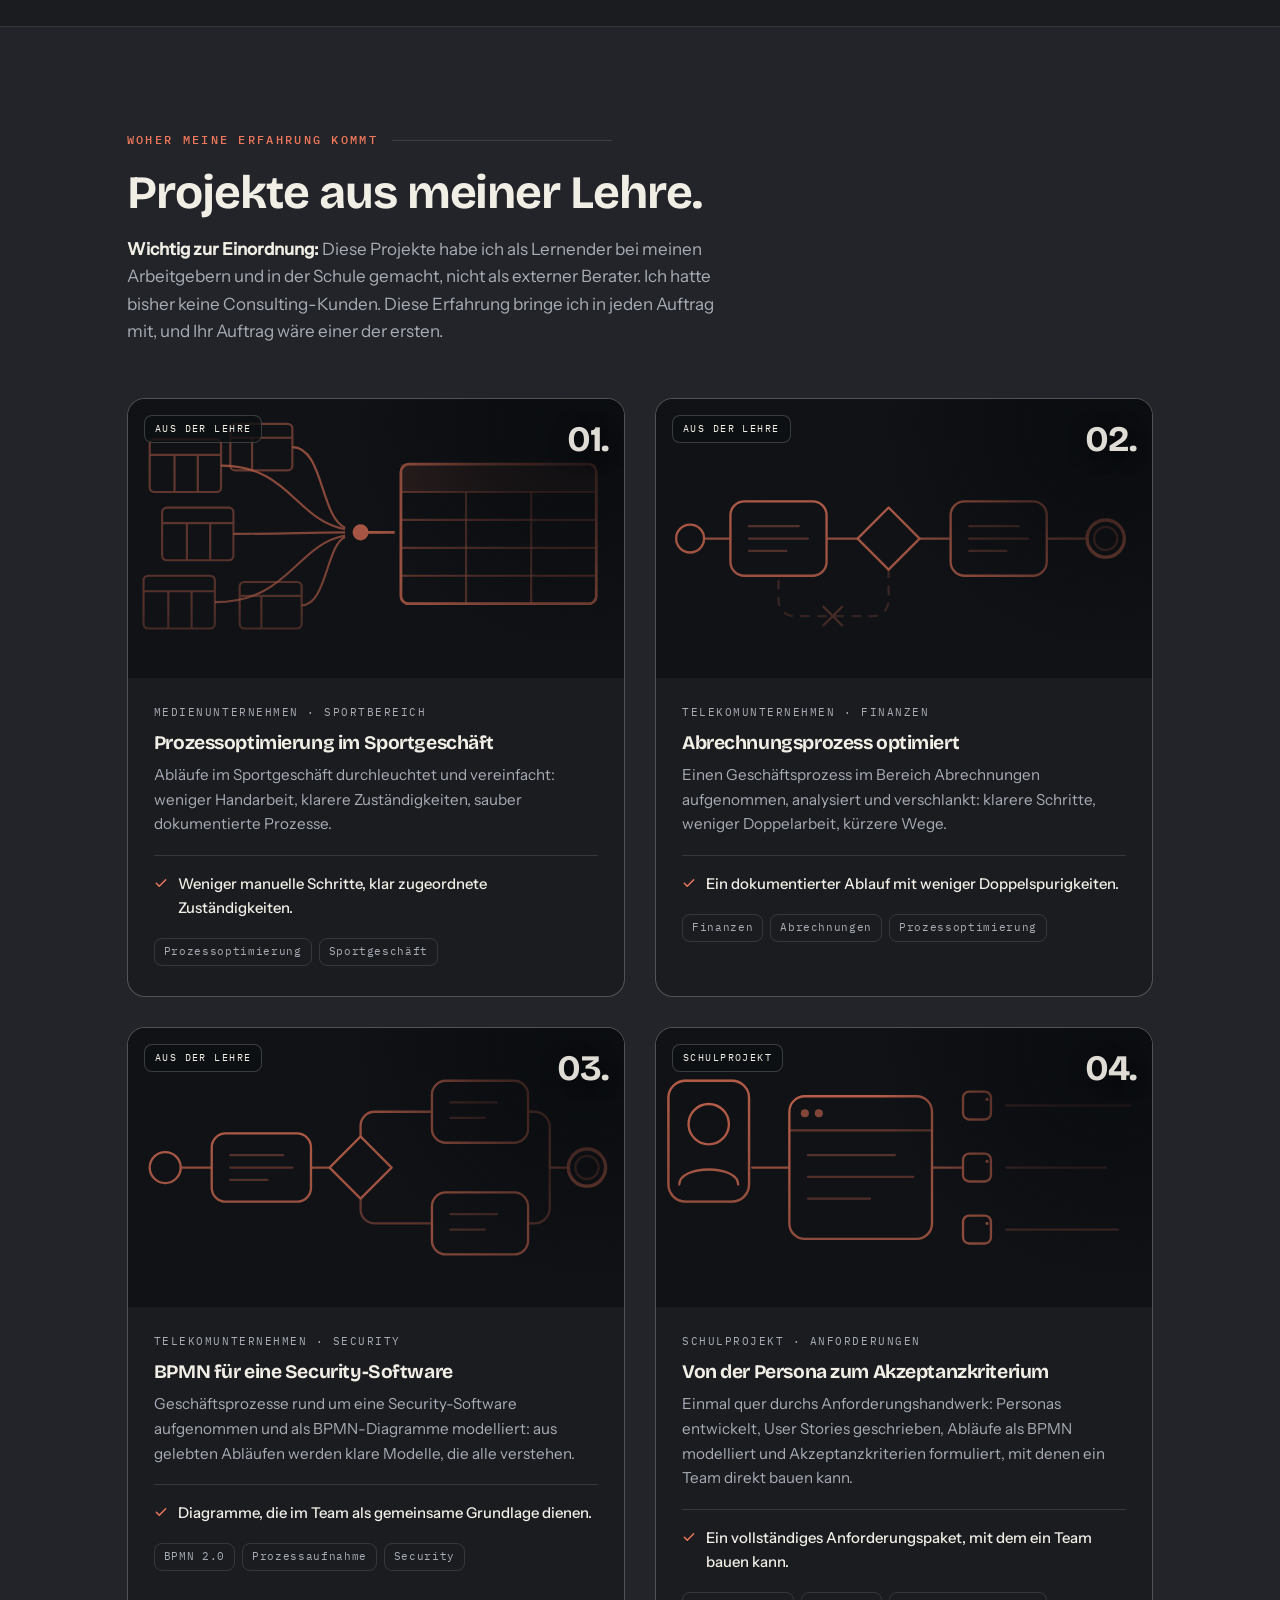
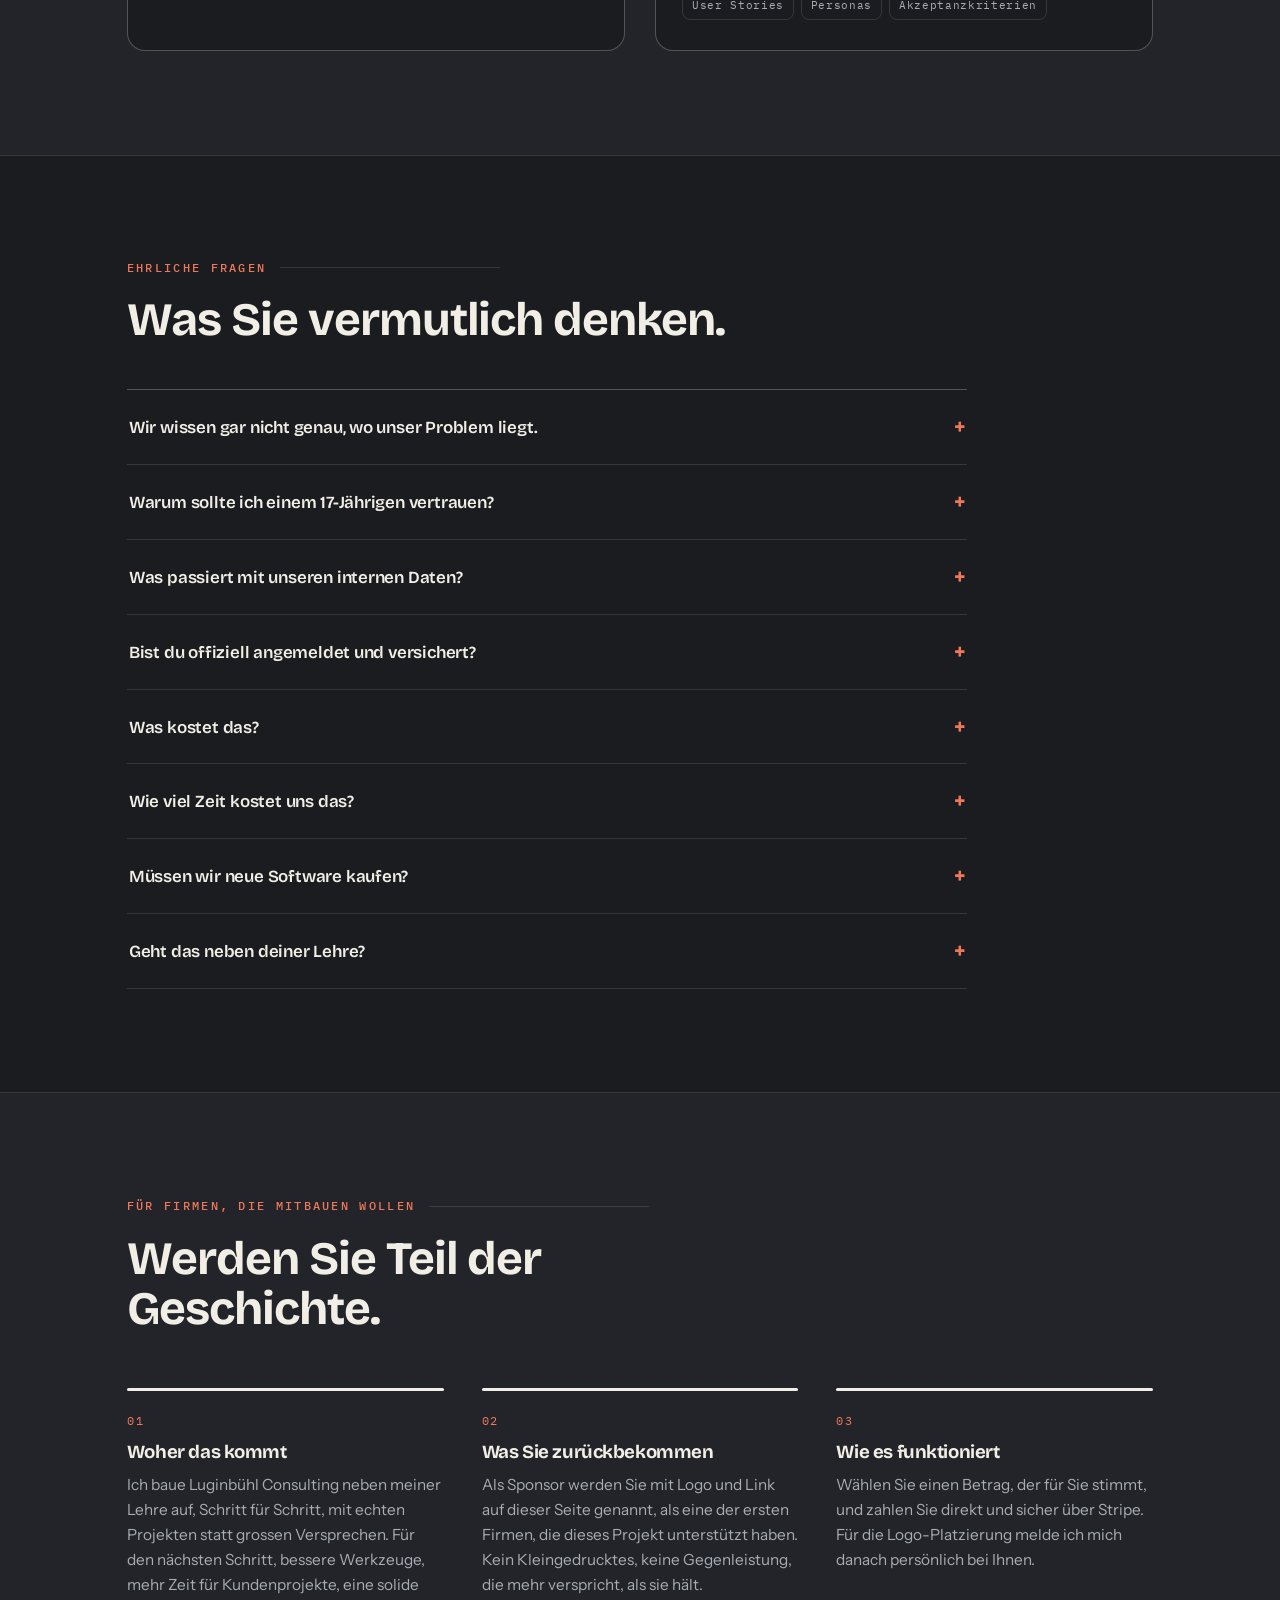
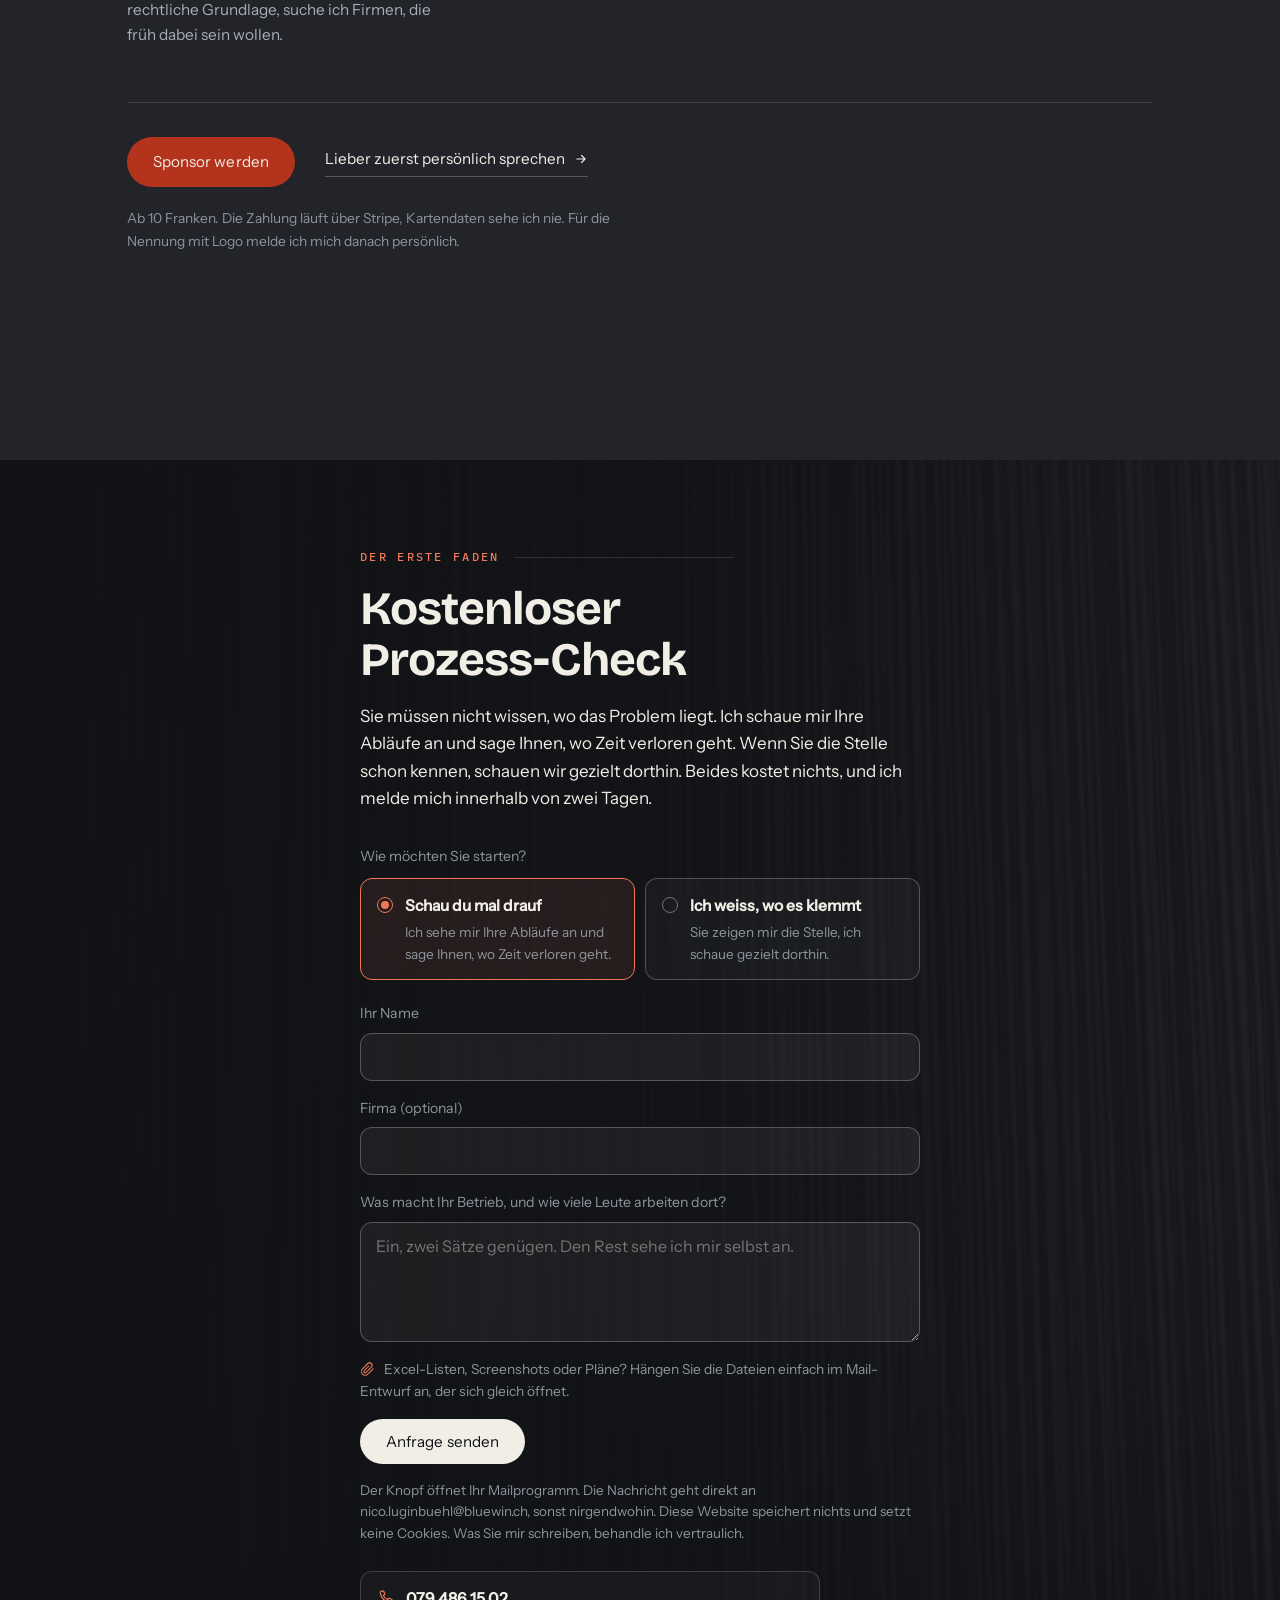
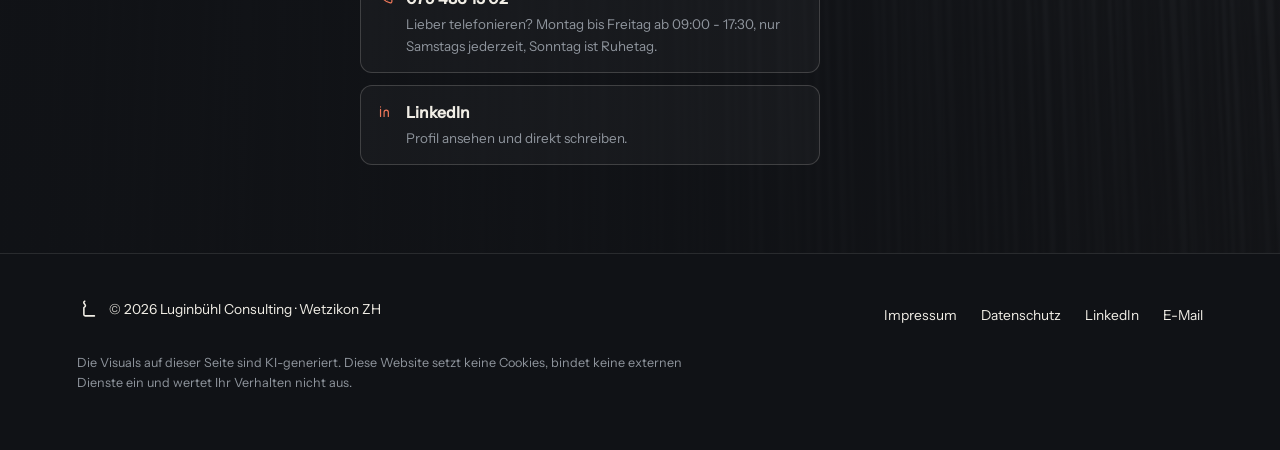
==== commit 2910d8d6: "Arbeitgeber in den Projekten anonymisiert, Sitz auf Wetzikon vereinheitlicht Die Projektkarten und d" ====
--- a/index.html
+++ b/index.html
@@ -923,11 +923,11 @@
     <div class="skills part">
       <span class="skill" tabindex="0">
         <span class="s-label">Prozessaufnahme und Dokumentation (BPMN)</span>
-        <span class="s-more">Ich zeichne einen Ablauf so auf, dass ihn auch jemand versteht, der nie dabei war. Bei Swisscom habe ich so die Abläufe rund um eine Security-Software als BPMN modelliert.</span>
+        <span class="s-more">Ich zeichne einen Ablauf so auf, dass ihn auch jemand versteht, der nie dabei war. So habe ich in meiner Lehre die Abläufe rund um eine Security-Software als BPMN modelliert.</span>
       </span>
       <span class="skill" tabindex="0">
         <span class="s-label">Engpass- und Schwachstellenanalyse</span>
-        <span class="s-more">Wo staut es sich, wo wird doppelt gearbeitet, wo wartet jemand auf jemanden? Im Sportgeschäft von blue war es die Handarbeit zwischen mehreren Excel-Listen.</span>
+        <span class="s-more">Wo staut es sich, wo wird doppelt gearbeitet, wo wartet jemand auf jemanden? In einem Sportgeschäft war es die Handarbeit zwischen mehreren Excel-Listen.</span>
       </span>
       <span class="skill" tabindex="0">
         <span class="s-label">Kleine Automatisierungen mit Low-Code</span>
@@ -935,7 +935,7 @@
       </span>
       <span class="skill" tabindex="0">
         <span class="s-label">Datenauswertung mit Excel und Dashboards</span>
-        <span class="s-more">Aus verstreuten Listen wird eine Übersicht, die man einmal öffnet statt fünfmal zusammensucht. Genau das war die Arbeit bei blue Sport.</span>
+        <span class="s-more">Aus verstreuten Listen wird eine Übersicht, die man einmal öffnet statt fünfmal zusammensucht. Genau das war die Arbeit in meinem Projekt im Sportbereich.</span>
       </span>
       <span class="skill" tabindex="0">
         <span class="s-label">Security- und Compliance-Abläufe</span>
@@ -943,7 +943,7 @@
       </span>
       <span class="skill" tabindex="0">
         <span class="s-label">Monitoring und SaaS-Betrieb (APM)</span>
-        <span class="s-more">Wie ein Betrieb merkt, dass etwas klemmt, bevor der Kunde anruft. Aus dem APM-as-a-Service-Betrieb bei Swisscom.</span>
+        <span class="s-more">Wie ein Betrieb merkt, dass etwas klemmt, bevor der Kunde anruft. Aus einem halben Jahr im Monitoring-Betrieb eines SaaS-Dienstes.</span>
       </span>
       <span class="skill" tabindex="0">
         <span class="s-label">Übersetzen zwischen Büro und IT</span>
@@ -994,9 +994,9 @@
           <span class="origin">Aus der Lehre</span>
         </div>
         <div class="body">
-          <span class="meta">blue Entertainment AG · mit Marco Polo</span>
-          <h3>Prozessoptimierung blue Sport</h3>
-          <p>Abläufe im Sportgeschäft von blue durchleuchtet und vereinfacht: weniger Handarbeit, klarere Zuständigkeiten, sauber dokumentierte Prozesse.</p>
+          <span class="meta">Medienunternehmen · Sportbereich</span>
+          <h3>Prozessoptimierung im Sportgeschäft</h3>
+          <p>Abläufe im Sportgeschäft durchleuchtet und vereinfacht: weniger Handarbeit, klarere Zuständigkeiten, sauber dokumentierte Prozesse.</p>
           <p class="result"><svg width="14" height="14" viewBox="0 0 24 24" aria-hidden="true"><path d="M4 12.5l5 5L20 6.5" fill="none" stroke="currentColor" stroke-width="2.4" stroke-linecap="round" stroke-linejoin="round"/></svg><span>Weniger manuelle Schritte, klar zugeordnete Zuständigkeiten.</span></p>
           <div class="tags"><span class="tag">Prozessoptimierung</span><span class="tag">Sportgeschäft</span></div>
         </div>
@@ -1030,7 +1030,7 @@
           <span class="origin">Aus der Lehre</span>
         </div>
         <div class="body">
-          <span class="meta">Swisscom · Finanzen</span>
+          <span class="meta">Telekomunternehmen · Finanzen</span>
           <h3>Abrechnungsprozess optimiert</h3>
           <p>Einen Geschäftsprozess im Bereich Abrechnungen aufgenommen, analysiert und verschlankt: klarere Schritte, weniger Doppelarbeit, kürzere Wege.</p>
           <p class="result"><svg width="14" height="14" viewBox="0 0 24 24" aria-hidden="true"><path d="M4 12.5l5 5L20 6.5" fill="none" stroke="currentColor" stroke-width="2.4" stroke-linecap="round" stroke-linejoin="round"/></svg><span>Ein dokumentierter Ablauf mit weniger Doppelspurigkeiten.</span></p>
@@ -1068,7 +1068,7 @@
           <span class="origin">Aus der Lehre</span>
         </div>
         <div class="body">
-          <span class="meta">Swisscom · Security</span>
+          <span class="meta">Telekomunternehmen · Security</span>
           <h3>BPMN für eine Security-Software</h3>
           <p>Geschäftsprozesse rund um eine Security-Software aufgenommen und als BPMN-Diagramme modelliert: aus gelebten Abläufen werden klare Modelle, die alle verstehen.</p>
           <p class="result"><svg width="14" height="14" viewBox="0 0 24 24" aria-hidden="true"><path d="M4 12.5l5 5L20 6.5" fill="none" stroke="currentColor" stroke-width="2.4" stroke-linecap="round" stroke-linejoin="round"/></svg><span>Diagramme, die im Team als gemeinsame Grundlage dienen.</span></p>
@@ -1141,7 +1141,7 @@
            Berufshaftpflicht. Schreib hier nur, was tatsächlich zutrifft. -->
       <details>
         <summary>Bist du offiziell angemeldet und versichert?</summary>
-        <p class="a">Ich bin dabei, mich als Einzelunternehmen mit Sitz in Zürich anzumelden, und kläre den Versicherungsschutz für Beratungsmandate ab. Den aktuellen Stand sage ich Ihnen im Erstgespräch offen und ungeschönt, bevor wir über einen Auftrag reden. Fest zusagen kann ich Ihnen schon jetzt: Geheimhaltung, Festpreis und klare Liefertermine, schriftlich.</p>
+        <p class="a">Ich bin dabei, mich als Einzelunternehmen mit Sitz in Wetzikon ZH anzumelden, und kläre den Versicherungsschutz für Beratungsmandate ab. Den aktuellen Stand sage ich Ihnen im Erstgespräch offen und ungeschönt, bevor wir über einen Auftrag reden. Fest zusagen kann ich Ihnen schon jetzt: Geheimhaltung, Festpreis und klare Liefertermine, schriftlich.</p>
       </details>
       <details>
         <summary>Was kostet das?</summary>
@@ -1265,7 +1265,7 @@
     <svg width="22" height="22" viewBox="0 0 48 48" aria-hidden="true">
       <path d="M17 7 C9 12 25 15 15 21 L15 36 Q15 39 18 39 L38 39" fill="none" stroke="currentColor" stroke-width="3.4" stroke-linecap="round" stroke-linejoin="round"/>
     </svg>
-    <span>© 2026 Luginbühl Consulting · Zürich</span>
+    <span>© 2026 Luginbühl Consulting · Wetzikon ZH</span>
   </span>
   <span class="links">
     <a href="impressum/">Impressum</a>
